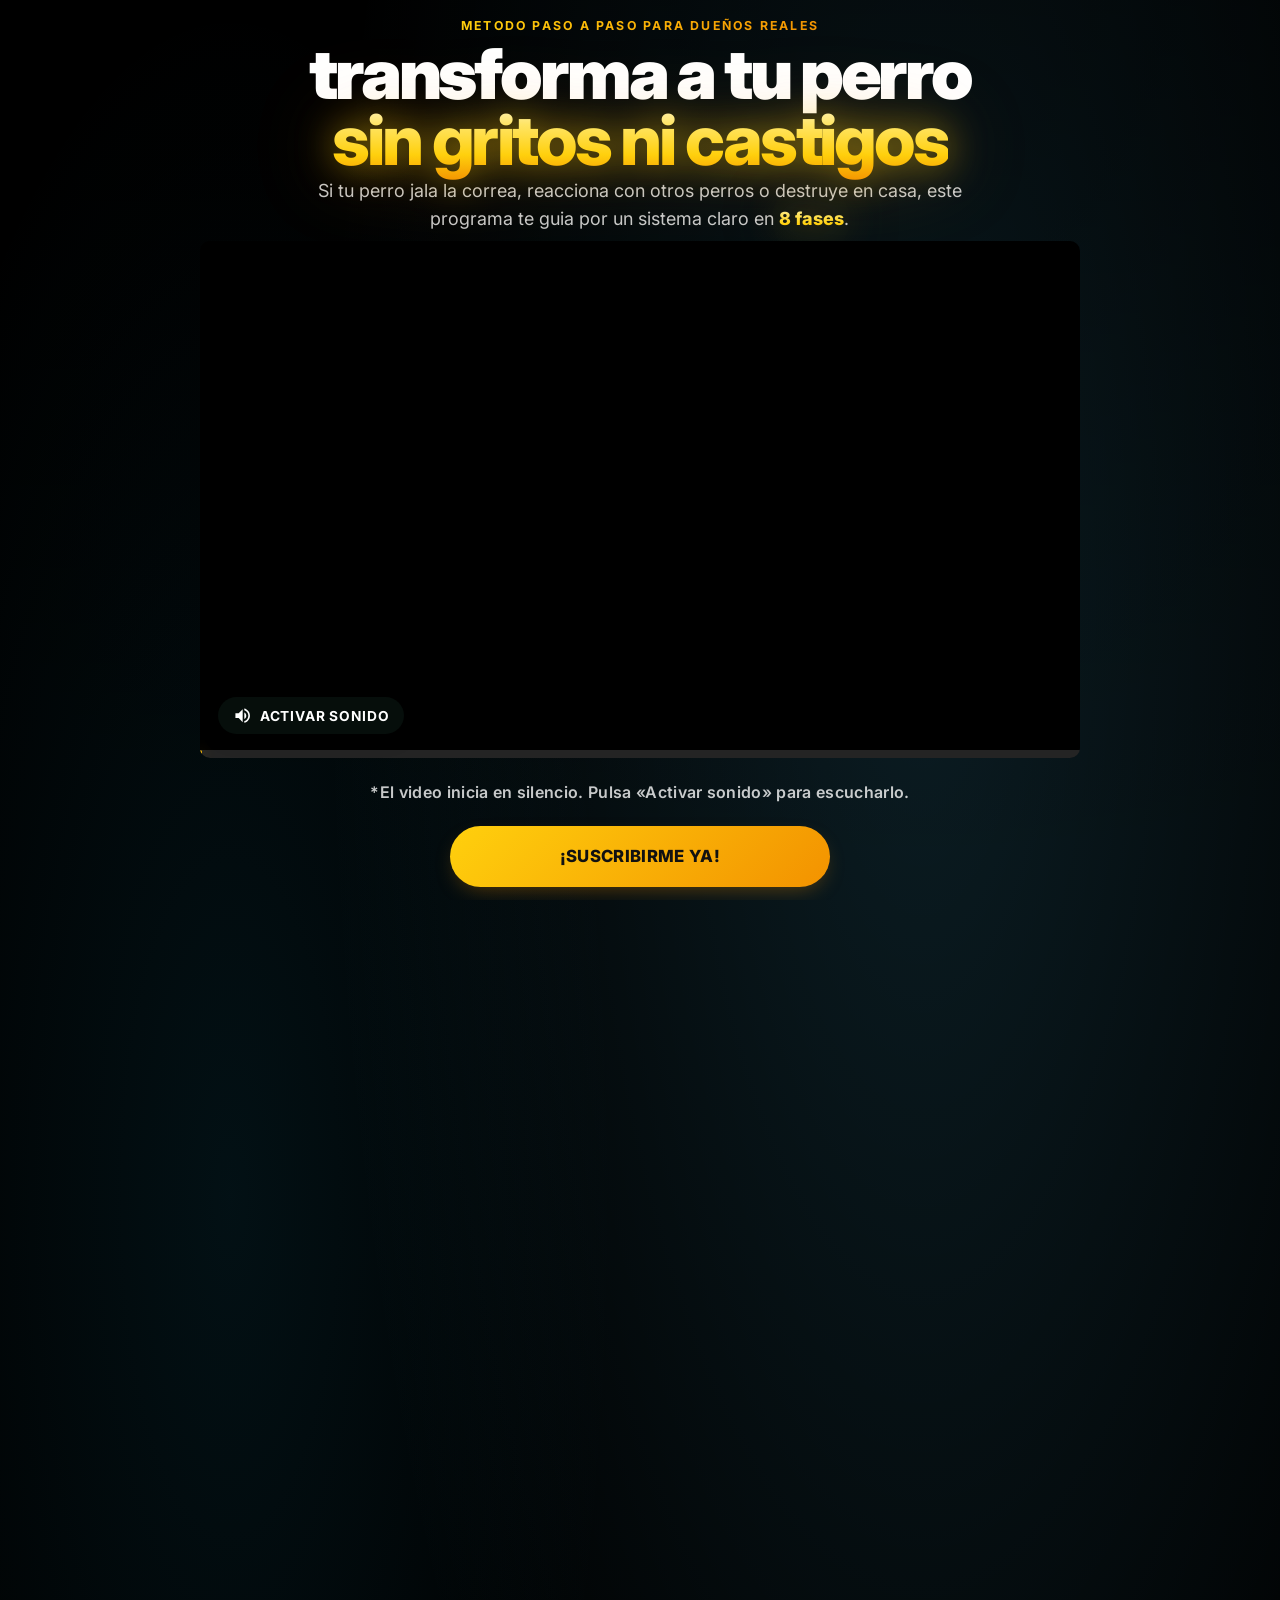
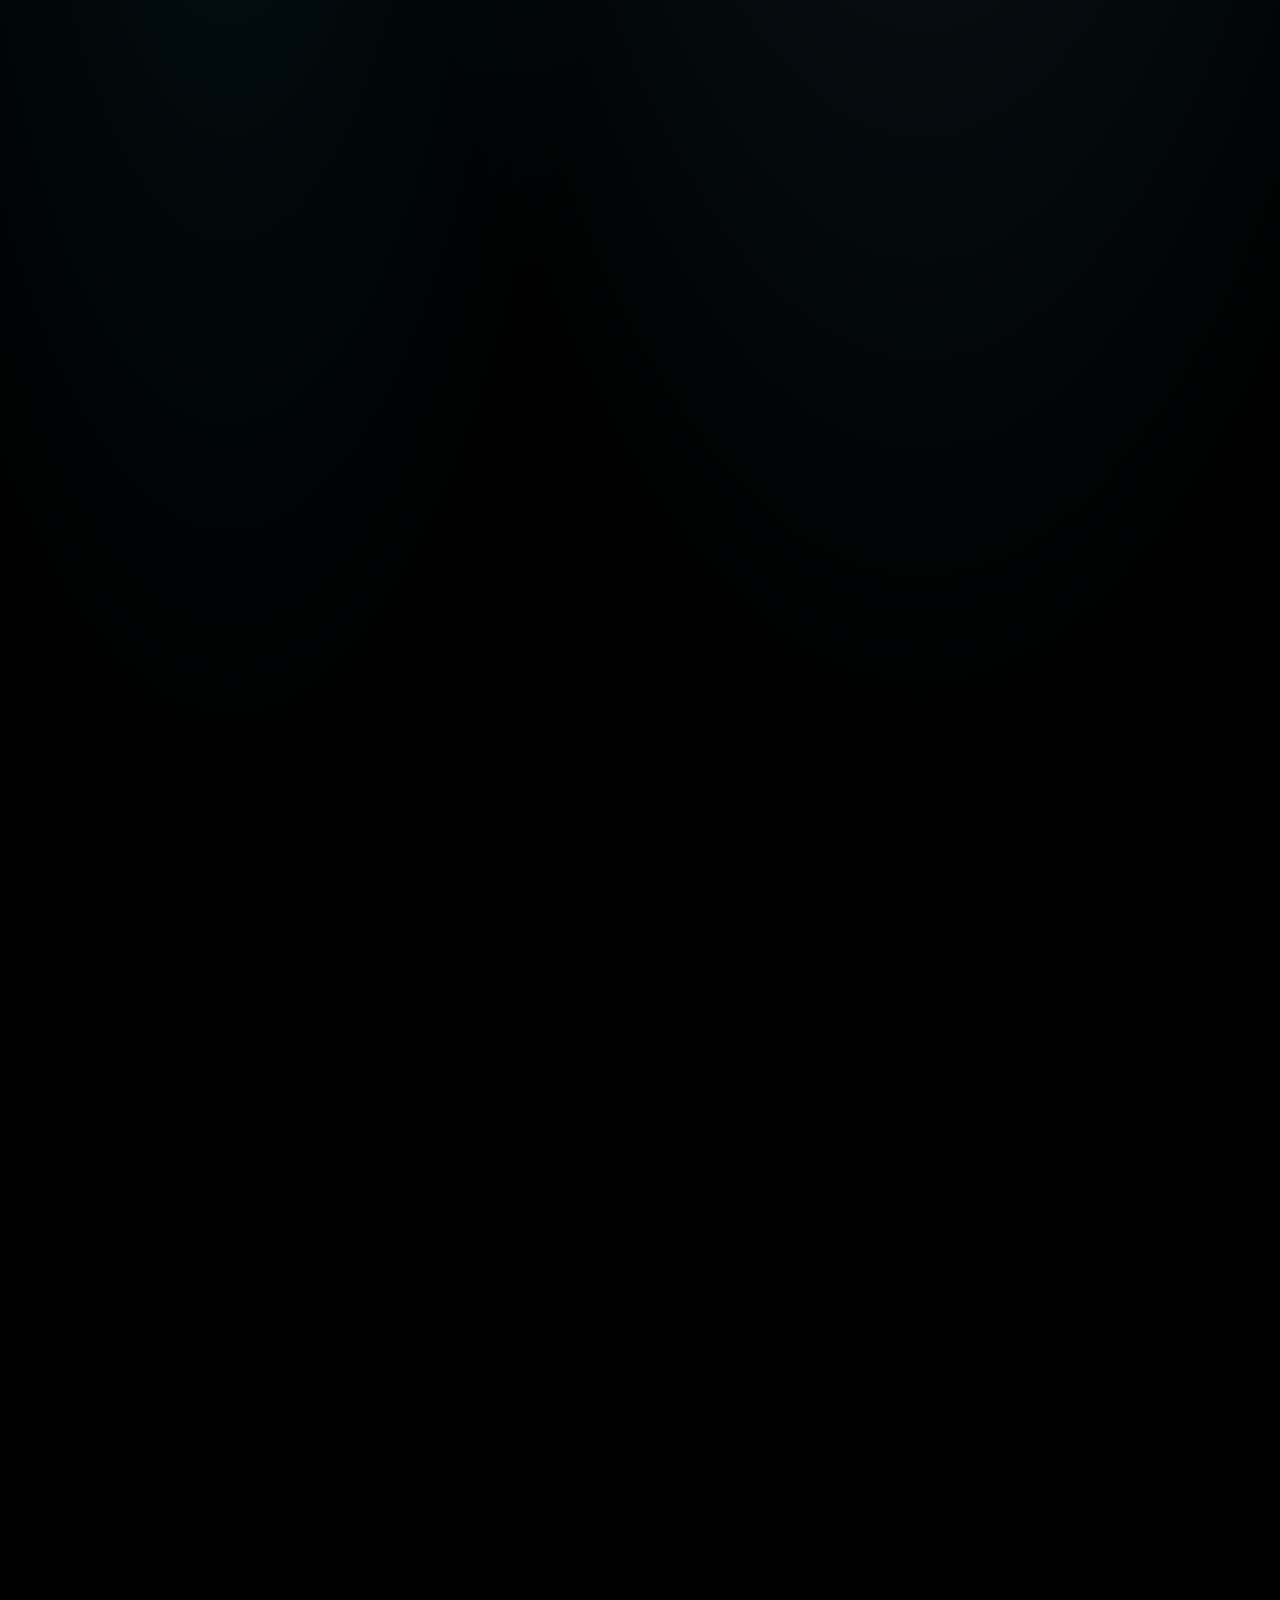
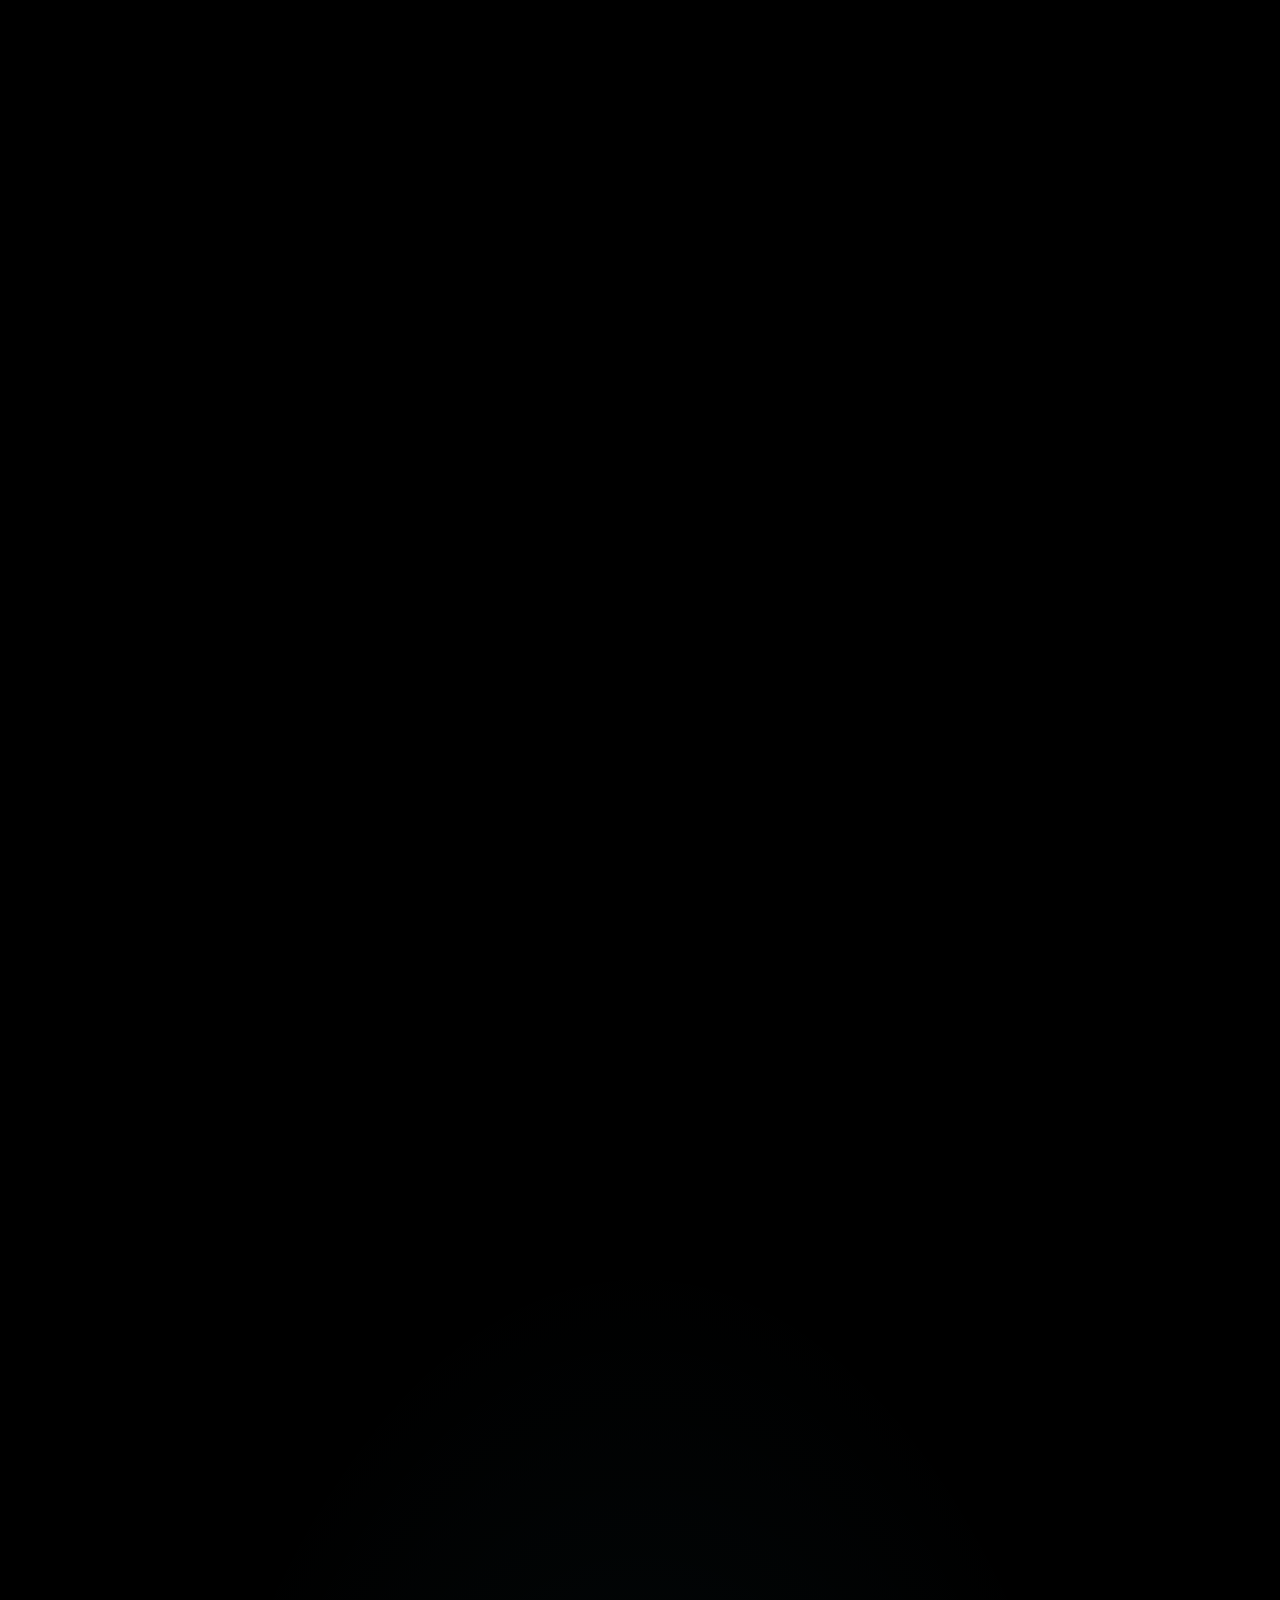
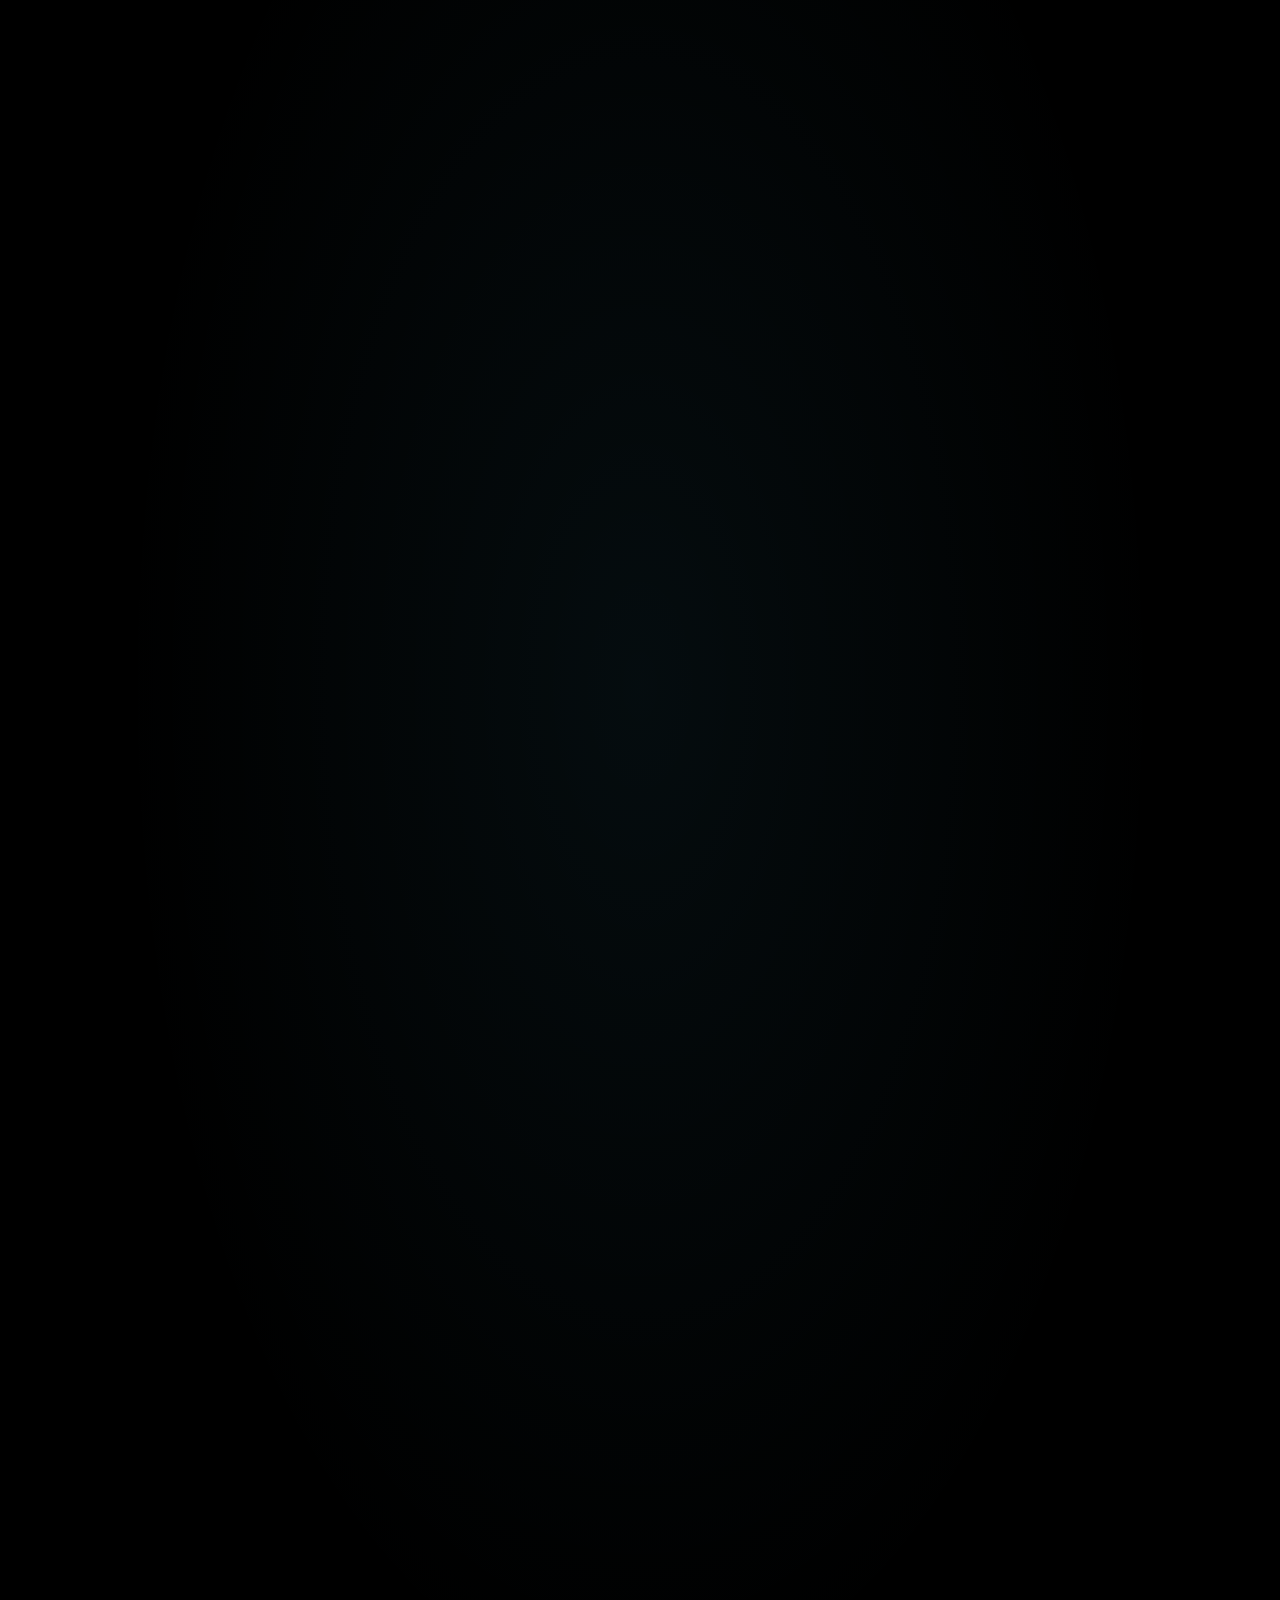
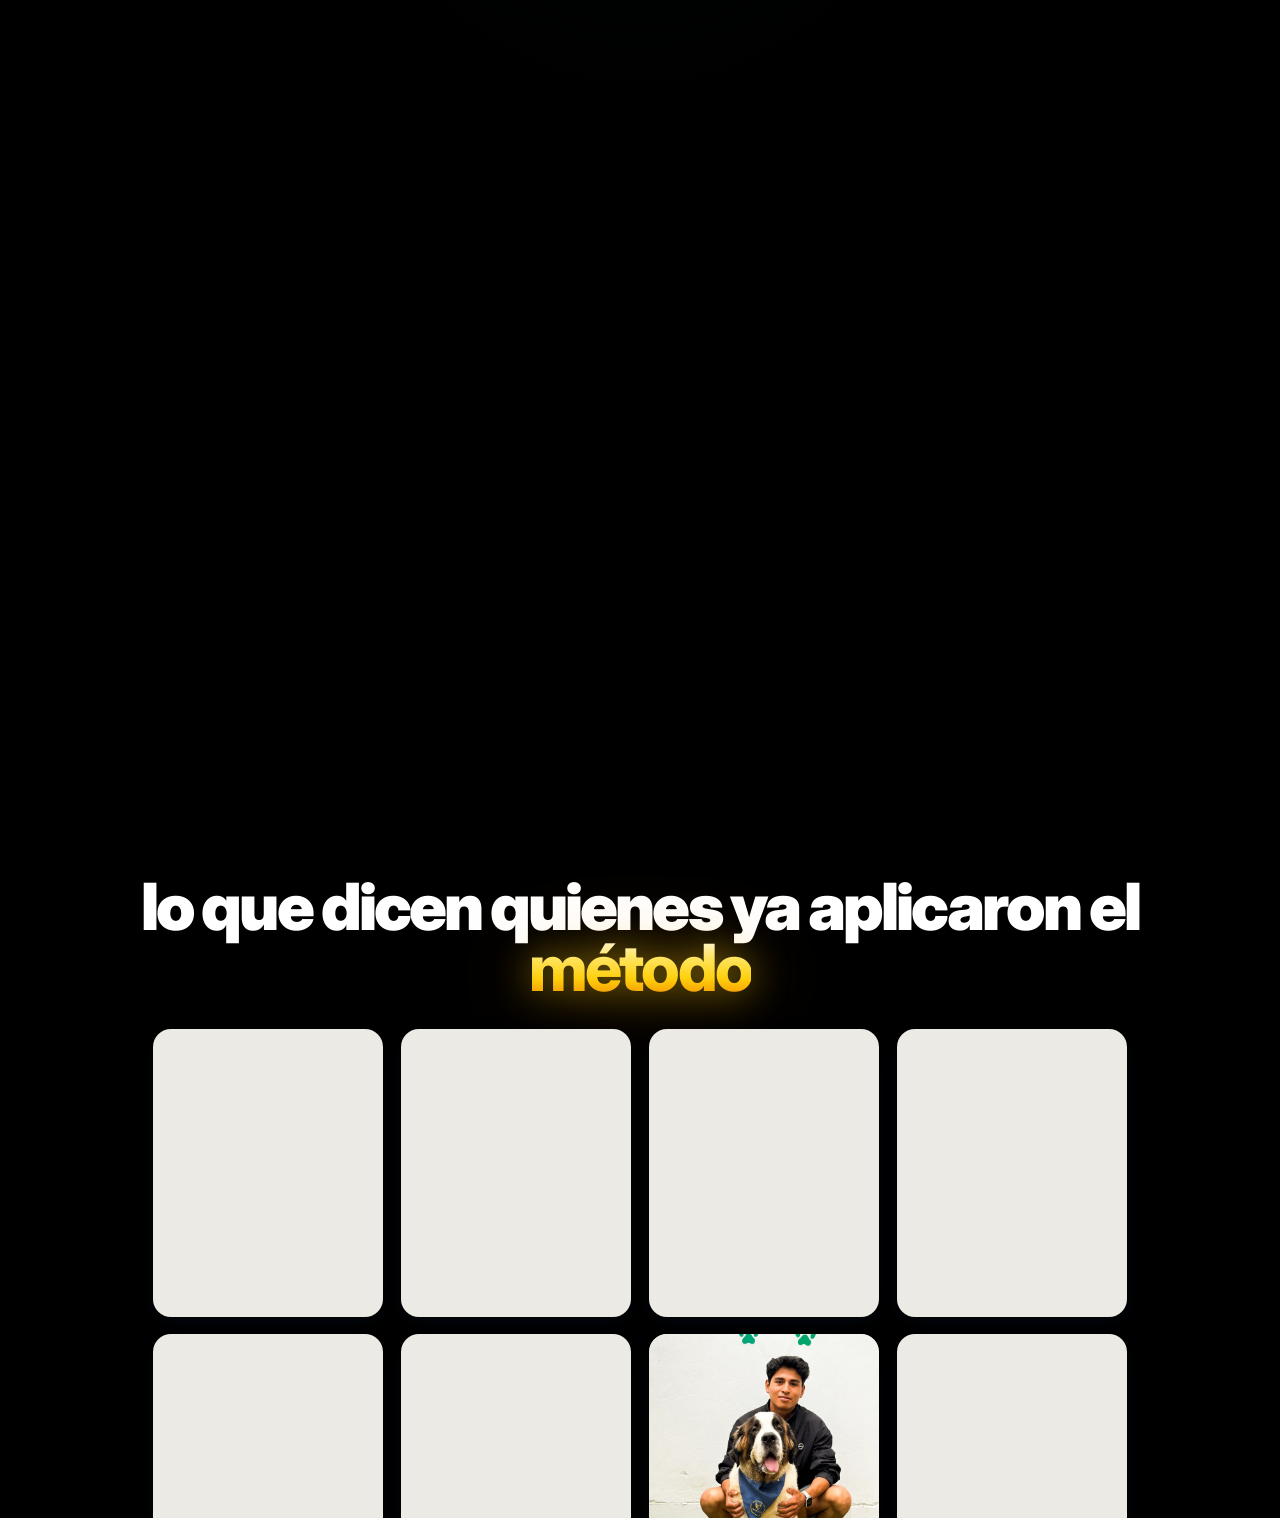
==== index.html @ 186fe298 "Landing WalkDog + Dockerfile nginx para Coolify Co-authored-by: Cursor <cursoragent@cursor.com>" ====
<!DOCTYPE html>
<html lang="es" prefix="og: https://ogp.me/ns#">
<head>
  <meta charset="UTF-8">
  <meta name="viewport" content="width=device-width, initial-scale=1.0">
  <meta name="referrer" content="strict-origin-when-cross-origin">
  <meta http-equiv="Referrer-Policy" content="strict-origin-when-cross-origin">
  <title>WalkDog | Metodo de Transformacion Canina</title>
  <link rel="icon" type="image/png" sizes="32x32" href="/assets/favicon-32x32.png">
  <link rel="icon" type="image/png" sizes="16x16" href="/assets/favicon-16x16.png">
  <link rel="shortcut icon" href="/assets/favicon.ico">
  <link rel="icon" href="/assets/favicon.ico" sizes="any">
  <link rel="apple-touch-icon" sizes="180x180" href="/assets/apple-touch-icon.png">
  <meta name="description" content="Transforma a tu perro sin gritos ni castigos. Programa WalkDog en 8 fases con video de presentacion y metodo claro para dueños que buscan resultados en paseos y en casa.">
  <link rel="canonical" href="https://walkdogentrena.com/">
  <meta property="og:type" content="website">
  <meta property="og:url" content="https://walkdogentrena.com/">
  <meta property="og:title" content="WalkDog | Metodo de Transformacion Canina">
  <meta property="og:description" content="Transforma a tu perro sin gritos ni castigos. Programa WalkDog en 8 fases con video de presentacion y metodo claro para dueños que buscan resultados en paseos y en casa.">
  <meta property="og:image" content="https://walkdogentrena.com/assets/og-share.jpg">
  <meta property="og:image:secure_url" content="https://walkdogentrena.com/assets/og-share.jpg">
  <meta property="og:image:type" content="image/jpeg">
  <meta property="og:image:width" content="1536">
  <meta property="og:image:height" content="1024">
  <meta property="og:image:alt" content="WalkDog — metodo de transformacion canina">
  <meta property="og:site_name" content="WalkDog Entrena">
  <meta property="og:locale" content="es_ES">
  <meta name="twitter:card" content="summary_large_image">
  <meta name="twitter:title" content="WalkDog | Metodo de Transformacion Canina">
  <meta name="twitter:description" content="Transforma a tu perro sin gritos ni castigos. Programa WalkDog en 8 fases con video de presentacion y metodo claro para dueños que buscan resultados en paseos y en casa.">
  <meta name="twitter:image" content="https://walkdogentrena.com/assets/og-share.jpg">
  <link rel="preconnect" href="https://fonts.googleapis.com">
  <link rel="preconnect" href="https://fonts.gstatic.com" crossorigin>
  <link rel="preconnect" href="https://api.fontshare.com" crossorigin>
  <link rel="preload" as="style" href="https://api.fontshare.com/v2/css?f[]=cabinet-grotesk@400,500,700,800,900&display=swap" onload="this.onload=null;this.rel='stylesheet'">
  <noscript><link rel="stylesheet" href="https://api.fontshare.com/v2/css?f[]=cabinet-grotesk@400,500,700,800,900&display=swap"></noscript>
  <link rel="preload" as="style" href="https://fonts.googleapis.com/css2?family=Inter:wght@400;600;700;800&display=swap" onload="this.onload=null;this.rel='stylesheet'">
  <noscript><link rel="stylesheet" href="https://fonts.googleapis.com/css2?family=Inter:wght@400;600;700;800&display=swap"></noscript>
  <link rel="stylesheet" href="landing.css?v=20260621k">
  <script src="landing-urls.js?v=1"></script>
  <style>
    @keyframes wd-result-in{
      from{opacity:0;transform:translateY(24px)}
      to{opacity:1;transform:translateY(0)}
    }
    #resultados.is-inview .results-showcase{
      animation:wd-result-in .85s cubic-bezier(.22,1,.36,1) forwards;
    }
    @media (prefers-reduced-motion:reduce){
      #resultados.is-inview .results-showcase{animation:none}
    }
    .testimonial-flip{perspective:1000px;overflow:visible;cursor:pointer}
    .testimonial-flip__inner{
      transform:rotateY(180deg);
      transform-style:preserve-3d;
      -webkit-transform-style:preserve-3d;
      transition:transform .65s cubic-bezier(.4,.2,.2,1);
    }
    .testimonial-flip.is-flipped .testimonial-flip__inner{transform:rotateY(0deg)}
    .testimonial-flip__face{
      backface-visibility:hidden;
      -webkit-backface-visibility:hidden;
    }
    .testimonial-flip__face--front{transform:rotateY(180deg)}
  </style>
</head>
<body class="style-font-root">
  <div class="landing-flow">
  <header class="hero" id="inicio">
    <div class="hero__overlay"></div>
    <div class="container hero__content">
      <div class="hero__intro">
        <span class="eyebrow">Metodo paso a paso para dueños reales</span>
        <h1 class="display">transforma a tu perro <br><span class="frost-text">sin gritos ni castigos</span></h1>
        <p>Si tu perro jala la correa, reacciona con otros perros o destruye en casa, este programa te guia por un sistema claro en <span class="frost-text">8 fases</span>.</p>
      </div>

      <div class="video-card">
        <div
          class="video-wrap video-secure video-embed-root"
          data-vimeo-id="1202982270"
          data-youtube-id=""
          data-youtube-origin=""
          data-autoplay-on-load="muted"
          data-progress-duration="169"
          data-cta-pulse-at-sec="150"
          data-progress-start-delay-ms="2800"
          data-progress-aria-label="Progreso del video de presentacion"
        >
          <div class="video-vimeo-mount" id="walkdog-hero-vimeo">
            <iframe
              class="video-vimeo-iframe"
              src="https://player.vimeo.com/video/1202982270?badge=0&amp;autopause=0&amp;player_id=0&amp;app_id=58479&amp;autoplay=1&amp;muted=1&amp;controls=0&amp;title=0&amp;byline=0&amp;portrait=0&amp;dnt=1&amp;pip=0&amp;keyboard=0&amp;playsinline=1"
              frameborder="0"
              allow="autoplay; fullscreen; encrypted-media; web-share"
              referrerpolicy="strict-origin-when-cross-origin"
              title="BIENVENIDO A WALK DOG"
            ></iframe>
          </div>
          <div class="video-progress" role="progressbar" aria-valuemin="0" aria-valuemax="100" aria-valuenow="0" aria-label="Progreso del video">
            <div class="video-progress__fill"></div>
          </div>
          <button type="button" class="video-unmute-btn" aria-label="Activar sonido del video">
            <span class="video-unmute-btn__icon" aria-hidden="true">
              <svg viewBox="0 0 24 24" xmlns="http://www.w3.org/2000/svg"><path d="M3 9v6h4l5 5V4L7 9H3zm13.5 3c0-1.77-1.02-3.29-2.5-4.03v8.06c1.48-.74 2.5-2.26 2.5-4.03zM14 3.23v2.06c2.89.86 5 3.54 5 6.71s-2.11 5.85-5 6.71v2.06c4.01-.91 7-4.49 7-8.77s-2.99-7.86-7-8.77z"/></svg>
            </span>
            <span>Activar sonido</span>
          </button>
        </div>
        <p class="video-audio-hint">*El video inicia en silencio. Pulsa «Activar sonido» para escucharlo.</p>
        <a href="#membresias" id="walkdog-hero-cta" class="btn-pricing-v2 btn-cta-hero" data-scroll-membresias>¡Suscribirme ya!</a>
      </div>
    </div>
  </header>

  <section class="problem">
    <div class="container">
      <h2 class="display">esto es lo que viven la <span class="frost-text">mayoría</span> de dueños</h2>
      <div class="problem-carousel" data-problem-carousel data-interval="4500" aria-roledescription="carrusel">
        <div class="problem-carousel__slider">
        <article class="problem-card">
          <div class="problem-card__surface">
          <div class="problem__thumb">
            <img
              src="assets/card-pg-1.webp"
              alt="Ilustracion: paseos estresantes con el perro"
              loading="lazy"
              decoding="async"
            >
          </div>
          <div class="problem__body">
            <h3>Paseos estresantes</h3>
            <p>Tu perro jala, se desespera y terminas agotado en cada salida.</p>
          </div>
          </div>
        </article>
        <article class="problem-card">
          <div class="problem-card__surface">
          <div class="problem__thumb">
            <img
              src="assets/card-pg-2.webp"
              alt="Ilustracion: conductas reactivas del perro"
              loading="lazy"
              decoding="async"
              fetchpriority="low"
            >
          </div>
          <div class="problem__body">
            <h3>Conductas reactivas</h3>
            <p>Ladridos, ansiedad o intentos de pelea con otros perros.</p>
          </div>
          </div>
        </article>
        <article class="problem-card">
          <div class="problem-card__surface">
          <div class="problem__thumb">
            <img
              src="assets/card-pg-3.webp"
              alt="Ilustracion: dueño sin una ruta clara de entrenamiento"
              loading="lazy"
              decoding="async"
              fetchpriority="low"
            >
          </div>
          <div class="problem__body">
            <h3>Sin una ruta clara</h3>
            <p>Ves videos sueltos, pruebas trucos, pero no logras una mejora estable.</p>
          </div>
          </div>
        </article>
        </div>
      </div>
      <div class="section-cta">
        <a href="#membresias" class="btn-pricing-v2" data-scroll-membresias>¡Suscribirme ya!</a>
      </div>
    </div>
  </section>

  <section class="method">
    <div class="container">
      <h2 class="display">así funciona el sistema de <span class="frost-text">8 fases</span></h2>
      <div class="phases">
        <article class="phase-card">
          <div class="phase-card__head">
            <div class="phase-card__icon" aria-hidden="true">
              <img src="assets/fase-1-icon-3d.png" alt="" width="32" height="32" loading="lazy" decoding="async">
            </div>
            <span class="phase-card__num">01</span>
          </div>
          <h3 class="phase-card__title">Evaluacion</h3>
          <p class="phase-card__text">Entendemos el estado actual de tu perro y definimos por donde empezar.</p>
        </article>
        <article class="phase-card">
          <div class="phase-card__head">
            <div class="phase-card__icon" aria-hidden="true">
              <img src="assets/fase-2-icon-3d.png" alt="" width="32" height="32" loading="lazy" decoding="async">
            </div>
            <span class="phase-card__num">02</span>
          </div>
          <h3 class="phase-card__title">Conexion</h3>
          <p class="phase-card__text">Construyes vinculo y comunicacion real con tu perro, sin fuerza ni castigos.</p>
        </article>
        <article class="phase-card">
          <div class="phase-card__head">
            <div class="phase-card__icon" aria-hidden="true">
              <img src="assets/fase-3-icon-3d.png" alt="" width="32" height="32" loading="lazy" decoding="async">
            </div>
            <span class="phase-card__num">03</span>
          </div>
          <h3 class="phase-card__title">Control</h3>
          <p class="phase-card__text">Correa, limites y base de comportamiento para paseos y vida en casa.</p>
        </article>
        <article class="phase-card">
          <div class="phase-card__head">
            <div class="phase-card__icon" aria-hidden="true">
              <img src="assets/fase-4-icon-3d.png" alt="" width="32" height="32" loading="lazy" decoding="async">
            </div>
            <span class="phase-card__num">04</span>
          </div>
          <h3 class="phase-card__title">Obediencia</h3>
          <p class="phase-card__text">Sentado, quieto, ven y caminar juntos con respuestas claras y repetibles.</p>
        </article>
        <article class="phase-card">
          <div class="phase-card__head">
            <div class="phase-card__icon" aria-hidden="true">
              <img src="assets/fase-5-icon-3d.png" alt="" width="32" height="32" loading="lazy" decoding="async">
            </div>
            <span class="phase-card__num">05</span>
          </div>
          <h3 class="phase-card__title">Gestion emocional</h3>
          <p class="phase-card__text">Reducimos impulsividad y reacciones ante estimulos que antes lo desbordaban.</p>
        </article>
        <article class="phase-card">
          <div class="phase-card__head">
            <div class="phase-card__icon" aria-hidden="true">
              <img src="assets/fase-6-icon-3d.png" alt="" width="32" height="32" loading="lazy" decoding="async">
            </div>
            <span class="phase-card__num">06</span>
          </div>
          <h3 class="phase-card__title">Socializacion</h3>
          <p class="phase-card__text">Salidas seguras y conducta estable con otros perros y en entornos nuevos.</p>
        </article>
        <article class="phase-card">
          <div class="phase-card__head">
            <div class="phase-card__icon" aria-hidden="true">
              <img src="assets/fase-7-icon-3d.png" alt="" width="32" height="32" loading="lazy" decoding="async">
            </div>
            <span class="phase-card__num">07</span>
          </div>
          <h3 class="phase-card__title">Consolidacion</h3>
          <p class="phase-card__text">Convertimos los avances en habitos para que el cambio se mantenga en el tiempo.</p>
        </article>
        <article class="phase-card">
          <div class="phase-card__head">
            <div class="phase-card__icon" aria-hidden="true">
              <img src="assets/fase-8-icon-3d.png" alt="" width="32" height="32" loading="lazy" decoding="async">
            </div>
            <span class="phase-card__num">08</span>
          </div>
          <h3 class="phase-card__title">Transformacion</h3>
          <p class="phase-card__text">Perro tranquilo, sociable y obediente: el resultado del proceso completo.</p>
        </article>
      </div>
      <div class="section-cta">
        <a href="#membresias" class="btn-pricing-v2" data-scroll-membresias>¡Suscribirme ya!</a>
      </div>
    </div>
  </section>

  <section class="results" id="resultados" data-reveal-section>
    <div class="container">
      <h2 class="display">lo que consigues al <span class="frost-text">aplicar</span> el proceso</h2>
      <div class="results-showcase" data-results-carousel data-interval="5000" aria-roledescription="carrusel">
        <div class="results-showcase__grid">
          <div class="results-showcase__media" aria-live="polite">
            <div class="results-showcase__slides">
              <figure class="results-showcase__slide is-active">
                <img
                  src="assets/01-MAS-TRANQUILIDAD.webp"
                  alt="Paseo tranquilo con el perro bajo control"
                  width="800"
                  height="600"
                  loading="lazy"
                  decoding="async"
                >
              </figure>
              <figure class="results-showcase__slide" aria-hidden="true">
                <img
                  src="assets/02-PERRO-EQUILIBRADO.webp"
                  alt="Perro equilibrado y feliz con su dueno"
                  width="800"
                  height="600"
                  loading="lazy"
                  decoding="async"
                >
              </figure>
              <figure class="results-showcase__slide" aria-hidden="true">
                <img
                  src="assets/03-ENTIENDE-A-TU-PERRO.webp"
                  alt="Vinculo y confianza entre dueno y perro"
                  width="800"
                  height="600"
                  loading="lazy"
                  decoding="async"
                >
              </figure>
            </div>
          </div>
          <div class="results-showcase__copy">
            <div class="results-showcase__panels" aria-live="polite">
              <article class="results-showcase__panel is-active">
                <h3 class="results-showcase__title">Más <span class="frost-text">tranquilidad</span></h3>
                <p class="results-showcase__text">Disfrutas paseos sin tensión y con control. Tu perro responde mejor, tú te sientes más seguro y dejas atrás la ansiedad de cada salida a la calle.</p>
              </article>
              <article class="results-showcase__panel" hidden>
                <h3 class="results-showcase__title">Perro <span class="frost-text">equilibrado</span></h3>
                <p class="results-showcase__text">Mejor respuesta ante estímulos, visitas y situaciones del día a día. Un perro más calmado en casa, en el parque y cuando llega gente a tu puerta.</p>
              </article>
              <article class="results-showcase__panel" hidden>
                <h3 class="results-showcase__title">Relación <span class="frost-text">real</span></h3>
                <p class="results-showcase__text">Entiendes lo que le pasa, comunicas con claridad y lo guías con estructura. Dejas de pelear con él y construyes una confianza real, paso a paso.</p>
              </article>
            </div>
            <div class="results-showcase__nav" aria-hidden="true">
              <span class="results-showcase__dot is-active"></span>
              <span class="results-showcase__dot"></span>
              <span class="results-showcase__dot"></span>
            </div>
          </div>
        </div>
      </div>
      <div class="section-cta">
        <a href="#membresias" class="btn-pricing-v2" data-scroll-membresias>¡Suscribirme ya!</a>
      </div>
    </div>
  </section>

  <section class="access-included" aria-labelledby="access-heading">
    <div class="container">
      <h2 class="display" id="access-heading">pero sobre todo tienes acceso a:</h2>
      <div class="access-included__grid">
        <article class="access-card">
          <div class="access-card__visual">
            <img src="assets/card-acceso-1.webp" alt="Clases en vivo y respuestas cuando tengas dudas" width="400" height="400" loading="lazy" decoding="async">
          </div>
          <p>Contarán con <strong>CLASES EN VIVO</strong> en <strong>CADA ETAPA</strong>, junto con el apoyo de nuestra comunidad exclusiva, donde resolveremos todas las dudas.</p>
        </article>
        <article class="access-card">
          <div class="access-card__visual">
            <img src="assets/card-acceso-2.webp" alt="Contenido del curso y actualizaciones con la membresía" width="400" height="400" loading="lazy" decoding="async">
          </div>
          <p>Tendrás <strong>ACCESO POR LA MEMBRESÍA</strong> a todo el contenido del curso, y podrás revisar las lecciones todas las veces necesarias, sin importar cuánto tiempo pase.</p>
        </article>
        <article class="access-card">
          <div class="access-card__visual">
            <img src="assets/card-acceso-3.webp" alt="Curso disponible en varios dispositivos" width="400" height="400" loading="lazy" decoding="async">
          </div>
          <p>Podrás avanzar a <strong>TU PROPIO RITMO</strong>, sin importar horario y desde cualquier dispositivo.</p>
        </article>
        <article class="access-card">
          <div class="access-card__visual">
            <img src="assets/card-acceso-4.webp" alt="Comunidad privada en redes" width="400" height="400" loading="lazy" decoding="async">
          </div>
          <p>Obtendrás acceso directo a <strong>NUESTRA COMUNIDAD PRIVADA</strong>, donde podrás compartir tus avances, recibir consejos e interactuar con la comunidad y, sobre todo, con el apoyo del instructor.</p>
        </article>
      </div>
      <div class="section-cta">
        <a href="#membresias" class="btn-pricing-v2" data-scroll-membresias>¡Suscribirme ya!</a>
      </div>
    </div>
  </section>

  <section class="testimonials" aria-labelledby="testimonials-heading">
    <div class="container">
      <h2 class="display testimonials__title" id="testimonials-heading">lo que dicen quienes ya aplicaron el <span class="frost-text">método</span></h2>
    </div>
    <div class="testimonials-wall" data-testimonials-flip>
        <div class="testimonial-flip" role="button" tabindex="0" aria-expanded="false" aria-label="Ver testimonio de Ana Torres">
          <div class="testimonial-flip__inner">
            <div class="testimonial-flip__face testimonial-flip__face--front">
              <img src="assets/testimonio-6.webp" alt="Ana Torres" width="400" height="500" loading="lazy" decoding="async" fetchpriority="low">
            </div>
            <div class="testimonial-flip__face testimonial-flip__face--back">
              <div class="testimonial-flip__back-body">
                <span class="testimonial-flip__name">Ana Torres</span>
                <span class="testimonial-flip__stars" aria-label="5 de 5 estrellas">&#9733;&#9733;&#9733;&#9733;&#9733;</span>
                <p class="testimonial-flip__text">Aprendí que la mejor forma de ayudar a tu perro es la motivación y ayudarlo a entender que de vuelta en U en lugar de jalar de la correa.</p>
              </div>
            </div>
          </div>
        </div>
        <div class="testimonial-flip" role="button" tabindex="0" aria-expanded="false" aria-label="Ver testimonio de Lucia Fernandez">
          <div class="testimonial-flip__inner">
            <div class="testimonial-flip__face testimonial-flip__face--front">
              <img src="assets/testimonio-2.webp" alt="Lucia Fernandez" width="400" height="500" loading="lazy" decoding="async" fetchpriority="low">
            </div>
            <div class="testimonial-flip__face testimonial-flip__face--back">
              <div class="testimonial-flip__back-body">
                <span class="testimonial-flip__name">Lucia Fernandez</span>
                <span class="testimonial-flip__stars" aria-label="5 de 5 estrellas">&#9733;&#9733;&#9733;&#9733;&#9733;</span>
                <p class="testimonial-flip__text">Curso muy util y directo. En pocos dias he notado que mi perro tira mucho menos de la correa y ahora los paseos son mucho mas tranquilos. Por fin disfruto salir a pasear con el.</p>
              </div>
            </div>
          </div>
        </div>
        <div class="testimonial-flip" role="button" tabindex="0" aria-expanded="false" aria-label="Ver testimonio de Sergio Nuñez">
          <div class="testimonial-flip__inner">
            <div class="testimonial-flip__face testimonial-flip__face--front">
              <img src="assets/testimonio-3.webp" alt="Sergio Nuñez" width="400" height="500" loading="lazy" decoding="async" fetchpriority="low">
            </div>
            <div class="testimonial-flip__face testimonial-flip__face--back">
              <div class="testimonial-flip__back-body">
                <span class="testimonial-flip__name">Sergio Nuñez</span>
                <span class="testimonial-flip__stars" aria-label="5 de 5 estrellas">&#9733;&#9733;&#9733;&#9733;&#9733;</span>
                <p class="testimonial-flip__text">Poco que anadir, muy completo y muy claro. Lo recomiendo totalmente.</p>
              </div>
            </div>
          </div>
        </div>
        <div class="testimonial-flip" role="button" tabindex="0" aria-expanded="false" aria-label="Ver testimonio de Pilar Diaz">
          <div class="testimonial-flip__inner">
            <div class="testimonial-flip__face testimonial-flip__face--front">
              <img src="assets/testimonio-4.webp" alt="Pilar Diaz" width="400" height="500" loading="lazy" decoding="async" fetchpriority="low">
            </div>
            <div class="testimonial-flip__face testimonial-flip__face--back">
              <div class="testimonial-flip__back-body">
                <span class="testimonial-flip__name">Pilar Diaz</span>
                <span class="testimonial-flip__stars" aria-label="5 de 5 estrellas">&#9733;&#9733;&#9733;&#9733;&#9733;</span>
                <p class="testimonial-flip__text">Las explicaciones son claras y el metodo funciona. En pocas semanas mi perro respondio mejor en casa y en la calle.</p>
              </div>
            </div>
          </div>
        </div>
        <div class="testimonial-flip" role="button" tabindex="0" aria-expanded="false" aria-label="Ver testimonio de Marco Arias">
          <div class="testimonial-flip__inner">
            <div class="testimonial-flip__face testimonial-flip__face--front">
              <img src="assets/testimonio-5.webp" alt="Marco Arias" width="400" height="500" loading="lazy" decoding="async" fetchpriority="low">
            </div>
            <div class="testimonial-flip__face testimonial-flip__face--back">
              <div class="testimonial-flip__back-body">
                <span class="testimonial-flip__name">Marco Arias</span>
                <span class="testimonial-flip__stars" aria-label="5 de 5 estrellas">&#9733;&#9733;&#9733;&#9733;&#9733;</span>
                <p class="testimonial-flip__text">Mi perro dejó de descontrolarse en la puerta. Los ejercicios son claros y se nota el cambio en casa.</p>
              </div>
            </div>
          </div>
        </div>
        <div class="testimonial-flip" role="button" tabindex="0" aria-expanded="false" aria-label="Ver testimonio de Carmen Ruiz">
          <div class="testimonial-flip__inner">
            <div class="testimonial-flip__face testimonial-flip__face--front">
              <img src="assets/testimonio-1.webp" alt="Carmen Ruiz" width="400" height="500" loading="lazy" decoding="async" fetchpriority="low">
            </div>
            <div class="testimonial-flip__face testimonial-flip__face--back">
              <div class="testimonial-flip__back-body">
                <span class="testimonial-flip__name">Carmen Ruiz</span>
                <span class="testimonial-flip__stars" aria-label="5 de 5 estrellas">&#9733;&#9733;&#9733;&#9733;&#9733;</span>
                <p class="testimonial-flip__text">Explicaciones al grano. Por fin entiendo por qué mi perro reaccionaba así con otros y cómo calmarnos los dos en el paseo.</p>
              </div>
            </div>
          </div>
        </div>
        <div class="testimonial-flip" role="button" tabindex="0" aria-expanded="false" aria-label="Ver testimonio de Javier Ruiz">
          <div class="testimonial-flip__inner">
            <div class="testimonial-flip__face testimonial-flip__face--front">
              <img src="assets/testimonio-7.webp" alt="Javier Ruiz" width="400" height="500" loading="lazy" decoding="async" fetchpriority="low">
            </div>
            <div class="testimonial-flip__face testimonial-flip__face--back">
              <div class="testimonial-flip__back-body">
                <span class="testimonial-flip__name">Javier Ruiz</span>
                <span class="testimonial-flip__stars" aria-label="5 de 5 estrellas">&#9733;&#9733;&#9733;&#9733;&#9733;</span>
                <p class="testimonial-flip__text">Lo recomiendo a cualquier dueño frustrado. En dos semanas el paseo ya no era una batalla diaria.</p>
              </div>
            </div>
          </div>
        </div>
        <div class="testimonial-flip" role="button" tabindex="0" aria-expanded="false" aria-label="Ver testimonio de Diego Salazar">
          <div class="testimonial-flip__inner">
            <div class="testimonial-flip__face testimonial-flip__face--front">
              <img src="assets/testimonio-8.webp" alt="Diego Salazar con su perrita" width="400" height="500" loading="lazy" decoding="async" fetchpriority="low">
            </div>
            <div class="testimonial-flip__face testimonial-flip__face--back">
              <div class="testimonial-flip__back-body">
                <span class="testimonial-flip__name">Diego Salazar</span>
                <span class="testimonial-flip__stars" aria-label="5 de 5 estrellas">&#9733;&#9733;&#9733;&#9733;&#9733;</span>
                <p class="testimonial-flip__text">Mi perrita era muy nerviosa en casa. Con el metodo aprendi a guiarla con calma y hoy los paseos son mucho mas tranquilos para los dos.</p>
              </div>
            </div>
          </div>
        </div>
    </div>
    <div class="container">
      <p class="testimonials-wall__hint">Toca una foto para leer el testimonio</p>
      <div class="section-cta">
        <a href="#membresias" class="btn-pricing-v2" data-scroll-membresias>¡Suscribirme ya!</a>
      </div>
    </div>
  </section>

  <section class="pricing" id="membresias" aria-labelledby="pricing-heading">
    <div class="container">
      <span class="eyebrow eyebrow--light">Membresías WalkDog</span>
      <h2 class="display" id="pricing-heading">elige el plan para <span class="frost-text">transformar</span> a tu perro</h2>
      <p class="pricing__lead">Sin gritos ni castigos. Resultados reales en casa y en la calle.</p>

      <div class="pricing__grid">
        <article class="pricing-card pricing-card--plan-1" data-plan="1">
          <header class="pricing-card__head">
            <div class="pricing-card__head-text">
              <h3 class="pricing-card__title">Plan Básico</h3>
              <p class="pricing-card__tag">Inicio y control en casa</p>
            </div>
            <span class="pricing-card__badge">Plan mensual</span>
          </header>
          <hr class="pricing-card__divider" aria-hidden="true">
          <div class="pricing-card__visual">
            <div class="pricing-card__avatar">
              <img src="assets/img-dog-plan-1.webp" alt="Perro en plan básico WalkDog" loading="lazy" decoding="async">
            </div>
          </div>
          <ul class="pricing-card__highlights">
            <li>Módulos 0, 1 y 2 completos</li>
            <li>Inicio del Módulo 4: Nombre, Mírame, Sentado</li>
            <li class="is-muted">Sin comunidad ni clases en vivo</li>
          </ul>
          <div class="pricing-card__pricing">
            <div class="pricing-card__price-row">
              <p class="pricing-card__amount"><span class="pricing-card__currency">$</span>50</p>
              <p class="pricing-card__period">/ Mensuales</p>
            </div>
            <a href="https://app.walkdogentrena.com/checkout/?level=1" class="btn-pricing-v2">¡Suscribirme ya!</a>
          </div>
        </article>

        <article class="pricing-card pricing-card--plan-2 pricing-card--featured" data-plan="2">
          <header class="pricing-card__head">
            <div class="pricing-card__head-text">
              <h3 class="pricing-card__title">Plan Intermedio</h3>
              <p class="pricing-card__tag">Transformación real</p>
            </div>
            <span class="pricing-card__badge pricing-card__badge--accent">Plan mensual</span>
          </header>
          <hr class="pricing-card__divider" aria-hidden="true">
          <div class="pricing-card__visual pricing-card__visual--with-ribbon">
            <span class="pricing-card__ribbon">Más elegido</span>
            <div class="pricing-card__avatar">
              <img src="assets/img-dog-plan-2.webp" alt="Perro en plan intermedio WalkDog" loading="lazy" decoding="async">
            </div>
          </div>
          <ul class="pricing-card__highlights">
            <li>Módulos 0 al 6 completos</li>
            <li>Comunidad privada 30 días + clases</li>
            <li>Checklist PDF y casos reales</li>
          </ul>
          <div class="pricing-card__pricing">
            <div class="pricing-card__price-row">
              <p class="pricing-card__amount"><span class="pricing-card__currency">$</span>100</p>
              <p class="pricing-card__period">/ Mensuales</p>
            </div>
            <a href="https://app.walkdogentrena.com/checkout/?level=2" class="btn-pricing-v2">¡Suscribirme ya!</a>
          </div>
        </article>

        <article class="pricing-card pricing-card--plan-3" data-plan="3">
          <header class="pricing-card__head">
            <div class="pricing-card__head-text">
              <h3 class="pricing-card__title">Plan Premium</h3>
              <p class="pricing-card__tag">Con Baruch / Víctor</p>
            </div>
            <span class="pricing-card__badge pricing-card__badge--premium">Plan anual</span>
          </header>
          <hr class="pricing-card__divider" aria-hidden="true">
          <div class="pricing-card__visual">
            <div class="pricing-card__avatar">
              <img src="assets/img-dog-plan-3.webp" alt="Perro en plan premium WalkDog" loading="lazy" decoding="async">
            </div>
          </div>
          <ul class="pricing-card__highlights">
            <li>Módulos 0 al 8 completos + bonus</li>
            <li>Mentoría, Meet inicial y feedback</li>
            <li>Soporte prioritario y certificado</li>
          </ul>
          <div class="pricing-card__pricing">
            <div class="pricing-card__price-row">
              <p class="pricing-card__amount"><span class="pricing-card__currency">$</span>1000</p>
              <p class="pricing-card__period">/ Anuales</p>
            </div>
            <a href="https://app.walkdogentrena.com/checkout/?level=3" class="btn-pricing-v2">¡Suscribirme ya!</a>
          </div>
        </article>
      </div>
    </div>
  </section>

  <section class="faq" id="faq" aria-labelledby="faq-heading">
    <div class="container">
      <span class="eyebrow eyebrow--light">Preguntas frecuentes</span>
      <h2 class="display" id="faq-heading">resolvemos tus <span class="frost-text">dudas</span></h2>
      <p class="faq__lead">Lo esencial antes de empezar con WalkDog.</p>
      <div class="faq__list">
        <details class="faq__item">
          <summary>¿Necesito experiencia previa para entrenar a mi perro?</summary>
          <p>No. El metodo esta pensado para dueños reales, paso a paso, sin tecnicismos ni experiencia previa.</p>
        </details>
        <details class="faq__item">
          <summary>¿Funciona si mi perro ya es adulto?</summary>
          <p>Si. El sistema se adapta a la edad y al historial de tu perro. Lo importante es seguir las fases con constancia.</p>
        </details>
        <details class="faq__item">
          <summary>¿Puedo cancelar la membresia cuando quiera?</summary>
          <p>Si, sin permanencia. Puedes cancelar cuando lo necesites desde tu cuenta.</p>
        </details>
        <details class="faq__item">
          <summary>¿Que incluye el acceso a la comunidad?</summary>
          <p>Grupo privado para resolver dudas, compartir avances y recibir apoyo del equipo y otros miembros.</p>
        </details>
        <details class="faq__item">
          <summary>¿Las clases en vivo quedan grabadas?</summary>
          <p>Si. Las sesiones en vivo se graban para que puedas verlas cuando te convenga, segun tu plan.</p>
        </details>
        <details class="faq__item">
          <summary>¿Cuanto tiempo debo dedicarle al dia?</summary>
          <p>Con 15 a 30 minutos diarios de practica guiada ya puedes notar avances. El curso avanza a tu ritmo.</p>
        </details>
      </div>
    </div>
  </section>
  </div>

  <section class="final-cta" id="cta">
    <div class="container">
      <h2 class="display">empieza hoy el cambio con tu <span class="frost-text">canino</span></h2>
      <p>No necesitas experiencia previa. Solo seguir el sistema paso a paso.</p>
      <a href="#membresias" class="btn-pricing-v2" data-scroll-membresias>¡Suscribirme ya!</a>
      <a href="https://app.walkdogentrena.com/mi-area/" class="btn btn-outline">Ir a la plataforma</a>
    </div>
  </section>


  <script src="landing-anti-inspect.js" defer></script>
  <script src="landing-drive-video.js?v=20260620l" defer></script>
  <script src="problem-carousel.js" defer></script>
  <script src="results-carousel.js?v=20260621b" defer></script>
  <script src="landing-plans.js" defer></script>
  <script>
    (function () {
      var wall = document.querySelector('[data-testimonials-flip]');
      if (!wall) return;

      var cards = wall.querySelectorAll('.testimonial-flip');
      cards.forEach(function (card) {
        card.addEventListener('click', function () {
          var open = !card.classList.contains('is-flipped');
          cards.forEach(function (other) {
            var flipped = other === card && open;
            other.classList.toggle('is-flipped', flipped);
            other.setAttribute('aria-expanded', flipped ? 'true' : 'false');
          });
        });
        card.addEventListener('keydown', function (e) {
          if (e.key === 'Enter' || e.key === ' ') {
            e.preventDefault();
            card.click();
          }
        });
      });
    })();
  </script>
  <script>
    (function () {
      var section = document.getElementById('resultados');
      if (!section || !('IntersectionObserver' in window)) return;

      var observer = new IntersectionObserver(
        function (entries) {
          entries.forEach(function (entry) {
            if (entry.isIntersecting) {
              section.classList.add('is-inview');
              observer.disconnect();
            }
          });
        },
        { threshold: 0.1, rootMargin: '0px 0px -40px 0px' }
      );
      observer.observe(section);
    })();
  </script>
</body>
</html>
---- landing.css ----
:root{
  /* Paleta WalkDog — degradados oficiales */
  --warm-start:#ffd00d;
  --warm-end:#f39200;
  --blue-start:#36a8e0;
  --blue-end:#1d71b7;
  --green-start:#204b3e;
  --green-mid:#2d6653;
  --green-end:#3a7d63;
  --cream:#f7f7f2;
  --cream-soft:#f5f4f0;
  --white:#ffffff;

  /* Tokens derivados */
  --bg:var(--green-start);
  --bg-soft:var(--cream);
  --card:#1a3d32;
  --text:#f4f6f5;
  --dark:#111;
  --muted:#bdc6c2;
  --accent:var(--warm-start);
  --accent-2:var(--warm-end);
  --green:var(--green-end);
  --gradient-warm:linear-gradient(135deg,var(--warm-start) 0%,var(--warm-end) 100%);
  --gradient-blue:linear-gradient(135deg,var(--blue-start) 0%,var(--blue-end) 100%);
  --gradient-blue-v:linear-gradient(180deg,var(--blue-end) 0%,var(--blue-start) 100%);
  --gradient-green:linear-gradient(135deg,var(--green-start) 0%,var(--green-end) 100%);
  --gradient-green-h:linear-gradient(90deg,var(--green-start) 0%,var(--green-end) 100%);
  --progress-blue:var(--blue-start);
  --progress-track:rgba(255,255,255,.14);
  --hero-gap:clamp(.35rem,.9vh,.65rem);
  --hero-tight:clamp(.2rem,.55vh,.4rem);
  --video-native-w:1920;
  --video-native-h:1080;
  --video-viewport-cap-h:78vh;
  --video-max-w-cap:min(1200px,92vw);
  --video-vimeo-max-w:min(880px,94vw);
  --video-vimeo-ratio-w:5;
  --video-vimeo-ratio-h:3;
  --cta-pulse-speed:1.9s;
  --section-blend:clamp(3rem,8vw,5.5rem);
  --phase-1:var(--blue-start);
  --phase-2:var(--blue-end);
  --phase-3:#2a8fc4;
  --phase-4:#1a5a96;
  --phase-5:var(--warm-start);
  --phase-6:var(--warm-end);
  --phase-7:#e07a00;
  --phase-8:var(--green-end);
  --frost-cyan:#4FD1FF;
  --font-display:"Cabinet Grotesk",Inter,sans-serif;
  --bg-black:#000000;
  --accent-text-gradient:linear-gradient(180deg,#FFF9E6 0%,#FFE566 32%,var(--warm-start) 68%,var(--warm-end) 100%);
  --accent-text-glow:drop-shadow(0 0 18px rgba(255,208,13,.5)) drop-shadow(0 0 38px rgba(243,146,0,.28));
  --phase-card-border:rgba(255,255,255,.08);
  --phase-card-glow-hover:0 0 0 1px rgba(255,208,13,.2),0 0 22px 5px rgba(255,208,13,.38),0 0 52px 10px rgba(243,146,0,.18);
  --type-scale:1.1;
  --fs-h1:70px;
  --fs-h2:65px;
  --fs-body:clamp(1rem,2.42vw,22px);
  --fs-body-sm:clamp(.95rem,1.98vw,20px);
}
*{box-sizing:border-box;margin:0;padding:0}
html{height:100%;font-size:calc(100% * var(--type-scale))}
body{
  font-family:Inter,sans-serif;
  background:var(--bg-black);
  color:#f4f6f5;
  line-height:1.6;
  min-height:100%;
}
.style-font-root .display{
  font-family:var(--font-display);
  font-weight:900;
  letter-spacing:-0.045em;
  line-height:0.94;
}
.style-font-root h1.display{
  font-size:var(--fs-h1);
  text-transform:lowercase;
  color:#fff;
}
.style-font-root h2.display{
  font-size:var(--fs-h2);
  color:#fff;
}
.style-font-root .frost-text{
  position:relative;
  display:inline-block;
  font-style:normal;
  font-weight:800;
  color:transparent;
  background-image:
    linear-gradient(
      100deg,
      transparent 0%,
      transparent 40%,
      rgba(255,255,255,.82) 50%,
      transparent 60%,
      transparent 100%
    ),
    var(--accent-text-gradient);
  background-size:220% 100%,100% 100%;
  background-repeat:no-repeat;
  background-position:220% 0,0 0;
  -webkit-background-clip:text;
  background-clip:text;
  filter:var(--accent-text-glow);
  animation:frost-text-shine 3.4s ease-in-out infinite;
}
@keyframes frost-text-shine{
  0%,18%{background-position:220% 0,0 0}
  52%{background-position:-20% 0,0 0}
  68%,100%{background-position:-20% 0,0 0}
}
@media (prefers-reduced-motion:reduce){
  .style-font-root .frost-text{
    animation:none;
    background-image:var(--accent-text-gradient);
    background-size:100% 100%;
    background-position:0 0;
  }
}
.style-font-root .landing-flow > section > .container > p,
.style-font-root .pricing__lead,
.style-font-root .faq__lead,
.style-font-root .final-cta p{
  font-size:var(--fs-body);
  line-height:1.55;
}
.style-font-root .video-audio-hint{
  font-size:16px;
  line-height:48.1px;
}
.style-font-root .landing-flow > section > .container > .testimonials-wall__hint{
  font-size:16px;
}
.style-font-root .hero__intro p{
  font-size:clamp(1rem,2.42vw,18px);
  line-height:1.55;
}
.container{width:min(1120px,92%);margin:0 auto}
.hero .container{max-width:min(1480px,98vw);width:100%}
.eyebrow{
  display:inline-block;
  font-weight:700;
  text-transform:uppercase;
  letter-spacing:2px;
  font-size:.78rem;
  margin-bottom:1rem;
  background:var(--gradient-warm);
  -webkit-background-clip:text;
  background-clip:text;
  color:transparent;
}
.eyebrow.dark{
  background:var(--gradient-green);
  -webkit-background-clip:text;
  background-clip:text;
  color:transparent;
}
h1,h2,h3{line-height:1.05}
h1{font-family:var(--font-display);font-size:var(--fs-h1);letter-spacing:-0.045em;font-weight:900}
h2{font-family:var(--font-display);font-size:var(--fs-h2);letter-spacing:-0.045em;font-weight:900}
h3{font-size:1.2rem}

.btn{display:inline-block;border-radius:999px;padding:.95rem 1.7rem;font-weight:700;text-decoration:none;transition:.25s}
.btn-primary{
  background:var(--gradient-warm);
  color:#1a1a1a;
  box-shadow:0 4px 18px rgba(243,146,0,.28);
}
.btn-primary:hover{
  filter:brightness(1.05);
  transform:translateY(-2px);
  box-shadow:0 8px 24px rgba(243,146,0,.38);
}
.btn-primary.btn-cta-hero:not(.is-pulsing):hover{filter:brightness(1.05);transform:translateY(-2px)}
.btn-primary.btn-cta-hero.is-pulsing:hover{filter:brightness(1.05)}
.btn-outline{border:2px solid rgba(255,255,255,.5);color:#fff;margin-left:.8rem}
.btn-outline:hover{background:#fff;color:#111}
.btn-large{padding:1.1rem 2.2rem}

/* Fondo negro — hero hasta precios */
.landing-flow{
  position:relative;
  background:
    radial-gradient(ellipse 85% 32% at 72% 6%,rgba(79,209,255,.14) 0%,transparent 55%),
    radial-gradient(ellipse 60% 24% at 18% 12%,rgba(26,163,204,.1) 0%,transparent 50%),
    radial-gradient(ellipse 70% 18% at 50% 55%,rgba(79,209,255,.06) 0%,transparent 58%),
    var(--bg-black);
}
.landing-flow > .hero,
.landing-flow > section{
  background:transparent;
  margin-top:0;
}

.hero{
  position:relative;
  min-height:100svh;
  min-height:100dvh;
  display:flex;
  flex-direction:column;
  padding:clamp(.5rem,1.8vh,1rem) 0 clamp(.45rem,1.5vh,.85rem);
  overflow:hidden;
}
.hero__overlay{
  position:absolute;
  inset:0;
  background:linear-gradient(
    180deg,
    rgba(0,0,0,.35) 0%,
    rgba(0,0,0,.15) 45%,
    transparent 100%
  );
  pointer-events:none;
}
.hero__content{
  position:relative;z-index:2;
  flex:1;
  display:flex;
  flex-direction:column;
  gap:var(--hero-gap);
  min-height:0;
  color:var(--text);
  text-align:center;
  justify-content:flex-start;
}
.hero__intro{
  flex:0 0 auto;
  display:flex;
  flex-direction:column;
  gap:var(--hero-tight);
  align-items:center;
}
.hero h1{margin:0}
.hero h1 span,
.hero h1 .frost-text{display:inline}
.hero .eyebrow{margin:0;font-size:.7rem;letter-spacing:.18em}
.hero p{max-width:38rem;margin:0;color:rgba(255,255,255,.78)}

.video-card{
  flex:1 1 0;
  min-height:0;
  display:flex;
  flex-direction:column;
  align-items:center;
  width:100%;
  max-width:min(1420px,100%);
  margin:0 auto;
  gap:clamp(.45rem,1.1vh,.7rem);
  background:transparent;
  border:none;
  border-radius:0;
  padding:0;
  box-shadow:none;
  backdrop-filter:none;
}
.video-wrap{
  flex:0 1 auto;
  align-self:center;
  width:min(100%,calc(var(--video-viewport-cap-h) * 16 / 9),var(--video-max-w-cap));
  aspect-ratio:16 / 9;
  position:relative;
  border-radius:10px;
  overflow:hidden;
  background:#000;
}
.video-secure{
  -webkit-user-select:none;
  user-select:none;
  -webkit-touch-callout:none;
}
.video-wrap iframe,
.video-wrap .video-yt-mount,
.video-wrap .video-vimeo-mount{
  position:absolute;
  inset:0;
  width:100%;
  height:100%;
  max-width:none;
  max-height:none;
  border:0;
  z-index:1;
  overflow:hidden;
}
.video-embed-root[data-vimeo-id]:not([data-vimeo-id=""]){
  width:min(100%,calc(var(--video-viewport-cap-h) * var(--video-vimeo-ratio-w) / var(--video-vimeo-ratio-h)),var(--video-vimeo-max-w));
  max-width:var(--video-vimeo-max-w);
  aspect-ratio:5 / 3;
}
.video-embed-root[data-vimeo-id]:not([data-vimeo-id=""]) .video-vimeo-mount{
  overflow:hidden;
}
.video-embed-root[data-vimeo-id]:not([data-vimeo-id=""]) .video-vimeo-mount iframe{
  top:50%;
  left:50%;
  width:calc(100% * 16 / 9 * var(--video-vimeo-ratio-h) / var(--video-vimeo-ratio-w));
  height:100%;
  max-width:none;
  transform:translate(-50%,-50%);
}
.video-yt-shield{
  position:absolute;
  inset:0;
  z-index:4;
  display:none;
  cursor:pointer;
  border:0;
  padding:0;
  background:transparent;
  transition:background .25s ease;
}
.video-embed-root.is-yt-ready .video-yt-shield{
  display:block;
  pointer-events:auto;
}
.video-embed-root.is-yt-paused .video-yt-shield{
  background:rgba(0,0,0,.18);
}
.video-embed-root.is-yt-paused .video-yt-shield::after{
  content:"";
  position:absolute;
  top:50%;
  left:50%;
  transform:translate(-40%,-50%);
  border-style:solid;
  border-width:14px 0 14px 22px;
  border-color:transparent transparent transparent rgba(255,255,255,.92);
  filter:drop-shadow(0 2px 10px rgba(0,0,0,.35));
  pointer-events:none;
}

.video-play-gate{
  position:absolute;
  inset:0;
  z-index:9;
  display:flex;
  align-items:center;
  justify-content:center;
  margin:0;
  padding:clamp(.75rem,2vw,1.25rem);
  border:0;
  cursor:pointer;
  touch-action:manipulation;
  -webkit-tap-highlight-color:transparent;
  background:rgba(8,18,14,.58);
  backdrop-filter:blur(6px);
  color:#fff;
  font-family:inherit;
  transition:opacity .4s ease,visibility .4s ease;
}
.video-embed-root:not(.is-yt-ready) .video-yt-shield{
  display:none;
  pointer-events:none;
}
.video-play-gate:focus-visible{
  outline:2px solid var(--accent);
  outline-offset:3px;
}
.video-play-gate.is-dismissed{
  opacity:0;
  visibility:hidden;
  pointer-events:none;
  display:none;
}
.video-play-gate__inner{
  display:flex;
  flex-direction:column;
  align-items:center;
  justify-content:center;
  gap:1rem;
  width:100%;
  max-width:min(320px,88vw);
  text-align:center;
}
.video-play-gate__play{
  position:relative;
  width:clamp(76px,20vw,96px);
  height:clamp(76px,20vw,96px);
  flex-shrink:0;
  display:flex;
  align-items:center;
  justify-content:center;
}
.video-play-gate__ring{
  position:absolute;
  inset:0;
  border-radius:50%;
  border:2px solid rgba(255,255,255,.34);
  animation:gate-ring 2.4s ease-in-out infinite;
  pointer-events:none;
}
@keyframes gate-ring{
  0%,100%{transform:scale(1);opacity:.45}
  50%{transform:scale(1.06);opacity:.88}
}
.video-play-gate__icon{
  position:relative;
  width:0;
  height:0;
  margin:0;
  border-style:solid;
  border-width:14px 0 14px 22px;
  border-color:transparent transparent transparent #fff;
  transform:translateX(3px);
  filter:drop-shadow(0 2px 8px rgba(0,0,0,.35));
}
.video-play-gate__text{
  display:block;
  width:100%;
  font-size:.88rem;
  font-weight:700;
  letter-spacing:.14em;
  line-height:1.4;
  text-transform:uppercase;
  opacity:.96;
}

.drive-popout-mask{
  position:absolute;
  top:0;
  right:0;
  width:clamp(52px,14vw,76px);
  height:clamp(48px,11vw,60px);
  z-index:6;
  pointer-events:auto;
  background:linear-gradient(225deg,rgba(0,0,0,.92) 0%,rgba(0,0,0,.55) 58%,transparent 100%);
  border-bottom-left-radius:10px;
}
.video-embed-root[data-youtube-id]:not([data-youtube-id=""]) .drive-popout-mask,
.video-embed-root[data-vimeo-id]:not([data-vimeo-id=""]) .drive-popout-mask{
  display:none;
}

.video-unmute-btn{
  position:absolute;
  left:clamp(.65rem,2vw,1rem);
  bottom:clamp(1rem,3vw,1.35rem);
  z-index:8;
  display:inline-flex;
  align-items:center;
  gap:.45rem;
  margin:0;
  padding:.5rem .85rem;
  border:0;
  border-radius:999px;
  cursor:pointer;
  font-family:inherit;
  font-size:.78rem;
  font-weight:700;
  letter-spacing:.06em;
  text-transform:uppercase;
  color:#fff;
  background:rgba(8,18,14,.82);
  backdrop-filter:blur(8px);
  box-shadow:0 4px 18px rgba(0,0,0,.35);
  opacity:0;
  visibility:hidden;
  pointer-events:none;
  transition:opacity .35s ease,visibility .35s ease,transform .35s ease;
}
.video-unmute-btn.is-visible{
  opacity:1;
  visibility:visible;
  pointer-events:auto;
}
.video-unmute-btn.is-dismissed{
  opacity:0;
  visibility:hidden;
  pointer-events:none;
}
.video-unmute-btn:hover,
.video-unmute-btn:focus-visible{
  transform:translateY(-1px);
  background:rgba(12,28,22,.92);
}
.video-unmute-btn:focus-visible{
  outline:2px solid var(--accent);
  outline-offset:2px;
}
.video-unmute-btn__icon{
  display:inline-flex;
  width:1.1rem;
  height:1.1rem;
  flex-shrink:0;
}
.video-unmute-btn__icon svg{
  display:block;
  width:100%;
  height:100%;
  fill:currentColor;
}

.video-progress{
  position:absolute;
  left:0;
  right:0;
  bottom:0;
  height:8px;
  z-index:7;
  background:var(--progress-track);
  pointer-events:none;
}
.video-progress__fill{
  height:100%;
  width:0%;
  background:var(--gradient-warm);
  box-shadow:0 0 14px rgba(255,208,13,.45);
  border-radius:0 2px 2px 0;
  transition:width .15s linear;
}

.video-audio-hint{
  flex:0 0 auto;
  margin:0;
  padding:0 .75rem;
  text-align:center;
  font-size:.8rem;
  font-weight:600;
  color:rgba(244,246,245,.82);
  letter-spacing:.02em;
  max-width:min(480px,92vw);
  line-height:1.35;
}
.btn-cta-hero{
  flex:0 0 auto;
  width:auto;
  max-width:min(380px,52%);
  padding:.82rem 1.65rem;
  font-size:.88rem;
  letter-spacing:.04em;
  text-transform:uppercase;
}
#walkdog-hero-cta{
  padding:17px 18px;
}

@keyframes cta-pulse-soft{
  0%,100%{transform:scale(1);box-shadow:0 4px 20px rgba(255,208,13,.28)}
  50%{transform:scale(1.04);box-shadow:0 8px 32px rgba(243,146,0,.45)}
}
.btn.btn-primary.btn-cta-hero.is-pulsing{
  transition:none;
  animation:cta-pulse-soft var(--cta-pulse-speed) cubic-bezier(0.45,0,0.55,1) infinite;
  will-change:transform,box-shadow;
}
@media (prefers-reduced-motion:reduce){
  .btn.btn-primary.btn-cta-hero.is-pulsing{animation:none;box-shadow:none}
  .video-play-gate__ring{animation:none}
}

section{
  position:relative;
  padding:clamp(3.5rem,7vw,4.5rem) 0;
  border:none;
}
.problem{color:var(--text)}
.method{color:var(--text)}
.results{
  color:var(--text);
  padding-bottom:clamp(5rem,10vw,7rem);
}
.results .section-cta{
  margin-top:clamp(2.25rem,5vw,3.5rem);
}
.results .section-cta .btn-pricing-v2{
  padding-top:20px;
  padding-bottom:20px;
  margin-top:30px;
  margin-bottom:30px;
}
.problem h2,.results h2,.method h2{
  text-align:center;
  color:#fff;
  margin-bottom:.75rem;
}
.problem-card__surface .problem__body,
.problem-card__surface .problem__thumb{
  flex-shrink:0;
}
.problem-carousel{
  width:100vw;
  max-width:100vw;
  margin-left:calc(50% - 50vw);
  margin-right:calc(50% - 50vw);
  margin-top:2rem;
  padding:0 0 1rem;
}
.problem-carousel__slider{
  position:relative;
  width:100%;
  height:clamp(400px,58vw,440px);
  overflow:hidden;
  perspective:clamp(900px,120vw,1500px);
  perspective-origin:50% 42%;
  transform-style:preserve-3d;
}
.problem-card{
  position:absolute;
  width:clamp(240px,28vw,320px);
  height:clamp(380px,54vw,420px);
  left:calc(50% - clamp(120px,14vw,160px));
  top:0;
  margin:0;
  padding:0;
  background:transparent;
  border:none;
  box-shadow:none;
  overflow:visible;
  transform-style:preserve-3d;
  transform-origin:center center;
  backface-visibility:hidden;
  -webkit-backface-visibility:hidden;
  will-change:transform,opacity,filter;
  pointer-events:none;
}
.problem-card.is-active{
  pointer-events:auto;
}
.problem-card__surface{
  position:relative;
  display:flex;
  flex-direction:column;
  width:100%;
  height:100%;
  border-radius:14px;
  overflow:hidden;
  background:#fff;
  box-shadow:0 16px 44px -20px rgba(8,31,56,.38);
  transform:translateZ(0);
  backface-visibility:hidden;
  -webkit-backface-visibility:hidden;
}
.problem-card.is-active .problem-card__surface{
  box-shadow:0 32px 70px -18px rgba(8,31,56,.62);
  transform:translateZ(2px);
}
.problem-card.is-side .problem-card__surface{
  box-shadow:0 8px 28px -16px rgba(8,31,56,.28);
}
.problem-card .problem__thumb{
  flex:1 1 auto;
  min-height:clamp(200px,36vw,280px);
  line-height:0;
  display:flex;
  align-items:center;
  justify-content:center;
  background:#e8eef4;
  overflow:hidden;
}
.problem-card .problem__thumb img{
  display:block;
  width:100%;
  height:100%;
  max-height:100%;
  object-fit:contain;
  object-position:center center;
}
.problem-card .problem__body{
  flex:0 0 auto;
  display:flex;
  flex-direction:column;
  justify-content:center;
  min-height:72px;
  padding:.7rem 1rem .85rem;
  background:#fff;
  border-top:1px solid rgba(22,78,133,.1);
}
.problem-card .problem__body p{
  margin:0;
  color:#3d3d3d;
  font-size:.82rem;
  line-height:1.35;
  display:-webkit-box;
  -webkit-line-clamp:2;
  -webkit-box-orient:vertical;
  overflow:hidden;
}
.problem-card .problem__body h3{
  color:#0e3258;
  font-size:.95rem;
  font-weight:800;
  margin:0 0 .2rem;
  line-height:1.15;
  white-space:nowrap;
  overflow:hidden;
  text-overflow:ellipsis;
}
.problem__body h3{
  margin:0 0 .45rem;
  color:#111;
  font-weight:800;
  font-size:1.05rem;
  line-height:1.2;
}
.results-showcase{
  margin-top:clamp(1.75rem,4vw,2.5rem);
  opacity:0;
}
#resultados.is-inview .results-showcase{opacity:1}
.results-showcase__grid{
  display:grid;
  grid-template-columns:minmax(0,1.05fr) minmax(0,.95fr);
  gap:clamp(1.5rem,4vw,3rem);
  align-items:center;
}
.results-showcase__media{
  position:relative;
  border-radius:16px;
  overflow:hidden;
  background:transparent;
  box-shadow:0 24px 60px -28px rgba(0,0,0,.65);
}
.results-showcase__slides{
  position:relative;
  width:100%;
}
.results-showcase__slide{
  margin:0;
  width:100%;
  opacity:0;
  transition:opacity .55s ease;
  pointer-events:none;
}
.results-showcase__slide.is-active{
  position:relative;
  opacity:1;
  pointer-events:auto;
}
.results-showcase__slide:not(.is-active){
  position:absolute;
  inset:0;
  display:flex;
  align-items:center;
  justify-content:center;
}
.results-showcase__slide img{
  display:block;
  width:100%;
  height:auto;
  vertical-align:middle;
}
.results-showcase__copy{
  display:flex;
  flex-direction:column;
  justify-content:center;
  gap:1.75rem;
  min-height:100%;
  padding:clamp(.5rem,2vw,1rem) 0;
}
.results-showcase__panels{
  position:relative;
  min-height:clamp(11rem,26vw,14.5rem);
}
.results-showcase__panel{
  margin:0;
  animation:results-panel-in .45s ease;
}
.results-showcase__panel[hidden]{display:none}
@keyframes results-panel-in{
  from{opacity:0;transform:translateY(12px)}
  to{opacity:1;transform:translateY(0)}
}
.results-showcase__title{
  margin:0 0 1rem;
  font-family:var(--font-display);
  font-size:clamp(2.1rem,4.6vw,2.85rem);
  font-weight:800;
  line-height:1.1;
  letter-spacing:-.03em;
  color:#fff;
}
.results-showcase__title .frost-text{display:inline}
.results-showcase__text{
  margin:0;
  max-width:44ch;
  font-size:clamp(1.05rem,2vw,1.22rem);
  line-height:1.65;
  color:rgba(255,255,255,.72);
}
.results-showcase__nav{
  display:flex;
  align-items:center;
  gap:.55rem;
  pointer-events:none;
}
.results-showcase__dot{
  display:block;
  width:2.35rem;
  height:3px;
  border-radius:999px;
  background:rgba(255,255,255,.22);
  transition:background .25s ease,transform .25s ease,width .25s ease;
}
.results-showcase__dot.is-active{
  width:3.1rem;
  background:var(--gradient-warm);
  transform:translateY(-1px);
}
.problem,.results,.access-included,.method,.faq{
  content-visibility:auto;
  contain-intrinsic-size:auto 480px;
}
.testimonials{content-visibility:visible}

.problem__thumb img{display:block;width:100%;height:auto}
.problem__body{padding:1.4rem}
.problem__body p{margin:0;color:#3d3d3d;font-size:.95rem}
.method h2{margin:.3rem 0 2rem}
.phases{
  display:grid;
  grid-template-columns:repeat(4,minmax(0,1fr));
  gap:clamp(1rem,2vw,1.35rem);
  width:100%;
  max-width:100%;
  margin-top:1.5rem;
}
.phase-card{
  display:flex;
  flex-direction:column;
  background:#0f1724;
  border:1px solid var(--phase-card-border);
  border-radius:14px;
  padding:clamp(1.35rem,2.5vw,1.75rem);
  min-height:100%;
  box-shadow:none;
  transition:border-color .3s ease,box-shadow .3s ease,transform .3s ease;
}
.phase-card:hover{
  border-color:rgba(255,208,13,.55);
  box-shadow:var(--phase-card-glow-hover);
  transform:translateY(-2px);
}
.phase-card__head{
  display:flex;
  align-items:flex-start;
  justify-content:space-between;
  gap:1rem;
  margin-bottom:clamp(1rem,2vw,1.35rem);
}
.phase-card__icon{
  flex-shrink:0;
  width:36px;
  height:36px;
  display:flex;
  align-items:center;
  justify-content:center;
  line-height:0;
}
.phase-card__icon img{
  display:block;
  width:32px;
  height:32px;
  object-fit:contain;
}
.phase-card__num{
  flex-shrink:0;
  display:inline-flex;
  align-items:center;
  justify-content:center;
  min-width:2.1rem;
  padding:.28rem .55rem;
  border-radius:8px;
  font-family:var(--font-display);
  font-size:.82rem;
  font-weight:800;
  letter-spacing:.04em;
  color:#111;
  background:var(--gradient-warm);
  box-shadow:0 4px 14px -4px rgba(243,146,0,.45);
  font-variant-numeric:tabular-nums;
}
.phase-card__title{
  margin:0 0 .75rem;
  font-family:var(--font-display);
  font-size:clamp(1rem,1.76vw,1.15rem);
  font-weight:800;
  line-height:1.2;
  letter-spacing:-0.02em;
  color:#fff;
}
@media (min-width:1024px){
  .phase-card__title{font-size:25px}
}
.phase-card__text{
  margin:0;
  font-size:clamp(.88rem,1.54vw,1rem);
  line-height:1.55;
  color:rgba(255,255,255,.58);
}

.access-included{color:var(--text)}
.access-included h2{
  text-align:center;
  letter-spacing:-0.045em;
  font-size:var(--fs-h2);
  margin:0 auto 2.25rem;
  max-width:48rem;
  line-height:0.94;
  color:#fff;
  text-transform:none;
}
.access-included__grid{
  display:grid;
  grid-template-columns:repeat(4,1fr);
  gap:1.35rem;
  align-items:start;
}
.access-card__visual{
  aspect-ratio:1;
  border-radius:14px;
  overflow:hidden;
  background:var(--gradient-warm);
  margin-bottom:1.05rem;
  box-shadow:0 14px 34px -18px rgba(22,78,133,.35);
}
.access-card__visual img{
  display:block;
  width:100%;
  height:100%;
  object-fit:cover;
}
.access-included__grid p{
  text-align:center;
  color:rgba(255,255,255,.88);
  font-size:var(--fs-body-sm);
  line-height:1.55;
  margin:0;
}
.access-included__grid strong{font-weight:800}

.testimonials{border:none}
.testimonials__title{
  font-family:var(--font-display);
  font-size:var(--fs-h2);
  font-weight:900;
  letter-spacing:-0.045em;
  line-height:0.94;
  text-align:center;
  color:#fff;
  margin:0 0 1.75rem;
  text-transform:none;
}
.testimonials-wall{
  display:grid;
  grid-template-columns:repeat(12,minmax(0,1fr));
  gap:clamp(.65rem,1.8vw,1rem);
  width:100%;
  max-width:min(1080px,100%);
  margin:0 auto;
  padding:0 clamp(1.25rem,5vw,3rem);
  background:transparent;
}
.testimonial-flip:nth-child(-n+8){grid-column:span 3}
.testimonials-wall__hint{
  margin:1rem 0 0;
  text-align:center;
  color:rgba(255,255,255,.65);
  font-size:16px;
  letter-spacing:.02em;
}
.testimonial-flip{
  display:block;
  width:100%;
  border:0;
  padding:0;
  margin:0;
  background:transparent;
  cursor:pointer;
  position:relative;
  aspect-ratio:4/5;
  min-height:0;
  overflow:visible;
  perspective:1000px;
  z-index:1;
  -webkit-tap-highlight-color:transparent;
}
.testimonial-flip.is-flipped{
  z-index:4;
}
.testimonial-flip:focus-visible{
  outline:2px solid var(--accent);
  outline-offset:3px;
}
.testimonial-flip__inner{
  position:absolute;
  inset:0;
  width:100%;
  height:100%;
  transform:rotateY(180deg);
  transform-style:preserve-3d;
  -webkit-transform-style:preserve-3d;
  transition:transform .65s cubic-bezier(.4,.2,.2,1);
  border-radius:18px;
  box-shadow:0 8px 24px -8px rgba(8,31,56,.4);
}
.testimonial-flip.is-flipped .testimonial-flip__inner{
  transform:rotateY(0deg);
}
.testimonial-flip__face{
  position:absolute;
  inset:0;
  width:100%;
  height:100%;
  backface-visibility:hidden;
  -webkit-backface-visibility:hidden;
  overflow:hidden;
  border-radius:18px;
}
.testimonial-flip__face--front{
  background:#eceae4;
  transform:rotateY(180deg);
}
.testimonial-flip__face--front img{
  display:block;
  width:100%;
  height:100%;
  object-fit:cover;
  border-radius:18px;
}
.testimonial-flip__face--back{
  display:flex;
  align-items:center;
  justify-content:center;
  overflow:hidden;
  background:#0e3258;
}
.testimonial-flip__face--back::before{
  position:absolute;
  content:" ";
  display:block;
  width:160px;
  height:160%;
  background:linear-gradient(90deg,transparent,#ffd00d,#f39200,#ffd00d,transparent);
  animation:none;
  z-index:0;
}
.testimonial-flip.is-flipped .testimonial-flip__face--back::before{
  animation:testimonial-border-spin 5s linear infinite;
}
@keyframes testimonial-border-spin{
  0%{transform:rotateZ(0deg)}
  100%{transform:rotateZ(360deg)}
}
.testimonial-flip__back-body{
  position:absolute;
  width:99%;
  height:99%;
  left:50%;
  top:50%;
  transform:translate(-50%,-50%);
  display:flex;
  flex-direction:column;
  align-items:center;
  justify-content:center;
  gap:.55rem;
  padding:clamp(1rem,3vw,1.35rem);
  background:linear-gradient(165deg,#fff 0%,#f7f4ec 100%);
  text-align:center;
  border-radius:16px;
  z-index:1;
  overflow:hidden;
  box-sizing:border-box;
}
.testimonial-flip__name{
  margin:0;
  font-weight:800;
  color:#111;
  font-size:clamp(.82rem,1.6vw,.95rem);
  line-height:1.2;
  text-align:center;
  width:100%;
}
.testimonial-flip__stars{
  color:var(--warm-end);
  font-size:clamp(.75rem,1.4vw,.88rem);
  letter-spacing:.08em;
  line-height:1;
  text-align:center;
}
.testimonial-flip__text{
  margin:0;
  color:#3d3d3d;
  font-size:clamp(.72rem,1.35vw,.84rem);
  line-height:1.5;
  text-align:center;
  max-width:92%;
  max-height:55%;
  overflow:auto;
}
@media (prefers-reduced-motion:reduce){
  .testimonial-flip__inner{transition:none}
  .testimonial-flip.is-flipped .testimonial-flip__face--back::before{animation:none}
}

/* ── Membresías / pricing ── */
.pricing{
  color:var(--text);
  padding:clamp(3rem,8vw,5rem) 0;
  text-align:center;
}
.eyebrow--light{
  background:var(--gradient-warm);
  -webkit-background-clip:text;
  background-clip:text;
  color:transparent;
}
.pricing h2{color:#fff;margin:.5rem 0 .75rem}
.pricing__lead{color:rgba(255,255,255,.72);max-width:38rem;margin:0 auto 2.5rem}
.pricing__grid{
  display:grid;
  grid-template-columns:repeat(3,1fr);
  gap:1.35rem;
  text-align:left;
  align-items:stretch;
}
.pricing-card{
  position:relative;
  background:#fff;
  border:2px solid rgba(29,113,183,.35);
  border-radius:22px;
  padding:2.35rem 2.6rem 2.1rem;
  display:flex;
  flex-direction:column;
  gap:0;
  box-shadow:0 18px 44px -20px rgba(8,31,56,.28);
  overflow:hidden;
}
.pricing-card--featured{
  border-color:rgba(243,146,0,.75);
  box-shadow:0 0 0 1px rgba(243,146,0,.2),0 24px 52px -18px rgba(8,31,56,.24);
  transform:translateY(-8px);
}
.pricing-card__ribbon{
  position:absolute;
  left:-1.25rem;
  top:50%;
  z-index:2;
  transform:translateY(-50%);
  display:block;
  width:max-content;
  max-width:4.6rem;
  background:var(--gradient-warm);color:#1a1a1a;
  font-size:.62rem;font-weight:800;text-transform:uppercase;
  padding:.42rem .5rem .42rem .45rem;
  border-radius:0 8px 8px 0;
  letter-spacing:.05em;
  line-height:1.25;
  text-align:center;
  box-shadow:0 6px 18px -6px rgba(243,146,0,.45);
}
.pricing-card__head{
  display:flex;
  align-items:flex-start;
  justify-content:space-between;
  gap:.75rem;
  margin-bottom:.85rem;
}
.pricing-card__head-text{min-width:0;flex:1}
.pricing-card__title{
  margin:0;
  font-family:var(--font-display);
  font-size:clamp(1.55rem,2.4vw,1.85rem);
  line-height:1;
  letter-spacing:-0.02em;
  color:#111;
  text-transform:none;
  font-weight:800;
}
.pricing-card__tag{
  margin:.3rem 0 0;
  font-size:.8rem;
  line-height:1.35;
  color:#6b7280;
}
.pricing-card__badge{
  flex-shrink:0;
  align-self:flex-start;
  margin-top:.15rem;
  padding:.32rem .55rem;
  border-radius:6px;
  background:var(--gradient-blue);
  color:#fff;
  font-size:.58rem;
  font-weight:800;
  letter-spacing:.06em;
  text-transform:uppercase;
  line-height:1.2;
  text-align:center;
  max-width:5.5rem;
}
.pricing-card__badge--accent{background:var(--gradient-warm);color:#111}
.pricing-card__badge--premium{
  background:linear-gradient(135deg,#4a2d7a 0%,#1d3f7a 100%);
  color:#fff;
}
.pricing-card__divider{
  border:none;
  border-top:1px solid #e5e7eb;
  margin:0 0 1rem;
}
.pricing-card__visual{
  display:flex;
  justify-content:center;
  margin-bottom:1rem;
}
.pricing-card__visual--with-ribbon{
  position:relative;
  align-items:center;
  justify-content:center;
}
.pricing-card__avatar{
  width:80px;
  height:80px;
  border-radius:50%;
  overflow:hidden;
  display:flex;
  align-items:center;
  justify-content:center;
  box-shadow:0 8px 20px -10px rgba(8,31,56,.3);
}
.pricing-card--plan-1 .pricing-card__avatar{background:#e8edf2}
.pricing-card--plan-2 .pricing-card__avatar{background:#dceaf8}
.pricing-card--plan-3 .pricing-card__avatar{
  background:linear-gradient(145deg,#4a2d7a 0%,#1d3f7a 55%,#0e3258 100%);
}
.pricing-card__avatar img{
  display:block;
  width:100%;
  height:100%;
  object-fit:cover;
}
.pricing-card__highlights{
  list-style:disc;
  margin:0 0 1rem;
  padding:0 0 0 1.15rem;
  flex:1;
}
.pricing-card__highlights li{
  font-size:.82rem;
  line-height:1.45;
  color:#374151;
  padding:.22rem 0;
}
.pricing-card__highlights li.is-muted{
  color:#9ca3af;
  list-style-type:"✕  ";
}
.pricing-card__pricing{
  margin-top:auto;
  padding-top:.85rem;
}
.pricing-card__price-row{
  display:flex;
  align-items:baseline;
  justify-content:center;
  flex-wrap:wrap;
  gap:.15rem .45rem;
  margin-bottom:.55rem;
}
.pricing-card__amount{
  margin:0;
  font-family:"Cabinet Grotesk";
  font-size:clamp(2.6rem,5vw,3.4rem);
  line-height:1;
  color:#111;
  letter-spacing:.02em;
}
@media (min-width:1024px){
  .pricing-card__amount{font-size:40px}
}
.pricing-card--plan-2 .pricing-card__amount{
  font-family:var(--font-display);
  font-weight:800;
}
.pricing-card__currency{
  font-size:.55em;
  vertical-align:super;
  margin-right:1px;
}
.pricing-card__period{
  margin:0;
  font-size:clamp(.95rem,2vw,1.15rem);
  font-weight:800;
  color:#111;
  line-height:1.1;
}
a.btn-pricing-v2{
  display:block;
  width:100%;
  text-align:center;
  text-decoration:none;
  box-sizing:border-box;
  border:none;
  border-radius:999px;
  padding:.95rem 1rem;
  font-weight:800;
  font-size:.95rem;
  letter-spacing:.02em;
  color:#111;
  background:var(--gradient-warm);
  box-shadow:0 8px 22px -8px rgba(243,146,0,.4);
  cursor:pointer;
  transition:transform .25s ease,box-shadow .25s ease,filter .25s ease;
}
a.btn-pricing-v2:hover{
  transform:translateY(-2px);
  filter:brightness(1.08);
  box-shadow:0 12px 28px -6px rgba(243,146,0,.48);
}
a.btn-pricing-v2:focus-visible{
  outline:2px solid var(--warm-start);
  outline-offset:3px;
}

.section-cta{
  display:flex;
  justify-content:center;
  margin-top:clamp(1.75rem,4vw,2.75rem);
}
.section-cta .btn-pricing-v2{
  width:auto;
  min-width:min(280px,88vw);
  padding:.95rem 2.15rem;
}
.final-cta .btn-pricing-v2{
  display:inline-block;
  width:auto;
  min-width:min(280px,88vw);
  padding:1rem 2.25rem;
  margin-bottom:.5rem;
}
.btn-pricing-v2.btn-cta-hero.is-pulsing{
  transition:none;
  animation:cta-pulse-soft var(--cta-pulse-speed) cubic-bezier(0.45,0,0.55,1) infinite;
  will-change:transform,box-shadow;
}
@media (prefers-reduced-motion:reduce){
  .btn-pricing-v2.btn-cta-hero.is-pulsing{animation:none;box-shadow:none}
}

/* Modal detalle plan */
body.plan-modal-open{overflow:hidden}
.plan-modal{
  position:fixed;inset:0;z-index:9999;
  background:rgba(0,0,0,.72);
  display:flex;align-items:center;justify-content:center;
  padding:1.25rem;
  overflow-y:auto;
}
.plan-modal[hidden]{display:none}
.plan-modal__dialog{
  position:relative;width:min(520px,100%);
  max-height:min(90vh,780px);
  overflow-y:auto;
  background:linear-gradient(165deg,#1a2e26 0%,#0e1714 100%);
  border:1px solid rgba(255,255,255,.12);
  border-radius:20px;
  padding:1.75rem 1.5rem 1.5rem;
  color:var(--text);
  box-shadow:0 30px 80px rgba(0,0,0,.5);
}
.plan-modal__close{
  position:absolute;top:12px;right:14px;
  width:36px;height:36px;border:none;border-radius:50%;
  background:rgba(255,255,255,.1);color:#fff;
  font-size:1.5rem;line-height:1;cursor:pointer;
}
.plan-modal__head{text-align:center;margin-bottom:1.25rem}
.plan-modal__emoji{font-size:2.5rem;display:block;margin-bottom:.5rem}
.plan-modal__tagline{
  font-size:.72rem;text-transform:uppercase;letter-spacing:.12em;
  color:var(--plan-accent,var(--accent));font-weight:700;margin:0;
}
.plan-modal__title{
  font-family:"Bebas Neue",sans-serif;
  font-size:2rem;color:#fff;margin:.25rem 0;
}
.plan-modal__price{
  font-family:"Bebas Neue",sans-serif;font-size:2.6rem;color:#fff;margin:.25rem 0;
}
.plan-modal__price span{font-size:1.2rem;vertical-align:super}
.plan-modal__price small{font-size:.85rem;color:rgba(255,255,255,.45);font-family:Inter,sans-serif;margin-left:.35rem}
.plan-modal__goal{font-size:.88rem;color:var(--muted);margin:0}
.plan-modal__section{margin-bottom:1rem}
.plan-modal__section h3{
  font-size:.75rem;text-transform:uppercase;letter-spacing:.08em;
  color:var(--accent);margin:0 0 .5rem;
}
.plan-modal__section ul{list-style:none;margin:0;padding:0}
.plan-modal__section li{
  display:flex;gap:.5rem;align-items:flex-start;
  font-size:.86rem;color:rgba(255,255,255,.88);
  padding:.3rem 0;
}
.plan-modal__icon{
  flex-shrink:0;width:18px;height:18px;border-radius:50%;
  background:rgba(34,197,94,.2);color:#22c55e;
  display:flex;align-items:center;justify-content:center;
  font-size:.65rem;font-weight:800;
}
.plan-modal__section.is-negative h3{color:#f87171}
.plan-modal__section.is-negative .plan-modal__icon{background:rgba(248,113,113,.15);color:#f87171}
.plan-modal__result{
  margin:1rem 0 0;padding:1rem 1.1rem;
  border-left:3px solid var(--accent);
  background:rgba(242,201,76,.08);
  border-radius:0 12px 12px 0;
  font-size:.9rem;color:#e8ebe9;font-style:italic;line-height:1.5;
}
.plan-modal__cta{display:block;text-align:center;margin-top:1.25rem;width:100%}

/* ── FAQ ── */
.faq{
  color:var(--text);
  padding:clamp(2.5rem,6vw,4rem) 0 clamp(3rem,7vw,4.5rem);
  text-align:center;
}
.faq h2{
  color:#fff;
  margin:.45rem 0 .65rem;
}
.faq__lead{
  color:rgba(255,255,255,.72);
  max-width:36rem;
  margin:0 auto 2rem;
}
.faq__list{
  max-width:720px;
  margin:0 auto;
  text-align:left;
}
.faq__item{
  background:#12141d;
  border:1px solid rgba(255,255,255,.08);
  border-radius:14px;
  margin-bottom:.75rem;
  padding:0;
  box-shadow:none;
  transition:background .35s ease,border-color .3s ease,box-shadow .3s ease;
  overflow:hidden;
}
.faq__item[open]{
  background:#fff;
  border-color:rgba(255,208,13,.48);
  box-shadow:var(--phase-card-glow-hover);
}
.faq__item summary{
  list-style:none;
  cursor:pointer;
  position:relative;
  display:block;
  padding:1.05rem 2.75rem 1.05rem 1.25rem;
  font-weight:700;
  color:rgba(255,255,255,.9);
  font-size:.95rem;
  line-height:1.35;
  transition:color .35s ease,padding .25s ease,background .35s ease;
}
.faq__item[open] summary{
  color:#0f1724;
  padding-bottom:.75rem;
}
.faq__item summary::-webkit-details-marker{display:none}
.faq__item summary::after{
  content:"";
  position:absolute;
  right:1rem;
  top:50%;
  width:1.25rem;
  height:1.25rem;
  transform:translateY(-50%);
  background:transparent;
  background-image:url("data:image/svg+xml,%3Csvg xmlns='http://www.w3.org/2000/svg' viewBox='0 0 24 24' fill='none' stroke='%23ffd00d' stroke-width='2.6' stroke-linecap='round' stroke-linejoin='round'%3E%3Cpolyline points='7 10 12 15 17 10'/%3E%3C/svg%3E");
  background-repeat:no-repeat;
  background-position:center;
  background-size:contain;
  transition:transform .3s ease,background-image .35s ease;
}
.faq__item[open] summary::after{
  transform:translateY(-50%) rotate(180deg);
  background-image:url("data:image/svg+xml,%3Csvg xmlns='http://www.w3.org/2000/svg' viewBox='0 0 24 24' fill='none' stroke='%23f39200' stroke-width='2.6' stroke-linecap='round' stroke-linejoin='round'%3E%3Cpolyline points='7 10 12 15 17 10'/%3E%3C/svg%3E");
}
.faq__item p{
  margin:0;
  padding:0 1.25rem 1.15rem;
  color:rgba(255,255,255,.62);
  font-size:.92rem;
  line-height:1.55;
  transition:color .35s ease;
}
.faq__item[open] p{
  color:#0f1724;
}

.final-cta{
  background:
    radial-gradient(ellipse 80% 40% at 50% 0%,rgba(79,209,255,.12) 0%,transparent 60%),
    var(--bg-black);
  color:#fff;
  text-align:center;
}
.final-cta p{color:rgba(255,255,255,.78);margin:.8rem 0 1.7rem}

@media (prefers-reduced-motion:reduce){
  .problem-card,.phase-card{transition:none!important}
  #resultados.is-inview .results-showcase{animation:none!important}
  .results-showcase__panel{animation:none!important}
}
@media (max-width:900px){
  .pricing__grid{grid-template-columns:1fr;max-width:min(420px,100%);margin:0 auto}
  .pricing-card--featured{transform:none}
  .testimonials-wall{grid-template-columns:repeat(4,minmax(0,1fr))}
  .testimonial-flip{grid-column:auto}
}
@media (max-width:640px){
  .testimonials-wall{grid-template-columns:repeat(2,minmax(0,1fr))}
  .testimonial-flip{grid-column:auto}
}
@media (max-width:850px){
  .results-showcase__grid{grid-template-columns:1fr;gap:1.25rem}
  .results-showcase__panels{min-height:0}
  .results-showcase__text{max-width:none}
  .phases{
    grid-template-columns:repeat(2,minmax(0,1fr));
    gap:1rem;
  }
  .problem-carousel__slider{height:clamp(360px,68vw,400px)}
  .problem-card{
    width:min(78vw,290px);
    height:clamp(340px,62vw,380px);
    left:calc(50% - min(39vw,145px));
  }
  .btn-outline{margin:.8rem 0 0 0;display:inline-block}
  .access-included__grid{grid-template-columns:repeat(2,1fr)}
}
@media (max-width:520px){
  .phases{
    grid-template-columns:1fr;
    max-width:420px;
    margin-left:auto;
    margin-right:auto;
  }
  .access-included__grid{grid-template-columns:1fr}
}
@media (max-height:700px){
  .hero h1.display{font-size:clamp(1.75rem,8vw,70px)}
  .video-wrap{width:min(100%,calc(62vh * 16 / 9),var(--video-max-w-cap))}
  .video-embed-root[data-vimeo-id]:not([data-vimeo-id=""]){
    width:min(100%,calc(62vh * 5 / 3),var(--video-vimeo-max-w));
  }
  .btn-cta-hero{max-width:min(340px,72%)}
}
@media (max-width:768px){
  .hero{padding:clamp(.45rem,1.5vh,.85rem) 0}
  .hero .container{width:100%;max-width:100%;padding-inline:clamp(.65rem,3.5vw,1rem)}
  .video-card{width:100%;max-width:100%;gap:.55rem}
  .video-wrap{
    width:100%;
    max-width:100%;
    flex:0 0 auto;
    border-radius:8px;
  }
  .video-embed-root[data-youtube-id]:not([data-youtube-id=""]){
    aspect-ratio:auto;
  }
  .btn-cta-hero,
  .btn-pricing-v2.btn-cta-hero{
    max-width:min(320px,92%);
    width:100%;
    font-size:.82rem;
    padding:.78rem 1.1rem;
  }
  .video-play-gate__text{font-size:.78rem;letter-spacing:.1em}
  .video-play-gate__play{width:clamp(68px,18vw,84px);height:clamp(68px,18vw,84px)}
}
@media (max-width:480px){
  .hero p{font-size:var(--fs-body-sm)}
  .hero h1.display{font-size:clamp(1.5rem,9vw,70px)}
}
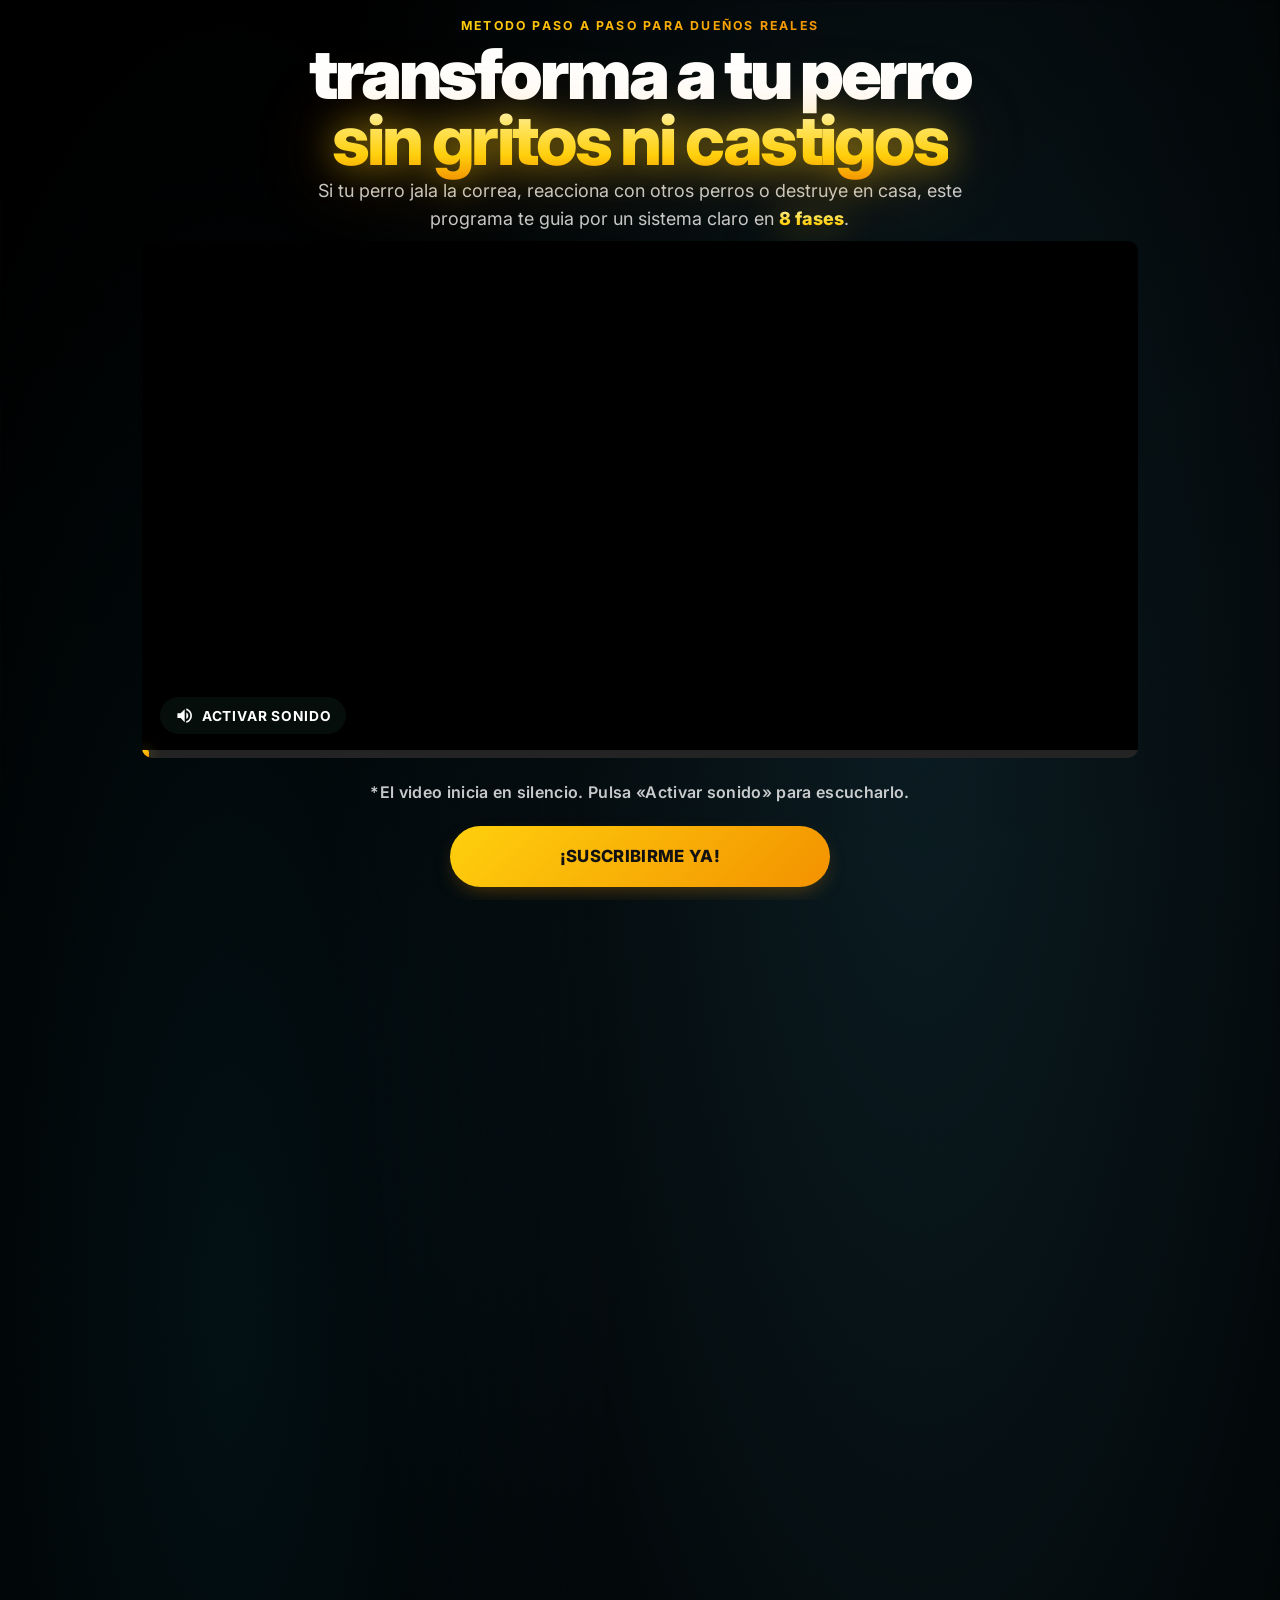
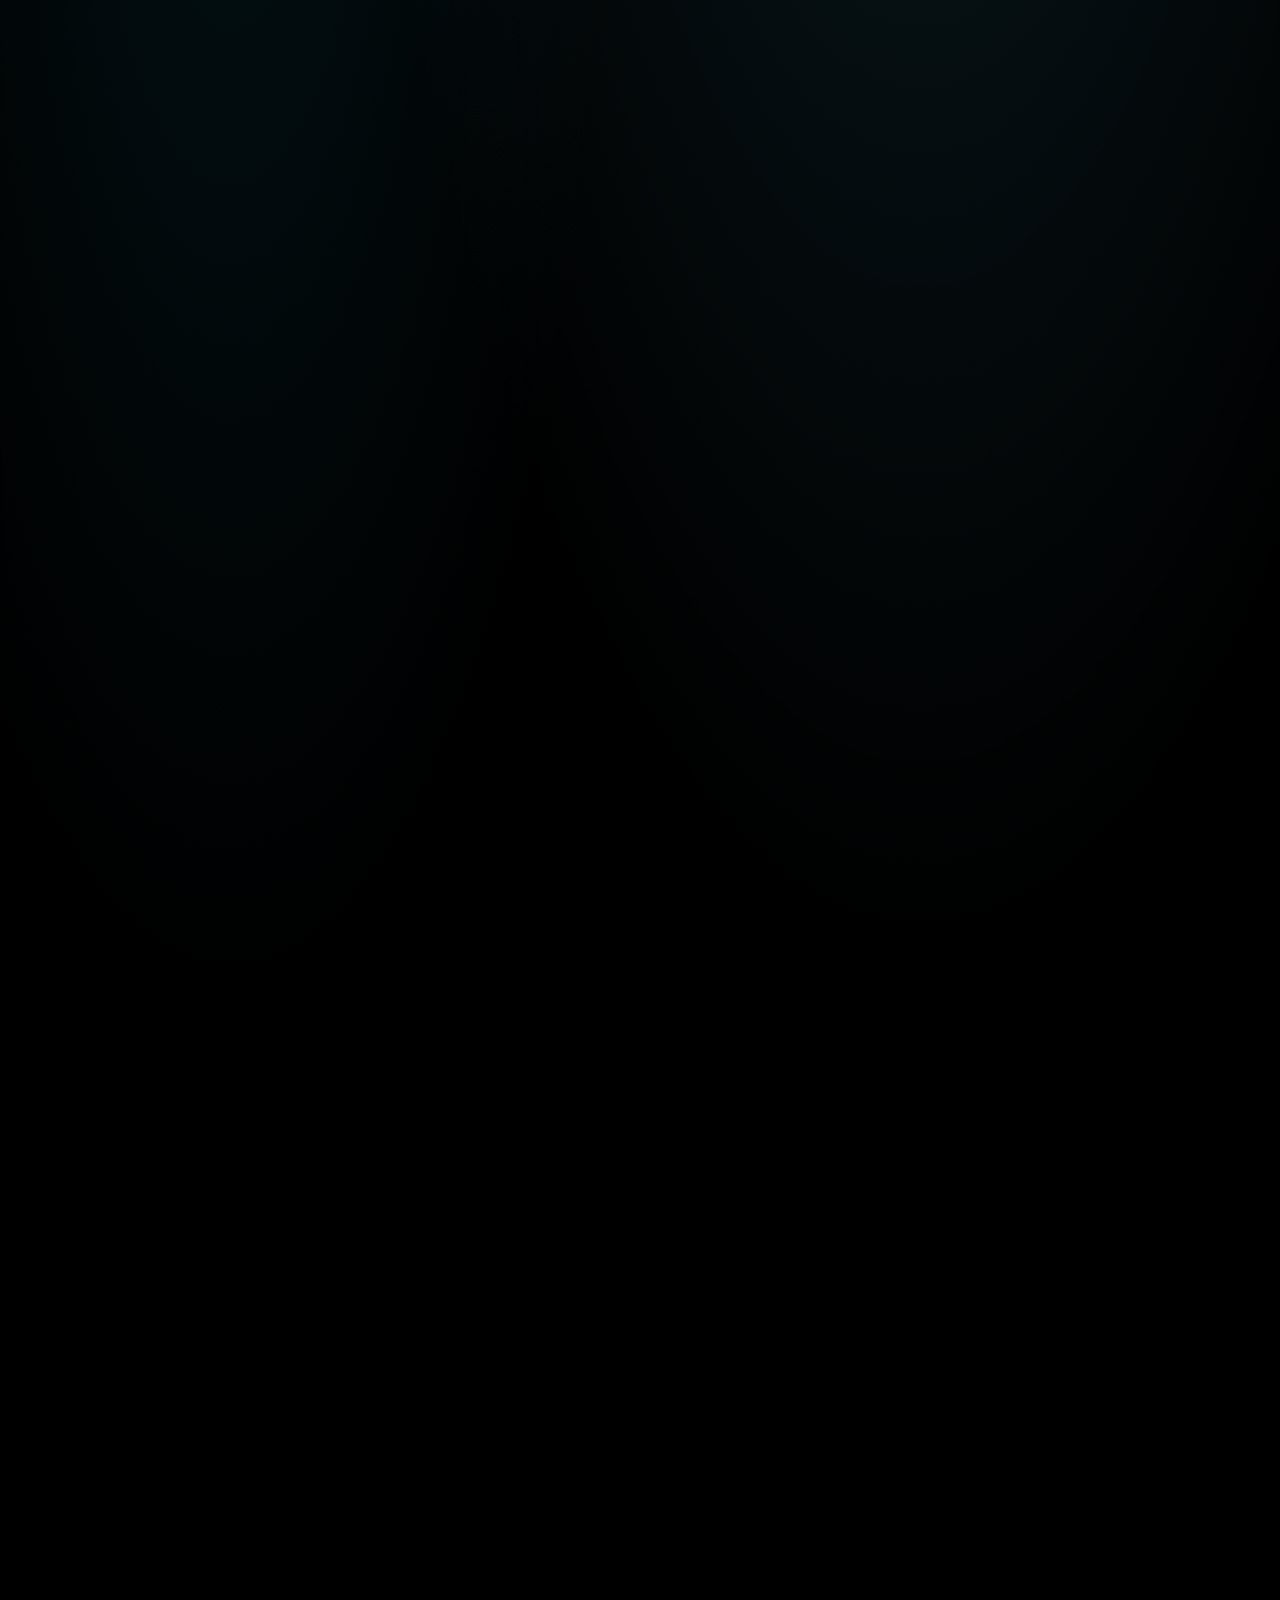
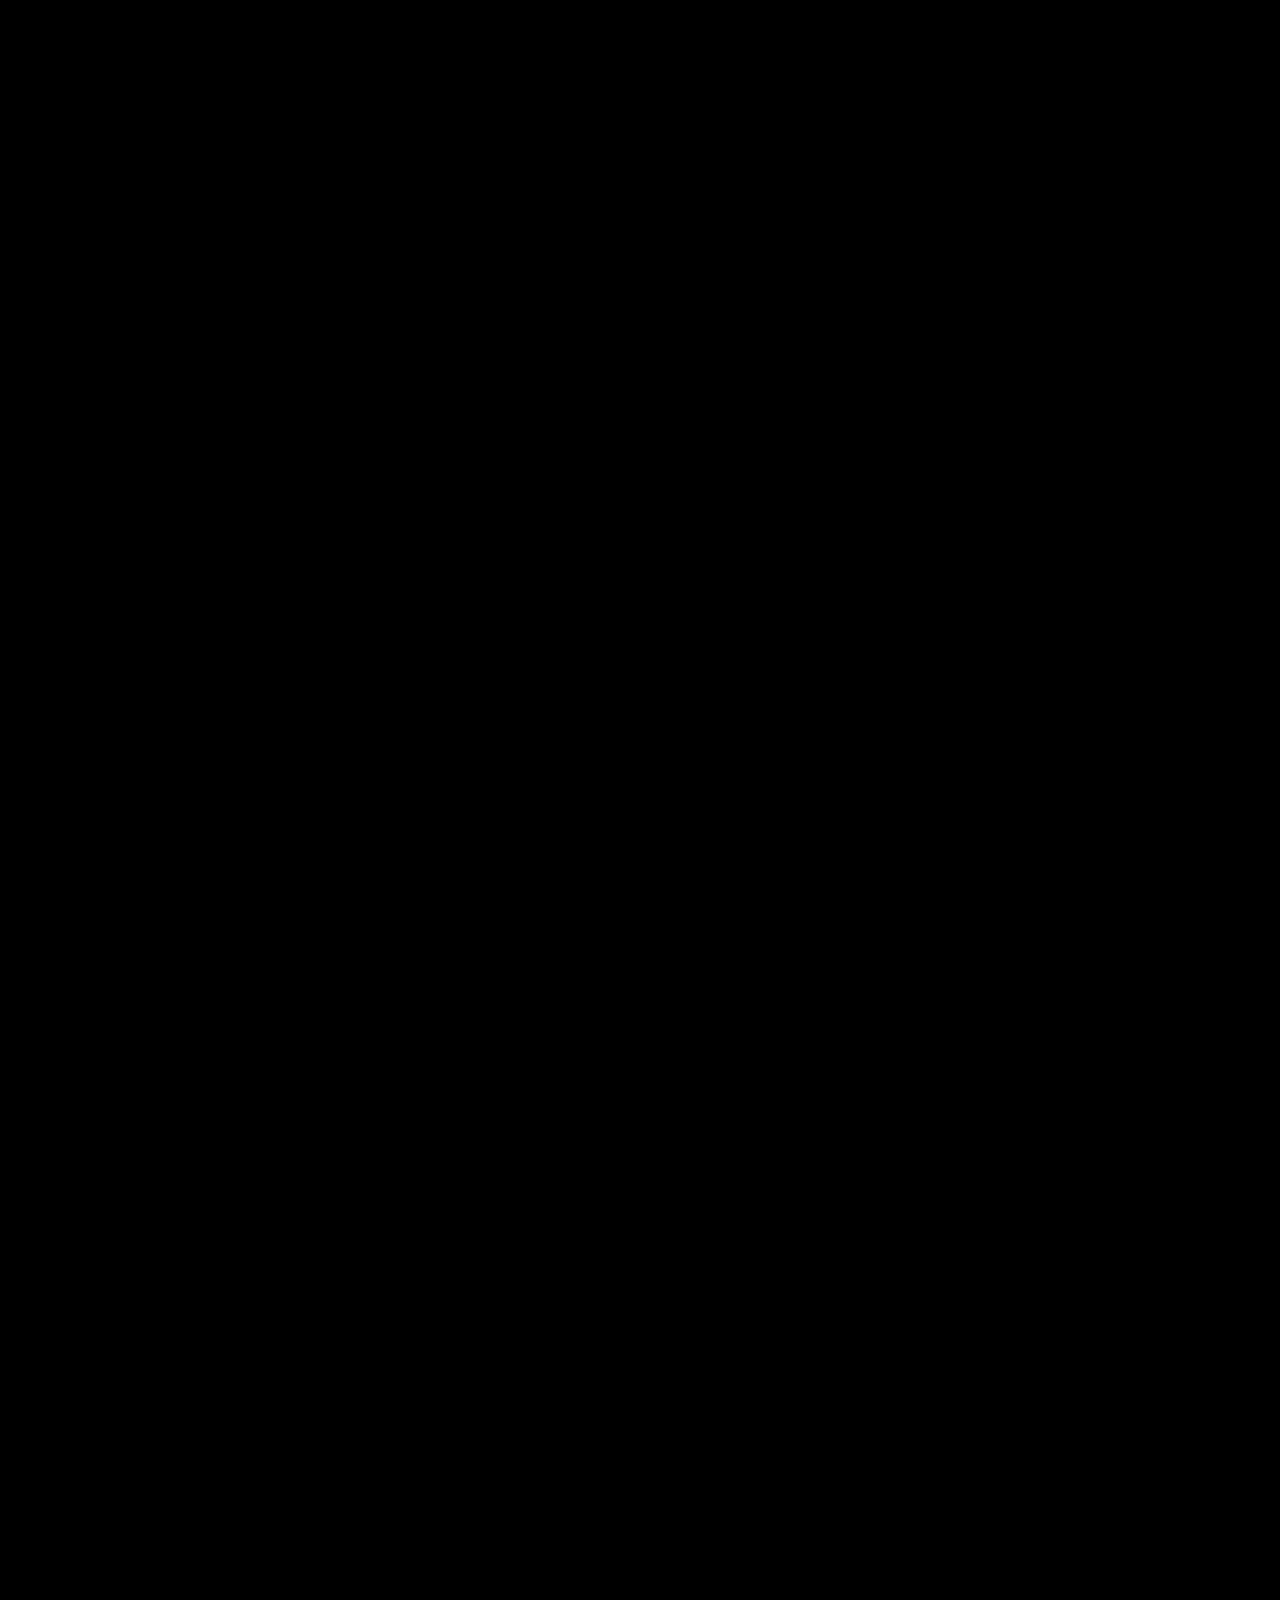
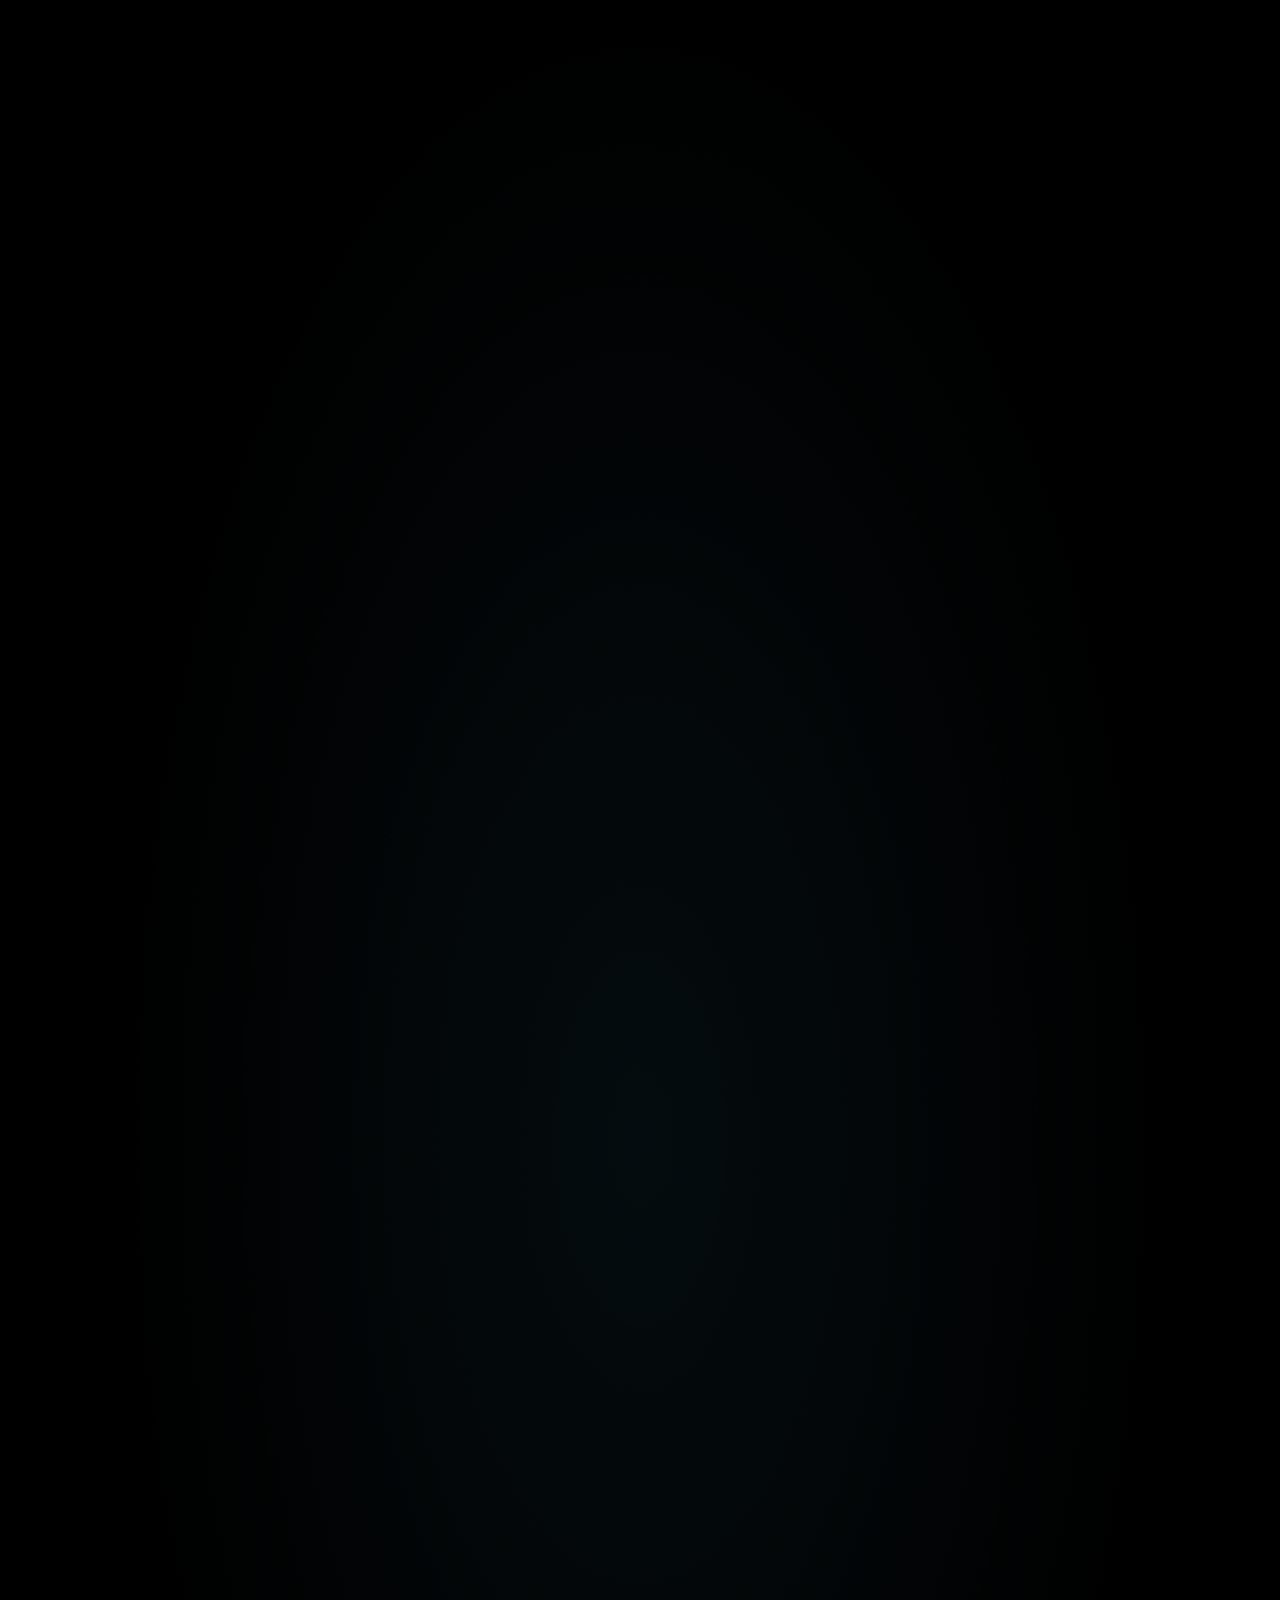
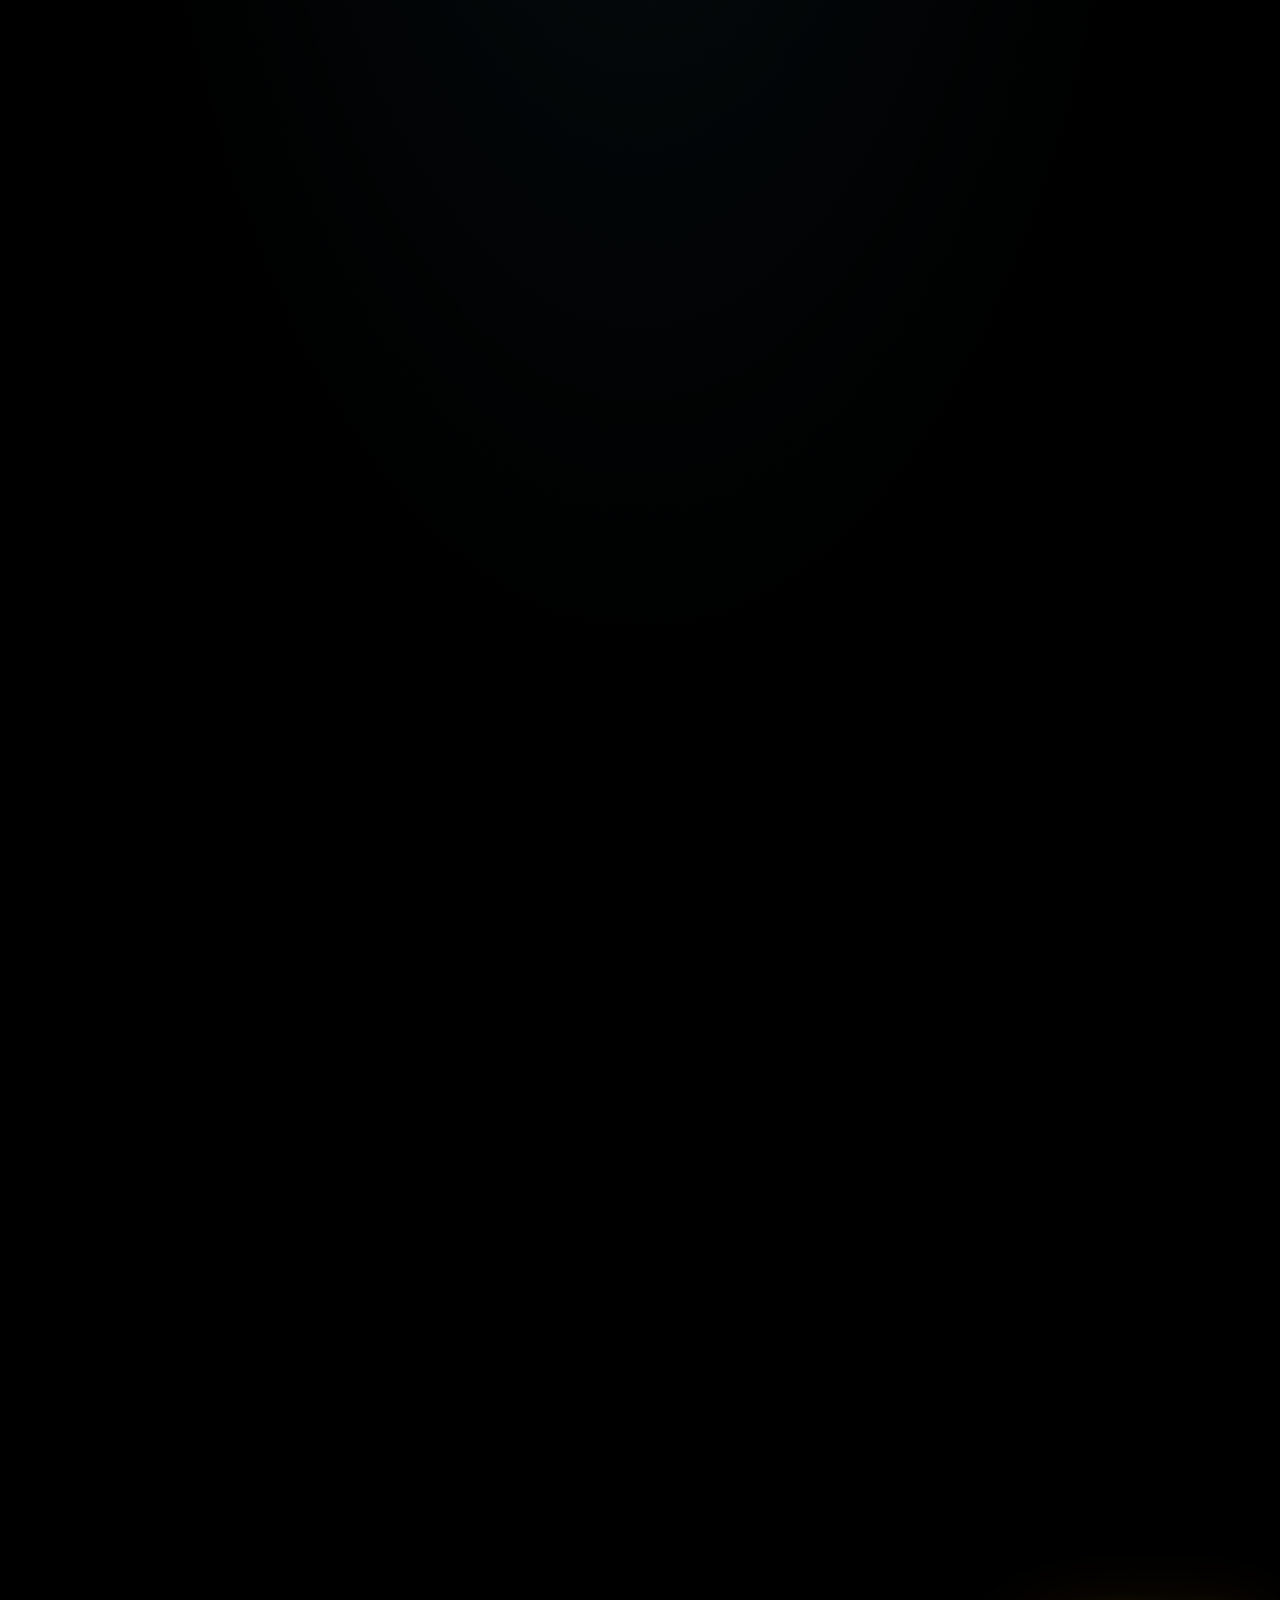
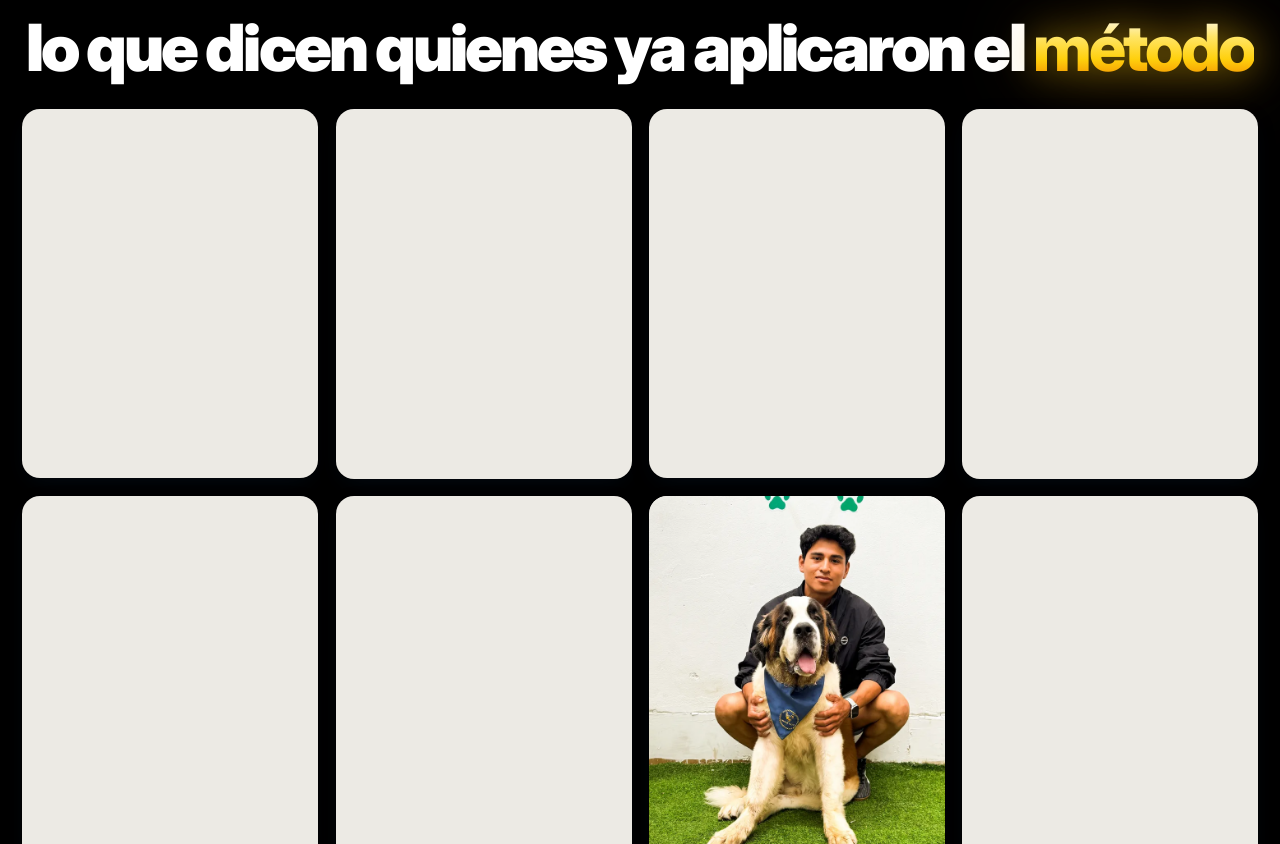
==== commit 24b40634: "Mejora video responsive del hero y rediseña secciones de beneficios y carrusel. Corrige el ancho del" ====
--- a/index.html
+++ b/index.html
@@ -36,7 +36,7 @@
   <noscript><link rel="stylesheet" href="https://api.fontshare.com/v2/css?f[]=cabinet-grotesk@400,500,700,800,900&display=swap"></noscript>
   <link rel="preload" as="style" href="https://fonts.googleapis.com/css2?family=Inter:wght@400;600;700;800&display=swap" onload="this.onload=null;this.rel='stylesheet'">
   <noscript><link rel="stylesheet" href="https://fonts.googleapis.com/css2?family=Inter:wght@400;600;700;800&display=swap"></noscript>
-  <link rel="stylesheet" href="landing.css?v=20260621k">
+  <link rel="stylesheet" href="landing.css?v=20260622r">
   <script src="landing-urls.js?v=1"></script>
   <style>
     @keyframes wd-result-in{
@@ -116,7 +116,7 @@
   <section class="problem">
     <div class="container">
       <h2 class="display">esto es lo que viven la <span class="frost-text">mayoría</span> de dueños</h2>
-      <div class="problem-carousel" data-problem-carousel data-interval="4500" aria-roledescription="carrusel">
+      <div class="problem-carousel" data-problem-carousel data-interval="4500" aria-roledescription="carrusel" tabindex="0" aria-label="Carrusel de problemas comunes. Clic en una tarjeta o arrastra para cambiar.">
         <div class="problem-carousel__slider">
         <article class="problem-card">
           <div class="problem-card__surface">
@@ -338,32 +338,67 @@
   <section class="access-included" aria-labelledby="access-heading">
     <div class="container">
       <h2 class="display" id="access-heading">pero sobre todo tienes acceso a:</h2>
-      <div class="access-included__grid">
-        <article class="access-card">
-          <div class="access-card__visual">
-            <img src="assets/card-acceso-1.webp" alt="Clases en vivo y respuestas cuando tengas dudas" width="400" height="400" loading="lazy" decoding="async">
-          </div>
-          <p>Contarán con <strong>CLASES EN VIVO</strong> en <strong>CADA ETAPA</strong>, junto con el apoyo de nuestra comunidad exclusiva, donde resolveremos todas las dudas.</p>
-        </article>
-        <article class="access-card">
-          <div class="access-card__visual">
-            <img src="assets/card-acceso-2.webp" alt="Contenido del curso y actualizaciones con la membresía" width="400" height="400" loading="lazy" decoding="async">
-          </div>
-          <p>Tendrás <strong>ACCESO POR LA MEMBRESÍA</strong> a todo el contenido del curso, y podrás revisar las lecciones todas las veces necesarias, sin importar cuánto tiempo pase.</p>
-        </article>
-        <article class="access-card">
-          <div class="access-card__visual">
-            <img src="assets/card-acceso-3.webp" alt="Curso disponible en varios dispositivos" width="400" height="400" loading="lazy" decoding="async">
-          </div>
-          <p>Podrás avanzar a <strong>TU PROPIO RITMO</strong>, sin importar horario y desde cualquier dispositivo.</p>
-        </article>
-        <article class="access-card">
-          <div class="access-card__visual">
-            <img src="assets/card-acceso-4.webp" alt="Comunidad privada en redes" width="400" height="400" loading="lazy" decoding="async">
-          </div>
-          <p>Obtendrás acceso directo a <strong>NUESTRA COMUNIDAD PRIVADA</strong>, donde podrás compartir tus avances, recibir consejos e interactuar con la comunidad y, sobre todo, con el apoyo del instructor.</p>
-        </article>
-      </div>
+      <div class="access-included__banner">
+        <img
+          src="assets/banner-adiestramiento-entrenamiento.jpg"
+          alt="Entrenamiento canino en campo con instructor y perros"
+          width="1536"
+          height="640"
+          loading="lazy"
+          decoding="async"
+        >
+        <div class="access-included__banner-overlay" aria-hidden="true"></div>
+        <div class="access-included__banner-caption">
+          <p class="access-included__banner-meta">
+            <span class="access-included__banner-dot" aria-hidden="true"></span>
+            método walkdog · 8 fases en campo
+          </p>
+          <p class="access-included__banner-title">entrenamiento real</p>
+        </div>
+      </div>
+      <ol class="access-timeline">
+        <li class="access-timeline__item access-timeline__item--featured">
+          <div class="access-timeline__marker" aria-hidden="true">
+            <span class="access-timeline__dot"></span>
+            <span class="access-timeline__step">01</span>
+          </div>
+          <div class="access-timeline__body">
+            <p class="access-timeline__tag">en vivo</p>
+            <h3 class="access-timeline__title">Clases en vivo en cada etapa</h3>
+            <p class="access-timeline__text">Contarán con <strong>CLASES EN VIVO</strong> en <strong>CADA ETAPA</strong>, junto con el apoyo de nuestra comunidad exclusiva, donde resolveremos todas las dudas.</p>
+          </div>
+        </li>
+        <li class="access-timeline__item">
+          <div class="access-timeline__marker" aria-hidden="true">
+            <span class="access-timeline__dot"></span>
+            <span class="access-timeline__step">02</span>
+          </div>
+          <div class="access-timeline__body">
+            <h3 class="access-timeline__title">Acceso completo por membresía</h3>
+            <p class="access-timeline__text">Tendrás <strong>ACCESO POR LA MEMBRESÍA</strong> a todo el contenido del curso, y podrás revisar las lecciones todas las veces necesarias, sin importar cuánto tiempo pase.</p>
+          </div>
+        </li>
+        <li class="access-timeline__item">
+          <div class="access-timeline__marker" aria-hidden="true">
+            <span class="access-timeline__dot"></span>
+            <span class="access-timeline__step">03</span>
+          </div>
+          <div class="access-timeline__body">
+            <h3 class="access-timeline__title">Tu propio ritmo, cualquier dispositivo</h3>
+            <p class="access-timeline__text">Podrás avanzar a <strong>TU PROPIO RITMO</strong>, sin importar horario y desde cualquier dispositivo.</p>
+          </div>
+        </li>
+        <li class="access-timeline__item">
+          <div class="access-timeline__marker" aria-hidden="true">
+            <span class="access-timeline__dot"></span>
+            <span class="access-timeline__step">04</span>
+          </div>
+          <div class="access-timeline__body">
+            <h3 class="access-timeline__title">Comunidad privada con el instructor</h3>
+            <p class="access-timeline__text">Obtendrás acceso directo a <strong>NUESTRA COMUNIDAD PRIVADA</strong>, donde podrás compartir tus avances, recibir consejos e interactuar con la comunidad y, sobre todo, con el apoyo del instructor.</p>
+          </div>
+        </li>
+      </ol>
       <div class="section-cta">
         <a href="#membresias" class="btn-pricing-v2" data-scroll-membresias>¡Suscribirme ya!</a>
       </div>
@@ -637,8 +672,8 @@
 
 
   <script src="landing-anti-inspect.js" defer></script>
-  <script src="landing-drive-video.js?v=20260620l" defer></script>
-  <script src="problem-carousel.js" defer></script>
+  <script src="landing-drive-video.js?v=20260622r" defer></script>
+  <script src="problem-carousel.js?v=2" defer></script>
   <script src="results-carousel.js?v=20260621b" defer></script>
   <script src="landing-plans.js" defer></script>
   <script>
--- a/landing.css
+++ b/landing.css
@@ -33,10 +33,16 @@
   --video-native-w:1920;
   --video-native-h:1080;
   --video-viewport-cap-h:78vh;
-  --video-max-w-cap:min(1200px,92vw);
-  --video-vimeo-max-w:min(880px,94vw);
+  --video-target-vw:78;
+  --video-max-px:1400;
+  --video-width:min(calc(var(--video-target-vw) * 1vw),calc(var(--video-max-px) * 1px));
+  --video-max-w-cap:var(--video-width);
+  --video-vimeo-max-w:var(--video-width);
   --video-vimeo-ratio-w:5;
-  --video-vimeo-ratio-h:3;
+  --video-vimeo-ratio-h:4.15;
+  --video-vimeo-overscan:1.04;
+  --video-max-height-vh:68;
+  --video-snap-step:4;
   --cta-pulse-speed:1.9s;
   --section-blend:clamp(3rem,8vw,5.5rem);
   --phase-1:var(--blue-start);
@@ -55,6 +61,8 @@
   --phase-card-border:rgba(255,255,255,.08);
   --phase-card-glow-hover:0 0 0 1px rgba(255,208,13,.2),0 0 22px 5px rgba(255,208,13,.38),0 0 52px 10px rgba(243,146,0,.18);
   --type-scale:1.1;
+  --page-gutter:clamp(0.65rem,1.75vw,1.35rem);
+  --container-max:1400px;
   --fs-h1:70px;
   --fs-h2:65px;
   --fs-body:clamp(1rem,2.42vw,22px);
@@ -139,8 +147,14 @@
   font-size:clamp(1rem,2.42vw,18px);
   line-height:1.55;
 }
-.container{width:min(1120px,92%);margin:0 auto}
-.hero .container{max-width:min(1480px,98vw);width:100%}
+.container{
+  width:min(var(--container-max),calc(100% - var(--page-gutter) * 2));
+  margin:0 auto;
+}
+.hero .container{
+  max-width:min(1520px,calc(100% - var(--page-gutter) * 2));
+  width:100%;
+}
 .eyebrow{
   display:inline-block;
   font-weight:700;
@@ -246,8 +260,8 @@
   display:flex;
   flex-direction:column;
   align-items:center;
-  width:100%;
-  max-width:min(1420px,100%);
+  width:var(--video-width);
+  max-width:var(--video-max-w-cap);
   margin:0 auto;
   gap:clamp(.45rem,1.1vh,.7rem);
   background:transparent;
@@ -259,22 +273,27 @@
 }
 .video-wrap{
   flex:0 1 auto;
-  align-self:center;
-  width:min(100%,calc(var(--video-viewport-cap-h) * 16 / 9),var(--video-max-w-cap));
+  align-self:stretch;
+  width:100%;
+  max-width:var(--video-max-w-cap);
   aspect-ratio:16 / 9;
   position:relative;
   border-radius:10px;
   overflow:hidden;
   background:#000;
+}
+.video-wrap.video-embed-root[data-vimeo-id]:not([data-vimeo-id=""]){
+  aspect-ratio:var(--video-vimeo-ratio-w) / var(--video-vimeo-ratio-h);
+  width:100%;
+  max-width:100%;
 }
 .video-secure{
   -webkit-user-select:none;
   user-select:none;
   -webkit-touch-callout:none;
 }
-.video-wrap iframe,
-.video-wrap .video-yt-mount,
-.video-wrap .video-vimeo-mount{
+.video-wrap iframe:not(.video-vimeo-iframe),
+.video-wrap .video-yt-mount{
   position:absolute;
   inset:0;
   width:100%;
@@ -285,20 +304,28 @@
   z-index:1;
   overflow:hidden;
 }
+.video-wrap .video-vimeo-mount{
+  position:absolute;
+  inset:0;
+  overflow:hidden;
+  z-index:1;
+}
 .video-embed-root[data-vimeo-id]:not([data-vimeo-id=""]){
-  width:min(100%,calc(var(--video-viewport-cap-h) * var(--video-vimeo-ratio-w) / var(--video-vimeo-ratio-h)),var(--video-vimeo-max-w));
+  width:100%;
   max-width:var(--video-vimeo-max-w);
-  aspect-ratio:5 / 3;
-}
-.video-embed-root[data-vimeo-id]:not([data-vimeo-id=""]) .video-vimeo-mount{
-  overflow:hidden;
 }
 .video-embed-root[data-vimeo-id]:not([data-vimeo-id=""]) .video-vimeo-mount iframe{
+  position:absolute;
   top:50%;
   left:50%;
-  width:calc(100% * 16 / 9 * var(--video-vimeo-ratio-h) / var(--video-vimeo-ratio-w));
-  height:100%;
+  width:calc(
+    100% * var(--video-native-w) / var(--video-native-h)
+    * var(--video-vimeo-ratio-h) / var(--video-vimeo-ratio-w)
+    * var(--video-vimeo-overscan)
+  );
+  height:calc(100% * var(--video-vimeo-overscan));
   max-width:none;
+  border:0;
   transform:translate(-50%,-50%);
 }
 .video-yt-shield{
@@ -587,21 +614,28 @@
   margin-right:calc(50% - 50vw);
   margin-top:2rem;
   padding:0 0 1rem;
+  touch-action:pan-y;
+  cursor:grab;
+}
+.problem-carousel.is-dragging{
+  cursor:grabbing;
 }
 .problem-carousel__slider{
   position:relative;
   width:100%;
-  height:clamp(400px,58vw,440px);
+  min-height:clamp(520px,72vw,620px);
+  height:auto;
   overflow:hidden;
+  padding-bottom:.5rem;
   perspective:clamp(900px,120vw,1500px);
   perspective-origin:50% 42%;
   transform-style:preserve-3d;
 }
 .problem-card{
   position:absolute;
-  width:clamp(240px,28vw,320px);
-  height:clamp(380px,54vw,420px);
-  left:calc(50% - clamp(120px,14vw,160px));
+  width:clamp(270px,32vw,390px);
+  height:auto;
+  left:calc(50% - clamp(135px,16vw,195px));
   top:0;
   margin:0;
   padding:0;
@@ -618,82 +652,83 @@
 }
 .problem-card.is-active{
   pointer-events:auto;
+  cursor:default;
+}
+.problem-card.is-side{
+  pointer-events:auto;
+  cursor:pointer;
 }
 .problem-card__surface{
   position:relative;
   display:flex;
   flex-direction:column;
   width:100%;
-  height:100%;
+  height:auto;
   border-radius:14px;
   overflow:hidden;
-  background:#fff;
+  background:#0f1724;
+  border:1px solid var(--phase-card-border);
   box-shadow:0 16px 44px -20px rgba(8,31,56,.38);
   transform:translateZ(0);
   backface-visibility:hidden;
   -webkit-backface-visibility:hidden;
 }
 .problem-card.is-active .problem-card__surface{
-  box-shadow:0 32px 70px -18px rgba(8,31,56,.62);
+  border-color:rgba(255,208,13,.35);
+  box-shadow:var(--phase-card-glow-hover);
   transform:translateZ(2px);
 }
 .problem-card.is-side .problem-card__surface{
   box-shadow:0 8px 28px -16px rgba(8,31,56,.28);
 }
 .problem-card .problem__thumb{
-  flex:1 1 auto;
-  min-height:clamp(200px,36vw,280px);
+  flex:0 0 auto;
+  width:100%;
   line-height:0;
-  display:flex;
-  align-items:center;
-  justify-content:center;
-  background:#e8eef4;
+  display:block;
+  background:#0f1724;
   overflow:hidden;
 }
 .problem-card .problem__thumb img{
   display:block;
   width:100%;
-  height:100%;
-  max-height:100%;
-  object-fit:contain;
-  object-position:center center;
+  height:auto;
+  vertical-align:top;
 }
 .problem-card .problem__body{
+  position:relative;
+  z-index:2;
   flex:0 0 auto;
   display:flex;
   flex-direction:column;
   justify-content:center;
-  min-height:72px;
-  padding:.7rem 1rem .85rem;
-  background:#fff;
-  border-top:1px solid rgba(22,78,133,.1);
+  min-height:88px;
+  padding:clamp(.85rem,2vw,1.1rem) clamp(.95rem,2.2vw,1.15rem) clamp(.95rem,2.2vw,1.15rem);
+  background:#0f1724;
+  border-top:1px solid var(--phase-card-border);
 }
 .problem-card .problem__body p{
   margin:0;
-  color:#3d3d3d;
-  font-size:.82rem;
-  line-height:1.35;
-  display:-webkit-box;
-  -webkit-line-clamp:2;
-  -webkit-box-orient:vertical;
-  overflow:hidden;
+  color:rgba(255,255,255,.72);
+  font-size:clamp(.82rem,1.5vw,.92rem);
+  line-height:1.55;
 }
 .problem-card .problem__body h3{
-  color:#0e3258;
-  font-size:.95rem;
+  font-family:var(--font-display);
+  font-size:clamp(.95rem,1.7vw,1.1rem);
   font-weight:800;
-  margin:0 0 .2rem;
-  line-height:1.15;
-  white-space:nowrap;
-  overflow:hidden;
-  text-overflow:ellipsis;
-}
-.problem__body h3{
+  letter-spacing:-0.02em;
   margin:0 0 .45rem;
-  color:#111;
-  font-weight:800;
-  font-size:1.05rem;
   line-height:1.2;
+  color:transparent;
+  background-image:var(--accent-text-gradient);
+  -webkit-background-clip:text;
+  background-clip:text;
+  filter:var(--accent-text-glow);
+}
+.problem-card.is-active .problem__body h3{
+  font-size:clamp(1.02rem,1.85vw,1.18rem);
+  filter:drop-shadow(0 0 16px rgba(255,208,13,.62)) drop-shadow(0 0 32px rgba(243,146,0,.34));
 }
 .results-showcase{
   margin-top:clamp(1.75rem,4vw,2.5rem);
@@ -806,8 +841,15 @@
 .testimonials{content-visibility:visible}
 
 .problem__thumb img{display:block;width:100%;height:auto}
-.problem__body{padding:1.4rem}
-.problem__body p{margin:0;color:#3d3d3d;font-size:.95rem}
+.problem__grid .problem__body{padding:1.4rem}
+.problem__grid .problem__body h3{
+  margin:0 0 .45rem;
+  color:#111;
+  font-weight:800;
+  font-size:1.05rem;
+  line-height:1.2;
+}
+.problem__grid .problem__body p{margin:0;color:#3d3d3d;font-size:.95rem}
 .method h2{margin:.3rem 0 2rem}
 .phases{
   display:grid;
@@ -893,43 +935,184 @@
 
 .access-included{color:var(--text)}
 .access-included h2{
-  text-align:center;
+  text-align:left;
   letter-spacing:-0.045em;
   font-size:var(--fs-h2);
-  margin:0 auto 2.25rem;
-  max-width:48rem;
+  margin:0 0 1.75rem;
+  max-width:none;
   line-height:0.94;
   color:#fff;
   text-transform:none;
 }
-.access-included__grid{
+.access-included__banner{
+  position:relative;
+  margin:0 0 2.75rem;
+  max-width:100%;
+  width:100%;
+  border-radius:18px;
+  overflow:hidden;
+  box-shadow:0 24px 56px -28px rgba(255,208,13,.22),0 18px 40px -24px rgba(0,0,0,.65);
+}
+.access-included__banner img{
+  display:block;
+  width:100%;
+  height:auto;
+  aspect-ratio:12 / 5;
+  object-fit:cover;
+}
+.access-included__banner-overlay{
+  position:absolute;
+  inset:0;
+  background:linear-gradient(
+    180deg,
+    rgba(0,0,0,0) 18%,
+    rgba(0,0,0,.18) 48%,
+    rgba(0,0,0,.72) 78%,
+    rgba(0,0,0,.92) 100%
+  );
+  pointer-events:none;
+}
+.access-included__banner-caption{
+  position:absolute;
+  left:0;
+  right:0;
+  bottom:0;
+  z-index:1;
+  padding:clamp(1.1rem,3.2vw,1.85rem) clamp(1.15rem,3.5vw,2rem);
+}
+.access-included__banner-meta{
+  display:flex;
+  align-items:center;
+  gap:.55rem;
+  margin:0 0 .45rem;
+  font-size:clamp(.68rem,1.45vw,.78rem);
+  font-weight:800;
+  letter-spacing:.14em;
+  text-transform:uppercase;
+  color:var(--warm-start);
+  text-shadow:0 0 18px rgba(255,208,13,.35);
+}
+.access-included__banner-dot{
+  width:.45rem;
+  height:.45rem;
+  border-radius:50%;
+  background:var(--gradient-warm);
+  box-shadow:0 0 0 3px rgba(255,208,13,.18),0 0 14px rgba(255,208,13,.65);
+  flex-shrink:0;
+}
+.access-included__banner-title{
+  margin:0;
+  font-family:var(--font-display);
+  font-size:clamp(1.85rem,5.2vw,3.35rem);
+  font-weight:900;
+  line-height:.92;
+  letter-spacing:-0.045em;
+  text-transform:lowercase;
+  color:#fff;
+  text-shadow:0 2px 28px rgba(0,0,0,.45);
+}
+.access-timeline{
+  list-style:none;
+  margin:0;
+  padding:0;
+  max-width:min(920px,100%);
+  display:flex;
+  flex-direction:column;
+  gap:0;
+  position:relative;
+}
+.access-timeline::before{
+  content:"";
+  position:absolute;
+  left:2.65rem;
+  top:.85rem;
+  bottom:.85rem;
+  width:2px;
+  background:linear-gradient(180deg,rgba(255,208,13,.12) 0%,rgba(255,208,13,.72) 18%,rgba(243,146,0,.72) 82%,rgba(243,146,0,.12) 100%);
+  box-shadow:0 0 16px rgba(255,208,13,.28);
+  pointer-events:none;
+}
+.access-timeline__item{
   display:grid;
-  grid-template-columns:repeat(4,1fr);
+  grid-template-columns:5.3rem minmax(0,1fr);
   gap:1.35rem;
   align-items:start;
-}
-.access-card__visual{
-  aspect-ratio:1;
-  border-radius:14px;
-  overflow:hidden;
+  padding:1.35rem 0;
+}
+.access-timeline__marker{
+  position:relative;
+  display:flex;
+  flex-direction:column;
+  align-items:center;
+  gap:.55rem;
+  padding-top:.15rem;
+}
+.access-timeline__dot{
+  width:.72rem;
+  height:.72rem;
+  border-radius:50%;
   background:var(--gradient-warm);
-  margin-bottom:1.05rem;
-  box-shadow:0 14px 34px -18px rgba(22,78,133,.35);
-}
-.access-card__visual img{
-  display:block;
-  width:100%;
-  height:100%;
-  object-fit:cover;
-}
-.access-included__grid p{
-  text-align:center;
-  color:rgba(255,255,255,.88);
+  box-shadow:0 0 0 4px rgba(255,208,13,.14),0 0 18px rgba(255,208,13,.55);
+  flex-shrink:0;
+}
+.access-timeline__step{
+  font-family:var(--font-display);
+  font-size:clamp(1.45rem,3.2vw,1.85rem);
+  font-weight:800;
+  line-height:1;
+  letter-spacing:-0.04em;
+  background:var(--accent-text-gradient);
+  -webkit-background-clip:text;
+  background-clip:text;
+  color:transparent;
+  filter:drop-shadow(0 0 14px rgba(255,208,13,.42));
+}
+.access-timeline__body{
+  padding-top:.1rem;
+}
+.access-timeline__tag{
+  display:inline-block;
+  margin:0 0 .55rem;
+  padding:.28rem .72rem;
+  border-radius:999px;
+  font-size:.72rem;
+  font-weight:800;
+  letter-spacing:.12em;
+  text-transform:uppercase;
+  color:#111;
+  background:var(--gradient-warm);
+  box-shadow:0 0 20px rgba(255,208,13,.28);
+}
+.access-timeline__title{
+  margin:0 0 .55rem;
+  font-family:var(--font-display);
+  font-size:clamp(1.2rem,2.4vw,1.55rem);
+  font-weight:800;
+  line-height:1.08;
+  letter-spacing:-0.03em;
+  color:#fff;
+}
+.access-timeline__text{
+  margin:0;
   font-size:var(--fs-body-sm);
-  line-height:1.55;
-  margin:0;
-}
-.access-included__grid strong{font-weight:800}
+  line-height:1.62;
+  color:rgba(255,255,255,.72);
+}
+.access-timeline__text strong{
+  font-weight:800;
+  color:var(--warm-start);
+}
+.access-timeline__item--featured .access-timeline__step{
+  font-size:clamp(1.85rem,4vw,2.35rem);
+}
+.access-timeline__item--featured .access-timeline__title{
+  font-size:clamp(1.45rem,3vw,1.85rem);
+}
+.access-timeline__item--featured .access-timeline__dot{
+  width:.92rem;
+  height:.92rem;
+  box-shadow:0 0 0 5px rgba(255,208,13,.18),0 0 24px rgba(255,208,13,.68);
+}
 
 .testimonials{border:none}
 .testimonials__title{
@@ -948,9 +1131,9 @@
   grid-template-columns:repeat(12,minmax(0,1fr));
   gap:clamp(.65rem,1.8vw,1rem);
   width:100%;
-  max-width:min(1080px,100%);
+  max-width:min(var(--container-max),calc(100% - var(--page-gutter) * 2));
   margin:0 auto;
-  padding:0 clamp(1.25rem,5vw,3rem);
+  padding:0;
   background:transparent;
 }
 .testimonial-flip:nth-child(-n+8){grid-column:span 3}
@@ -1527,14 +1710,19 @@
     grid-template-columns:repeat(2,minmax(0,1fr));
     gap:1rem;
   }
-  .problem-carousel__slider{height:clamp(360px,68vw,400px)}
+  .problem-carousel__slider{min-height:clamp(400px,70vw,480px)}
   .problem-card{
-    width:min(78vw,290px);
-    height:clamp(340px,62vw,380px);
-    left:calc(50% - min(39vw,145px));
+    width:min(84vw,330px);
+    height:auto;
+    left:calc(50% - min(42vw,165px));
   }
   .btn-outline{margin:.8rem 0 0 0;display:inline-block}
-  .access-included__grid{grid-template-columns:repeat(2,1fr)}
+  .access-timeline::before{left:2.15rem}
+  .access-timeline__item{
+    grid-template-columns:4.4rem minmax(0,1fr);
+    gap:1rem;
+    padding:1.1rem 0;
+  }
 }
 @media (max-width:520px){
   .phases{
@@ -1543,20 +1731,65 @@
     margin-left:auto;
     margin-right:auto;
   }
-  .access-included__grid{grid-template-columns:1fr}
+  .access-timeline::before{left:1.85rem}
+  .access-timeline__item{
+    grid-template-columns:3.8rem minmax(0,1fr);
+    gap:.85rem;
+  }
+}
+@media (min-width:1441px){
+  :root{
+    --video-target-vw:78;
+    --video-max-px:1400;
+    --video-vimeo-ratio-h:4.15;
+    --video-vimeo-overscan:1.04;
+  }
+}
+@media (max-width:1440px) and (min-width:1025px){
+  :root{
+    --video-target-vw:78;
+    --video-max-px:1216;
+    --video-vimeo-ratio-h:4.1;
+    --video-vimeo-overscan:1.042;
+  }
+}
+@media (max-width:1024px) and (min-width:769px){
+  :root{
+    --video-target-vw:82;
+    --video-max-px:832;
+    --video-vimeo-ratio-h:4.05;
+    --video-vimeo-overscan:1.045;
+    --video-snap-step:4;
+  }
+}
+@media (max-width:768px){
+  :root{
+    --video-target-vw:88;
+    --video-max-px:9999;
+    --video-vimeo-ratio-h:4;
+    --video-vimeo-overscan:1.05;
+    --video-snap-step:2;
+  }
+}
+@media (max-width:480px){
+  :root{
+    --video-target-vw:92;
+    --video-vimeo-ratio-h:3.95;
+    --video-vimeo-overscan:1.055;
+  }
 }
 @media (max-height:700px){
+  :root{
+    --video-max-height-vh:44;
+    --video-vimeo-overscan:1.035;
+  }
   .hero h1.display{font-size:clamp(1.75rem,8vw,70px)}
-  .video-wrap{width:min(100%,calc(62vh * 16 / 9),var(--video-max-w-cap))}
-  .video-embed-root[data-vimeo-id]:not([data-vimeo-id=""]){
-    width:min(100%,calc(62vh * 5 / 3),var(--video-vimeo-max-w));
-  }
   .btn-cta-hero{max-width:min(340px,72%)}
 }
 @media (max-width:768px){
   .hero{padding:clamp(.45rem,1.5vh,.85rem) 0}
-  .hero .container{width:100%;max-width:100%;padding-inline:clamp(.65rem,3.5vw,1rem)}
-  .video-card{width:100%;max-width:100%;gap:.55rem}
+  .hero .container{width:100%;max-width:100%;padding-inline:var(--page-gutter)}
+  .video-card{width:min(100%,var(--video-width));max-width:var(--video-max-w-cap);gap:.55rem}
   .video-wrap{
     width:100%;
     max-width:100%;
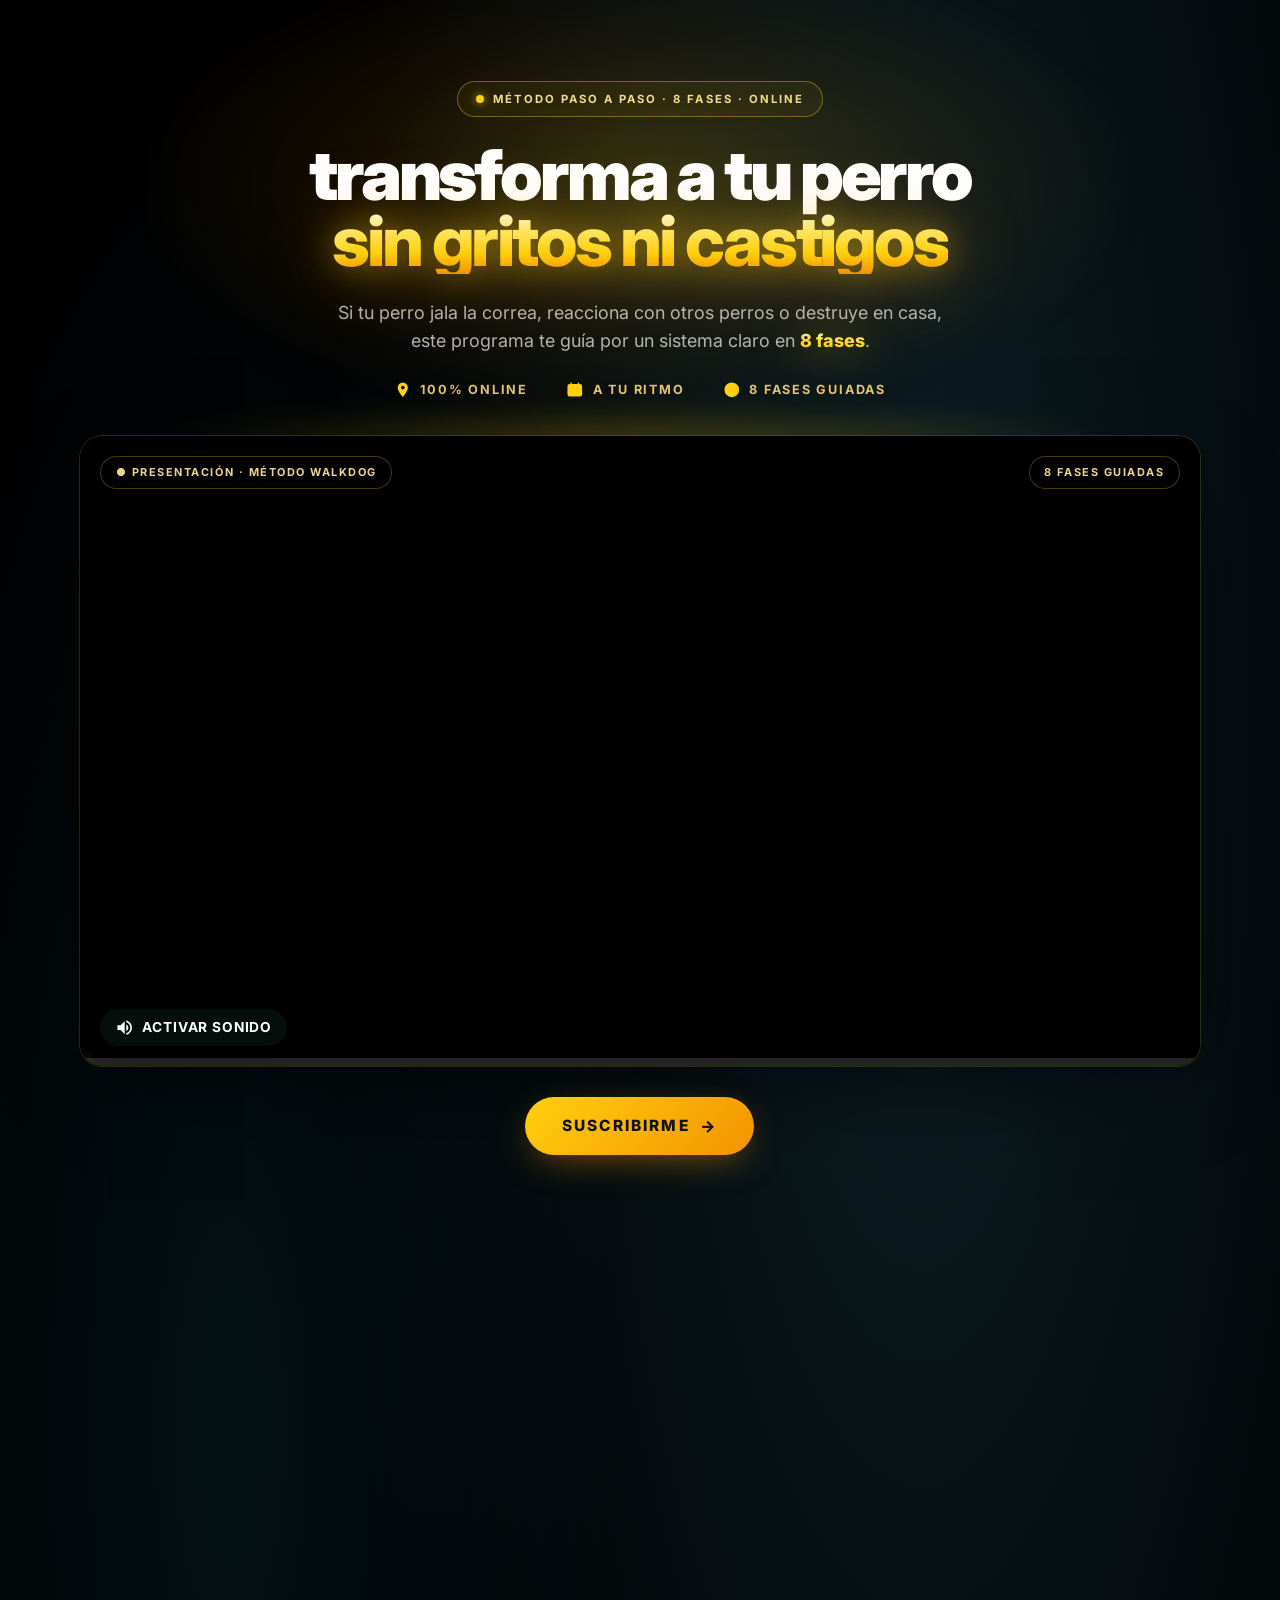
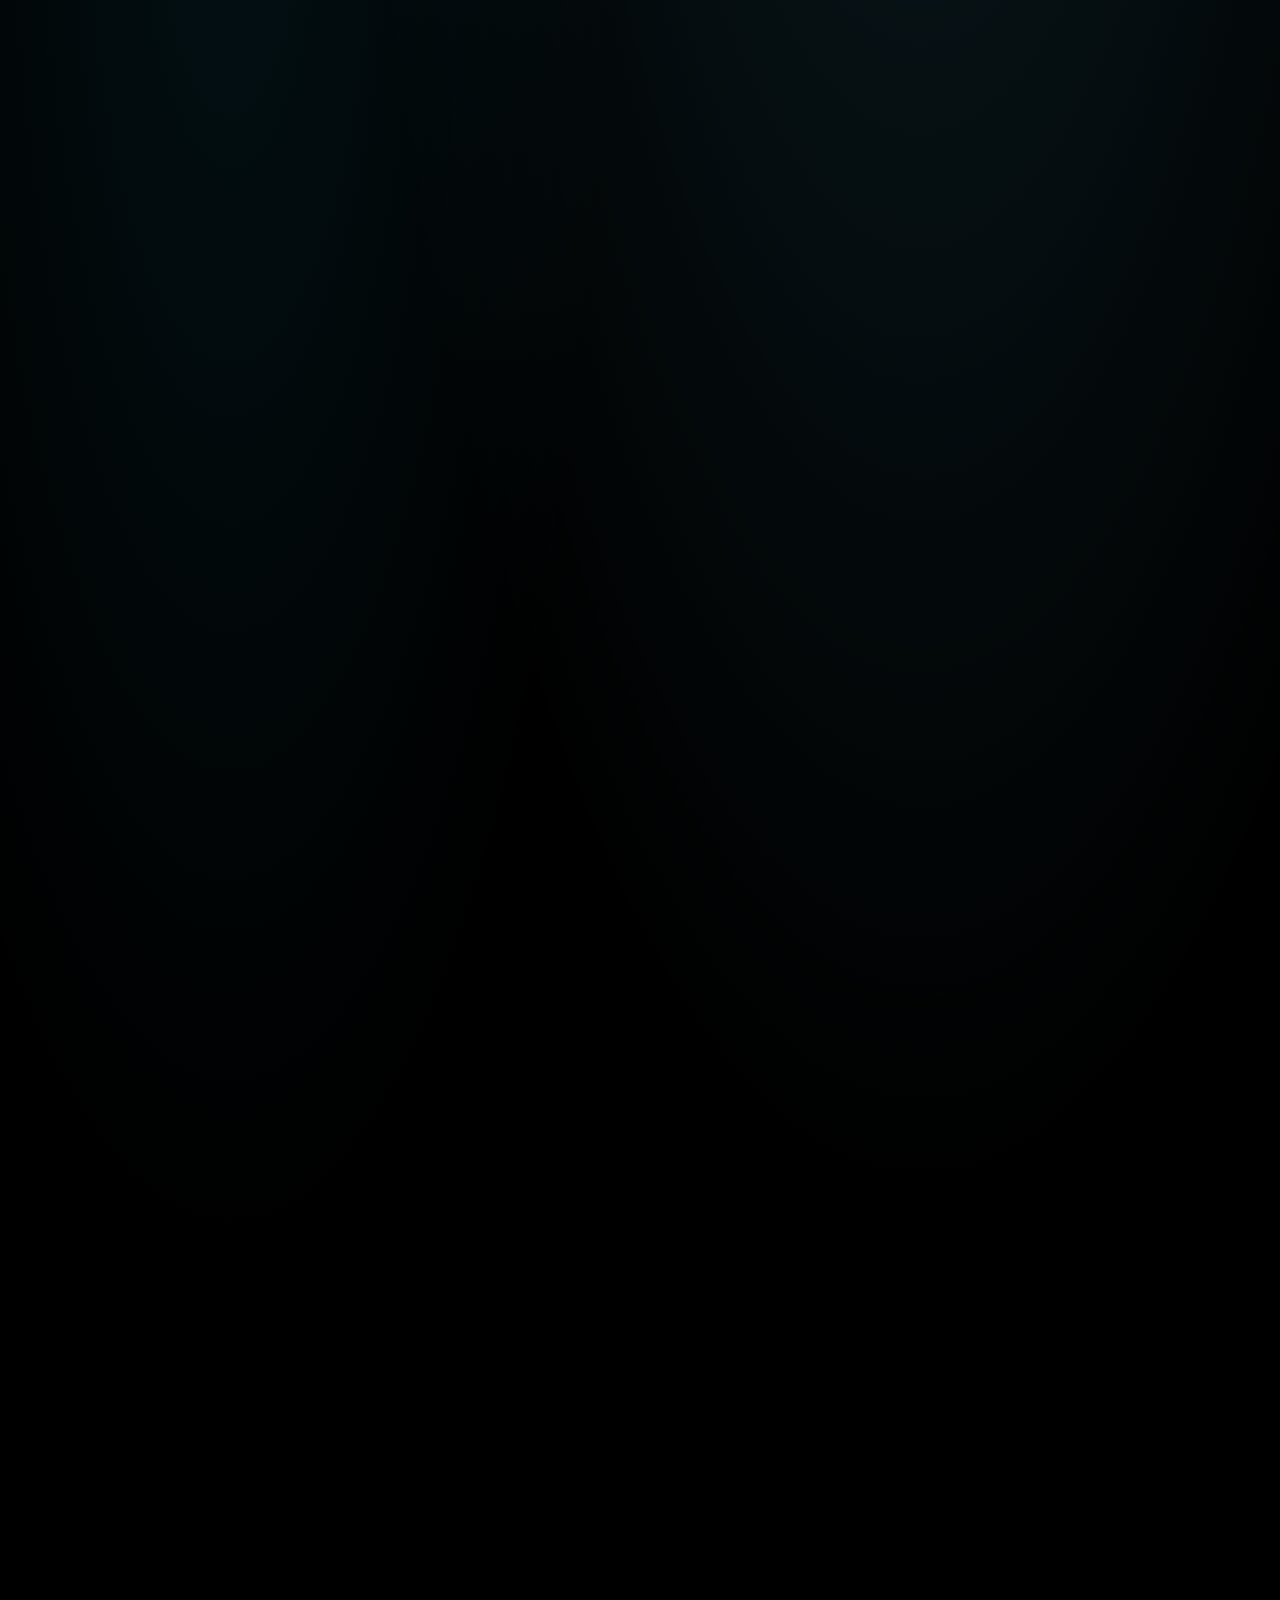
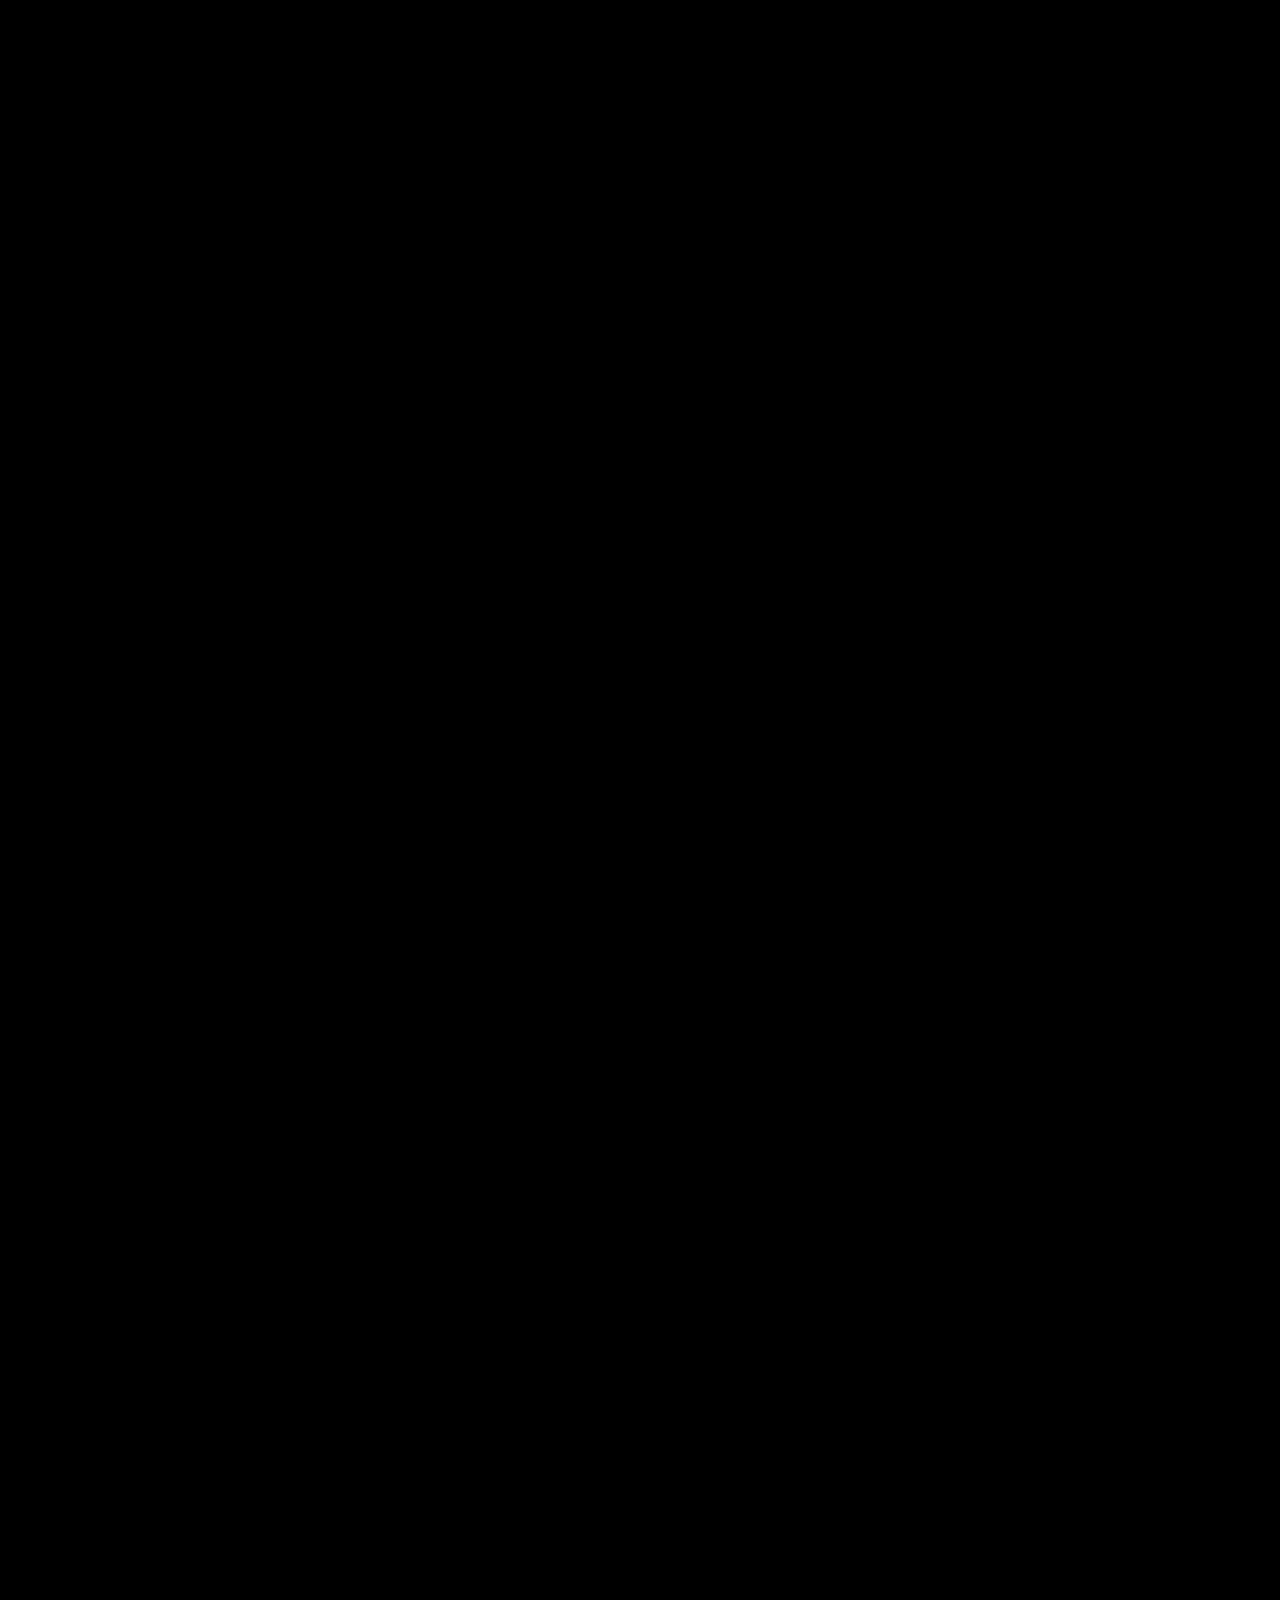
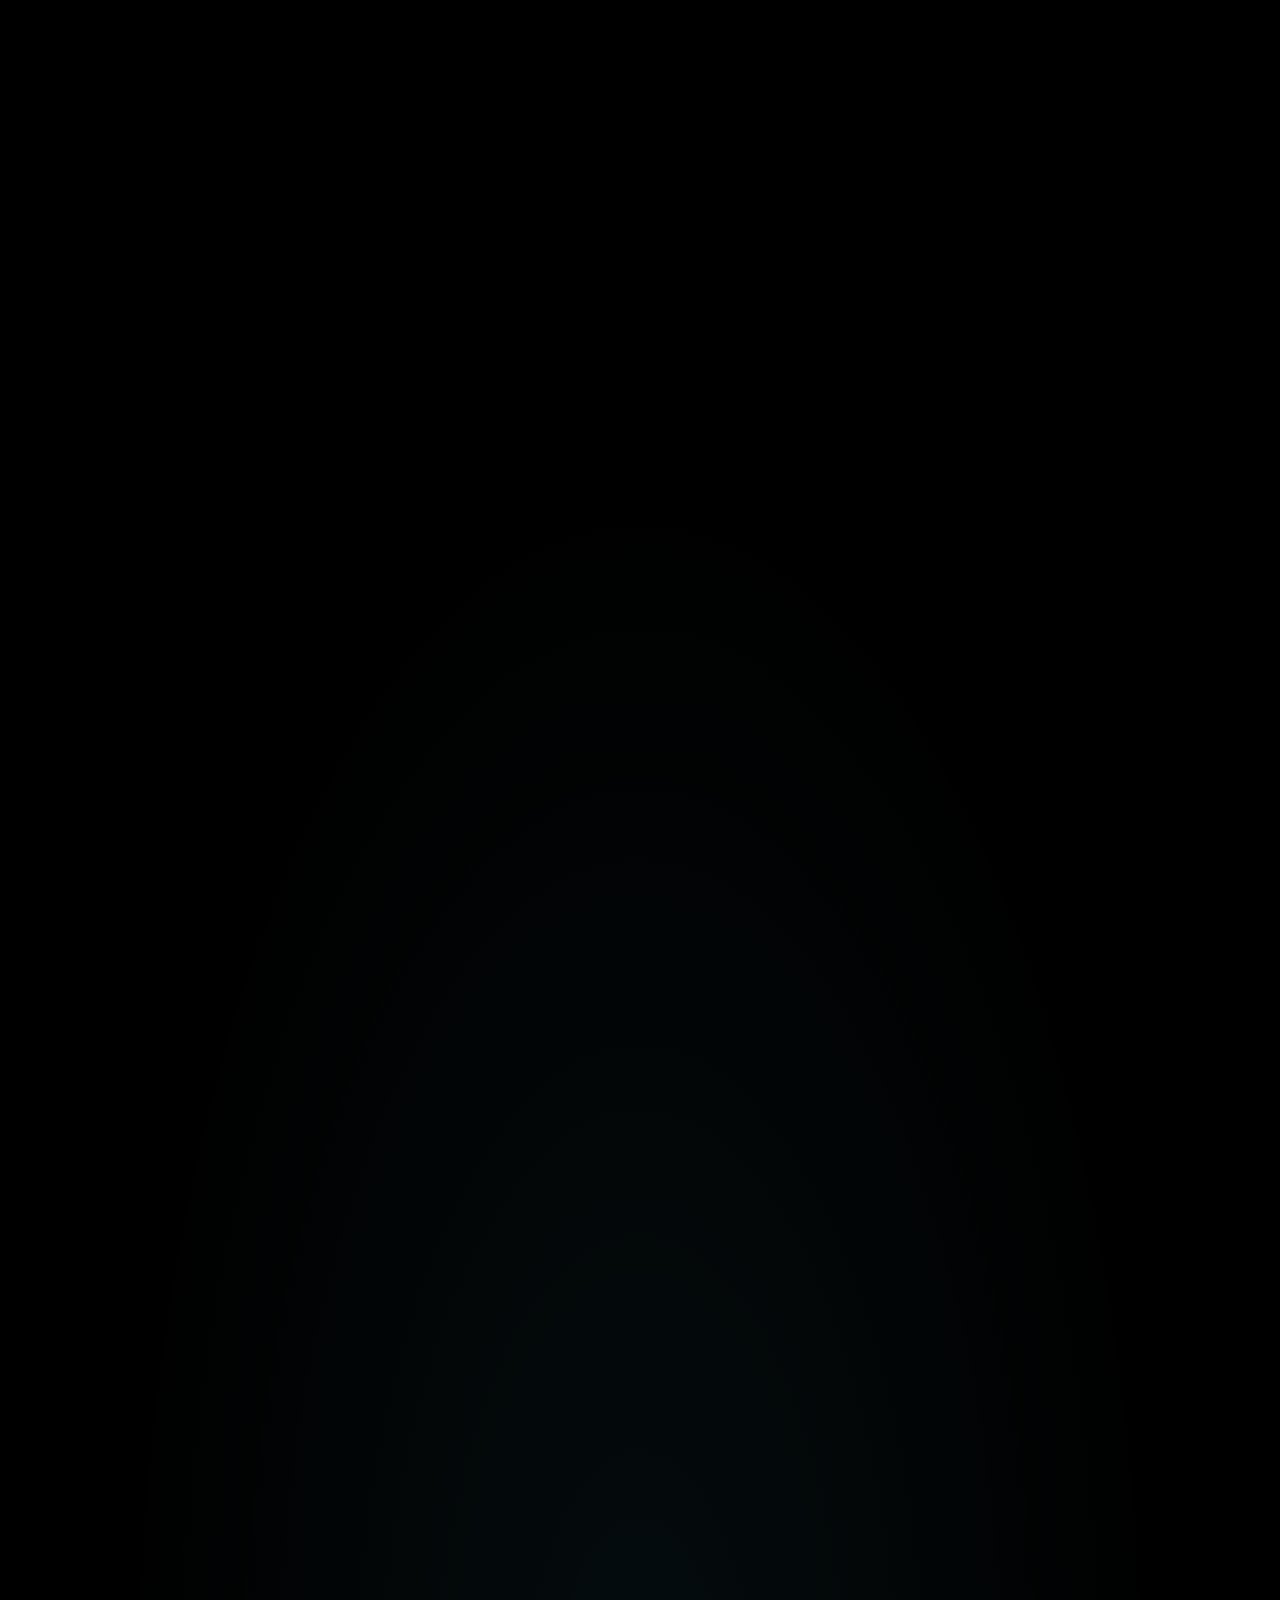
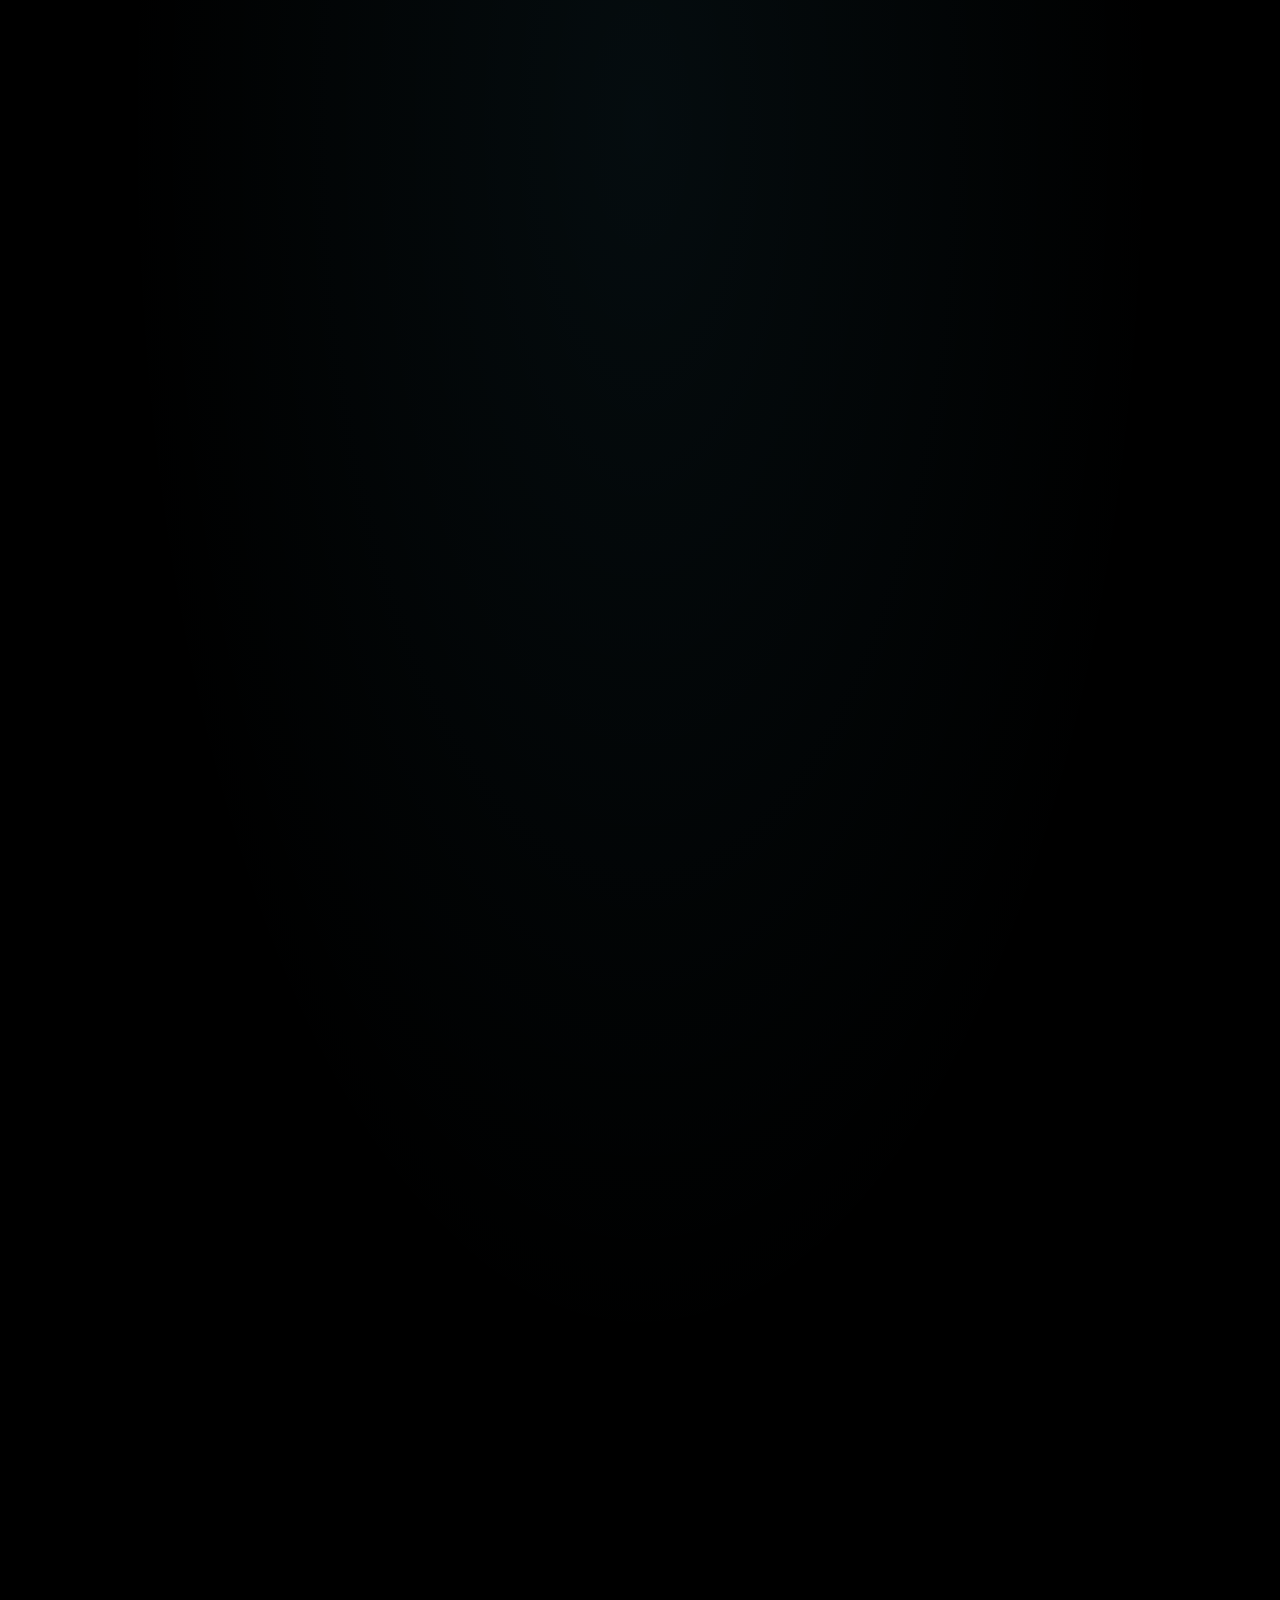
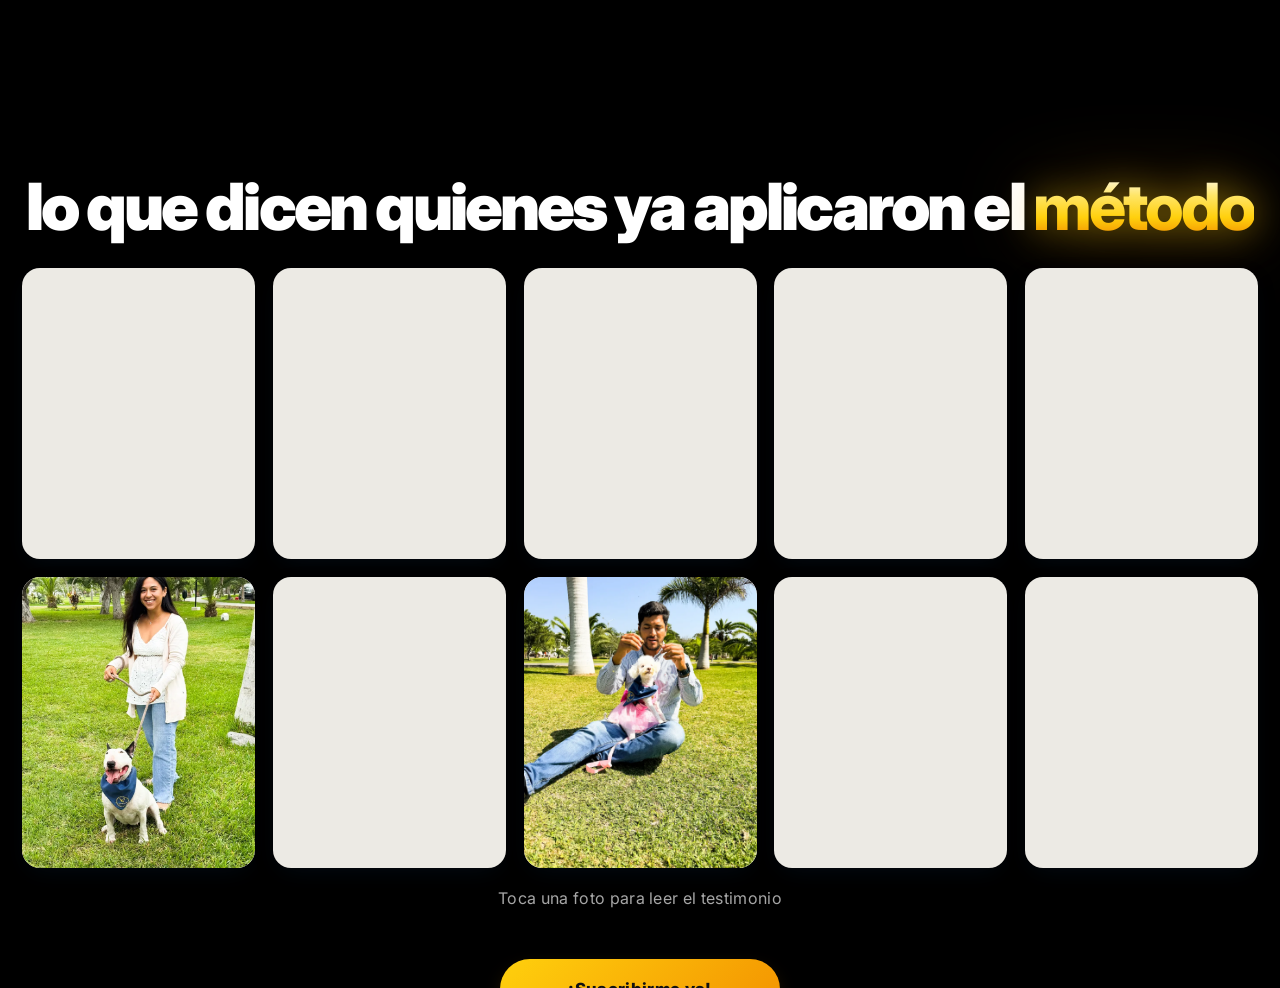
==== commit a796e45a: "Rediseña hero y sección de video con CTA, pausa y nuevos testimonios. Separa el hero del video en ma" ====
--- a/index.html
+++ b/index.html
@@ -36,7 +36,7 @@
   <noscript><link rel="stylesheet" href="https://api.fontshare.com/v2/css?f[]=cabinet-grotesk@400,500,700,800,900&display=swap"></noscript>
   <link rel="preload" as="style" href="https://fonts.googleapis.com/css2?family=Inter:wght@400;600;700;800&display=swap" onload="this.onload=null;this.rel='stylesheet'">
   <noscript><link rel="stylesheet" href="https://fonts.googleapis.com/css2?family=Inter:wght@400;600;700;800&display=swap"></noscript>
-  <link rel="stylesheet" href="landing.css?v=20260622r">
+  <link rel="stylesheet" href="landing.css?v=20260622w">
   <script src="landing-urls.js?v=1"></script>
   <style>
     @keyframes wd-result-in{
@@ -67,17 +67,44 @@
 <body class="style-font-root">
   <div class="landing-flow">
   <header class="hero" id="inicio">
-    <div class="hero__overlay"></div>
+    <div class="hero__glow" aria-hidden="true"></div>
     <div class="container hero__content">
       <div class="hero__intro">
-        <span class="eyebrow">Metodo paso a paso para dueños reales</span>
-        <h1 class="display">transforma a tu perro <br><span class="frost-text">sin gritos ni castigos</span></h1>
-        <p>Si tu perro jala la correa, reacciona con otros perros o destruye en casa, este programa te guia por un sistema claro en <span class="frost-text">8 fases</span>.</p>
-      </div>
-
-      <div class="video-card">
+        <span class="hero__badge">
+          <span class="hero__badge-dot" aria-hidden="true"></span>
+          Método paso a paso · 8 fases · Online
+        </span>
+        <h1 class="display hero__title">transforma a tu perro <br><span class="frost-text">sin gritos ni castigos</span></h1>
+        <p class="hero__lead">Si tu perro jala la correa, reacciona con otros perros o destruye en casa, este programa te guía por un sistema claro en <span class="frost-text">8 fases</span>.</p>
+        <ul class="hero__meta">
+          <li>
+            <svg class="hero__meta-icon" viewBox="0 0 24 24" aria-hidden="true"><path d="M12 2a7 7 0 0 0-7 7c0 5.25 7 13 7 13s7-7.75 7-13a7 7 0 0 0-7-7zm0 9.5a2.5 2.5 0 1 1 0-5 2.5 2.5 0 0 1 0 5z" fill="currentColor"/></svg>
+            <span>100% online</span>
+          </li>
+          <li>
+            <svg class="hero__meta-icon" viewBox="0 0 24 24" aria-hidden="true"><path d="M7 2a1 1 0 0 0-1 1v1H5a3 3 0 0 0-3 3v11a3 3 0 0 0 3 3h14a3 3 0 0 0 3-3V7a3 3 0 0 0-3-3h-1V3a1 1 0 1 0-2 0v1H8V3a1 1 0 0 0-1-1zm12 7H5v9a1 1 0 0 0 1 1h12a1 1 0 0 0 1-1V9z" fill="currentColor"/></svg>
+            <span>A tu ritmo</span>
+          </li>
+          <li>
+            <svg class="hero__meta-icon" viewBox="0 0 24 24" aria-hidden="true"><path d="M12 2a10 10 0 1 0 10 10A10.01 10.01 0 0 0 12 2zm1 11h4a1 1 0 0 0 0-2h-3V7a1 1 0 0 0-2 0v5a1 1 0 0 0 1 1z" fill="currentColor"/></svg>
+            <span>8 fases guiadas</span>
+          </li>
+        </ul>
+      </div>
+    </div>
+  </header>
+
+  <section class="hero-video" id="video-presentacion" aria-label="Video de presentación">
+    <div class="hero-video__shell">
+      <div class="hero-video__glow" aria-hidden="true"></div>
+      <div class="hero-video__frame">
+        <div class="hero-video__badges" aria-hidden="true">
+          <span class="hero-video__badge">● Presentación · Método WalkDog</span>
+          <span class="hero-video__badge">8 fases guiadas</span>
+        </div>
         <div
           class="video-wrap video-secure video-embed-root"
+          data-video-layout="cinema"
           data-vimeo-id="1202982270"
           data-youtube-id=""
           data-youtube-origin=""
@@ -90,7 +117,7 @@
           <div class="video-vimeo-mount" id="walkdog-hero-vimeo">
             <iframe
               class="video-vimeo-iframe"
-              src="https://player.vimeo.com/video/1202982270?badge=0&amp;autopause=0&amp;player_id=0&amp;app_id=58479&amp;autoplay=1&amp;muted=1&amp;controls=0&amp;title=0&amp;byline=0&amp;portrait=0&amp;dnt=1&amp;pip=0&amp;keyboard=0&amp;playsinline=1"
+              src="https://player.vimeo.com/video/1202982270?api=1&amp;badge=0&amp;autopause=0&amp;player_id=0&amp;app_id=58479&amp;autoplay=1&amp;muted=1&amp;controls=0&amp;title=0&amp;byline=0&amp;portrait=0&amp;dnt=1&amp;pip=0&amp;keyboard=0&amp;playsinline=1"
               frameborder="0"
               allow="autoplay; fullscreen; encrypted-media; web-share"
               referrerpolicy="strict-origin-when-cross-origin"
@@ -100,6 +127,7 @@
           <div class="video-progress" role="progressbar" aria-valuemin="0" aria-valuemax="100" aria-valuenow="0" aria-label="Progreso del video">
             <div class="video-progress__fill"></div>
           </div>
+          <button type="button" class="video-vimeo-shield" aria-label="Pausar video"></button>
           <button type="button" class="video-unmute-btn" aria-label="Activar sonido del video">
             <span class="video-unmute-btn__icon" aria-hidden="true">
               <svg viewBox="0 0 24 24" xmlns="http://www.w3.org/2000/svg"><path d="M3 9v6h4l5 5V4L7 9H3zm13.5 3c0-1.77-1.02-3.29-2.5-4.03v8.06c1.48-.74 2.5-2.26 2.5-4.03zM14 3.23v2.06c2.89.86 5 3.54 5 6.71s-2.11 5.85-5 6.71v2.06c4.01-.91 7-4.49 7-8.77s-2.99-7.86-7-8.77z"/></svg>
@@ -107,11 +135,12 @@
             <span>Activar sonido</span>
           </button>
         </div>
-        <p class="video-audio-hint">*El video inicia en silencio. Pulsa «Activar sonido» para escucharlo.</p>
-        <a href="#membresias" id="walkdog-hero-cta" class="btn-pricing-v2 btn-cta-hero" data-scroll-membresias>¡Suscribirme ya!</a>
-      </div>
-    </div>
-  </header>
+      </div>
+      <div class="hero-video__cta-wrap">
+        <a href="#membresias" id="walkdog-hero-cta" class="btn-pricing-v2 btn-cta-hero hero__cta is-pulsing" data-scroll-membresias>Suscribirme <span class="hero__cta-arrow" aria-hidden="true">→</span></a>
+      </div>
+    </div>
+  </section>
 
   <section class="problem">
     <div class="container">
@@ -522,6 +551,34 @@
             </div>
           </div>
         </div>
+        <div class="testimonial-flip" role="button" tabindex="0" aria-expanded="false" aria-label="Ver testimonio de Mateo Rios">
+          <div class="testimonial-flip__inner">
+            <div class="testimonial-flip__face testimonial-flip__face--front">
+              <img src="assets/43.webp" alt="Mateo Rios con su perro" width="400" height="500" loading="lazy" decoding="async" fetchpriority="low">
+            </div>
+            <div class="testimonial-flip__face testimonial-flip__face--back">
+              <div class="testimonial-flip__back-body">
+                <span class="testimonial-flip__name">Mateo Rios</span>
+                <span class="testimonial-flip__stars" aria-label="5 de 5 estrellas">&#9733;&#9733;&#9733;&#9733;&#9733;</span>
+                <p class="testimonial-flip__text">Empece sin experiencia y el metodo me dio estructura. Mi perro dejo de tirar y ahora salimos con mucha mas confianza los dos.</p>
+              </div>
+            </div>
+          </div>
+        </div>
+        <div class="testimonial-flip" role="button" tabindex="0" aria-expanded="false" aria-label="Ver testimonio de Laura y Daniel">
+          <div class="testimonial-flip__inner">
+            <div class="testimonial-flip__face testimonial-flip__face--front">
+              <img src="assets/44.webp" alt="Laura y Daniel con su perro" width="400" height="500" loading="lazy" decoding="async" fetchpriority="low">
+            </div>
+            <div class="testimonial-flip__face testimonial-flip__face--back">
+              <div class="testimonial-flip__back-body">
+                <span class="testimonial-flip__name">Laura y Daniel</span>
+                <span class="testimonial-flip__stars" aria-label="5 de 5 estrellas">&#9733;&#9733;&#9733;&#9733;&#9733;</span>
+                <p class="testimonial-flip__text">Entrenamos juntos y por fin coincidimos en como guiar a nuestro perro. En casa esta mas tranquilo y los paseos ya no son un caos.</p>
+              </div>
+            </div>
+          </div>
+        </div>
     </div>
     <div class="container">
       <p class="testimonials-wall__hint">Toca una foto para leer el testimonio</p>
@@ -672,7 +729,7 @@
 
 
   <script src="landing-anti-inspect.js" defer></script>
-  <script src="landing-drive-video.js?v=20260622r" defer></script>
+  <script src="landing-drive-video.js?v=20260622v" defer></script>
   <script src="problem-carousel.js?v=2" defer></script>
   <script src="results-carousel.js?v=20260621b" defer></script>
   <script src="landing-plans.js" defer></script>
--- a/landing.css
+++ b/landing.css
@@ -42,6 +42,7 @@
   --video-vimeo-ratio-h:4.15;
   --video-vimeo-overscan:1.04;
   --video-max-height-vh:68;
+  --video-cinema-overscan:1.06;
   --video-snap-step:4;
   --cta-pulse-speed:1.9s;
   --section-blend:clamp(3rem,8vw,5.5rem);
@@ -128,6 +129,17 @@
     background-size:100% 100%;
     background-position:0 0;
   }
+  .hero__title .frost-text{
+    animation:none;
+    background-image:var(--accent-text-gradient);
+    background-size:100% 100%;
+    background-position:0 0;
+  }
+  .hero-video__cta-wrap .hero__cta.is-pulsing,
+  .hero-video__cta-wrap a.btn-pricing-v2.hero__cta.is-pulsing{
+    animation:none;
+    box-shadow:0 10px 36px -10px rgba(243,146,0,.55);
+  }
 }
 .style-font-root .landing-flow > section > .container > p,
 .style-font-root .pricing__lead,
@@ -205,6 +217,7 @@
     var(--bg-black);
 }
 .landing-flow > .hero,
+.landing-flow > .hero-video,
 .landing-flow > section{
   background:transparent;
   margin-top:0;
@@ -212,47 +225,271 @@
 
 .hero{
   position:relative;
-  min-height:100svh;
-  min-height:100dvh;
   display:flex;
   flex-direction:column;
-  padding:clamp(.5rem,1.8vh,1rem) 0 clamp(.45rem,1.5vh,.85rem);
+  align-items:center;
+  justify-content:center;
+  min-height:auto;
+  padding:clamp(3.25rem,9vh,5.25rem) 0 clamp(1.75rem,4vh,2.75rem);
   overflow:hidden;
 }
-.hero__overlay{
+.hero__glow{
+  position:absolute;
+  left:50%;
+  top:42%;
+  width:min(980px,96vw);
+  height:min(560px,52vh);
+  transform:translate(-50%,-50%);
+  background:radial-gradient(ellipse at center,rgba(255,208,13,.2) 0%,rgba(243,146,0,.08) 42%,transparent 74%);
+  pointer-events:none;
+  filter:blur(10px);
+}
+.hero__content{
+  position:relative;
+  z-index:2;
+  width:100%;
+  max-width:min(920px,calc(100% - var(--page-gutter) * 2));
+  display:flex;
+  flex-direction:column;
+  align-items:center;
+  justify-content:center;
+  text-align:center;
+  color:var(--text);
+}
+.hero__intro{
+  display:flex;
+  flex-direction:column;
+  align-items:center;
+  gap:clamp(1.15rem,2.8vh,1.65rem);
+  width:100%;
+}
+.hero__badge-dot{
+  width:.45rem;
+  height:.45rem;
+  border-radius:50%;
+  background:var(--warm-start);
+  box-shadow:0 0 10px rgba(255,208,13,.75);
+  flex-shrink:0;
+}
+.hero__title .frost-text{
+  display:inline-block;
+  background-image:
+    linear-gradient(
+      105deg,
+      transparent 0%,
+      transparent 38%,
+      rgba(255,255,255,.92) 50%,
+      transparent 62%,
+      transparent 100%
+    ),
+    var(--accent-text-gradient);
+  background-size:200% 100%,100% 100%;
+  background-repeat:no-repeat;
+  background-position:120% 0,0 0;
+  -webkit-background-clip:text;
+  background-clip:text;
+  animation:hero-title-shine 3.2s ease-in-out infinite;
+}
+@keyframes hero-title-shine{
+  0%,14%{background-position:120% 0,0 0}
+  48%{background-position:-30% 0,0 0}
+  72%,100%{background-position:-30% 0,0 0}
+}
+.hero-video__cta-wrap .hero__cta.is-pulsing,
+.hero-video__cta-wrap a.btn-pricing-v2.hero__cta.is-pulsing{
+  transition:none;
+  animation:cta-pulse-soft var(--cta-pulse-speed) cubic-bezier(0.45,0,0.55,1) infinite;
+  will-change:transform,box-shadow;
+}
+.hero__meta-icon{
+  width:1rem;
+  height:1rem;
+  color:var(--warm-start);
+  flex-shrink:0;
+}
+.hero__cta-arrow{
+  font-size:1.05em;
+  line-height:1;
+  transform:translateY(-.02em);
+}
+.hero__badge{
+  display:inline-flex;
+  align-items:center;
+  gap:.5rem;
+  padding:.45rem 1.05rem;
+  border:1px solid rgba(255,208,13,.38);
+  border-radius:999px;
+  font-size:.64rem;
+  font-weight:700;
+  letter-spacing:.18em;
+  text-transform:uppercase;
+  color:rgba(255,230,150,.95);
+  background:rgba(255,208,13,.05);
+}
+.hero__title{
+  margin:0;
+  font-size:clamp(2.5rem,5.8vw,4.15rem);
+  line-height:1.04;
+  letter-spacing:-0.04em;
+  text-transform:lowercase;
+  color:#fff;
+}
+.hero__lead{
+  max-width:36rem;
+  margin:0;
+  font-size:clamp(1rem,2.1vw,1.2rem);
+  line-height:1.68;
+  color:rgba(255,255,255,.68);
+}
+.hero__meta{
+  display:flex;
+  flex-wrap:wrap;
+  align-items:center;
+  justify-content:center;
+  gap:clamp(1rem,3vw,2.25rem);
+  margin:0;
+  padding:0;
+  list-style:none;
+}
+.hero__meta li{
+  display:inline-flex;
+  align-items:center;
+  gap:.5rem;
+  font-size:.72rem;
+  font-weight:700;
+  letter-spacing:.14em;
+  text-transform:uppercase;
+  color:rgba(255,220,130,.88);
+}
+.hero__cta,
+a.btn-pricing-v2.hero__cta{
+  display:inline-flex;
+  align-items:center;
+  justify-content:center;
+  gap:.6rem;
+  width:auto;
+  min-width:0;
+  max-width:none;
+  margin-top:.25rem;
+  padding:.95rem 2.1rem;
+  font-size:.88rem;
+  font-weight:800;
+  letter-spacing:.14em;
+  text-transform:uppercase;
+  border-radius:999px;
+  box-shadow:0 10px 36px -10px rgba(243,146,0,.55);
+}
+#walkdog-hero-cta{padding:.95rem 2.1rem}
+
+.hero-video,
+section.hero-video{
+  position:relative;
+  width:100%;
+  min-height:0;
+  padding:0 0 clamp(2.5rem,5vh,3.75rem);
+  margin:0;
+  overflow:visible;
+  background:transparent;
+}
+.hero-video__shell{
+  position:relative;
+  width:min(1120px,calc(100% - var(--page-gutter) * 2));
+  margin:0 auto;
+}
+.hero-video__glow{
+  position:absolute;
+  left:50%;
+  top:0;
+  width:88%;
+  height:clamp(3rem,8vh,5rem);
+  transform:translate(-50%,-42%);
+  background:radial-gradient(ellipse at center,rgba(255,208,13,.28) 0%,transparent 72%);
+  pointer-events:none;
+  filter:blur(14px);
+}
+.hero-video__frame{
+  position:relative;
+  width:100%;
+  aspect-ratio:16 / 9;
+  border-radius:clamp(16px,2.2vw,22px);
+  overflow:hidden;
+  background:#000;
+  box-shadow:
+    0 0 0 1px rgba(255,208,13,.16),
+    0 28px 90px -28px rgba(0,0,0,.75),
+    inset 0 1px 0 rgba(255,255,255,.04);
+}
+.hero-video__badges{
+  position:absolute;
+  top:clamp(.85rem,2.2vw,1.15rem);
+  left:clamp(.85rem,2.2vw,1.15rem);
+  right:clamp(.85rem,2.2vw,1.15rem);
+  z-index:6;
+  display:flex;
+  align-items:center;
+  justify-content:space-between;
+  gap:.75rem;
+  pointer-events:none;
+}
+.hero-video__badge{
+  display:inline-flex;
+  align-items:center;
+  padding:.38rem .82rem;
+  border-radius:999px;
+  border:1px solid rgba(255,208,13,.28);
+  background:rgba(0,0,0,.52);
+  backdrop-filter:blur(8px);
+  font-size:.62rem;
+  font-weight:700;
+  letter-spacing:.14em;
+  text-transform:uppercase;
+  color:rgba(255,230,160,.92);
+  white-space:nowrap;
+}
+.hero-video .video-wrap{
   position:absolute;
   inset:0;
-  background:linear-gradient(
-    180deg,
-    rgba(0,0,0,.35) 0%,
-    rgba(0,0,0,.15) 45%,
-    transparent 100%
+  width:100%;
+  height:100%;
+  max-width:none;
+  margin:0;
+  border-radius:inherit;
+  aspect-ratio:auto;
+  background:#000;
+}
+.hero-video .video-wrap.video-embed-root[data-vimeo-id]:not([data-vimeo-id=""]){
+  aspect-ratio:auto;
+  width:100%;
+  height:100%;
+  max-width:none;
+}
+.hero-video .video-embed-root[data-vimeo-id]:not([data-vimeo-id=""]) .video-vimeo-mount iframe{
+  width:calc(
+    100% * var(--video-native-w) / var(--video-native-h)
+    * 9 / 16
+    * var(--video-cinema-overscan, 1.06)
   );
-  pointer-events:none;
-}
-.hero__content{
-  position:relative;z-index:2;
-  flex:1;
-  display:flex;
-  flex-direction:column;
-  gap:var(--hero-gap);
-  min-height:0;
-  color:var(--text);
-  text-align:center;
-  justify-content:flex-start;
-}
-.hero__intro{
-  flex:0 0 auto;
-  display:flex;
-  flex-direction:column;
-  gap:var(--hero-tight);
-  align-items:center;
-}
-.hero h1{margin:0}
-.hero h1 span,
-.hero h1 .frost-text{display:inline}
-.hero .eyebrow{margin:0;font-size:.7rem;letter-spacing:.18em}
-.hero p{max-width:38rem;margin:0;color:rgba(255,255,255,.78)}
+  height:calc(100% * var(--video-cinema-overscan, 1.06));
+  max-width:none;
+  transform:translate(-50%,-50%);
+}
+.hero-video .video-unmute-btn{
+  bottom:clamp(.85rem,2.2vw,1.15rem);
+  left:clamp(.85rem,2.2vw,1.15rem);
+  z-index:6;
+}
+.hero-video .video-progress{
+  left:0;
+  right:0;
+  bottom:0;
+  z-index:4;
+  border-radius:0;
+}
+.hero-video__cta-wrap{
+  display:flex;
+  justify-content:center;
+  margin-top:clamp(1.25rem,3vh,1.85rem);
+}
 
 .video-card{
   flex:1 1 0;
@@ -328,10 +565,11 @@
   border:0;
   transform:translate(-50%,-50%);
 }
-.video-yt-shield{
+.video-yt-shield,
+.video-vimeo-shield{
   position:absolute;
   inset:0;
-  z-index:4;
+  z-index:3;
   display:none;
   cursor:pointer;
   border:0;
@@ -339,14 +577,17 @@
   background:transparent;
   transition:background .25s ease;
 }
-.video-embed-root.is-yt-ready .video-yt-shield{
+.video-embed-root.is-yt-ready .video-yt-shield,
+.video-embed-root.is-vimeo-ready .video-vimeo-shield{
   display:block;
   pointer-events:auto;
 }
-.video-embed-root.is-yt-paused .video-yt-shield{
+.video-embed-root.is-yt-paused .video-yt-shield,
+.video-embed-root.is-vimeo-paused .video-vimeo-shield{
   background:rgba(0,0,0,.18);
 }
-.video-embed-root.is-yt-paused .video-yt-shield::after{
+.video-embed-root.is-yt-paused .video-yt-shield::after,
+.video-embed-root.is-vimeo-paused .video-vimeo-shield::after{
   content:"";
   position:absolute;
   top:50%;
@@ -378,7 +619,8 @@
   font-family:inherit;
   transition:opacity .4s ease,visibility .4s ease;
 }
-.video-embed-root:not(.is-yt-ready) .video-yt-shield{
+.video-embed-root:not(.is-yt-ready) .video-yt-shield,
+.video-embed-root:not(.is-vimeo-ready) .video-vimeo-shield{
   display:none;
   pointer-events:none;
 }
@@ -554,14 +796,11 @@
 .btn-cta-hero{
   flex:0 0 auto;
   width:auto;
-  max-width:min(380px,52%);
+  max-width:none;
   padding:.82rem 1.65rem;
   font-size:.88rem;
   letter-spacing:.04em;
   text-transform:uppercase;
-}
-#walkdog-hero-cta{
-  padding:17px 18px;
 }
 
 @keyframes cta-pulse-soft{
@@ -1128,7 +1367,7 @@
 }
 .testimonials-wall{
   display:grid;
-  grid-template-columns:repeat(12,minmax(0,1fr));
+  grid-template-columns:repeat(5,minmax(0,1fr));
   gap:clamp(.65rem,1.8vw,1rem);
   width:100%;
   max-width:min(var(--container-max),calc(100% - var(--page-gutter) * 2));
@@ -1136,7 +1375,6 @@
   padding:0;
   background:transparent;
 }
-.testimonial-flip:nth-child(-n+8){grid-column:span 3}
 .testimonials-wall__hint{
   margin:1rem 0 0;
   text-align:center;
@@ -1692,15 +1930,15 @@
   #resultados.is-inview .results-showcase{animation:none!important}
   .results-showcase__panel{animation:none!important}
 }
+@media (max-width:1100px){
+  .testimonials-wall{grid-template-columns:repeat(3,minmax(0,1fr))}
+}
 @media (max-width:900px){
   .pricing__grid{grid-template-columns:1fr;max-width:min(420px,100%);margin:0 auto}
   .pricing-card--featured{transform:none}
-  .testimonials-wall{grid-template-columns:repeat(4,minmax(0,1fr))}
-  .testimonial-flip{grid-column:auto}
 }
 @media (max-width:640px){
   .testimonials-wall{grid-template-columns:repeat(2,minmax(0,1fr))}
-  .testimonial-flip{grid-column:auto}
 }
 @media (max-width:850px){
   .results-showcase__grid{grid-template-columns:1fr;gap:1.25rem}
@@ -1783,12 +2021,25 @@
     --video-max-height-vh:44;
     --video-vimeo-overscan:1.035;
   }
-  .hero h1.display{font-size:clamp(1.75rem,8vw,70px)}
-  .btn-cta-hero{max-width:min(340px,72%)}
+  .hero{padding:clamp(2rem,4vh,2.75rem) 0 clamp(1.25rem,3vh,1.75rem)}
+  .hero__title{font-size:clamp(1.85rem,7vw,3rem)}
+  .hero__cta{max-width:min(340px,92%)}
 }
 @media (max-width:768px){
-  .hero{padding:clamp(.45rem,1.5vh,.85rem) 0}
+  .hero{padding:clamp(2.25rem,6vh,3rem) 0 clamp(1.5rem,3vh,2rem)}
   .hero .container{width:100%;max-width:100%;padding-inline:var(--page-gutter)}
+  .hero-video__shell{width:calc(100% - var(--page-gutter) * 2)}
+  .hero-video__badges{flex-direction:column;align-items:flex-start}
+  .hero-video__badge{font-size:.58rem}
+  .hero__meta{gap:.7rem 1rem}
+  .hero__meta li{font-size:.68rem}
+  .hero__cta,
+  a.btn-pricing-v2.hero__cta{
+    width:auto;
+    max-width:none;
+    padding:.85rem 1.65rem;
+    font-size:.8rem;
+  }
   .video-card{width:min(100%,var(--video-width));max-width:var(--video-max-w-cap);gap:.55rem}
   .video-wrap{
     width:100%;
@@ -1810,6 +2061,6 @@
   .video-play-gate__play{width:clamp(68px,18vw,84px);height:clamp(68px,18vw,84px)}
 }
 @media (max-width:480px){
-  .hero p{font-size:var(--fs-body-sm)}
-  .hero h1.display{font-size:clamp(1.5rem,9vw,70px)}
-}
+  .hero__lead{font-size:var(--fs-body-sm)}
+  .hero__title{font-size:clamp(1.65rem,9vw,70px)}
+}
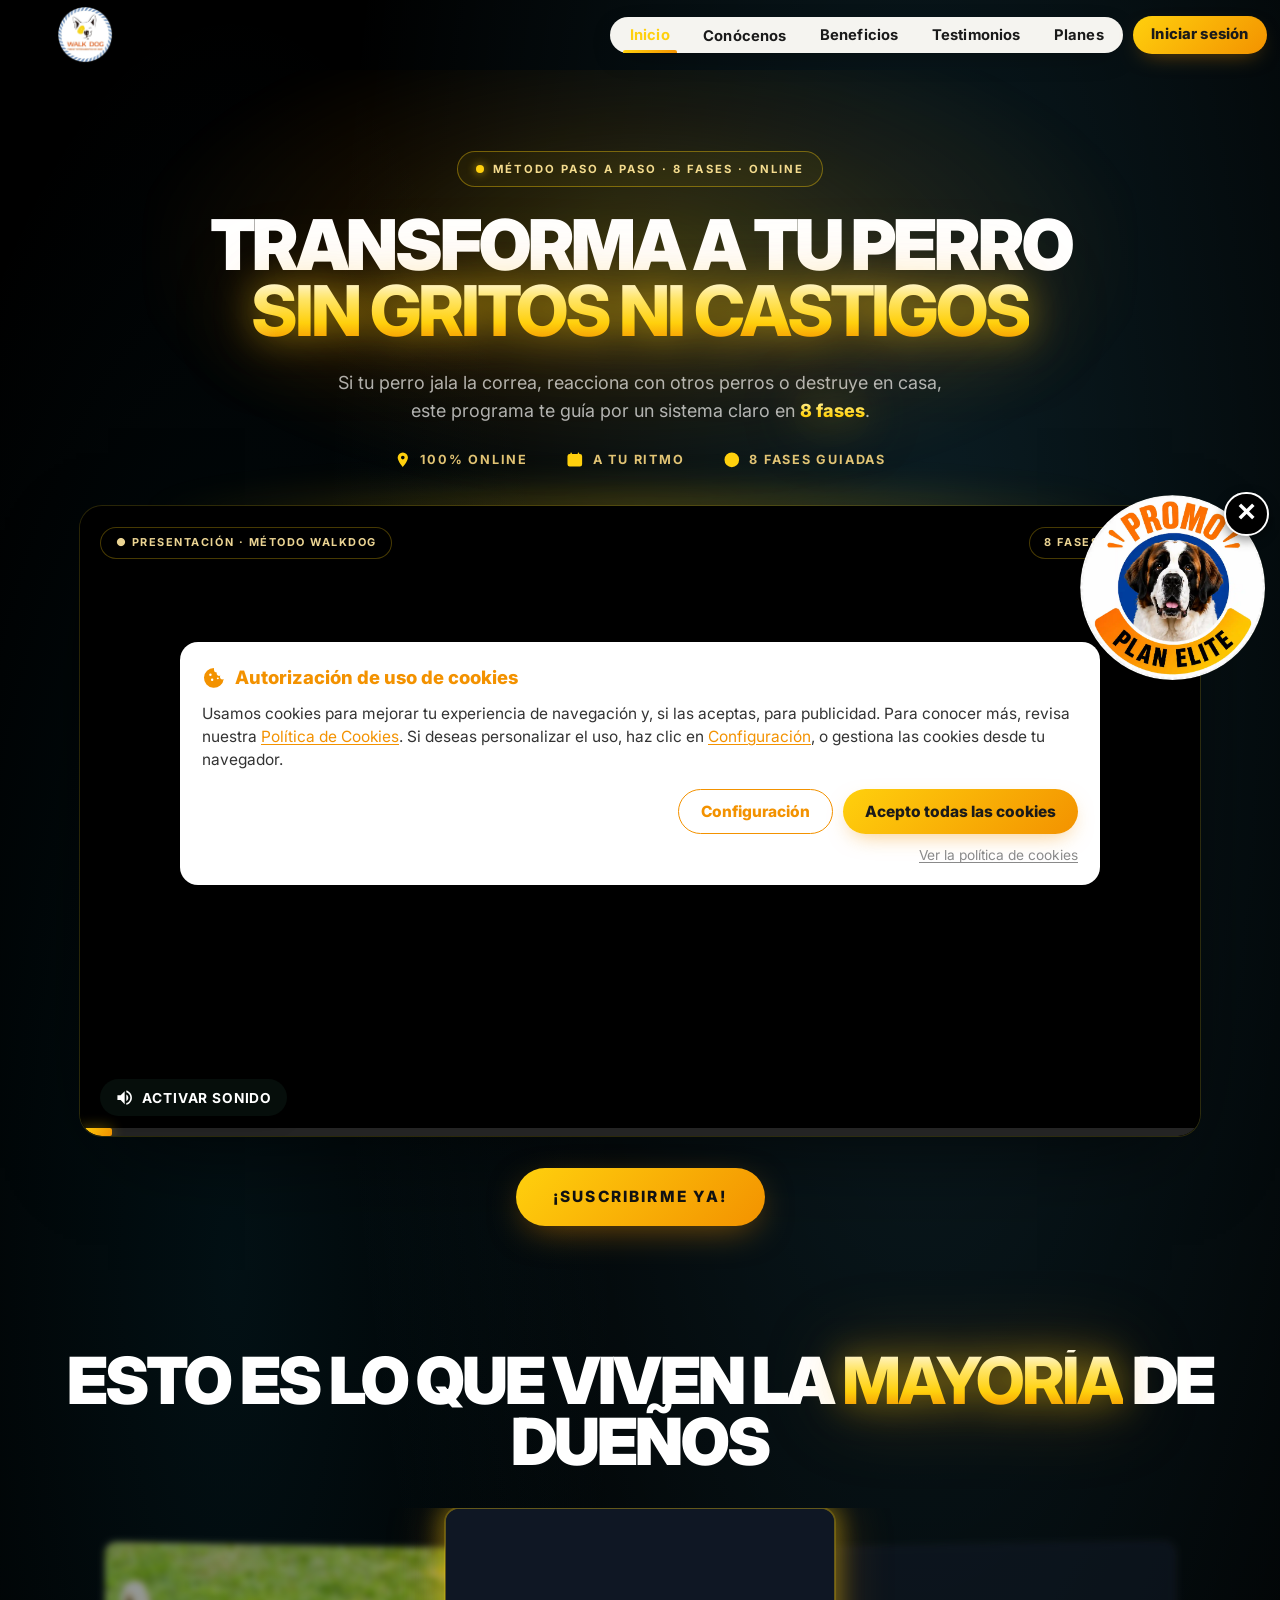
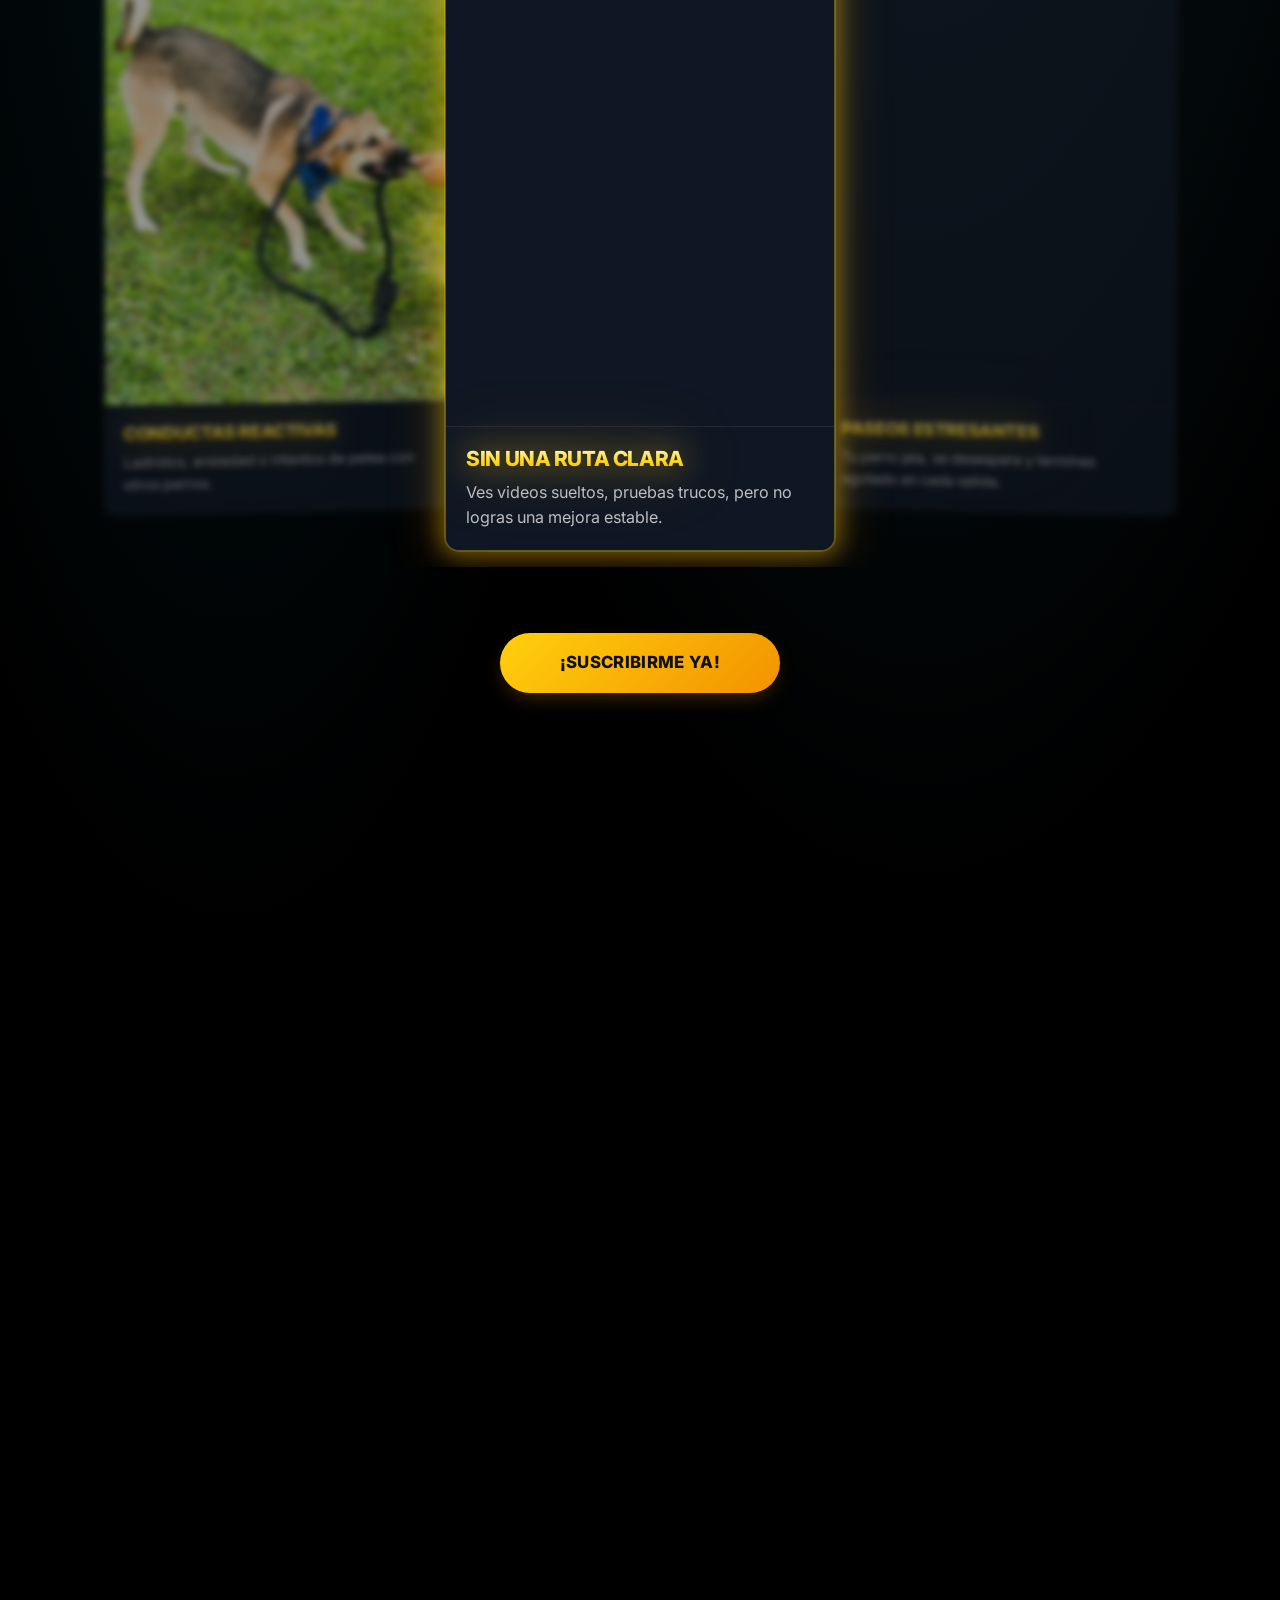
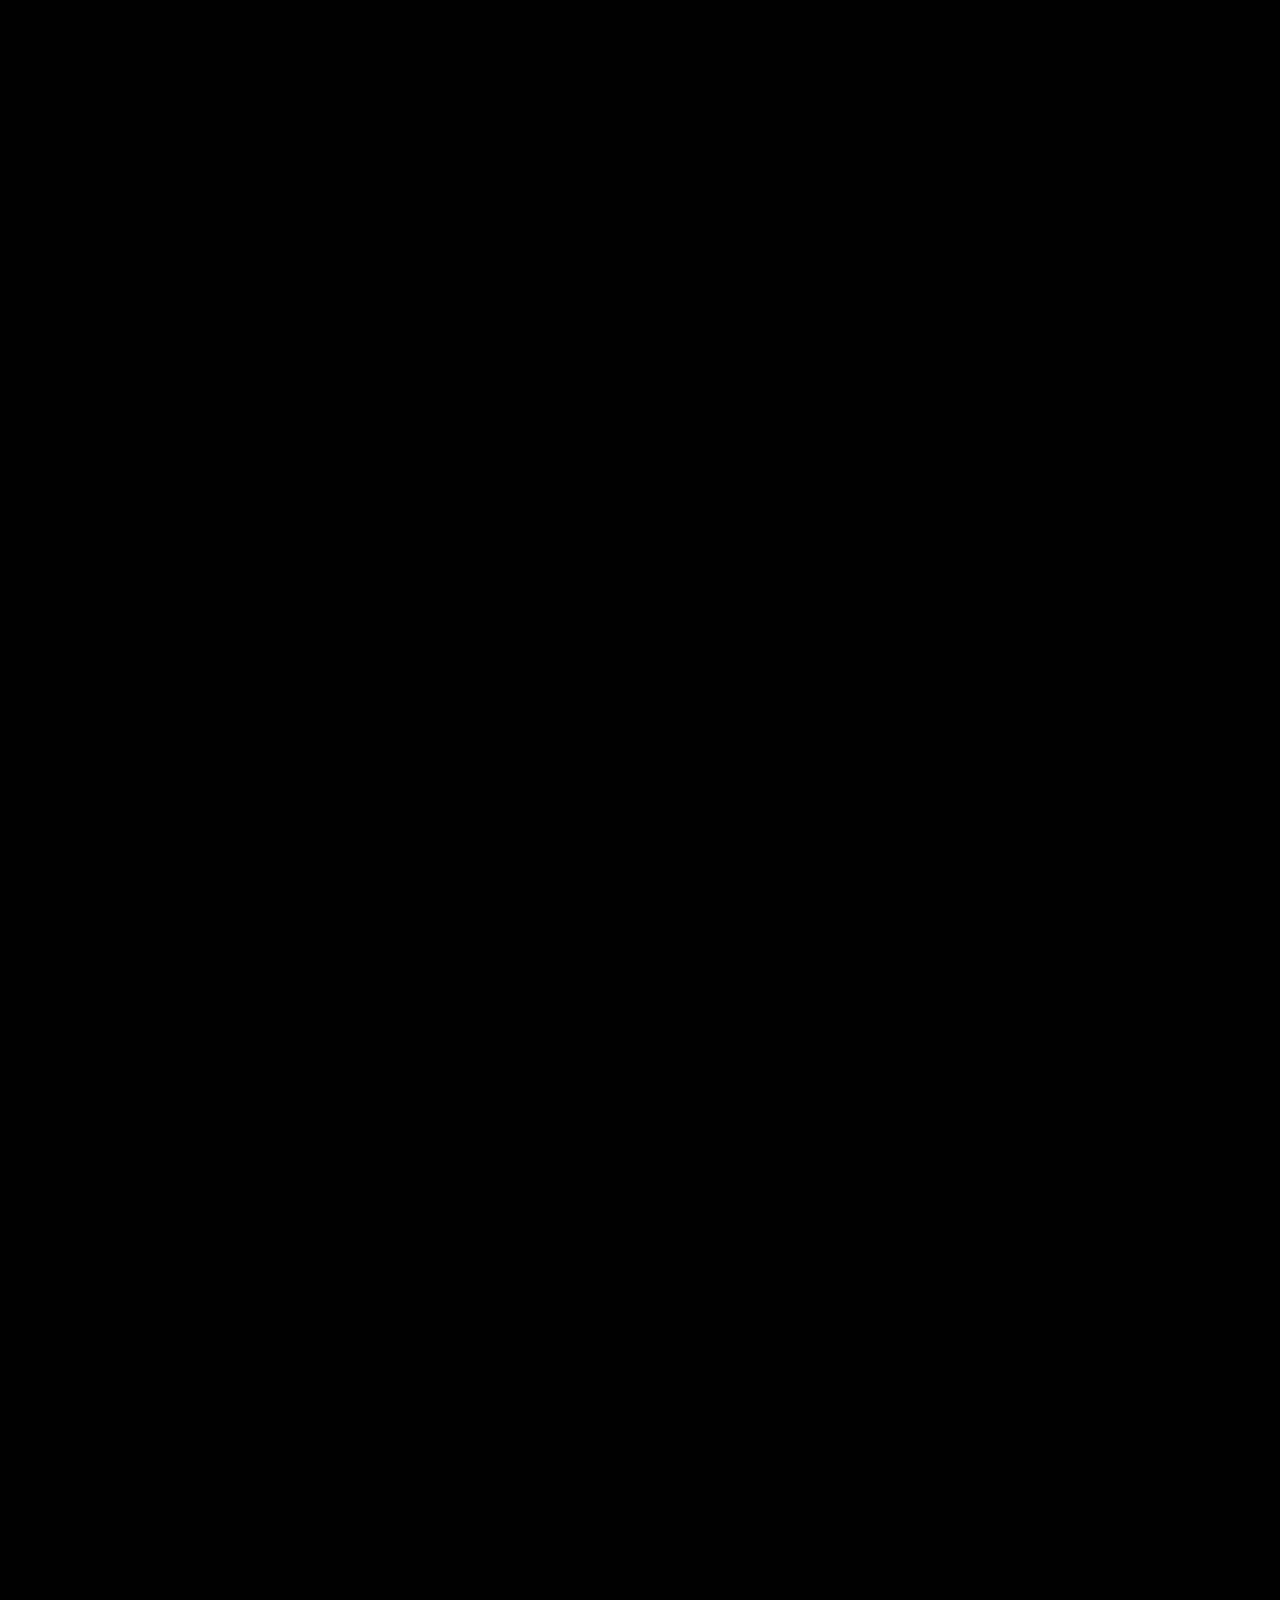
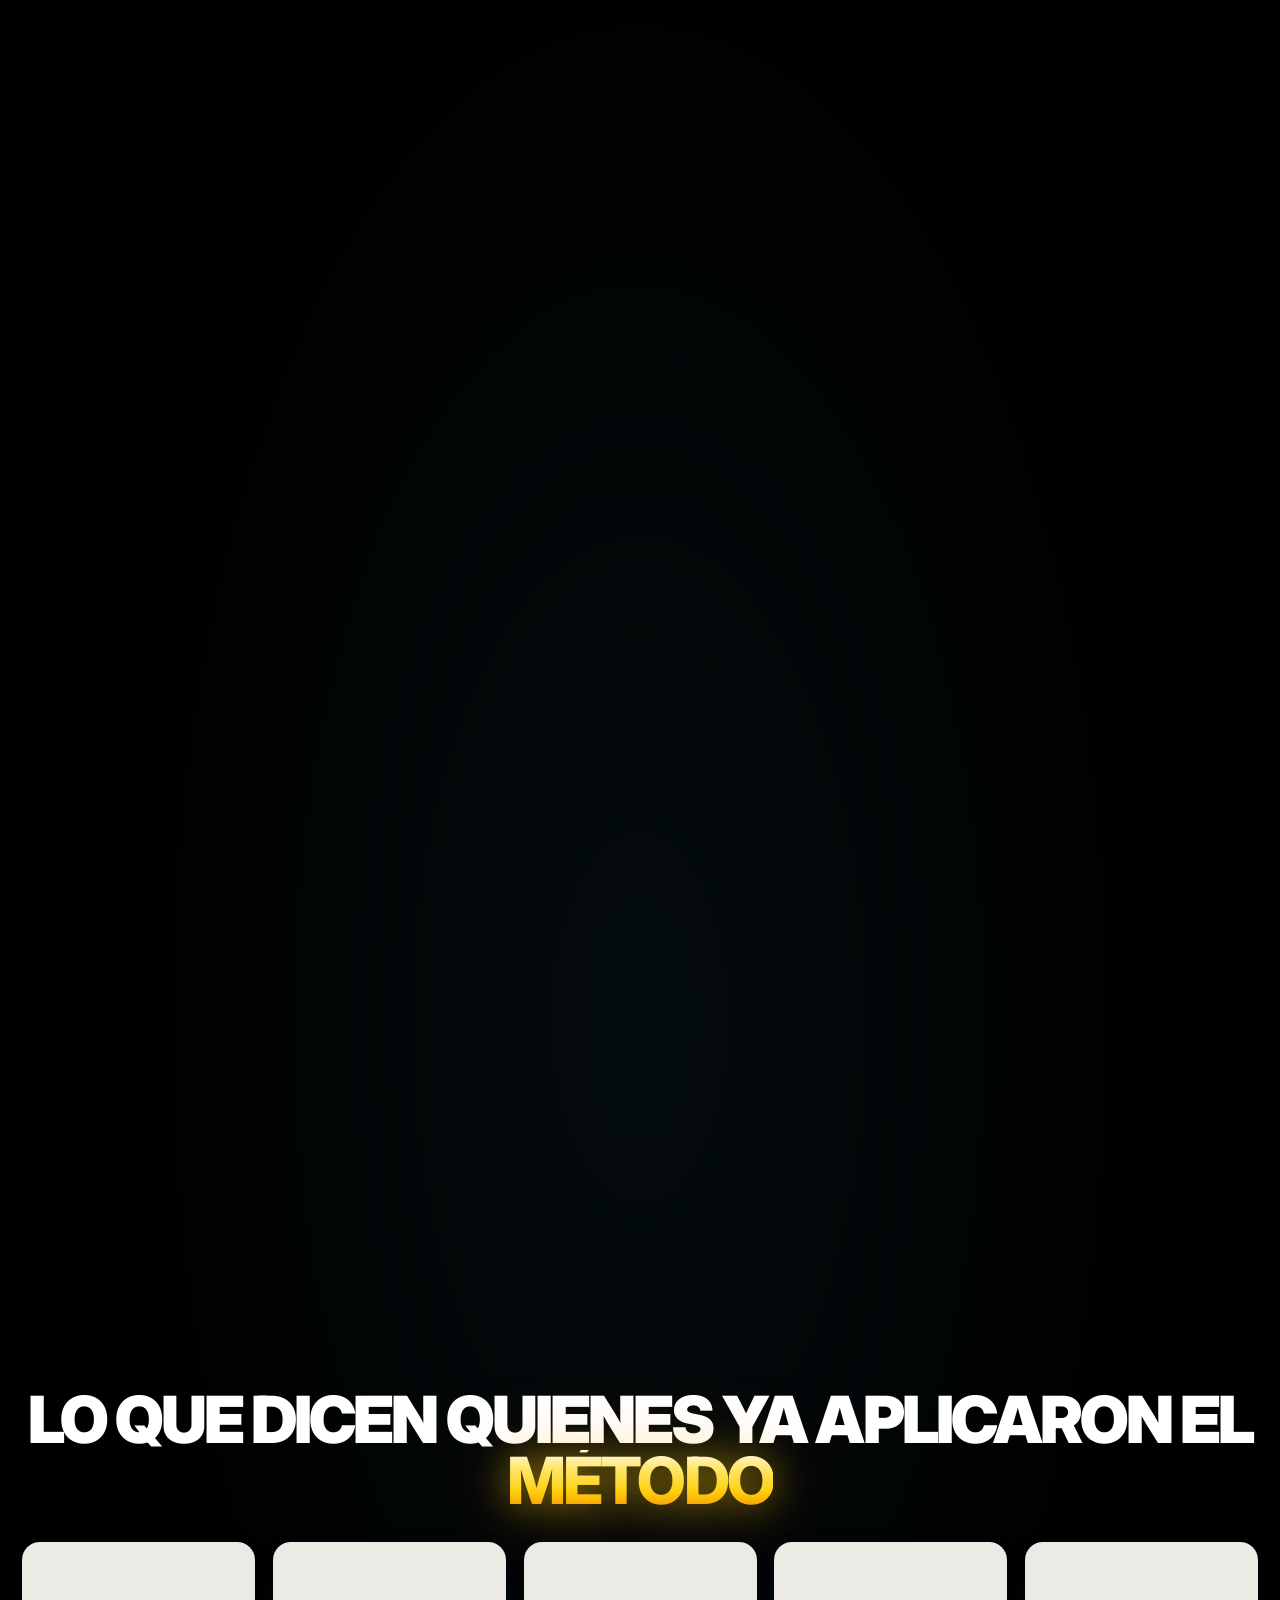
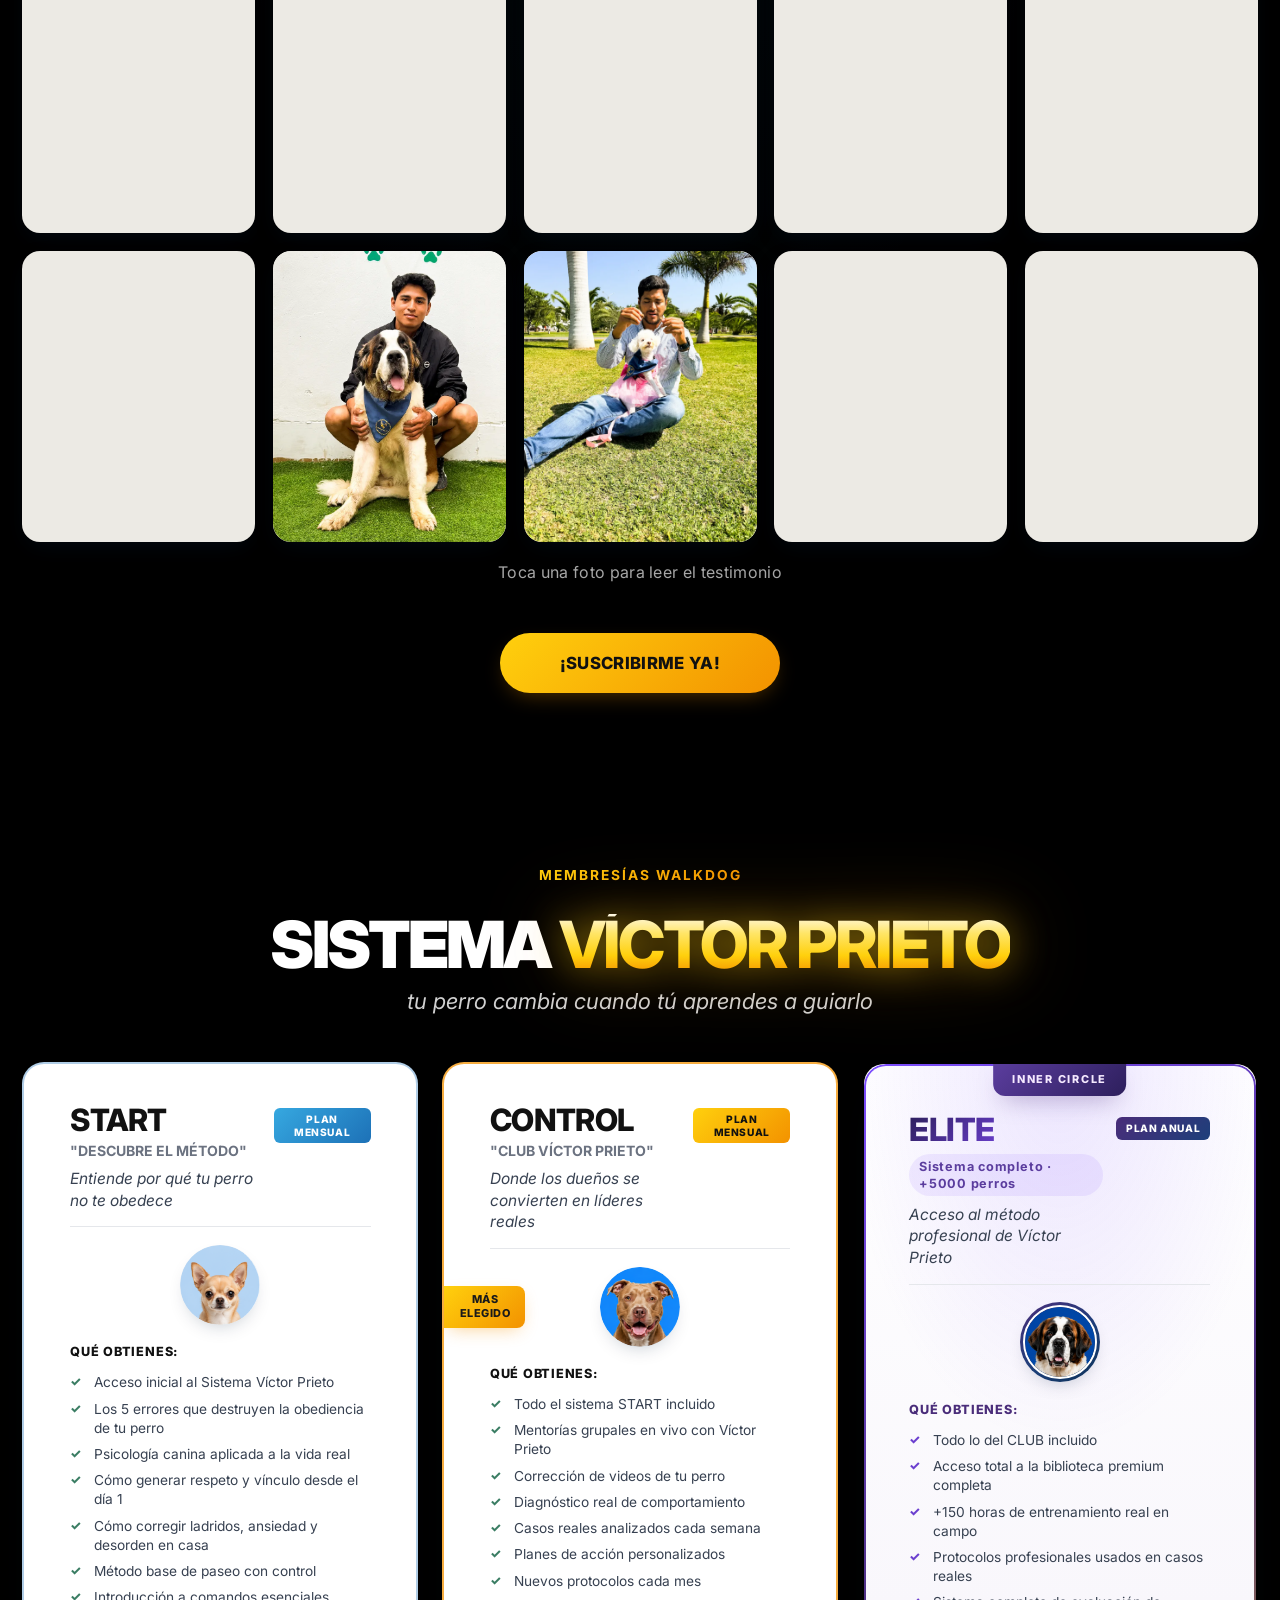
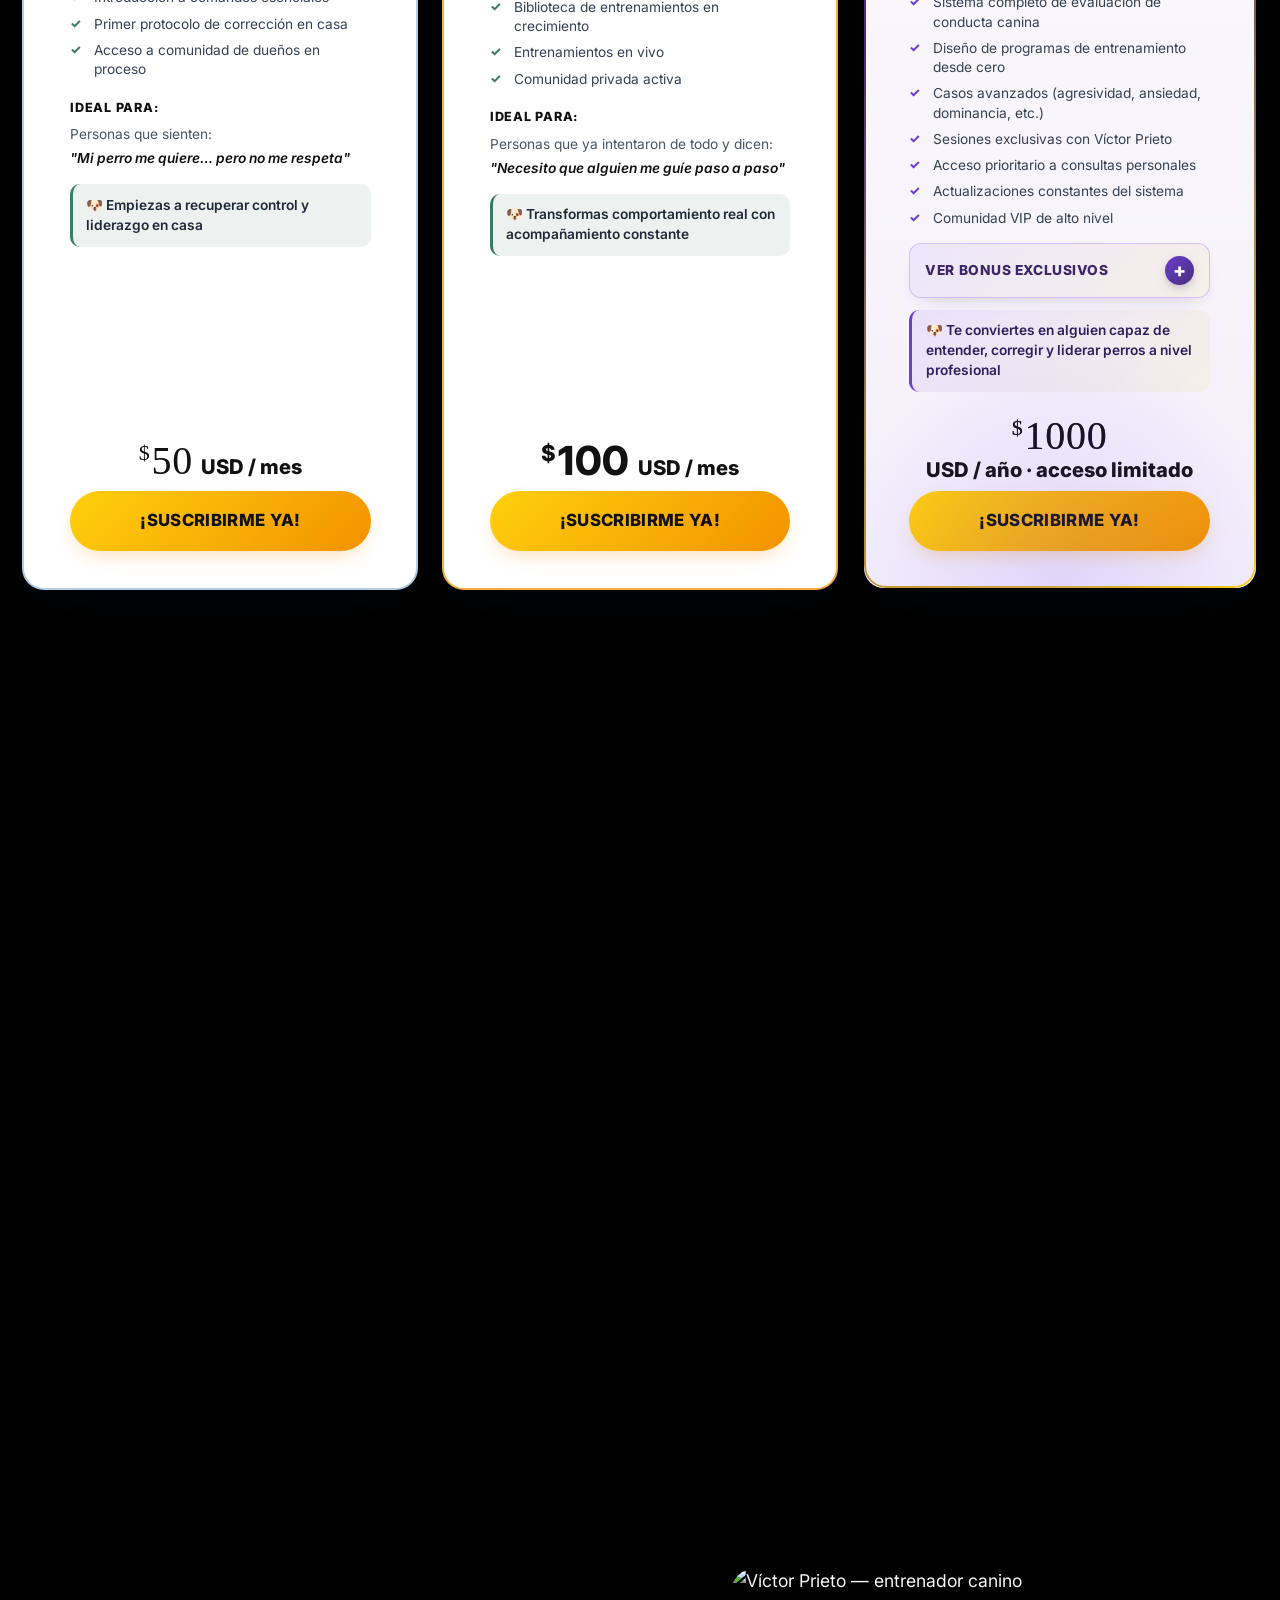
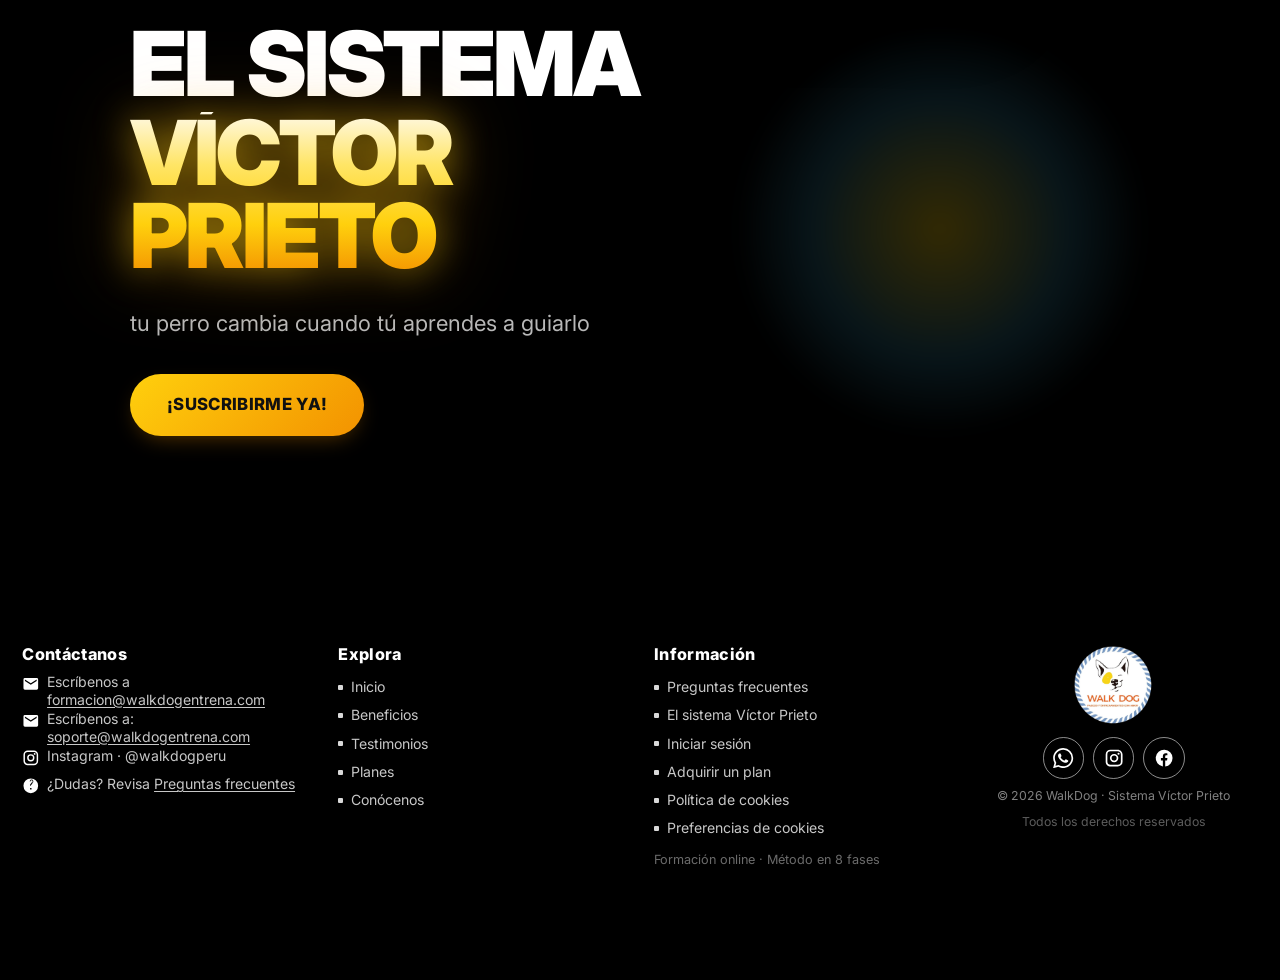
==== commit f55fcbc3: "Añade promo flotante ELITE y ajusta menú y logo en la landing. Incluye dismiss con localStorage, ord" ====
--- a/index.html
+++ b/index.html
@@ -36,8 +36,8 @@
   <noscript><link rel="stylesheet" href="https://api.fontshare.com/v2/css?f[]=cabinet-grotesk@400,500,700,800,900&display=swap"></noscript>
   <link rel="preload" as="style" href="https://fonts.googleapis.com/css2?family=Inter:wght@400;600;700;800&display=swap" onload="this.onload=null;this.rel='stylesheet'">
   <noscript><link rel="stylesheet" href="https://fonts.googleapis.com/css2?family=Inter:wght@400;600;700;800&display=swap"></noscript>
-  <link rel="stylesheet" href="landing.css?v=20260622w">
-  <script src="landing-urls.js?v=1"></script>
+  <link rel="stylesheet" href="landing.css?v=20260712p">
+  <script src="landing-urls.js?v=5"></script>
   <style>
     @keyframes wd-result-in{
       from{opacity:0;transform:translateY(24px)}
@@ -65,7 +65,93 @@
   </style>
 </head>
 <body class="style-font-root">
+  <div class="social-modal" id="social-modal" hidden role="dialog" aria-modal="true" aria-labelledby="social-modal-title">
+    <button type="button" class="social-modal__backdrop" data-social-close aria-label="Cerrar ventana"></button>
+    <div class="social-modal__dialog">
+      <button type="button" class="social-modal__close" data-social-close aria-label="Cerrar">×</button>
+      <div class="social-modal__head">
+        <p class="social-modal__eyebrow">WalkDog Entrena</p>
+        <h2 class="social-modal__title" id="social-modal-title">Conócenos</h2>
+        <p class="social-modal__lead">Síguenos y escríbenos. Estamos para ayudarte con tu perro.</p>
+      </div>
+      <ul class="social-modal__links">
+        <li>
+          <a href="https://www.instagram.com/walkdogperu/" class="social-modal__link social-modal__link--instagram" id="social-link-instagram" target="_blank" rel="noopener noreferrer">
+            <span class="social-modal__icon" aria-hidden="true">
+              <svg viewBox="0 0 24 24" xmlns="http://www.w3.org/2000/svg"><path fill="currentColor" d="M7.8 2h8.4C19.4 2 22 4.6 22 7.8v8.4a5.8 5.8 0 0 1-5.8 5.8H7.8C4.6 22 2 19.4 2 16.2V7.8A5.8 5.8 0 0 1 7.8 2m-.2 2A3.6 3.6 0 0 0 4 7.6v8.8C4 18.39 5.61 20 7.6 20h8.8a3.6 3.6 0 0 0 3.6-3.6V7.6C20 5.61 18.39 4 16.4 4H7.6m9.65 1.5a1.25 1.25 0 0 1 1.25 1.25A1.25 1.25 0 0 1 17.25 8 1.25 1.25 0 0 1 16 6.75a1.25 1.25 0 0 1 1.25-1.25M12 7a5 5 0 0 1 5 5 5 5 0 0 1-5 5 5 5 0 0 1-5-5 5 5 0 0 1 5-5m0 2a3 3 0 0 0-3 3 3 3 0 0 0 3 3 3 3 0 0 0 3-3 3 3 0 0 0-3-3z"/></svg>
+            </span>
+            <span class="social-modal__link-text">
+              <strong>Instagram</strong>
+              <small>@walkdogperu</small>
+            </span>
+          </a>
+        </li>
+        <li>
+          <a href="https://www.facebook.com/walkdogperu" class="social-modal__link social-modal__link--facebook" id="social-link-facebook" target="_blank" rel="noopener noreferrer">
+            <span class="social-modal__icon" aria-hidden="true">
+              <svg viewBox="0 0 24 24" xmlns="http://www.w3.org/2000/svg"><path fill="currentColor" d="M22 12a10 10 0 1 0-11.5 9.9v-7h-2.3V12h2.3V9.8c0-2.3 1.3-3.5 3.4-3.5 1 0 2 .2 2 .2v2.2h-1.1c-1.1 0-1.5.7-1.5 1.4V12h2.6l-.4 2.9h-2.2v7A10 10 0 0 0 22 12"/></svg>
+            </span>
+            <span class="social-modal__link-text">
+              <strong>Facebook</strong>
+              <small>walkdogperu</small>
+            </span>
+          </a>
+        </li>
+        <li>
+          <a href="https://wa.link/xcijqx" class="social-modal__link social-modal__link--whatsapp" id="social-link-whatsapp" target="_blank" rel="noopener noreferrer">
+            <span class="social-modal__icon" aria-hidden="true">
+              <svg viewBox="0 0 24 24" xmlns="http://www.w3.org/2000/svg"><path fill="currentColor" d="M17.472 14.382c-.297-.149-1.758-.867-2.03-.967-.273-.099-.471-.148-.67.15-.197.297-.767.966-.94 1.164-.173.199-.347.223-.644.075-.297-.15-1.255-.463-2.39-1.475-.883-.788-1.48-1.761-1.653-2.059-.173-.297-.018-.458.13-.606.134-.133.298-.347.446-.52.149-.174.198-.298.298-.497.099-.198.05-.371-.025-.52-.075-.149-.669-1.612-.916-2.207-.242-.579-.487-.5-.669-.51-.173-.008-.371-.01-.57-.01-.198 0-.52.074-.792.372-.272.297-1.04 1.016-1.04 2.479 0 1.462 1.065 2.875 1.213 3.074.149.198 2.096 3.2 5.077 4.487.709.306 1.262.489 1.694.625.712.227 1.36.195 1.871.118.571-.085 1.758-.719 2.006-1.413.248-.694.248-1.289.173-1.413-.074-.124-.272-.198-.57-.347m-5.421 7.403h-.004a9.87 9.87 0 0 1-5.031-1.378l-.361-.214-3.741.982.998-3.648-.235-.374a9.86 9.86 0 0 1-1.51-5.26c.001-5.45 4.436-9.884 9.888-9.884 2.64 0 5.122 1.03 6.988 2.898a9.825 9.825 0 0 1 2.893 6.994c-.003 5.45-4.435 9.884-9.885 9.884m8.413-18.297A11.815 11.815 0 0 0 12.05 0C5.495 0 .16 5.335.157 11.892c0 2.096.547 4.142 1.588 5.945L.057 24l6.305-1.654a11.882 11.882 0 0 0 5.683 1.448h.005c6.554 0 11.89-5.335 11.893-11.893a11.821 11.821 0 0 0-3.48-8.413z"/></svg>
+            </span>
+            <span class="social-modal__link-text">
+              <strong>WhatsApp</strong>
+              <small id="social-link-whatsapp-label">913 100 552</small>
+            </span>
+          </a>
+        </li>
+      </ul>
+    </div>
+  </div>
+
   <div class="landing-flow">
+  <nav class="site-nav" id="site-nav" aria-label="Navegación principal">
+    <div class="site-nav__inner">
+      <a class="site-nav__brand" href="#inicio" aria-label="WalkDog — inicio">
+        <img
+          class="site-nav__logo"
+          src="assets/walkdog-logo.webp"
+          alt="WalkDog"
+          width="160"
+          height="48"
+          decoding="async"
+        >
+      </a>
+      <div class="site-nav__actions">
+        <span class="site-nav__menu-hint" aria-hidden="true" title="Menú">
+          <svg viewBox="0 0 24 24" xmlns="http://www.w3.org/2000/svg" aria-hidden="true"><path fill="currentColor" d="M4 8h16v1.5H4V8zm0 5.25h16V15H4v-1.75z"/></svg>
+        </span>
+        <button
+          type="button"
+          class="site-nav__toggle"
+          id="site-nav-toggle"
+          aria-expanded="false"
+          aria-controls="site-nav-menu"
+          aria-label="Abrir menú"
+        >
+          <span class="site-nav__toggle-bar" aria-hidden="true"></span>
+          <span class="site-nav__toggle-bar" aria-hidden="true"></span>
+          <span class="site-nav__toggle-bar" aria-hidden="true"></span>
+        </button>
+        <div class="site-nav__menu" id="site-nav-menu">
+          <a href="#inicio" class="site-nav__link" data-nav-section="inicio">Inicio</a>
+          <button type="button" class="site-nav__link" data-social-open>Conócenos</button>
+          <a href="#beneficios" class="site-nav__link" data-nav-section="beneficios">Beneficios</a>
+          <a href="#testimonios" class="site-nav__link" data-nav-section="testimonios">Testimonios</a>
+          <a href="#membresias" class="site-nav__link" data-scroll-membresias data-nav-section="membresias">Planes</a>
+        </div>
+        <a href="https://formacion.walkdogentrena.com/login" class="site-nav__login" id="site-nav-login" data-platform-login>Iniciar sesión</a>
+      </div>
+    </div>
+  </nav>
   <header class="hero" id="inicio">
     <div class="hero__glow" aria-hidden="true"></div>
     <div class="container hero__content">
@@ -97,11 +183,11 @@
   <section class="hero-video" id="video-presentacion" aria-label="Video de presentación">
     <div class="hero-video__shell">
       <div class="hero-video__glow" aria-hidden="true"></div>
+      <div class="hero-video__badges" aria-hidden="true">
+        <span class="hero-video__badge">● Presentación · Método WalkDog</span>
+        <span class="hero-video__badge">8 fases guiadas</span>
+      </div>
       <div class="hero-video__frame">
-        <div class="hero-video__badges" aria-hidden="true">
-          <span class="hero-video__badge">● Presentación · Método WalkDog</span>
-          <span class="hero-video__badge">8 fases guiadas</span>
-        </div>
         <div
           class="video-wrap video-secure video-embed-root"
           data-video-layout="cinema"
@@ -137,7 +223,7 @@
         </div>
       </div>
       <div class="hero-video__cta-wrap">
-        <a href="#membresias" id="walkdog-hero-cta" class="btn-pricing-v2 btn-cta-hero hero__cta is-pulsing" data-scroll-membresias>Suscribirme <span class="hero__cta-arrow" aria-hidden="true">→</span></a>
+        <a href="#membresias" id="walkdog-hero-cta" class="btn-pricing-v2 btn-cta-hero hero__cta is-pulsing" data-scroll-membresias>¡SUSCRIBIRME YA!</a>
       </div>
     </div>
   </section>
@@ -200,7 +286,7 @@
         </div>
       </div>
       <div class="section-cta">
-        <a href="#membresias" class="btn-pricing-v2" data-scroll-membresias>¡Suscribirme ya!</a>
+        <a href="#membresias" class="btn-pricing-v2" data-scroll-membresias>¡SUSCRIBIRME YA!</a>
       </div>
     </div>
   </section>
@@ -291,7 +377,7 @@
         </article>
       </div>
       <div class="section-cta">
-        <a href="#membresias" class="btn-pricing-v2" data-scroll-membresias>¡Suscribirme ya!</a>
+        <a href="#membresias" class="btn-pricing-v2" data-scroll-membresias>¡SUSCRIBIRME YA!</a>
       </div>
     </div>
   </section>
@@ -359,14 +445,14 @@
         </div>
       </div>
       <div class="section-cta">
-        <a href="#membresias" class="btn-pricing-v2" data-scroll-membresias>¡Suscribirme ya!</a>
+        <a href="#membresias" class="btn-pricing-v2" data-scroll-membresias>¡SUSCRIBIRME YA!</a>
       </div>
     </div>
   </section>
 
   <section class="access-included" aria-labelledby="access-heading">
     <div class="container">
-      <h2 class="display" id="access-heading">pero sobre todo tienes acceso a:</h2>
+      <h2 class="display" id="access-heading">pero sobre todo tienes <span class="frost-text">acceso</span> a:</h2>
       <div class="access-included__banner">
         <img
           src="assets/banner-adiestramiento-entrenamiento.jpg"
@@ -377,7 +463,7 @@
           decoding="async"
         >
         <div class="access-included__banner-overlay" aria-hidden="true"></div>
-        <div class="access-included__banner-caption">
+        <div class="access-included__banner-caption" id="beneficios">
           <p class="access-included__banner-meta">
             <span class="access-included__banner-dot" aria-hidden="true"></span>
             método walkdog · 8 fases en campo
@@ -429,12 +515,12 @@
         </li>
       </ol>
       <div class="section-cta">
-        <a href="#membresias" class="btn-pricing-v2" data-scroll-membresias>¡Suscribirme ya!</a>
+        <a href="#membresias" class="btn-pricing-v2" data-scroll-membresias>¡SUSCRIBIRME YA!</a>
       </div>
     </div>
   </section>
 
-  <section class="testimonials" aria-labelledby="testimonials-heading">
+  <section class="testimonials" id="testimonios" aria-labelledby="testimonials-heading">
     <div class="container">
       <h2 class="display testimonials__title" id="testimonials-heading">lo que dicen quienes ya aplicaron el <span class="frost-text">método</span></h2>
     </div>
@@ -583,7 +669,7 @@
     <div class="container">
       <p class="testimonials-wall__hint">Toca una foto para leer el testimonio</p>
       <div class="section-cta">
-        <a href="#membresias" class="btn-pricing-v2" data-scroll-membresias>¡Suscribirme ya!</a>
+        <a href="#membresias" class="btn-pricing-v2" data-scroll-membresias>¡SUSCRIBIRME YA!</a>
       </div>
     </div>
   </section>
@@ -591,43 +677,61 @@
   <section class="pricing" id="membresias" aria-labelledby="pricing-heading">
     <div class="container">
       <span class="eyebrow eyebrow--light">Membresías WalkDog</span>
-      <h2 class="display" id="pricing-heading">elige el plan para <span class="frost-text">transformar</span> a tu perro</h2>
-      <p class="pricing__lead">Sin gritos ni castigos. Resultados reales en casa y en la calle.</p>
+      <h2 class="display pricing__heading-main" id="pricing-heading">SISTEMA <span class="frost-text">VÍCTOR PRIETO</span></h2>
+      <p class="pricing__lead pricing__lead--tagline">tu perro cambia cuando tú aprendes a guiarlo</p>
 
       <div class="pricing__grid">
         <article class="pricing-card pricing-card--plan-1" data-plan="1">
           <header class="pricing-card__head">
             <div class="pricing-card__head-text">
-              <h3 class="pricing-card__title">Plan Básico</h3>
-              <p class="pricing-card__tag">Inicio y control en casa</p>
+              <h3 class="pricing-card__title">START</h3>
+              <p class="pricing-card__tag">"DESCUBRE EL MÉTODO"</p>
+              <p class="pricing-card__subtitle">Entiende por qué tu perro no te obedece</p>
             </div>
             <span class="pricing-card__badge">Plan mensual</span>
           </header>
           <hr class="pricing-card__divider" aria-hidden="true">
           <div class="pricing-card__visual">
             <div class="pricing-card__avatar">
-              <img src="assets/img-dog-plan-1.webp" alt="Perro en plan básico WalkDog" loading="lazy" decoding="async">
-            </div>
-          </div>
-          <ul class="pricing-card__highlights">
-            <li>Módulos 0, 1 y 2 completos</li>
-            <li>Inicio del Módulo 4: Nombre, Mírame, Sentado</li>
-            <li class="is-muted">Sin comunidad ni clases en vivo</li>
-          </ul>
+              <img src="assets/img-dog-plan-1.webp" alt="Perro en plan START" loading="lazy" decoding="async">
+            </div>
+          </div>
+          <div class="pricing-card__details">
+            <div class="pricing-card__section">
+              <h4 class="pricing-card__section-title">Qué obtienes:</h4>
+              <ul class="pricing-card__features">
+                <li>Acceso inicial al Sistema Víctor Prieto</li>
+                <li>Los 5 errores que destruyen la obediencia de tu perro</li>
+                <li>Psicología canina aplicada a la vida real</li>
+                <li>Cómo generar respeto y vínculo desde el día 1</li>
+                <li>Cómo corregir ladridos, ansiedad y desorden en casa</li>
+                <li>Método base de paseo con control</li>
+                <li>Introducción a comandos esenciales</li>
+                <li>Primer protocolo de corrección en casa</li>
+                <li>Acceso a comunidad de dueños en proceso</li>
+              </ul>
+            </div>
+            <div class="pricing-card__section">
+              <h4 class="pricing-card__section-title">Ideal para:</h4>
+              <p class="pricing-card__ideal">Personas que sienten:<em>"Mi perro me quiere… pero no me respeta"</em></p>
+            </div>
+            <p class="pricing-card__result">🐶 Empiezas a recuperar control y liderazgo en casa</p>
+          </div>
           <div class="pricing-card__pricing">
             <div class="pricing-card__price-row">
               <p class="pricing-card__amount"><span class="pricing-card__currency">$</span>50</p>
-              <p class="pricing-card__period">/ Mensuales</p>
-            </div>
-            <a href="https://app.walkdogentrena.com/checkout/?level=1" class="btn-pricing-v2">¡Suscribirme ya!</a>
+              <p class="pricing-card__period">USD / mes</p>
+            </div>
+            <a href="#" class="btn-pricing-v2" data-checkout-plan="basico">¡SUSCRIBIRME YA!</a>
           </div>
         </article>
 
         <article class="pricing-card pricing-card--plan-2 pricing-card--featured" data-plan="2">
           <header class="pricing-card__head">
             <div class="pricing-card__head-text">
-              <h3 class="pricing-card__title">Plan Intermedio</h3>
-              <p class="pricing-card__tag">Transformación real</p>
+              <h3 class="pricing-card__title">CONTROL</h3>
+              <p class="pricing-card__tag">"CLUB VÍCTOR PRIETO"</p>
+              <p class="pricing-card__subtitle">Donde los dueños se convierten en líderes reales</p>
             </div>
             <span class="pricing-card__badge pricing-card__badge--accent">Plan mensual</span>
           </header>
@@ -635,53 +739,116 @@
           <div class="pricing-card__visual pricing-card__visual--with-ribbon">
             <span class="pricing-card__ribbon">Más elegido</span>
             <div class="pricing-card__avatar">
-              <img src="assets/img-dog-plan-2.webp" alt="Perro en plan intermedio WalkDog" loading="lazy" decoding="async">
-            </div>
-          </div>
-          <ul class="pricing-card__highlights">
-            <li>Módulos 0 al 6 completos</li>
-            <li>Comunidad privada 30 días + clases</li>
-            <li>Checklist PDF y casos reales</li>
-          </ul>
+              <img src="assets/img-dog-plan-2.webp" alt="Perro en plan CONTROL" loading="lazy" decoding="async">
+            </div>
+          </div>
+          <div class="pricing-card__details">
+            <div class="pricing-card__section">
+              <h4 class="pricing-card__section-title">Qué obtienes:</h4>
+              <ul class="pricing-card__features">
+                <li>Todo el sistema START incluido</li>
+                <li>Mentorías grupales en vivo con Víctor Prieto</li>
+                <li>Corrección de videos de tu perro</li>
+                <li>Diagnóstico real de comportamiento</li>
+                <li>Casos reales analizados cada semana</li>
+                <li>Planes de acción personalizados</li>
+                <li>Nuevos protocolos cada mes</li>
+                <li>Biblioteca de entrenamientos en crecimiento</li>
+                <li>Entrenamientos en vivo</li>
+                <li>Comunidad privada activa</li>
+              </ul>
+            </div>
+            <div class="pricing-card__section">
+              <h4 class="pricing-card__section-title">Ideal para:</h4>
+              <p class="pricing-card__ideal">Personas que ya intentaron de todo y dicen:<em>"Necesito que alguien me guíe paso a paso"</em></p>
+            </div>
+            <p class="pricing-card__result">🐶 Transformas comportamiento real con acompañamiento constante</p>
+          </div>
           <div class="pricing-card__pricing">
             <div class="pricing-card__price-row">
               <p class="pricing-card__amount"><span class="pricing-card__currency">$</span>100</p>
-              <p class="pricing-card__period">/ Mensuales</p>
-            </div>
-            <a href="https://app.walkdogentrena.com/checkout/?level=2" class="btn-pricing-v2">¡Suscribirme ya!</a>
-          </div>
-        </article>
-
-        <article class="pricing-card pricing-card--plan-3" data-plan="3">
+              <p class="pricing-card__period">USD / mes</p>
+            </div>
+            <a href="#" class="btn-pricing-v2" data-checkout-plan="intermedio">¡SUSCRIBIRME YA!</a>
+          </div>
+        </article>
+
+        <article class="pricing-card pricing-card--plan-3 pricing-card--elite" data-plan="3">
+          <div class="pricing-card__elite-glow" aria-hidden="true"></div>
+          <span class="pricing-card__elite-badge">Inner Circle</span>
           <header class="pricing-card__head">
             <div class="pricing-card__head-text">
-              <h3 class="pricing-card__title">Plan Premium</h3>
-              <p class="pricing-card__tag">Con Baruch / Víctor</p>
+              <h3 class="pricing-card__title pricing-card__title--elite">ELITE</h3>
+              <p class="pricing-card__tag pricing-card__tag--elite">Sistema completo · +5000 perros</p>
+              <p class="pricing-card__subtitle">Acceso al método profesional de Víctor Prieto</p>
             </div>
             <span class="pricing-card__badge pricing-card__badge--premium">Plan anual</span>
           </header>
-          <hr class="pricing-card__divider" aria-hidden="true">
-          <div class="pricing-card__visual">
-            <div class="pricing-card__avatar">
-              <img src="assets/img-dog-plan-3.webp" alt="Perro en plan premium WalkDog" loading="lazy" decoding="async">
-            </div>
-          </div>
-          <ul class="pricing-card__highlights">
-            <li>Módulos 0 al 8 completos + bonus</li>
-            <li>Mentoría, Meet inicial y feedback</li>
-            <li>Soporte prioritario y certificado</li>
-          </ul>
+          <hr class="pricing-card__divider pricing-card__divider--elite" aria-hidden="true">
+          <div class="pricing-card__visual pricing-card__visual--elite">
+            <div class="pricing-card__avatar pricing-card__avatar--elite">
+              <img src="assets/img-dog-plan-3.webp" alt="Perro en plan ELITE" loading="lazy" decoding="async">
+            </div>
+          </div>
+          <div class="pricing-card__details">
+            <div class="pricing-card__section pricing-card__section--elite">
+              <h4 class="pricing-card__section-title">Qué obtienes:</h4>
+              <ul class="pricing-card__features pricing-card__features--elite">
+                <li>Todo lo del CLUB incluido</li>
+                <li>Acceso total a la biblioteca premium completa</li>
+                <li>+150 horas de entrenamiento real en campo</li>
+                <li>Protocolos profesionales usados en casos reales</li>
+                <li>Sistema completo de evaluación de conducta canina</li>
+                <li>Diseño de programas de entrenamiento desde cero</li>
+                <li>Casos avanzados (agresividad, ansiedad, dominancia, etc.)</li>
+                <li>Sesiones exclusivas con Víctor Prieto</li>
+                <li>Acceso prioritario a consultas personales</li>
+                <li>Actualizaciones constantes del sistema</li>
+                <li>Comunidad VIP de alto nivel</li>
+              </ul>
+            </div>
+            <button type="button" class="pricing-card__bonus-btn pricing-card__bonus-btn--elite" data-elite-bonus-open aria-haspopup="dialog" aria-controls="elite-bonus-modal">
+              <span class="pricing-card__bonus-btn-label">Ver bonus exclusivos</span>
+              <span class="pricing-card__bonus-btn-plus" aria-hidden="true">+</span>
+            </button>
+            <p class="pricing-card__result pricing-card__result--elite">🐶 Te conviertes en alguien capaz de entender, corregir y liderar perros a nivel profesional</p>
+          </div>
           <div class="pricing-card__pricing">
             <div class="pricing-card__price-row">
-              <p class="pricing-card__amount"><span class="pricing-card__currency">$</span>1000</p>
-              <p class="pricing-card__period">/ Anuales</p>
-            </div>
-            <a href="https://app.walkdogentrena.com/checkout/?level=3" class="btn-pricing-v2">¡Suscribirme ya!</a>
+              <p class="pricing-card__amount pricing-card__amount--elite"><span class="pricing-card__currency">$</span>1000</p>
+              <p class="pricing-card__period pricing-card__period--elite">USD / año · acceso limitado</p>
+            </div>
+            <a href="#" class="btn-pricing-v2 btn-pricing-v2--elite" data-checkout-plan="premium">¡SUSCRIBIRME YA!</a>
           </div>
         </article>
       </div>
     </div>
   </section>
+
+  <div class="elite-bonus-modal" id="elite-bonus-modal" hidden role="dialog" aria-modal="true" aria-labelledby="elite-bonus-title">
+    <button type="button" class="elite-bonus-modal__backdrop" data-elite-bonus-close aria-label="Cerrar ventana"></button>
+    <div class="elite-bonus-modal__dialog">
+      <div class="elite-bonus-modal__shine" aria-hidden="true"></div>
+      <button type="button" class="elite-bonus-modal__close" data-elite-bonus-close aria-label="Cerrar">×</button>
+      <div class="elite-bonus-modal__head">
+        <span class="elite-bonus-modal__mark" aria-hidden="true">◆</span>
+        <p class="elite-bonus-modal__eyebrow">Plan ELITE · Inner Circle</p>
+        <h2 class="elite-bonus-modal__title" id="elite-bonus-title">Bonus exclusivos</h2>
+        <p class="elite-bonus-modal__lead">Contenido premium reservado para miembros de alto nivel</p>
+      </div>
+      <ul class="elite-bonus-modal__gifts">
+        <li><span class="elite-bonus-modal__gift-icon" aria-hidden="true">🎁</span> Masterclasses privadas nunca publicadas</li>
+        <li><span class="elite-bonus-modal__gift-icon" aria-hidden="true">🎁</span> Casos reales documentados de +5000 perros</li>
+        <li><span class="elite-bonus-modal__gift-icon" aria-hidden="true">🎁</span> Plantillas profesionales de entrenamiento</li>
+        <li><span class="elite-bonus-modal__gift-icon" aria-hidden="true">🎁</span> Certificación del Método Víctor Prieto</li>
+      </ul>
+      <p class="elite-bonus-modal__notice">⚠️ Acceso no automático · Cupos limitados o por aprobación</p>
+      <div class="elite-bonus-modal__ideal">
+        <h3 class="elite-bonus-modal__ideal-title">Ideal para</h3>
+        <p>Personas que buscan el nivel más alto del sistema y están listas para liderar a nivel profesional.</p>
+      </div>
+    </div>
+  </div>
 
   <section class="faq" id="faq" aria-labelledby="faq-heading">
     <div class="container">
@@ -716,23 +883,239 @@
       </div>
     </div>
   </section>
+
+  <section class="final-cta" id="cta">
+    <div class="container final-cta__grid">
+      <div class="final-cta__copy">
+        <h2 class="final-cta__title">
+          <span class="final-cta__title-line">el sistema</span>
+          <span class="final-cta__title-line final-cta__title-line--accent">
+            <span class="final-cta__title-name frost-text">víctor prieto</span>
+          </span>
+        </h2>
+        <p class="final-cta__lead">tu perro cambia cuando tú aprendes a guiarlo</p>
+        <div class="final-cta__actions">
+          <a href="#membresias" class="btn-pricing-v2 final-cta__btn-primary" data-scroll-membresias>¡SUSCRIBIRME YA!</a>
+        </div>
+      </div>
+      <div class="final-cta__media" aria-hidden="false">
+        <div class="final-cta__glow" aria-hidden="true"></div>
+        <img
+          class="final-cta__photo"
+          src="assets/VICTOR-PRIETO.webp"
+          alt="Víctor Prieto — entrenador canino"
+          width="640"
+          height="800"
+          loading="lazy"
+          decoding="async"
+        >
+      </div>
+    </div>
+  </section>
+
+  <footer class="site-footer" id="footer">
+    <div class="container site-footer__inner">
+      <div class="site-footer__grid">
+        <section class="site-footer__col" aria-labelledby="footer-contact-title">
+          <h2 class="site-footer__title" id="footer-contact-title">Contáctanos</h2>
+          <ul class="site-footer__list">
+            <li>
+              <a class="site-footer__link" href="mailto:formacion@walkdogentrena.com">
+                <span class="site-footer__icon" aria-hidden="true">
+                  <svg viewBox="0 0 24 24" xmlns="http://www.w3.org/2000/svg"><path fill="currentColor" d="M20 4H4a2 2 0 0 0-2 2v12a2 2 0 0 0 2 2h16a2 2 0 0 0 2-2V6a2 2 0 0 0-2-2zm0 4.2-8 5.1L4 8.2V6l8 5.1L20 6z"/></svg>
+                </span>
+                <span>Escríbenos a <u>formacion@walkdogentrena.com</u></span>
+              </a>
+            </li>
+            <li>
+              <a class="site-footer__link" href="mailto:soporte@walkdogentrena.com">
+                <span class="site-footer__icon" aria-hidden="true">
+                  <svg viewBox="0 0 24 24" xmlns="http://www.w3.org/2000/svg"><path fill="currentColor" d="M20 4H4a2 2 0 0 0-2 2v12a2 2 0 0 0 2 2h16a2 2 0 0 0 2-2V6a2 2 0 0 0-2-2zm0 4.2-8 5.1L4 8.2V6l8 5.1L20 6z"/></svg>
+                </span>
+                <span>Escríbenos a: <u>soporte@walkdogentrena.com</u></span>
+              </a>
+            </li>
+            <li>
+              <a class="site-footer__link" id="footer-link-instagram" href="https://www.instagram.com/walkdogperu/" target="_blank" rel="noopener noreferrer">
+                <span class="site-footer__icon" aria-hidden="true">
+                  <svg viewBox="0 0 24 24" xmlns="http://www.w3.org/2000/svg"><path fill="currentColor" d="M7.8 2h8.4C19.4 2 22 4.6 22 7.8v8.4a5.8 5.8 0 0 1-5.8 5.8H7.8C4.6 22 2 19.4 2 16.2V7.8A5.8 5.8 0 0 1 7.8 2m-.2 2A3.6 3.6 0 0 0 4 7.6v8.8C4 18.39 5.61 20 7.6 20h8.8a3.6 3.6 0 0 0 3.6-3.6V7.6C20 5.61 18.39 4 16.4 4H7.6m9.65 1.5a1.25 1.25 0 0 1 1.25 1.25A1.25 1.25 0 0 1 17.25 8 1.25 1.25 0 0 1 16 6.75a1.25 1.25 0 0 1 1.25-1.25M12 7a5 5 0 0 1 5 5 5 5 0 0 1-5 5 5 5 0 0 1-5-5 5 5 0 0 1 5-5m0 2a3 3 0 0 0-3 3 3 3 0 0 0 3 3 3 3 0 0 0 3-3 3 3 0 0 0-3-3z"/></svg>
+                </span>
+                <span>Instagram · @walkdogperu</span>
+              </a>
+            </li>
+            <li>
+              <a class="site-footer__link" href="#faq">
+                <span class="site-footer__icon" aria-hidden="true">
+                  <svg viewBox="0 0 24 24" xmlns="http://www.w3.org/2000/svg"><path fill="currentColor" d="M12 2a10 10 0 1 0 10 10A10.01 10.01 0 0 0 12 2zm1 15h-2v-2h2zm1.07-7.75-.9.92A1.99 1.99 0 0 0 12 12h-1v-1a2 2 0 0 1 .59-1.42l1.24-1.26A1.5 1.5 0 0 0 13 7.5 1.5 1.5 0 1 0 11.5 6h-1A2.5 2.5 0 0 1 13 3.5a2.5 2.5 0 0 1 1.07 4.75z"/></svg>
+                </span>
+                <span>¿Dudas? Revisa <u>Preguntas frecuentes</u></span>
+              </a>
+            </li>
+          </ul>
+        </section>
+
+        <section class="site-footer__col" aria-labelledby="footer-explore-title">
+          <h2 class="site-footer__title" id="footer-explore-title">Explora</h2>
+          <ul class="site-footer__list site-footer__list--plain">
+            <li><a class="site-footer__link" href="#inicio">Inicio</a></li>
+            <li><a class="site-footer__link" href="#beneficios">Beneficios</a></li>
+            <li><a class="site-footer__link" href="#testimonios">Testimonios</a></li>
+            <li><a class="site-footer__link" href="#membresias" data-scroll-membresias>Planes</a></li>
+            <li><button type="button" class="site-footer__link site-footer__link--btn" data-social-open>Conócenos</button></li>
+          </ul>
+        </section>
+
+        <section class="site-footer__col" aria-labelledby="footer-info-title">
+          <h2 class="site-footer__title" id="footer-info-title">Información</h2>
+          <ul class="site-footer__list site-footer__list--plain">
+            <li><a class="site-footer__link" href="#faq">Preguntas frecuentes</a></li>
+            <li><a class="site-footer__link" href="#cta">El sistema Víctor Prieto</a></li>
+            <li><a class="site-footer__link" href="https://formacion.walkdogentrena.com/login" data-platform-login>Iniciar sesión</a></li>
+            <li><a class="site-footer__link" href="#membresias" data-scroll-membresias>Adquirir un plan</a></li>
+            <li><a class="site-footer__link" href="politica-cookies.html">Política de cookies</a></li>
+            <li><button type="button" class="site-footer__link site-footer__link--btn" data-cookie-open>Preferencias de cookies</button></li>
+          </ul>
+          <p class="site-footer__note">Formación online · Método en 8 fases</p>
+        </section>
+
+        <section class="site-footer__col site-footer__col--brand" aria-label="WalkDog">
+          <a class="site-footer__brand" href="#inicio" aria-label="WalkDog — inicio">
+            <img
+              class="site-footer__logo"
+              src="assets/walkdog-logo.webp"
+              alt="WalkDog"
+              width="240"
+              height="72"
+              loading="lazy"
+              decoding="async"
+            >
+          </a>
+          <div class="site-footer__social" aria-label="Redes sociales">
+            <a class="site-footer__social-btn" id="footer-social-whatsapp" href="https://wa.link/xcijqx" target="_blank" rel="noopener noreferrer" aria-label="WhatsApp">
+              <svg viewBox="0 0 24 24" xmlns="http://www.w3.org/2000/svg" aria-hidden="true"><path fill="currentColor" d="M17.472 14.382c-.297-.149-1.758-.867-2.03-.967-.273-.099-.471-.148-.67.15-.197.297-.767.966-.94 1.164-.173.199-.347.223-.644.075-.297-.15-1.255-.463-2.39-1.475-.883-.788-1.48-1.761-1.653-2.059-.173-.297-.018-.458.13-.606.134-.133.298-.347.446-.52.149-.174.198-.298.298-.497.099-.198.05-.371-.025-.52-.075-.149-.669-1.612-.916-2.207-.242-.579-.487-.5-.669-.51-.173-.008-.371-.01-.57-.01-.198 0-.52.074-.792.372-.272.297-1.04 1.016-1.04 2.479 0 1.462 1.065 2.875 1.213 3.074.149.198 2.096 3.2 5.077 4.487.709.306 1.262.489 1.694.625.712.227 1.36.195 1.871.118.571-.085 1.758-.719 2.006-1.413.248-.694.248-1.289.173-1.413-.074-.124-.272-.198-.57-.347m-5.421 7.403h-.004a9.87 9.87 0 0 1-5.031-1.378l-.361-.214-3.741.982.998-3.648-.235-.374a9.86 9.86 0 0 1-1.51-5.26c.001-5.45 4.436-9.884 9.888-9.884 2.64 0 5.122 1.03 6.988 2.898a9.825 9.825 0 0 1 2.893 6.994c-.003 5.45-4.435 9.884-9.885 9.884m8.413-18.297A11.815 11.815 0 0 0 12.05 0C5.495 0 .16 5.335.157 11.892c0 2.096.547 4.142 1.588 5.945L.057 24l6.305-1.654a11.882 11.882 0 0 0 5.683 1.448h.005c6.554 0 11.89-5.335 11.893-11.893a11.821 11.821 0 0 0-3.48-8.413z"/></svg>
+            </a>
+            <a class="site-footer__social-btn" id="footer-social-instagram" href="https://www.instagram.com/walkdogperu/" target="_blank" rel="noopener noreferrer" aria-label="Instagram">
+              <svg viewBox="0 0 24 24" xmlns="http://www.w3.org/2000/svg" aria-hidden="true"><path fill="currentColor" d="M7.8 2h8.4C19.4 2 22 4.6 22 7.8v8.4a5.8 5.8 0 0 1-5.8 5.8H7.8C4.6 22 2 19.4 2 16.2V7.8A5.8 5.8 0 0 1 7.8 2m-.2 2A3.6 3.6 0 0 0 4 7.6v8.8C4 18.39 5.61 20 7.6 20h8.8a3.6 3.6 0 0 0 3.6-3.6V7.6C20 5.61 18.39 4 16.4 4H7.6m9.65 1.5a1.25 1.25 0 0 1 1.25 1.25A1.25 1.25 0 0 1 17.25 8 1.25 1.25 0 0 1 16 6.75a1.25 1.25 0 0 1 1.25-1.25M12 7a5 5 0 0 1 5 5 5 5 0 0 1-5 5 5 5 0 0 1-5-5 5 5 0 0 1 5-5m0 2a3 3 0 0 0-3 3 3 3 0 0 0 3 3 3 3 0 0 0 3-3 3 3 0 0 0-3-3z"/></svg>
+            </a>
+            <a class="site-footer__social-btn" id="footer-social-facebook" href="https://www.facebook.com/walkdogperu" target="_blank" rel="noopener noreferrer" aria-label="Facebook">
+              <svg viewBox="0 0 24 24" xmlns="http://www.w3.org/2000/svg" aria-hidden="true"><path fill="currentColor" d="M22 12a10 10 0 1 0-11.5 9.9v-7h-2.3V12h2.3V9.8c0-2.3 1.3-3.5 3.4-3.5 1 0 2 .2 2 .2v2.2h-1.1c-1.1 0-1.5.7-1.5 1.4V12h2.6l-.4 2.9h-2.2v7A10 10 0 0 0 22 12"/></svg>
+            </a>
+          </div>
+          <p class="site-footer__copy">© 2026 WalkDog · Sistema Víctor Prieto</p>
+          <p class="site-footer__copy site-footer__copy--muted">Todos los derechos reservados</p>
+        </section>
+      </div>
+    </div>
+  </footer>
   </div>
 
-  <section class="final-cta" id="cta">
-    <div class="container">
-      <h2 class="display">empieza hoy el cambio con tu <span class="frost-text">canino</span></h2>
-      <p>No necesitas experiencia previa. Solo seguir el sistema paso a paso.</p>
-      <a href="#membresias" class="btn-pricing-v2" data-scroll-membresias>¡Suscribirme ya!</a>
-      <a href="https://app.walkdogentrena.com/mi-area/" class="btn btn-outline">Ir a la plataforma</a>
-    </div>
-  </section>
-
+  <aside class="promo-float" id="promo-float" hidden>
+    <button type="button" class="promo-float__close" id="promo-float-close" aria-label="Cerrar promoción">
+      <span class="promo-float__close-x" aria-hidden="true">×</span>
+    </button>
+    <a
+      href="#membresias"
+      class="promo-float__link"
+      data-checkout-plan="premium"
+      aria-label="Promoción Plan ELITE — suscribirme"
+    >
+      <span class="promo-float__circle">
+        <img
+          class="promo-float__img"
+          src="assets/btn-promo-elite-floating.webp"
+          alt="PROMO! Plan ELITE"
+          width="168"
+          height="168"
+          decoding="async"
+        >
+      </span>
+    </a>
+  </aside>
+
+  <div class="cookie-banner" id="cookie-banner" hidden role="dialog" aria-modal="false" aria-labelledby="cookie-banner-title" aria-describedby="cookie-banner-text">
+    <div class="cookie-banner__panel">
+      <div class="cookie-banner__head">
+        <span class="cookie-banner__icon" aria-hidden="true">
+          <svg viewBox="0 0 24 24" xmlns="http://www.w3.org/2000/svg"><path fill="currentColor" d="M12 2a10 10 0 1 0 9.95 11.13 2.5 2.5 0 0 1-3.45-3.45A2.5 2.5 0 0 1 15 6.5a2.5 2.5 0 0 1-2.87-2.45A10 10 0 0 0 12 2zm-3.5 8a1.25 1.25 0 1 1 0-2.5 1.25 1.25 0 0 1 0 2.5zm1.75 5.25a1.25 1.25 0 1 1 0-2.5 1.25 1.25 0 0 1 0 2.5zM16 13.5a1 1 0 1 1 0-2 1 1 0 0 1 0 2z"/></svg>
+        </span>
+        <p class="cookie-banner__title" id="cookie-banner-title">Autorización de uso de cookies</p>
+      </div>
+      <p class="cookie-banner__text" id="cookie-banner-text">
+        Usamos cookies para mejorar tu experiencia de navegación y, si las aceptas, para publicidad.
+        Para conocer más, revisa nuestra
+        <a href="politica-cookies.html">Política de Cookies</a>.
+        Si deseas personalizar el uso, haz clic en
+        <button type="button" class="cookie-banner__text-btn" data-cookie-config>Configuración</button>,
+        o gestiona las cookies desde tu navegador.
+      </p>
+      <div class="cookie-banner__actions">
+        <button type="button" class="cookie-banner__btn cookie-banner__btn--ghost" data-cookie-config>Configuración</button>
+        <button type="button" class="cookie-banner__btn cookie-banner__btn--solid" id="cookie-accept-all">Acepto todas las cookies</button>
+      </div>
+      <a class="cookie-banner__policy" href="politica-cookies.html">Ver la política de cookies</a>
+    </div>
+  </div>
+
+  <div class="cookie-modal" id="cookie-modal" hidden role="dialog" aria-modal="true" aria-labelledby="cookie-modal-title">
+    <button type="button" class="cookie-modal__backdrop" data-cookie-modal-close aria-label="Cerrar configuración"></button>
+    <div class="cookie-modal__dialog">
+      <button type="button" class="cookie-modal__close" data-cookie-modal-close aria-label="Cerrar">×</button>
+      <h2 class="cookie-modal__title" id="cookie-modal-title">Configuración de cookies</h2>
+
+      <div class="cookie-modal__list">
+        <details class="cookie-modal__item" open>
+          <summary class="cookie-modal__summary">
+            <span class="cookie-modal__summary-left">
+              <span class="cookie-modal__chevron" aria-hidden="true"></span>
+              <span>Seguridad y autenticación</span>
+            </span>
+            <span class="cookie-modal__badge">Siempre activas</span>
+          </summary>
+          <p class="cookie-modal__desc">Son imprescindibles para el funcionamiento básico del sitio, seguridad y recordar tu elección de cookies.</p>
+        </details>
+
+        <details class="cookie-modal__item">
+          <summary class="cookie-modal__summary">
+            <span class="cookie-modal__summary-left">
+              <span class="cookie-modal__chevron" aria-hidden="true"></span>
+              <span>Publicidad y analítica</span>
+            </span>
+            <label class="cookie-switch" onclick="event.stopPropagation()">
+              <input type="checkbox" id="cookie-toggle-marketing" checked>
+              <span class="cookie-switch__ui" aria-hidden="true"></span>
+              <span class="visually-hidden">Activar cookies de publicidad</span>
+            </label>
+          </summary>
+          <p class="cookie-modal__desc">Permiten medir campañas y mostrar anuncios relevantes (Meta Pixel, AdSense u otras herramientas de publicidad).</p>
+        </details>
+
+        <details class="cookie-modal__item">
+          <summary class="cookie-modal__summary">
+            <span class="cookie-modal__summary-left">
+              <span class="cookie-modal__chevron" aria-hidden="true"></span>
+              <span>Cookies técnicas</span>
+            </span>
+            <span class="cookie-modal__badge">Siempre activas</span>
+          </summary>
+          <p class="cookie-modal__desc">Ayudan a que la página cargue y funcione correctamente. No se usan para publicidad.</p>
+        </details>
+      </div>
+
+      <div class="cookie-modal__footer">
+        <button type="button" class="cookie-banner__btn cookie-banner__btn--solid" id="cookie-save-prefs">Guardar preferencias</button>
+      </div>
+    </div>
+  </div>
 
   <script src="landing-anti-inspect.js" defer></script>
-  <script src="landing-drive-video.js?v=20260622v" defer></script>
+  <script src="landing-drive-video.js?v=20260704b" defer></script>
   <script src="problem-carousel.js?v=2" defer></script>
   <script src="results-carousel.js?v=20260621b" defer></script>
-  <script src="landing-plans.js" defer></script>
+  <script src="landing-urls.js?v=5" defer></script>
+  <script src="landing-nav.js?v=11" defer></script>
+  <script src="landing-plans.js?v=4" defer></script>
+  <script src="landing-cookies.js?v=3" defer></script>
+  <script src="landing-promo-float.js?v=1" defer></script>
   <script>
     (function () {
       var wall = document.querySelector('[data-testimonials-flip]');
--- a/landing.css
+++ b/landing.css
@@ -68,11 +68,13 @@
   --fs-h2:65px;
   --fs-body:clamp(1rem,2.42vw,22px);
   --fs-body-sm:clamp(.95rem,1.98vw,20px);
+  --site-nav-gutter:clamp(0.35rem,1.1vw,0.75rem);
+  --site-nav-height:3.5rem;
 }
 *{box-sizing:border-box;margin:0;padding:0}
-html{height:100%;font-size:calc(100% * var(--type-scale))}
+html{height:100%;font-size:calc(100% * var(--type-scale));scroll-padding-top:calc(var(--site-nav-height) + .5rem)}
 body{
-  font-family:Inter,sans-serif;
+  font-family:var(--font-display);
   background:var(--bg-black);
   color:#f4f6f5;
   line-height:1.6;
@@ -86,12 +88,13 @@
 }
 .style-font-root h1.display{
   font-size:var(--fs-h1);
-  text-transform:lowercase;
+  text-transform:uppercase;
   color:#fff;
 }
 .style-font-root h2.display{
   font-size:var(--fs-h2);
   color:#fff;
+  text-transform:uppercase;
 }
 .style-font-root .frost-text{
   position:relative;
@@ -144,7 +147,7 @@
 .style-font-root .landing-flow > section > .container > p,
 .style-font-root .pricing__lead,
 .style-font-root .faq__lead,
-.style-font-root .final-cta p{
+.style-font-root .final-cta__lead{
   font-size:var(--fs-body);
   line-height:1.55;
 }
@@ -210,15 +213,347 @@
 /* Fondo negro — hero hasta precios */
 .landing-flow{
   position:relative;
+  padding-top:var(--site-nav-height);
   background:
     radial-gradient(ellipse 85% 32% at 72% 6%,rgba(79,209,255,.14) 0%,transparent 55%),
     radial-gradient(ellipse 60% 24% at 18% 12%,rgba(26,163,204,.1) 0%,transparent 50%),
     radial-gradient(ellipse 70% 18% at 50% 55%,rgba(79,209,255,.06) 0%,transparent 58%),
     var(--bg-black);
 }
+
+/* ── Navegación superior ── */
+.site-nav{
+  position:fixed;
+  top:0;
+  left:0;
+  right:0;
+  z-index:1000;
+  height:var(--site-nav-height);
+  background:transparent;
+  border-bottom:none;
+  pointer-events:none;
+}
+.site-nav__inner{
+  pointer-events:auto;
+  display:flex;
+  align-items:center;
+  justify-content:space-between;
+  height:100%;
+  gap:1rem;
+  width:100%;
+  max-width:none;
+  margin:0;
+  padding-inline:var(--site-nav-gutter);
+}
+.site-nav__brand{
+  display:flex;
+  align-items:center;
+  flex-shrink:0;
+  line-height:0;
+  text-decoration:none;
+}
+.site-nav__logo{
+  display:block;
+  height:2.35rem;
+  width:auto;
+  max-width:min(196px,44vw);
+  object-fit:contain;
+  object-position:left center;
+}
+.site-nav__actions{
+  position:relative;
+  display:flex;
+  align-items:center;
+  justify-content:flex-end;
+  gap:.55rem;
+  margin-left:auto;
+  min-height:0;
+}
+.site-nav__menu-hint{
+  display:none;
+  align-items:center;
+  justify-content:center;
+  width:2.65rem;
+  height:2.65rem;
+  border-radius:999px;
+  background:var(--cream-soft);
+  box-shadow:0 8px 28px -10px rgba(0,0,0,.45);
+  color:#1a1a1a;
+  transition:opacity .2s ease,visibility .2s ease,transform .2s ease;
+}
+.site-nav__menu-hint svg{
+  width:1.35rem;
+  height:1.35rem;
+}
+.site-nav__toggle{
+  display:none;
+  flex-direction:column;
+  justify-content:center;
+  gap:5px;
+  width:2.5rem;
+  height:2.5rem;
+  padding:0;
+  border:1px solid rgba(255,255,255,.14);
+  border-radius:10px;
+  background:rgba(255,255,255,.04);
+  cursor:pointer;
+  flex-shrink:0;
+}
+.site-nav__toggle-bar{
+  display:block;
+  width:1.1rem;
+  height:2px;
+  margin:0 auto;
+  background:#fff;
+  border-radius:2px;
+  transition:transform .25s ease,opacity .25s ease;
+}
+.site-nav.is-open .site-nav__toggle-bar:nth-child(1){transform:translateY(7px) rotate(45deg)}
+.site-nav.is-open .site-nav__toggle-bar:nth-child(2){opacity:0}
+.site-nav.is-open .site-nav__toggle-bar:nth-child(3){transform:translateY(-7px) rotate(-45deg)}
+.site-nav__menu{
+  display:flex;
+  align-items:stretch;
+  gap:0;
+  padding:0 .15rem;
+  background:var(--cream-soft);
+  border-radius:999px;
+  box-shadow:0 8px 28px -10px rgba(0,0,0,.45);
+}
+.site-nav__link{
+  position:relative;
+  display:inline-flex;
+  align-items:center;
+  justify-content:center;
+  padding:.38rem .95rem .34rem;
+  border:0;
+  border-radius:0;
+  background:transparent;
+  font-family:var(--font-display);
+  font-size:.84rem;
+  font-weight:700;
+  letter-spacing:.01em;
+  text-transform:none;
+  color:#1a1a1a;
+  text-decoration:none;
+  cursor:pointer;
+  white-space:nowrap;
+  transition:color .2s ease,background .2s ease;
+}
+.site-nav__link:first-child{border-radius:999px 0 0 999px}
+.site-nav__link:last-child{border-radius:0 999px 999px 0}
+.site-nav__link:only-child{border-radius:999px}
+.site-nav__link:hover,
+.site-nav__link:focus-visible{
+  color:var(--warm-end);
+  background:transparent;
+}
+.site-nav__link.is-active{
+  color:var(--warm-start);
+  background:transparent;
+}
+.site-nav__link.is-active::after{
+  content:'';
+  position:absolute;
+  left:.55rem;
+  right:.55rem;
+  bottom:0;
+  height:3px;
+  background:var(--gradient-warm);
+  border-radius:2px 2px 0 0;
+}
+.site-nav__login{
+  display:inline-flex;
+  align-items:center;
+  justify-content:center;
+  flex-shrink:0;
+  padding:.42rem 1.05rem;
+  border:0;
+  border-radius:999px;
+  background:var(--gradient-warm);
+  box-shadow:0 8px 22px -10px rgba(243,146,0,.55);
+  font-family:var(--font-display);
+  font-size:.84rem;
+  font-weight:800;
+  letter-spacing:.01em;
+  color:#1a1a1a;
+  text-decoration:none;
+  white-space:nowrap;
+  cursor:pointer;
+  transition:transform .2s ease,filter .2s ease,box-shadow .2s ease;
+}
+.site-nav__login:hover,
+.site-nav__login:focus-visible{
+  color:#1a1a1a;
+  filter:brightness(1.05);
+  transform:translateY(-1px);
+  box-shadow:0 10px 26px -8px rgba(243,146,0,.62);
+}
+
+@media (min-width:769px){
+  :root{
+    --site-nav-height:4rem;
+  }
+  .site-nav__toggle{display:none}
+  .site-nav__menu-hint{display:none!important}
+  .site-nav__brand{
+    margin-left:clamp(1.25rem,3.5vw,2.75rem);
+  }
+  .site-nav__logo{
+    height:3.15rem;
+    max-width:min(260px,28vw);
+  }
+  .site-nav__actions{
+    min-width:0;
+    padding-left:0;
+  }
+  .site-nav__menu{
+    position:static;
+    transform:none;
+    opacity:1;
+    visibility:visible;
+    pointer-events:auto;
+  }
+}
+
+body.social-modal-open{overflow:hidden}
+.social-modal{
+  position:fixed;
+  inset:0;
+  z-index:10010;
+  display:flex;
+  align-items:center;
+  justify-content:center;
+  padding:1.25rem;
+  overflow-y:auto;
+}
+.social-modal[hidden]{display:none}
+.social-modal__backdrop{
+  position:absolute;
+  inset:0;
+  border:0;
+  padding:0;
+  margin:0;
+  background:rgba(0,0,0,.72);
+  backdrop-filter:blur(4px);
+  cursor:pointer;
+}
+.social-modal__dialog{
+  position:relative;
+  z-index:1;
+  width:min(420px,100%);
+  background:#0f1724;
+  border:1px solid var(--phase-card-border);
+  border-radius:14px;
+  padding:1.75rem 1.5rem 1.5rem;
+  color:var(--text);
+  box-shadow:var(--phase-card-glow-hover);
+}
+.social-modal__close{
+  position:absolute;
+  top:12px;
+  right:14px;
+  z-index:2;
+  width:36px;
+  height:36px;
+  border:none;
+  border-radius:50%;
+  background:rgba(255,255,255,.1);
+  color:#fff;
+  font-size:1.5rem;
+  line-height:1;
+  cursor:pointer;
+}
+.social-modal__close:hover{background:rgba(255,255,255,.18)}
+.social-modal__head{
+  text-align:center;
+  margin-bottom:1.25rem;
+}
+.social-modal__eyebrow{
+  margin:0 0 .4rem;
+  font-size:.72rem;
+  font-weight:800;
+  letter-spacing:.14em;
+  text-transform:uppercase;
+  color:var(--warm-start);
+}
+.social-modal__title{
+  margin:0 0 .5rem;
+  font-family:var(--font-display);
+  font-size:1.65rem;
+  font-weight:900;
+  letter-spacing:-.03em;
+  text-transform:uppercase;
+  color:#fff;
+}
+.social-modal__lead{
+  margin:0;
+  font-size:.92rem;
+  line-height:1.55;
+  color:rgba(255,255,255,.68);
+}
+.social-modal__links{
+  list-style:none;
+  margin:0;
+  padding:0;
+  display:grid;
+  gap:.65rem;
+}
+.social-modal__link{
+  display:flex;
+  align-items:center;
+  gap:.85rem;
+  padding:.85rem 1rem;
+  border-radius:12px;
+  border:1px solid rgba(255,255,255,.08);
+  background:rgba(255,255,255,.03);
+  color:#fff;
+  text-decoration:none;
+  transition:border-color .2s ease,background .2s ease,transform .2s ease;
+}
+.social-modal__link:hover{
+  transform:translateY(-1px);
+  background:rgba(255,255,255,.06);
+}
+.social-modal__link--whatsapp:hover{border-color:rgba(37,211,102,.45)}
+.social-modal__link--instagram:hover{border-color:rgba(225,48,108,.45)}
+.social-modal__link--facebook:hover{border-color:rgba(24,119,242,.45)}
+.social-modal__icon{
+  display:flex;
+  align-items:center;
+  justify-content:center;
+  width:2.5rem;
+  height:2.5rem;
+  border-radius:50%;
+  flex-shrink:0;
+}
+.social-modal__icon svg{width:1.35rem;height:1.35rem}
+.social-modal__link--whatsapp .social-modal__icon{background:rgba(37,211,102,.15);color:#25d366}
+.social-modal__link--instagram .social-modal__icon{background:rgba(225,48,108,.15);color:#e1306c}
+.social-modal__link--facebook .social-modal__icon{background:rgba(24,119,242,.15);color:#1877f2}
+.social-modal__link-text{
+  display:flex;
+  flex-direction:column;
+  gap:.1rem;
+  text-align:left;
+}
+.social-modal__link-text strong{
+  font-size:.88rem;
+  font-weight:800;
+  letter-spacing:.04em;
+  text-transform:uppercase;
+}
+.social-modal__link-text small{
+  font-size:.82rem;
+  color:rgba(255,255,255,.58);
+}
+
 .landing-flow > .hero,
 .landing-flow > .hero-video,
-.landing-flow > section{
+.landing-flow > .site-nav,
+.landing-flow > section,
+.landing-flow > .final-cta,
+.landing-flow > .site-footer{
   background:transparent;
   margin-top:0;
 }
@@ -331,7 +666,7 @@
   font-size:clamp(2.5rem,5.8vw,4.15rem);
   line-height:1.04;
   letter-spacing:-0.04em;
-  text-transform:lowercase;
+  text-transform:uppercase;
   color:#fff;
 }
 .hero__lead{
@@ -464,14 +799,17 @@
   max-width:none;
 }
 .hero-video .video-embed-root[data-vimeo-id]:not([data-vimeo-id=""]) .video-vimeo-mount iframe{
-  width:calc(
-    100% * var(--video-native-w) / var(--video-native-h)
-    * 9 / 16
-    * var(--video-cinema-overscan, 1.06)
-  );
-  height:calc(100% * var(--video-cinema-overscan, 1.06));
+  position:absolute;
+  top:50%;
+  left:50%;
+  width:100%;
+  height:100%;
+  min-width:100%;
+  min-height:100%;
   max-width:none;
-  transform:translate(-50%,-50%);
+  border:0;
+  transform:translate(-50%,-50%) scale(1.06);
+  object-fit:cover;
 }
 .hero-video .video-unmute-btn{
   bottom:clamp(.85rem,2.2vw,1.15rem);
@@ -959,6 +1297,7 @@
   letter-spacing:-0.02em;
   margin:0 0 .45rem;
   line-height:1.2;
+  text-transform:uppercase;
   color:transparent;
   background-image:var(--accent-text-gradient);
   -webkit-background-clip:text;
@@ -1045,6 +1384,7 @@
   line-height:1.1;
   letter-spacing:-.03em;
   color:#fff;
+  text-transform:uppercase;
 }
 .results-showcase__title .frost-text{display:inline}
 .results-showcase__text{
@@ -1161,6 +1501,7 @@
   line-height:1.2;
   letter-spacing:-0.02em;
   color:#fff;
+  text-transform:uppercase;
 }
 @media (min-width:1024px){
   .phase-card__title{font-size:25px}
@@ -1181,7 +1522,7 @@
   max-width:none;
   line-height:0.94;
   color:#fff;
-  text-transform:none;
+  text-transform:uppercase;
 }
 .access-included__banner{
   position:relative;
@@ -1191,6 +1532,10 @@
   border-radius:18px;
   overflow:hidden;
   box-shadow:0 24px 56px -28px rgba(255,208,13,.22),0 18px 40px -24px rgba(0,0,0,.65);
+}
+.access-included__banner-caption,
+#beneficios{
+  scroll-margin-top:calc(var(--site-nav-height) + .35rem);
 }
 .access-included__banner img{
   display:block;
@@ -1246,7 +1591,7 @@
   font-weight:900;
   line-height:.92;
   letter-spacing:-0.045em;
-  text-transform:lowercase;
+  text-transform:uppercase;
   color:#fff;
   text-shadow:0 2px 28px rgba(0,0,0,.45);
 }
@@ -1330,6 +1675,7 @@
   line-height:1.08;
   letter-spacing:-0.03em;
   color:#fff;
+  text-transform:uppercase;
 }
 .access-timeline__text{
   margin:0;
@@ -1363,7 +1709,7 @@
   text-align:center;
   color:#fff;
   margin:0 0 1.75rem;
-  text-transform:none;
+  text-transform:uppercase;
 }
 .testimonials-wall{
   display:grid;
@@ -1539,24 +1885,31 @@
 }
 .pricing-card{
   position:relative;
+  --pricing-card-px:2.6rem;
   background:#fff;
   border:2px solid rgba(29,113,183,.35);
   border-radius:22px;
-  padding:2.35rem 2.6rem 2.1rem;
+  padding:2.35rem var(--pricing-card-px) 2.1rem;
   display:flex;
   flex-direction:column;
   gap:0;
   box-shadow:0 18px 44px -20px rgba(8,31,56,.28);
   overflow:hidden;
+  transform:none;
+  transition:border-color .3s ease,box-shadow .3s ease;
+}
+.pricing-card:hover{
+  border-color:rgba(255,208,13,.55);
+  box-shadow:var(--phase-card-glow-hover);
+  transform:none;
 }
 .pricing-card--featured{
   border-color:rgba(243,146,0,.75);
-  box-shadow:0 0 0 1px rgba(243,146,0,.2),0 24px 52px -18px rgba(8,31,56,.24);
-  transform:translateY(-8px);
+  box-shadow:0 18px 44px -20px rgba(8,31,56,.28);
 }
 .pricing-card__ribbon{
   position:absolute;
-  left:-1.25rem;
+  left:calc(-1 * var(--pricing-card-px));
   top:50%;
   z-index:2;
   transform:translateY(-50%);
@@ -1565,7 +1918,7 @@
   max-width:4.6rem;
   background:var(--gradient-warm);color:#1a1a1a;
   font-size:.62rem;font-weight:800;text-transform:uppercase;
-  padding:.42rem .5rem .42rem .45rem;
+  padding:.42rem .5rem .42rem .55rem;
   border-radius:0 8px 8px 0;
   letter-spacing:.05em;
   line-height:1.25;
@@ -1587,7 +1940,7 @@
   line-height:1;
   letter-spacing:-0.02em;
   color:#111;
-  text-transform:none;
+  text-transform:uppercase;
   font-weight:800;
 }
 .pricing-card__tag{
@@ -1595,6 +1948,453 @@
   font-size:.8rem;
   line-height:1.35;
   color:#6b7280;
+  font-weight:700;
+}
+.pricing-card__subtitle{
+  margin:.45rem 0 0;
+  font-size:.88rem;
+  line-height:1.4;
+  color:#374151;
+  font-style:italic;
+}
+.pricing-card__details{
+  display:flex;
+  flex-direction:column;
+  gap:.85rem;
+  flex:1;
+  margin-bottom:.5rem;
+}
+.pricing-card__section-title{
+  margin:0 0 .4rem;
+  font-family:var(--font-display);
+  font-size:.72rem;
+  font-weight:800;
+  letter-spacing:.06em;
+  text-transform:uppercase;
+  color:#111;
+}
+.pricing-card__features{
+  list-style:none;
+  margin:0;
+  padding:0;
+}
+.pricing-card__features li{
+  position:relative;
+  padding:.2rem 0 .2rem 1.35rem;
+  font-size:.78rem;
+  line-height:1.4;
+  color:#374151;
+}
+.pricing-card__features li::before{
+  content:"✓";
+  position:absolute;
+  left:0;
+  top:.2rem;
+  font-size:.72rem;
+  font-weight:800;
+  color:var(--green-end);
+}
+.pricing-card__ideal{
+  margin:0;
+  font-size:.78rem;
+  line-height:1.45;
+  color:#4b5563;
+}
+.pricing-card__ideal em{
+  display:block;
+  margin-top:.25rem;
+  font-style:italic;
+  color:#111;
+  font-weight:600;
+}
+.pricing-card__result{
+  margin:0;
+  padding:.65rem .75rem;
+  border-radius:10px;
+  background:rgba(32,75,62,.08);
+  border-left:3px solid var(--green-end);
+  font-size:.78rem;
+  line-height:1.45;
+  color:#1f2937;
+  font-weight:600;
+}
+.pricing-card__bonus{
+  margin:0;
+  padding:.65rem .75rem;
+  border-radius:10px;
+  background:rgba(74,45,122,.08);
+  border-left:3px solid #4a2d7a;
+}
+.pricing-card__bonus .pricing-card__section-title{
+  color:#4a2d7a;
+  margin-bottom:.35rem;
+}
+.pricing-card__bonus-list{
+  list-style:none;
+  margin:0;
+  padding:0;
+}
+.pricing-card__bonus-list li{
+  font-size:.76rem;
+  line-height:1.4;
+  color:#374151;
+  padding:.15rem 0;
+}
+.pricing-card__notice{
+  margin:0;
+  padding:.55rem .7rem;
+  border-radius:8px;
+  background:rgba(243,146,0,.1);
+  font-size:.72rem;
+  line-height:1.4;
+  color:#92400e;
+  font-weight:600;
+}
+.pricing-card__bonus-btn{
+  display:flex;
+  align-items:center;
+  justify-content:space-between;
+  gap:.75rem;
+  width:100%;
+  margin:0;
+  padding:.7rem .85rem;
+  border:1px solid #e5e7eb;
+  border-radius:12px;
+  background:#fafaf8;
+  font-family:var(--font-display);
+  font-size:.78rem;
+  font-weight:800;
+  letter-spacing:.04em;
+  text-transform:uppercase;
+  color:#4a2d7a;
+  line-height:1.35;
+  text-align:left;
+  cursor:pointer;
+  transition:background .2s ease,border-color .2s ease,color .2s ease,box-shadow .2s ease,transform .2s ease;
+}
+.pricing-card__bonus-btn-label{flex:1}
+.pricing-card__bonus-btn-plus{
+  display:inline-flex;
+  align-items:center;
+  justify-content:center;
+  width:1.65rem;
+  height:1.65rem;
+  border-radius:50%;
+  background:rgba(74,45,122,.12);
+  font-size:1.1rem;
+  font-weight:800;
+  line-height:1;
+  color:#4a2d7a;
+  flex-shrink:0;
+}
+.pricing-card__bonus-btn:hover{
+  background:rgba(74,45,122,.08);
+  border-color:rgba(74,45,122,.22);
+}
+.pricing-card__bonus-btn:focus-visible{
+  outline:2px solid #4a2d7a;
+  outline-offset:2px;
+}
+.pricing-card--plan-3 .pricing-card__details,
+.pricing-card--elite .pricing-card__details{
+  gap:.65rem;
+}
+
+/* ── Plan ELITE premium ── */
+.pricing-card--elite{
+  padding-top:2.85rem;
+  background:
+    radial-gradient(ellipse 90% 55% at 50% 0%,rgba(124,77,255,.14) 0%,transparent 62%),
+    linear-gradient(180deg,#fff 0%,#f9f7fc 48%,#f3effa 100%);
+  border:2px solid transparent;
+  background-clip:padding-box;
+  box-shadow:0 18px 44px -20px rgba(8,31,56,.28);
+}
+.pricing-card--elite::before{
+  content:"";
+  position:absolute;
+  inset:0;
+  border-radius:inherit;
+  padding:2px;
+  background:linear-gradient(145deg,#7c4dff 0%,#4a2d7a 42%,#ffd00d 100%);
+  -webkit-mask:linear-gradient(#fff 0 0) content-box,linear-gradient(#fff 0 0);
+  -webkit-mask-composite:xor;
+  mask-composite:exclude;
+  pointer-events:none;
+}
+.pricing-card__elite-glow{
+  position:absolute;
+  inset:auto 0 0 0;
+  height:45%;
+  background:radial-gradient(ellipse 80% 70% at 50% 100%,rgba(124,77,255,.16) 0%,transparent 72%);
+  pointer-events:none;
+}
+.pricing-card__elite-badge{
+  position:absolute;
+  top:0;
+  left:50%;
+  transform:translateX(-50%);
+  z-index:2;
+  padding:.42rem 1.1rem;
+  border-radius:0 0 12px 12px;
+  background:linear-gradient(135deg,#5b3d9e 0%,#2d1f5c 100%);
+  color:#f5e9ff;
+  font-family:var(--font-display);
+  font-size:.62rem;
+  font-weight:800;
+  letter-spacing:.16em;
+  text-transform:uppercase;
+  box-shadow:0 10px 24px -10px rgba(74,45,122,.55);
+}
+.pricing-card__title--elite{
+  background:linear-gradient(135deg,#2d1f5c 0%,#6b3fcf 55%,#4a2d7a 100%);
+  -webkit-background-clip:text;
+  background-clip:text;
+  color:transparent;
+  font-size:clamp(1.7rem,2.5vw,2rem);
+}
+.pricing-card__tag--elite{
+  display:inline-block;
+  margin-top:.45rem;
+  padding:.22rem .55rem;
+  border-radius:999px;
+  background:rgba(124,77,255,.1);
+  color:#5b3d9e;
+  font-size:.72rem;
+  letter-spacing:.06em;
+}
+.pricing-card__divider--elite{
+  border-top-color:rgba(124,77,255,.18);
+}
+.pricing-card__visual--elite{
+  margin-bottom:1.1rem;
+}
+.pricing-card__avatar--elite{
+  width:92px;
+  height:92px;
+  padding:3px;
+  border-radius:50%;
+  background:linear-gradient(145deg,#7c4dff,#ffd00d,#4a2d7a);
+  box-shadow:0 12px 28px -12px rgba(74,45,122,.55);
+}
+.pricing-card__avatar--elite img{
+  border-radius:50%;
+  border:2px solid #fff;
+}
+.pricing-card__features--elite li::before{
+  color:#6b3fcf;
+}
+.pricing-card__section--elite .pricing-card__section-title{
+  color:#4a2d7a;
+}
+.pricing-card__bonus-btn--elite{
+  border:1px solid rgba(124,77,255,.28);
+  background:linear-gradient(135deg,rgba(124,77,255,.08) 0%,rgba(255,208,13,.08) 100%);
+  color:#3d2568;
+  box-shadow:0 8px 20px -14px rgba(74,45,122,.45);
+}
+.pricing-card__bonus-btn--elite:hover{
+  transform:translateY(-1px);
+  border-color:rgba(124,77,255,.42);
+  box-shadow:0 12px 24px -12px rgba(74,45,122,.5);
+}
+.pricing-card__bonus-btn--elite .pricing-card__bonus-btn-plus{
+  background:linear-gradient(135deg,#6b3fcf,#4a2d7a);
+  color:#fff;
+  box-shadow:0 4px 12px -4px rgba(74,45,122,.55);
+}
+.pricing-card__result--elite{
+  background:linear-gradient(135deg,rgba(124,77,255,.1) 0%,rgba(255,208,13,.08) 100%);
+  border-left-color:#6b3fcf;
+  color:#2d1f5c;
+}
+.pricing-card__amount--elite{
+  background:linear-gradient(135deg,#2d1f5c 0%,#6b3fcf 100%);
+  -webkit-background-clip:text;
+  background-clip:text;
+  color:transparent;
+}
+.pricing-card__period--elite{
+  color:#5b3d9e;
+  font-weight:700;
+}
+a.btn-pricing-v2--elite{
+  background:linear-gradient(135deg,#5b3d9e 0%,#3d2568 55%,#2d1f5c 100%);
+  color:#fff;
+  box-shadow:0 10px 28px -10px rgba(74,45,122,.55);
+}
+a.btn-pricing-v2--elite:hover{
+  filter:brightness(1.08);
+  box-shadow:0 14px 32px -8px rgba(74,45,122,.62);
+}
+
+body.elite-bonus-modal-open{overflow:hidden}
+.elite-bonus-modal{
+  position:fixed;
+  inset:0;
+  z-index:9999;
+  display:flex;
+  align-items:center;
+  justify-content:center;
+  padding:1.25rem;
+  overflow-y:auto;
+}
+.elite-bonus-modal[hidden]{display:none}
+.elite-bonus-modal__backdrop{
+  position:absolute;
+  inset:0;
+  border:0;
+  padding:0;
+  margin:0;
+  background:rgba(0,0,0,.72);
+  backdrop-filter:blur(4px);
+  cursor:pointer;
+}
+.elite-bonus-modal__dialog{
+  position:relative;
+  z-index:1;
+  width:min(500px,100%);
+  max-height:min(90vh,720px);
+  overflow-y:auto;
+  background:#0f1724;
+  border:1px solid var(--phase-card-border);
+  border-radius:14px;
+  padding:1.75rem 1.5rem 1.5rem;
+  color:var(--text);
+  box-shadow:var(--phase-card-glow-hover);
+}
+.elite-bonus-modal__shine{
+  display:none;
+}
+.elite-bonus-modal__close{
+  position:absolute;
+  top:12px;
+  right:14px;
+  z-index:2;
+  width:36px;
+  height:36px;
+  border:none;
+  border-radius:50%;
+  background:rgba(255,255,255,.1);
+  color:#fff;
+  font-size:1.5rem;
+  line-height:1;
+  cursor:pointer;
+  transition:background .2s ease;
+}
+.elite-bonus-modal__close:hover{background:rgba(255,255,255,.18)}
+.elite-bonus-modal__close:focus-visible{
+  outline:2px solid var(--warm-start);
+  outline-offset:2px;
+}
+.elite-bonus-modal__head{
+  position:relative;
+  text-align:center;
+  margin-bottom:1.25rem;
+  padding-top:.25rem;
+}
+.elite-bonus-modal__mark{
+  display:block;
+  margin:0 auto .55rem;
+  font-size:1.1rem;
+  color:#ffd00d;
+  text-shadow:0 0 18px rgba(255,208,13,.45);
+}
+.elite-bonus-modal__eyebrow{
+  margin:0 0 .4rem;
+  font-size:.68rem;
+  font-weight:800;
+  letter-spacing:.14em;
+  text-transform:uppercase;
+  background:var(--gradient-warm);
+  -webkit-background-clip:text;
+  background-clip:text;
+  color:transparent;
+}
+.elite-bonus-modal__title{
+  margin:0 0 .45rem;
+  font-family:var(--font-display);
+  font-size:clamp(1.5rem,4vw,1.9rem);
+  font-weight:800;
+  letter-spacing:-.02em;
+  text-transform:uppercase;
+  color:#fff;
+}
+.elite-bonus-modal__lead{
+  margin:0;
+  font-size:.88rem;
+  line-height:1.5;
+  color:rgba(255,255,255,.68);
+}
+.elite-bonus-modal__gifts{
+  list-style:none;
+  margin:0 0 1rem;
+  padding:0;
+  display:grid;
+  gap:.55rem;
+}
+.elite-bonus-modal__gifts li{
+  display:flex;
+  align-items:flex-start;
+  gap:.65rem;
+  padding:.72rem .85rem;
+  border-radius:12px;
+  background:#12141d;
+  border:1px solid var(--phase-card-border);
+  font-size:.84rem;
+  line-height:1.45;
+  color:rgba(255,255,255,.88);
+}
+.elite-bonus-modal__gift-icon{
+  flex-shrink:0;
+  font-size:1rem;
+  line-height:1.35;
+}
+.elite-bonus-modal__notice{
+  margin:0 0 1rem;
+  padding:.65rem .8rem;
+  border-radius:10px;
+  background:rgba(255,208,13,.08);
+  border:1px solid rgba(255,208,13,.22);
+  font-size:.76rem;
+  line-height:1.45;
+  color:rgba(255,230,160,.95);
+  font-weight:600;
+}
+.elite-bonus-modal__ideal{
+  padding:1rem 1rem 1.05rem;
+  border-radius:14px;
+  background:#12141d;
+  border:1px solid var(--phase-card-border);
+}
+.elite-bonus-modal__ideal-title{
+  margin:0 0 .4rem;
+  font-family:var(--font-display);
+  font-size:.72rem;
+  font-weight:800;
+  letter-spacing:.08em;
+  text-transform:uppercase;
+  color:var(--warm-start);
+}
+.elite-bonus-modal__ideal p{
+  margin:0;
+  font-size:.84rem;
+  line-height:1.5;
+  color:rgba(255,255,255,.72);
+}
+.pricing-card__plan-emoji{
+  font-size:1.1rem;
+  line-height:1;
+  margin-right:.25rem;
+}
+.pricing h2.pricing__heading-main{
+  margin-bottom:.5rem;
+}
+.pricing__lead--tagline{
+  font-size:clamp(1rem,2vw,1.15rem);
+  font-style:italic;
+  color:rgba(255,255,255,.82);
+  max-width:42rem;
 }
 .pricing-card__badge{
   flex-shrink:0;
@@ -1720,6 +2520,7 @@
   font-weight:800;
   font-size:.95rem;
   letter-spacing:.02em;
+  text-transform:uppercase;
   color:#111;
   background:var(--gradient-warm);
   box-shadow:0 8px 22px -8px rgba(243,146,0,.4);
@@ -1746,12 +2547,194 @@
   min-width:min(280px,88vw);
   padding:.95rem 2.15rem;
 }
-.final-cta .btn-pricing-v2{
-  display:inline-block;
+.final-cta .btn-pricing-v2.final-cta__btn-primary{
+  display:inline-flex;
+  align-items:center;
+  justify-content:center;
   width:auto;
-  min-width:min(280px,88vw);
-  padding:1rem 2.25rem;
-  margin-bottom:.5rem;
+  min-width:min(240px,100%);
+  padding:1rem 2.1rem;
+  margin:0;
+}
+
+.final-cta{
+  position:relative;
+  overflow:hidden;
+  background:transparent;
+  color:var(--text);
+  text-align:left;
+  padding:clamp(3.5rem,8vw,5.5rem) 0 clamp(1.75rem,4vw,2.5rem);
+}
+.final-cta__grid{
+  display:grid;
+  grid-template-columns:minmax(0,1fr) auto;
+  gap:clamp(.25rem,.8vw,.65rem);
+  align-items:center;
+  width:min(1020px,100%);
+  margin-inline:auto;
+}
+.final-cta__copy{
+  display:flex;
+  flex-direction:column;
+  align-items:flex-start;
+  gap:clamp(1.1rem,2.5vw,1.65rem);
+  max-width:none;
+  min-width:0;
+}
+.final-cta__title{
+  margin:0;
+  font-family:var(--font-display);
+  font-weight:900;
+  letter-spacing:-0.045em;
+  line-height:.92;
+  text-transform:uppercase;
+  color:#fff;
+}
+.final-cta__title-line{
+  display:block;
+  font-size:clamp(2.75rem,7vw,5.5rem);
+}
+.final-cta__title-line--accent{
+  display:flex;
+  flex-wrap:wrap;
+  align-items:baseline;
+  gap:.2em .35em;
+  margin-top:.08em;
+}
+.final-cta__title-de{
+  font-size:clamp(1.35rem,3.2vw,2.35rem);
+  font-weight:800;
+  text-transform:lowercase;
+  color:rgba(255,255,255,.92);
+  letter-spacing:-.02em;
+}
+.final-cta__title-name.frost-text{
+  display:inline;
+  font-size:inherit;
+  font-weight:inherit;
+  letter-spacing:inherit;
+  line-height:inherit;
+  text-transform:inherit;
+}
+.final-cta__title-name{
+  font-size:clamp(2.75rem,7vw,5.5rem);
+  font-weight:900;
+  text-transform:uppercase;
+}
+.final-cta__lead{
+  margin:0;
+  max-width:34ch;
+  color:rgba(255,255,255,.72);
+  font-size:clamp(1rem,2vw,1.15rem);
+  line-height:1.6;
+}
+.final-cta__actions{
+  display:flex;
+  flex-wrap:wrap;
+  align-items:center;
+  gap:.85rem 1rem;
+  margin-top:.25rem;
+}
+.final-cta__btn-primary{
+  background:var(--gradient-warm);
+  color:#1a1a1a;
+  box-shadow:0 8px 22px -8px rgba(243,146,0,.4);
+}
+.final-cta__btn-primary:hover{
+  transform:translateY(-2px);
+  filter:brightness(1.08);
+  box-shadow:0 12px 28px -6px rgba(243,146,0,.48);
+}
+.final-cta__btn-secondary{
+  display:inline-flex;
+  align-items:center;
+  justify-content:center;
+  min-width:min(240px,100%);
+  padding:1rem 2rem;
+  border:2px solid rgba(255,255,255,.42);
+  border-radius:999px;
+  color:#fff;
+  font-family:var(--font-display);
+  font-size:.92rem;
+  font-weight:800;
+  letter-spacing:.04em;
+  text-transform:uppercase;
+  text-decoration:none;
+  transition:background .25s ease,border-color .25s ease,color .25s ease;
+}
+.final-cta__btn-secondary:hover{
+  background:rgba(255,255,255,.08);
+  border-color:rgba(255,255,255,.72);
+}
+.final-cta__btn-secondary:focus-visible{
+  outline:2px solid var(--warm-start);
+  outline-offset:3px;
+}
+.final-cta__media{
+  position:relative;
+  display:flex;
+  align-items:center;
+  justify-content:center;
+  min-height:0;
+  width:auto;
+  flex-shrink:0;
+}
+.final-cta__glow{
+  position:absolute;
+  left:50%;
+  top:50%;
+  width:min(100%,400px);
+  aspect-ratio:1;
+  transform:translate(-50%,-50%);
+  border-radius:50%;
+  background:radial-gradient(circle,rgba(255,208,13,.2) 0%,rgba(79,209,255,.1) 45%,transparent 72%);
+  filter:blur(10px);
+  pointer-events:none;
+}
+.final-cta__photo{
+  position:relative;
+  z-index:1;
+  display:block;
+  width:clamp(260px,40vw,420px);
+  height:auto;
+  max-height:min(62vh,540px);
+  object-fit:cover;
+  object-position:center top;
+  border-radius:clamp(18px,3vw,28px);
+  overflow:hidden;
+  filter:drop-shadow(0 24px 48px rgba(0,0,0,.45));
+}
+@media (max-width:900px){
+  .final-cta__grid{
+    grid-template-columns:1fr;
+    gap:1.25rem;
+    width:100%;
+    text-align:center;
+  }
+  .final-cta__copy{
+    align-items:center;
+    max-width:none;
+  }
+  .final-cta__title-line--accent{
+    justify-content:center;
+  }
+  .final-cta__lead{max-width:38ch}
+  .final-cta__actions{
+    justify-content:center;
+    width:100%;
+  }
+  .final-cta__btn-primary{
+    width:100%;
+    max-width:min(340px,100%);
+  }
+  .final-cta__media{
+    order:-1;
+    width:100%;
+    justify-content:center;
+  }
+  .final-cta__photo{
+    width:min(82%,360px);
+  }
 }
 .btn-pricing-v2.btn-cta-hero.is-pulsing{
   transition:none;
@@ -1832,6 +2815,59 @@
   font-size:.9rem;color:#e8ebe9;font-style:italic;line-height:1.5;
 }
 .plan-modal__cta{display:block;text-align:center;margin-top:1.25rem;width:100%}
+
+/* Modal checkout registro */
+.checkout-modal__dialog{width:min(480px,100%)}
+.checkout-modal__plan-name{
+  margin:.35rem 0 0;
+  font-size:.95rem;
+  color:rgba(255,255,255,.72);
+}
+.checkout-modal__form{display:grid;gap:.85rem}
+.checkout-modal__field{display:grid;gap:.35rem}
+.checkout-modal__field span{
+  font-size:.78rem;
+  font-weight:600;
+  letter-spacing:.04em;
+  text-transform:uppercase;
+  color:rgba(255,255,255,.55);
+}
+.checkout-modal__field input{
+  width:100%;
+  border:1px solid rgba(255,255,255,.14);
+  border-radius:12px;
+  background:rgba(0,0,0,.25);
+  color:#fff;
+  padding:.75rem .9rem;
+  font:inherit;
+}
+.checkout-modal__field input:focus{
+  outline:2px solid rgba(242,201,76,.45);
+  border-color:rgba(242,201,76,.55);
+}
+.checkout-modal__error{
+  margin:0;
+  padding:.75rem .9rem;
+  border-radius:12px;
+  background:rgba(248,113,113,.12);
+  border:1px solid rgba(248,113,113,.35);
+  color:#fecaca;
+  font-size:.86rem;
+}
+.checkout-modal__note{
+  margin:.85rem 0 0;
+  text-align:center;
+  font-size:.78rem;
+  color:rgba(255,255,255,.45);
+  line-height:1.45;
+}
+.checkout-modal__login{
+  margin:.65rem 0 0;
+  text-align:center;
+  font-size:.82rem;
+  color:rgba(255,255,255,.55);
+}
+.checkout-modal__login a{color:var(--accent);font-weight:600}
 
 /* ── FAQ ── */
 .faq{
@@ -1916,26 +2952,17 @@
   color:#0f1724;
 }
 
-.final-cta{
-  background:
-    radial-gradient(ellipse 80% 40% at 50% 0%,rgba(79,209,255,.12) 0%,transparent 60%),
-    var(--bg-black);
-  color:#fff;
-  text-align:center;
-}
-.final-cta p{color:rgba(255,255,255,.78);margin:.8rem 0 1.7rem}
-
 @media (prefers-reduced-motion:reduce){
   .problem-card,.phase-card{transition:none!important}
   #resultados.is-inview .results-showcase{animation:none!important}
   .results-showcase__panel{animation:none!important}
+  .pricing-card{transition:none!important}
 }
 @media (max-width:1100px){
   .testimonials-wall{grid-template-columns:repeat(3,minmax(0,1fr))}
 }
 @media (max-width:900px){
   .pricing__grid{grid-template-columns:1fr;max-width:min(420px,100%);margin:0 auto}
-  .pricing-card--featured{transform:none}
 }
 @media (max-width:640px){
   .testimonials-wall{grid-template-columns:repeat(2,minmax(0,1fr))}
@@ -2026,11 +3053,148 @@
   .hero__cta{max-width:min(340px,92%)}
 }
 @media (max-width:768px){
+  :root{
+    --site-nav-height:3.25rem;
+    --site-nav-gutter:clamp(0.45rem,2.5vw,0.7rem);
+  }
+  .site-nav__logo{
+    height:2.4rem;
+    max-width:min(168px,42vw);
+  }
+  .site-nav__toggle{display:flex;order:2}
+  .site-nav__menu-hint{display:none!important}
+  .site-nav__actions{
+    margin-left:auto;
+    min-width:0;
+  }
+  .site-nav__menu{
+    order:3;
+    position:fixed;
+    top:var(--site-nav-height);
+    left:var(--site-nav-gutter);
+    right:var(--site-nav-gutter);
+    flex-direction:column;
+    align-items:stretch;
+    gap:0;
+    padding:.25rem;
+    background:var(--cream-soft);
+    border-radius:14px;
+    box-shadow:0 16px 40px -12px rgba(0,0,0,.55);
+    transform:translateY(-8px);
+    opacity:0;
+    visibility:hidden;
+    pointer-events:none;
+    transition:opacity .22s ease,transform .22s ease,visibility .22s ease;
+  }
+  .site-nav.is-open .site-nav__menu{
+    transform:translateY(0);
+    opacity:1;
+    visibility:visible;
+    pointer-events:auto;
+  }
+  .site-nav__link{
+    width:100%;
+    justify-content:center;
+    padding:.62rem 1rem;
+    border-radius:10px;
+  }
+  .site-nav__link:first-child,
+  .site-nav__link:last-child{border-radius:10px}
+  .site-nav__link.is-active::after{
+    left:.85rem;
+    right:.85rem;
+    bottom:.18rem;
+    height:2px;
+  }
+  .site-nav__login{
+    order:1;
+    padding:.4rem .85rem;
+    font-size:.78rem;
+  }
+  :root{
+    --type-scale:1;
+    --fs-h1:clamp(1.9rem,8vw,2.65rem);
+    --fs-h2:clamp(1.65rem,7vw,2.35rem);
+    --page-gutter:clamp(.55rem,3vw,.85rem);
+  }
+  .style-font-root h1.display.hero__title{
+    font-size:clamp(1.85rem,7.5vw,2.5rem);
+    line-height:1.05;
+    letter-spacing:-.035em;
+  }
+  .style-font-root h2.display{
+    font-size:var(--fs-h2);
+    line-height:1.02;
+    letter-spacing:-.035em;
+  }
+  .access-included h2{
+    font-size:clamp(1.55rem,6.5vw,2.1rem);
+    margin-bottom:1.25rem;
+  }
+  .access-included__banner-title{
+    font-size:clamp(1.2rem,4.2vw,1.75rem);
+  }
+  .access-included__banner img{
+    aspect-ratio:16 / 10;
+  }
+  .testimonials__title{
+    font-size:var(--fs-h2);
+    line-height:1.02;
+  }
+  .final-cta__title-line,
+  .final-cta__title-name{
+    font-size:clamp(2rem,8vw,3.25rem);
+  }
   .hero{padding:clamp(2.25rem,6vh,3rem) 0 clamp(1.5rem,3vh,2rem)}
   .hero .container{width:100%;max-width:100%;padding-inline:var(--page-gutter)}
-  .hero-video__shell{width:calc(100% - var(--page-gutter) * 2)}
-  .hero-video__badges{flex-direction:column;align-items:flex-start}
-  .hero-video__badge{font-size:.58rem}
+  .hero-video__shell{width:calc(100% - var(--page-gutter) * 1.5)}
+  .hero-video__badges{
+    position:static;
+    flex-direction:row;
+    flex-wrap:wrap;
+    align-items:center;
+    justify-content:flex-start;
+    gap:.4rem;
+    margin:0 0 .65rem;
+    padding:0 .15rem;
+    left:auto;
+    right:auto;
+    top:auto;
+  }
+  .hero-video__badge{
+    font-size:.5rem;
+    padding:.25rem .5rem;
+    letter-spacing:.1em;
+  }
+  .hero-video__frame{
+    width:100%;
+    aspect-ratio:16 / 9;
+    overflow:hidden;
+    border-radius:clamp(14px,3.5vw,18px);
+    box-shadow:
+      0 0 0 1px rgba(255,208,13,.16),
+      0 20px 60px -24px rgba(0,0,0,.75),
+      inset 0 1px 0 rgba(255,255,255,.04);
+  }
+  .hero-video .video-wrap{
+    position:absolute;
+    inset:0;
+    width:100%;
+    height:100%;
+    min-height:0;
+    aspect-ratio:auto;
+    border-radius:inherit;
+    box-shadow:none;
+  }
+  .hero-video .video-embed-root[data-vimeo-id]:not([data-vimeo-id=""]) .video-vimeo-mount iframe{
+    transform:translate(-50%,-50%) scale(1.04);
+  }
+  .hero-video .video-unmute-btn{
+    bottom:.65rem;
+    left:.65rem;
+    font-size:.68rem;
+    padding:.45rem .7rem;
+  }
   .hero__meta{gap:.7rem 1rem}
   .hero__meta li{font-size:.68rem}
   .hero__cta,
@@ -2061,6 +3225,1106 @@
   .video-play-gate__play{width:clamp(68px,18vw,84px);height:clamp(68px,18vw,84px)}
 }
 @media (max-width:480px){
+  :root{
+    --fs-h1:clamp(1.7rem,7.2vw,2.15rem);
+    --fs-h2:clamp(1.45rem,6.2vw,1.95rem);
+  }
+  .style-font-root h1.display.hero__title{
+    font-size:clamp(1.6rem,6.8vw,2rem);
+    line-height:1.06;
+  }
+  .access-included h2{
+    font-size:clamp(1.4rem,6vw,1.85rem);
+  }
   .hero__lead{font-size:var(--fs-body-sm)}
-  .hero__title{font-size:clamp(1.65rem,9vw,70px)}
-}
+  .hero-video__badge{
+    font-size:.46rem;
+    padding:.22rem .45rem;
+  }
+  .final-cta__title-line,
+  .final-cta__title-name{
+    font-size:clamp(1.75rem,7.5vw,2.5rem);
+  }
+}
+
+/* ── Footer ── */
+.site-footer{
+  position:relative;
+  background:transparent;
+  border-top:none;
+  color:rgba(255,255,255,.78);
+  padding:clamp(1.25rem,3vw,1.75rem) 0 clamp(1.35rem,3vw,1.85rem);
+}
+.site-footer__inner{
+  width:min(var(--container-max),calc(100% - var(--page-gutter) * 2));
+  margin:0 auto;
+}
+.site-footer__grid{
+  display:grid;
+  grid-template-columns:repeat(4,minmax(0,1fr));
+  gap:clamp(1rem,2.2vw,1.75rem);
+  align-items:start;
+}
+.site-footer__title{
+  margin:0 0 .55rem;
+  font-family:var(--font-display);
+  font-size:.92rem;
+  font-weight:800;
+  letter-spacing:.02em;
+  color:#fff;
+}
+.site-footer__list{
+  list-style:none;
+  margin:0;
+  padding:0;
+  display:flex;
+  flex-direction:column;
+  gap:0;
+}
+.site-footer__list--plain{
+  gap:0;
+}
+.site-footer__list--plain .site-footer__link{
+  padding-left:.75rem;
+  position:relative;
+}
+.site-footer__list--plain .site-footer__link::before{
+  content:'';
+  position:absolute;
+  left:0;
+  top:.55em;
+  width:.28rem;
+  height:.28rem;
+  border-radius:1px;
+  background:rgba(255,255,255,.85);
+  transform:none;
+}
+.site-footer__link{
+  display:inline-flex;
+  align-items:flex-start;
+  gap:.4rem;
+  border:0;
+  background:transparent;
+  padding:.05rem 0;
+  font:inherit;
+  font-size:.8rem;
+  line-height:1.25;
+  color:rgba(255,255,255,.78);
+  text-decoration:none;
+  text-align:left;
+  cursor:pointer;
+  transition:color .2s ease;
+}
+.site-footer__link:hover,
+.site-footer__link:focus-visible{
+  color:var(--warm-start);
+}
+.site-footer__link u{
+  text-underline-offset:.12em;
+}
+.site-footer__icon{
+  display:inline-flex;
+  flex-shrink:0;
+  width:1rem;
+  height:1rem;
+  margin-top:.1rem;
+  color:#fff;
+}
+.site-footer__icon svg{
+  width:100%;
+  height:100%;
+}
+.site-footer__note{
+  margin:.55rem 0 0;
+  font-size:.72rem;
+  line-height:1.35;
+  color:rgba(255,255,255,.42);
+}
+.site-footer__col--brand{
+  display:flex;
+  flex-direction:column;
+  align-items:center;
+  text-align:center;
+  gap:.55rem;
+}
+.site-footer__brand{
+  display:inline-flex;
+  line-height:0;
+  text-decoration:none;
+}
+.site-footer__logo{
+  display:block;
+  height:4.5rem;
+  width:auto;
+  max-width:min(260px,70vw);
+  object-fit:contain;
+}
+.site-footer__social{
+  display:flex;
+  flex-wrap:wrap;
+  justify-content:center;
+  gap:.5rem;
+  margin-top:.15rem;
+}
+.site-footer__social-btn{
+  display:inline-flex;
+  align-items:center;
+  justify-content:center;
+  width:2.35rem;
+  height:2.35rem;
+  border-radius:999px;
+  border:1px solid rgba(255,255,255,.55);
+  background:transparent;
+  color:#fff;
+  text-decoration:none;
+  transition:background .2s ease,border-color .2s ease,color .2s ease;
+}
+.site-footer__social-btn svg{
+  width:1.15rem;
+  height:1.15rem;
+}
+.site-footer__social-btn:hover,
+.site-footer__social-btn:focus-visible{
+  color:#1a1a1a;
+  background:var(--gradient-warm);
+  border-color:transparent;
+}
+.site-footer__copy{
+  margin:0;
+  font-size:.7rem;
+  line-height:1.3;
+  color:rgba(255,255,255,.5);
+}
+.site-footer__copy--muted{
+  color:rgba(255,255,255,.36);
+}
+@media (max-width:980px){
+  .site-footer__grid{
+    grid-template-columns:repeat(2,minmax(0,1fr));
+    gap:1.15rem 1.5rem;
+  }
+}
+@media (max-width:640px){
+  .site-footer__grid{
+    grid-template-columns:1fr;
+    gap:1.1rem;
+  }
+  .site-footer__col--brand{
+    padding-top:.65rem;
+    border-top:1px solid rgba(255,255,255,.08);
+  }
+}
+
+/* ── Cookie banner + modal (estilo autorización / WalkDog) ── */
+.visually-hidden{
+  position:absolute!important;
+  width:1px!important;
+  height:1px!important;
+  padding:0!important;
+  margin:-1px!important;
+  overflow:hidden!important;
+  clip:rect(0,0,0,0)!important;
+  white-space:nowrap!important;
+  border:0!important;
+}
+body.cookie-modal-open{overflow:hidden}
+.cookie-banner{
+  position:fixed;
+  left:0;
+  right:0;
+  bottom:0;
+  z-index:10020;
+  padding:clamp(.85rem,2.5vw,1.15rem) var(--page-gutter) calc(.85rem + env(safe-area-inset-bottom,0px));
+  pointer-events:none;
+}
+.cookie-banner[hidden]{display:none}
+.cookie-banner__panel{
+  pointer-events:auto;
+  width:min(920px,100%);
+  margin:0 auto;
+  padding:1.15rem 1.25rem 1rem;
+  background:#fff;
+  border-radius:18px;
+  box-shadow:0 22px 48px -18px rgba(0,0,0,.55);
+  color:#1a1a1a;
+}
+.cookie-banner__head{
+  display:flex;
+  align-items:center;
+  gap:.55rem;
+  margin-bottom:.55rem;
+}
+.cookie-banner__icon{
+  display:inline-flex;
+  width:1.35rem;
+  height:1.35rem;
+  color:var(--warm-end);
+  flex-shrink:0;
+}
+.cookie-banner__icon svg{width:100%;height:100%}
+.cookie-banner__title{
+  margin:0;
+  font-family:var(--font-display);
+  font-size:1.05rem;
+  font-weight:800;
+  color:var(--warm-end);
+}
+.cookie-banner__text{
+  margin:0 0 1rem;
+  font-size:.88rem;
+  line-height:1.5;
+  color:#333;
+}
+.cookie-banner__text a,
+.cookie-banner__text-btn{
+  color:var(--warm-end);
+  font-weight:700;
+  text-decoration:underline;
+  text-underline-offset:.12em;
+  border:0;
+  background:transparent;
+  padding:0;
+  font:inherit;
+  cursor:pointer;
+}
+.cookie-banner__actions{
+  display:flex;
+  flex-wrap:wrap;
+  justify-content:flex-end;
+  gap:.55rem;
+  margin-bottom:.65rem;
+}
+.cookie-banner__btn{
+  display:inline-flex;
+  align-items:center;
+  justify-content:center;
+  min-height:2.55rem;
+  padding:.55rem 1.25rem;
+  border-radius:999px;
+  font-family:var(--font-display);
+  font-size:.88rem;
+  font-weight:800;
+  cursor:pointer;
+  transition:filter .2s ease,transform .2s ease,background .2s ease,box-shadow .2s ease;
+}
+.cookie-banner__btn--ghost{
+  background:#fff;
+  border:1.5px solid var(--warm-end);
+  color:var(--warm-end);
+}
+.cookie-banner__btn--ghost:hover{
+  background:rgba(243,146,0,.08);
+}
+.cookie-banner__btn--solid{
+  border:0;
+  background:var(--gradient-warm);
+  color:#1a1a1a;
+  box-shadow:0 8px 22px -8px rgba(243,146,0,.55);
+}
+.cookie-banner__btn--solid:hover{
+  filter:brightness(1.05);
+  transform:translateY(-1px);
+}
+.cookie-banner__policy{
+  display:block;
+  text-align:right;
+  font-size:.78rem;
+  color:#8a8a8a;
+  text-decoration:underline;
+  text-underline-offset:.12em;
+}
+.cookie-banner__policy:hover{color:var(--warm-end)}
+
+.cookie-modal{
+  position:fixed;
+  inset:0;
+  z-index:10030;
+  display:flex;
+  align-items:center;
+  justify-content:center;
+  padding:1.25rem;
+}
+.cookie-modal[hidden]{display:none}
+.cookie-modal__backdrop{
+  position:absolute;
+  inset:0;
+  border:0;
+  margin:0;
+  padding:0;
+  background:rgba(0,0,0,.62);
+  cursor:pointer;
+}
+.cookie-modal__dialog{
+  position:relative;
+  z-index:1;
+  width:min(520px,100%);
+  max-height:min(88vh,640px);
+  overflow:auto;
+  background:#fff;
+  border-radius:18px;
+  padding:1.5rem 1.35rem 1.25rem;
+  color:#1a1a1a;
+  box-shadow:0 24px 50px -16px rgba(0,0,0,.45);
+}
+.cookie-modal__close{
+  position:absolute;
+  top:.65rem;
+  right:.75rem;
+  width:2rem;
+  height:2rem;
+  border:0;
+  border-radius:999px;
+  background:transparent;
+  color:#666;
+  font-size:1.4rem;
+  line-height:1;
+  cursor:pointer;
+}
+.cookie-modal__close:hover{background:rgba(0,0,0,.05);color:#111}
+.cookie-modal__title{
+  margin:0 0 1.15rem;
+  text-align:center;
+  font-family:var(--font-display);
+  font-size:1.2rem;
+  font-weight:800;
+  color:var(--warm-end);
+}
+.cookie-modal__list{
+  display:flex;
+  flex-direction:column;
+  gap:.55rem;
+}
+.cookie-modal__item{
+  border:1px solid #ececec;
+  border-radius:12px;
+  overflow:hidden;
+  background:#fff;
+}
+.cookie-modal__item[open]{background:#f7f7f7}
+.cookie-modal__summary{
+  list-style:none;
+  display:flex;
+  align-items:center;
+  justify-content:space-between;
+  gap:.75rem;
+  padding:.85rem .9rem;
+  cursor:pointer;
+  font-family:var(--font-display);
+  font-size:.92rem;
+  font-weight:700;
+  color:#1a1a1a;
+}
+.cookie-modal__summary::-webkit-details-marker{display:none}
+.cookie-modal__summary-left{
+  display:inline-flex;
+  align-items:center;
+  gap:.55rem;
+  min-width:0;
+}
+.cookie-modal__chevron{
+  width:.7rem;
+  height:.7rem;
+  border-right:2px solid #888;
+  border-bottom:2px solid #888;
+  transform:rotate(-45deg);
+  transition:transform .2s ease;
+  flex-shrink:0;
+}
+.cookie-modal__item[open] .cookie-modal__chevron{
+  transform:rotate(45deg);
+  margin-top:-.15rem;
+}
+.cookie-modal__badge{
+  display:inline-flex;
+  align-items:center;
+  padding:.28rem .65rem;
+  border-radius:999px;
+  background:#ececec;
+  color:#666;
+  font-size:.72rem;
+  font-weight:700;
+  white-space:nowrap;
+}
+.cookie-modal__desc{
+  margin:0;
+  padding:0 .95rem .9rem 2.1rem;
+  font-size:.82rem;
+  line-height:1.45;
+  color:#666;
+}
+.cookie-switch{
+  position:relative;
+  display:inline-flex;
+  align-items:center;
+  flex-shrink:0;
+  cursor:pointer;
+}
+.cookie-switch input{
+  position:absolute;
+  opacity:0;
+  width:1px;
+  height:1px;
+}
+.cookie-switch__ui{
+  width:2.55rem;
+  height:1.4rem;
+  border-radius:999px;
+  background:#d4d4d4;
+  position:relative;
+  transition:background .2s ease;
+}
+.cookie-switch__ui::after{
+  content:'';
+  position:absolute;
+  top:.15rem;
+  left:.15rem;
+  width:1.1rem;
+  height:1.1rem;
+  border-radius:50%;
+  background:#fff;
+  box-shadow:0 1px 3px rgba(0,0,0,.25);
+  transition:transform .2s ease;
+}
+.cookie-switch input:checked + .cookie-switch__ui{
+  background:var(--gradient-warm);
+}
+.cookie-switch input:checked + .cookie-switch__ui::after{
+  transform:translateX(1.15rem);
+}
+.cookie-switch input:focus-visible + .cookie-switch__ui{
+  outline:2px solid var(--warm-start);
+  outline-offset:2px;
+}
+.cookie-modal__footer{
+  display:flex;
+  justify-content:flex-end;
+  margin-top:1.15rem;
+}
+@media (max-width:640px){
+  .cookie-banner__actions{
+    flex-direction:column;
+  }
+  .cookie-banner__btn{width:100%}
+  .cookie-banner__policy{text-align:center}
+  .cookie-modal__footer{justify-content:stretch}
+  .cookie-modal__footer .cookie-banner__btn{width:100%}
+}
+
+/* ── Checkout (reutiliza pricing-card, eyebrow, display, btn-pricing-v2) ── */
+.checkout-page{
+  background:
+    radial-gradient(ellipse 85% 32% at 72% 6%,rgba(79,209,255,.14) 0%,transparent 55%),
+    radial-gradient(ellipse 60% 24% at 18% 12%,rgba(26,163,204,.1) 0%,transparent 50%),
+    radial-gradient(ellipse 70% 18% at 50% 55%,rgba(79,209,255,.06) 0%,transparent 58%),
+    var(--bg-black);
+  min-height:100vh;
+  color:var(--text);
+}
+.checkout-topbar{
+  display:grid;
+  grid-template-columns:minmax(0,1fr) auto minmax(0,1fr);
+  align-items:center;
+  gap:.75rem 1rem;
+  padding:clamp(.85rem,2.5vw,1.1rem) 0;
+}
+.checkout-topbar__back{
+  justify-self:start;
+  color:rgba(255,255,255,.72);
+  text-decoration:none;
+  font-size:.84rem;
+  font-weight:600;
+  white-space:nowrap;
+}
+.checkout-topbar__back:hover{color:#fff}
+.checkout-topbar__brand{
+  justify-self:center;
+  display:flex;
+  align-items:center;
+  line-height:0;
+  text-decoration:none;
+}
+.checkout-topbar__logo{
+  display:block;
+  height:2.1rem;
+  width:auto;
+  max-width:min(140px,34vw);
+  object-fit:contain;
+}
+.checkout-topbar__account{
+  justify-self:end;
+  margin:0;
+  text-align:right;
+  font-size:.8rem;
+  color:rgba(255,255,255,.62);
+  line-height:1.4;
+}
+.checkout-topbar__account a{
+  color:var(--warm-start);
+  font-weight:700;
+  text-decoration:none;
+  white-space:nowrap;
+}
+.checkout-topbar__account a:hover{
+  color:#fff;
+  text-decoration:underline;
+}
+@media (max-width:640px){
+  .checkout-topbar{
+    grid-template-columns:1fr auto;
+    grid-template-areas:
+      "back brand"
+      "account account";
+  }
+  .checkout-topbar__back{grid-area:back}
+  .checkout-topbar__brand{
+    grid-area:brand;
+    justify-self:end;
+  }
+  .checkout-topbar__account{
+    grid-area:account;
+    justify-self:center;
+    text-align:center;
+    padding-top:.15rem;
+  }
+}
+.checkout-layout{
+  display:flex;
+  flex-direction:column;
+  gap:clamp(1.5rem,3.5vw,2.25rem);
+  padding:0 0 clamp(2.5rem,6vw,4rem);
+  text-align:left;
+  max-width:min(1080px,calc(100% - var(--page-gutter) * 2));
+}
+.checkout-layout.container{
+  max-width:min(1080px,calc(100% - var(--page-gutter) * 2));
+}
+.checkout-layout__header{
+  text-align:left;
+}
+.checkout-layout__grid{
+  display:grid;
+  grid-template-columns:minmax(0,1fr) minmax(0,1fr);
+  gap:clamp(1.25rem,3vw,2rem);
+  align-items:start;
+}
+.checkout-layout__plan,
+.checkout-layout__form{
+  min-width:0;
+}
+.checkout-layout__form .checkout-form-card{
+  max-width:none;
+  height:100%;
+}
+.checkout-layout__heading{
+  font-size:clamp(2rem,4.5vw,3.2rem);
+  margin:.35rem 0 .65rem;
+  text-transform:uppercase;
+}
+.checkout-layout__lead{
+  margin:0;
+  max-width:42ch;
+  text-align:left;
+  color:rgba(255,255,255,.72);
+}
+.checkout-plan-card{
+  --pricing-card-px:1.35rem;
+  padding:1.25rem var(--pricing-card-px) 1.15rem;
+}
+.checkout-plan-card__top{
+  display:flex;
+  align-items:flex-start;
+  gap:1rem;
+  margin-bottom:.85rem;
+}
+.checkout-plan-card__avatar{
+  flex-shrink:0;
+  width:72px;
+  height:72px;
+  border-radius:50%;
+  overflow:hidden;
+  background:#e8edf2;
+  box-shadow:0 6px 16px -8px rgba(8,31,56,.28);
+}
+.checkout-plan-card__avatar img{
+  display:block;
+  width:100%;
+  height:100%;
+  object-fit:cover;
+}
+.checkout-plan-card--plan-2 .checkout-plan-card__avatar,
+.pricing-card--plan-2.checkout-plan-card .checkout-plan-card__avatar{background:#dceaf8}
+.checkout-plan-card--plan-3 .checkout-plan-card__avatar,
+.pricing-card--plan-3.checkout-plan-card .checkout-plan-card__avatar{
+  background:linear-gradient(145deg,#4a2d7a 0%,#1d3f7a 55%,#0e3258 100%);
+}
+.checkout-plan-card__head{
+  flex:1;
+  min-width:0;
+  margin-bottom:0;
+}
+.checkout-plan-card__head .pricing-card__badge{
+  margin-top:0;
+}
+.checkout-plan-card__features{
+  margin-bottom:.65rem;
+}
+.checkout-plan-card__features li{
+  font-size:.76rem;
+  padding:.18rem 0 .18rem 1.25rem;
+}
+.checkout-plan-card__more{
+  margin:0 0 .75rem;
+  font-size:.74rem;
+  line-height:1.45;
+  color:#6b7280;
+}
+.checkout-plan-card__toggle{
+  display:inline-flex;
+  align-items:center;
+  gap:.35rem;
+  padding:0;
+  border:0;
+  background:none;
+  font:inherit;
+  font-size:.74rem;
+  font-weight:700;
+  line-height:1.45;
+  color:var(--blue-end);
+  cursor:pointer;
+  text-decoration:none;
+}
+.checkout-plan-card__toggle:hover{text-decoration:underline}
+.checkout-plan-card__toggle:focus-visible{
+  outline:2px solid var(--blue-end);
+  outline-offset:2px;
+  border-radius:4px;
+}
+.checkout-plan-card__details{
+  margin:0 0 .85rem;
+  padding:.85rem .9rem;
+  border-radius:12px;
+  background:rgba(248,250,252,.85);
+  border:1px solid #e5e7eb;
+}
+.checkout-plan-card__details[hidden]{display:none!important}
+.checkout-plan-card__details-title{
+  margin:0 0 .55rem;
+  font-size:.72rem;
+  font-weight:800;
+  letter-spacing:.06em;
+  text-transform:uppercase;
+  color:#6b7280;
+}
+.checkout-plan-card__details-list{
+  margin:0 0 .65rem;
+}
+.checkout-plan-card__details-list li{
+  font-size:.76rem;
+  padding:.18rem 0 .18rem 1.25rem;
+}
+.checkout-plan-card__details-extra[hidden]{display:none!important}
+.checkout-plan-card__bonus{
+  margin:0 0 .65rem;
+  padding:.65rem .75rem;
+  border-radius:10px;
+  background:rgba(74,45,122,.08);
+  border-left:3px solid #4a2d7a;
+}
+.checkout-plan-card__bonus-title{
+  margin:0 0 .35rem;
+  font-size:.72rem;
+  font-weight:800;
+  letter-spacing:.04em;
+  text-transform:uppercase;
+  color:#4a2d7a;
+}
+.checkout-plan-card__bonus-list{
+  list-style:none;
+  margin:0;
+  padding:0;
+}
+.checkout-plan-card__bonus-list li{
+  font-size:.76rem;
+  line-height:1.4;
+  color:#374151;
+  padding:.15rem 0;
+}
+.checkout-plan-card__notice{
+  margin:0 0 .65rem;
+  padding:.55rem .7rem;
+  border-radius:8px;
+  background:rgba(243,146,0,.1);
+  font-size:.72rem;
+  line-height:1.4;
+  color:#92400e;
+  font-weight:600;
+}
+.checkout-plan-card__ideal{
+  margin:0 0 .55rem;
+  font-size:.76rem;
+  line-height:1.45;
+  color:#4b5563;
+}
+.checkout-plan-card__ideal strong{
+  color:#111;
+  font-weight:700;
+}
+.checkout-plan-card__result{
+  margin:0;
+}
+.checkout-plan-card__more a{
+  color:var(--blue-end);
+  font-weight:700;
+  text-decoration:none;
+}
+.checkout-plan-card__more a:hover{text-decoration:underline}
+.checkout-plan-card__pricing{
+  margin-top:0;
+  padding-top:.75rem;
+  border-top:1px solid #e5e7eb;
+}
+.checkout-plan-card .pricing-card__ribbon{
+  position:relative;
+  left:auto;
+  top:auto;
+  transform:none;
+  display:inline-block;
+  margin:0 0 .75rem;
+  max-width:none;
+  border-radius:8px;
+  padding:.35rem .65rem;
+}
+.checkout-plan-card .pricing-card__ribbon.is-hidden{display:none!important}
+.checkout-layout__plan .pricing-card--featured{
+  transform:none;
+}
+.checkout-form-card{
+  height:auto;
+  overflow:visible;
+  padding:1.25rem 1.4rem 1.35rem;
+}
+.checkout-form-card.pricing-card{
+  overflow:visible;
+  min-height:auto;
+}
+.checkout-form{
+  display:grid;
+  gap:.65rem;
+}
+.checkout-form__section{
+  padding-bottom:.65rem;
+  border-bottom:1px solid #e5e7eb;
+}
+.checkout-form__section--payment{
+  border-bottom:none;
+  padding-bottom:0;
+  margin-top:.1rem;
+}
+.checkout-form-card .checkout-field{
+  margin-bottom:.55rem;
+}
+.checkout-form-card .checkout-field input{
+  padding:.65rem .85rem;
+}
+.checkout-form__label{
+  margin:0 0 .75rem;
+  font-family:var(--font-display);
+  font-size:1rem;
+  font-weight:800;
+  color:#111;
+  letter-spacing:-.02em;
+}
+.checkout-field{
+  display:grid;
+  gap:.35rem;
+  margin-bottom:.75rem;
+}
+.checkout-field:last-child{margin-bottom:0}
+.checkout-field span{
+  font-size:.72rem;
+  font-weight:800;
+  letter-spacing:.06em;
+  text-transform:uppercase;
+  color:#6b7280;
+}
+.checkout-field__hint{
+  font-size:.72rem;
+  line-height:1.4;
+  color:#9ca3af;
+  font-weight:500;
+  text-transform:none;
+  letter-spacing:0;
+}
+.checkout-field input{
+  width:100%;
+  border:1px solid #d1d5db;
+  border-radius:12px;
+  background:#fff;
+  color:#111;
+  padding:.78rem .95rem;
+  font:inherit;
+}
+.checkout-field input:focus{
+  outline:2px solid rgba(255,208,13,.45);
+  border-color:var(--warm-start);
+}
+.checkout-payment__note{
+  margin:.7rem 0 0;
+  font-size:.78rem;
+  color:#6b7280;
+  line-height:1.45;
+}
+.culqi-embed{
+  min-height:auto;
+  border-radius:12px;
+  overflow:visible !important;
+  border:1px solid #e5e7eb;
+  background:#fff;
+  padding:0;
+  height:auto !important;
+  max-height:none !important;
+}
+.culqi-embed.is-loading{
+  min-height:120px;
+  padding:.75rem;
+  background:#fafaf8;
+}
+.culqi-embed .Culqi-Main-Container,
+.culqi-embed .Culqi-Main-Method,
+.culqi-embed .Culqi-Form,
+.culqi-embed .Culqi-Checkout,
+.culqi-embed [class*="Culqi-"]{
+  background:#fff !important;
+  max-width:100%;
+  overflow:visible !important;
+  overflow-y:visible !important;
+  max-height:none !important;
+  height:auto !important;
+  min-height:auto !important;
+}
+.culqi-embed iframe{
+  background:#fff !important;
+  max-width:100%;
+  display:block;
+  width:100% !important;
+  min-height:460px !important;
+  height:460px !important;
+  border:0;
+  overflow:visible !important;
+}
+.culqi-embed .Culqi-ToolBanner,
+.culqi-embed .Culqi-Toolbar{
+  display:none !important;
+}
+/* Email duplicado: ya se pide en Contacto */
+.culqi-embed div:has(> input[placeholder*="correo" i]),
+.culqi-embed div:has(> input[placeholder*="@" i]),
+.culqi-embed label:has(+ input[placeholder*="correo" i]),
+.culqi-embed label:has(+ input[placeholder*="@" i]),
+.culqi-embed [class*="Email" i],
+.culqi-embed [class*="email" i]:not([class*="Culqi-Main"]):not([class*="Container"]),
+.culqi-embed input[type="email"],
+.culqi-embed input[name*="email" i],
+.culqi-embed input[placeholder*="correo" i],
+.culqi-embed input[placeholder*="@" i],
+.culqi-embed [data-culqi="email"]{
+  display:none !important;
+  visibility:hidden !important;
+  height:0 !important;
+  max-height:0 !important;
+  margin:0 !important;
+  padding:0 !important;
+  overflow:hidden !important;
+}
+.culqi-embed__loading{
+  margin:0;
+  padding:2rem 1rem;
+  text-align:center;
+  font-size:.88rem;
+  color:#6b7280;
+}
+.checkout-fallback-btn{
+  margin-top:.75rem;
+  width:100%;
+  border:none;
+  border-radius:999px;
+  padding:.85rem 1rem;
+  font-weight:700;
+  font-size:.88rem;
+  cursor:pointer;
+  background:#fff;
+  color:var(--green-start);
+  border:2px solid rgba(32,75,62,.2);
+}
+.checkout-fallback-btn:hover{
+  border-color:var(--green-end);
+}
+.pricing-card__ribbon.is-hidden{display:none !important}
+.checkout-error{
+  margin:0 0 .5rem;
+  padding:.75rem .9rem;
+  border-radius:12px;
+  background:#fef2f2;
+  border:1px solid #fecaca;
+  color:#991b1b;
+  font-size:.86rem;
+}
+.checkout-login{
+  margin:.85rem 0 0;
+  text-align:center;
+  font-size:.82rem;
+  color:#6b7280;
+}
+.checkout-login a{
+  color:var(--blue-end);
+  font-weight:700;
+  text-decoration:none;
+}
+.checkout-login a:hover{text-decoration:underline}
+@media (max-width:900px){
+  .checkout-layout__grid{grid-template-columns:1fr}
+  .checkout-layout__lead{max-width:none}
+  .checkout-layout__plan .checkout-plan-card,
+  .checkout-layout__form .checkout-form-card{
+    max-width:min(420px,100%);
+    margin-inline:auto;
+  }
+}
+
+/* ── Botón flotante promo ELITE ── */
+.promo-float{
+  --promo-float-size:clamp(7.25rem,18vw,10.5rem);
+  position:fixed;
+  right:max(.85rem,env(safe-area-inset-right,0px));
+  bottom:max(1rem,env(safe-area-inset-bottom,0px));
+  z-index:10010;
+  width:var(--promo-float-size);
+  height:var(--promo-float-size);
+  opacity:0;
+  transform:translateY(14px) scale(.92);
+  transition:opacity .35s ease,transform .4s cubic-bezier(.22,1,.36,1),bottom .25s ease;
+  pointer-events:none;
+}
+.promo-float[hidden]{display:none}
+.promo-float.is-visible{
+  opacity:1;
+  transform:translateY(0) scale(1);
+  pointer-events:auto;
+}
+body.cookie-banner-open .promo-float{
+  bottom:calc(max(1rem,env(safe-area-inset-bottom,0px)) + 11.5rem);
+}
+.promo-float__link{
+  display:block;
+  width:100%;
+  height:100%;
+  outline:none;
+  border-radius:50%;
+  transition:transform .25s ease;
+}
+.promo-float__link:hover{transform:scale(1.05)}
+.promo-float__link:focus-visible .promo-float__circle{
+  outline:3px solid var(--warm-start);
+  outline-offset:4px;
+}
+.promo-float__circle{
+  display:block;
+  width:100%;
+  height:100%;
+  border-radius:50%;
+  overflow:hidden;
+  aspect-ratio:1 / 1;
+  clip-path:circle(50% at 50% 50%);
+  background:transparent;
+  box-shadow:
+    0 0 0 2px rgba(255,255,255,.35),
+    0 0 18px rgba(255,208,13,.45),
+    0 0 32px rgba(54,168,224,.35),
+    0 10px 22px rgba(0,0,0,.35);
+  animation:promo-float-pulse 2.4s ease-in-out infinite;
+  transition:box-shadow .25s ease;
+}
+.promo-float__link:hover .promo-float__circle{
+  box-shadow:
+    0 0 0 2px rgba(255,255,255,.45),
+    0 0 22px rgba(255,208,13,.6),
+    0 0 38px rgba(54,168,224,.45),
+    0 12px 26px rgba(0,0,0,.4);
+}
+.promo-float__img{
+  display:block;
+  width:100%;
+  height:100%;
+  object-fit:cover;
+  object-position:center;
+  pointer-events:none;
+  user-select:none;
+  -webkit-user-drag:none;
+}
+.promo-float__close{
+  --promo-float-close:calc(var(--promo-float-size) * .24);
+  position:absolute;
+  top:calc(var(--promo-float-size) * -.02);
+  right:calc(var(--promo-float-size) * -.02);
+  z-index:2;
+  display:inline-flex;
+  align-items:center;
+  justify-content:center;
+  width:var(--promo-float-close);
+  height:var(--promo-float-close);
+  padding:0;
+  border:2px solid #fff;
+  border-radius:50%;
+  background:#000;
+  color:#fff;
+  cursor:pointer;
+  box-shadow:0 4px 12px rgba(0,0,0,.45);
+  transition:transform .2s ease,box-shadow .2s ease;
+}
+.promo-float__close:hover{
+  transform:scale(1.06);
+  box-shadow:0 6px 16px rgba(0,0,0,.55);
+}
+.promo-float__close:focus-visible{
+  outline:3px solid var(--warm-start);
+  outline-offset:2px;
+}
+.promo-float__close-x{
+  display:block;
+  font-size:calc(var(--promo-float-close) * .72);
+  font-weight:800;
+  line-height:1;
+  margin-top:-.08em;
+  pointer-events:none;
+}
+@keyframes promo-float-pulse{
+  0%,100%{
+    box-shadow:
+      0 0 0 2px rgba(255,255,255,.35),
+      0 0 18px rgba(255,208,13,.45),
+      0 0 32px rgba(54,168,224,.35),
+      0 10px 22px rgba(0,0,0,.35);
+  }
+  50%{
+    box-shadow:
+      0 0 0 2px rgba(255,255,255,.5),
+      0 0 26px rgba(255,208,13,.7),
+      0 0 40px rgba(54,168,224,.5),
+      0 12px 26px rgba(0,0,0,.4);
+  }
+}
+@media (max-width:640px){
+  .promo-float{
+    --promo-float-size:clamp(6.4rem,28vw,8.25rem);
+    right:max(.55rem,env(safe-area-inset-right,0px));
+    bottom:max(.75rem,env(safe-area-inset-bottom,0px));
+  }
+  body.cookie-banner-open .promo-float{
+    bottom:calc(max(.75rem,env(safe-area-inset-bottom,0px)) + 14rem);
+  }
+}
+@media (prefers-reduced-motion:reduce){
+  .promo-float,
+  .promo-float__link,
+  .promo-float__close{animation:none;transition:none}
+}
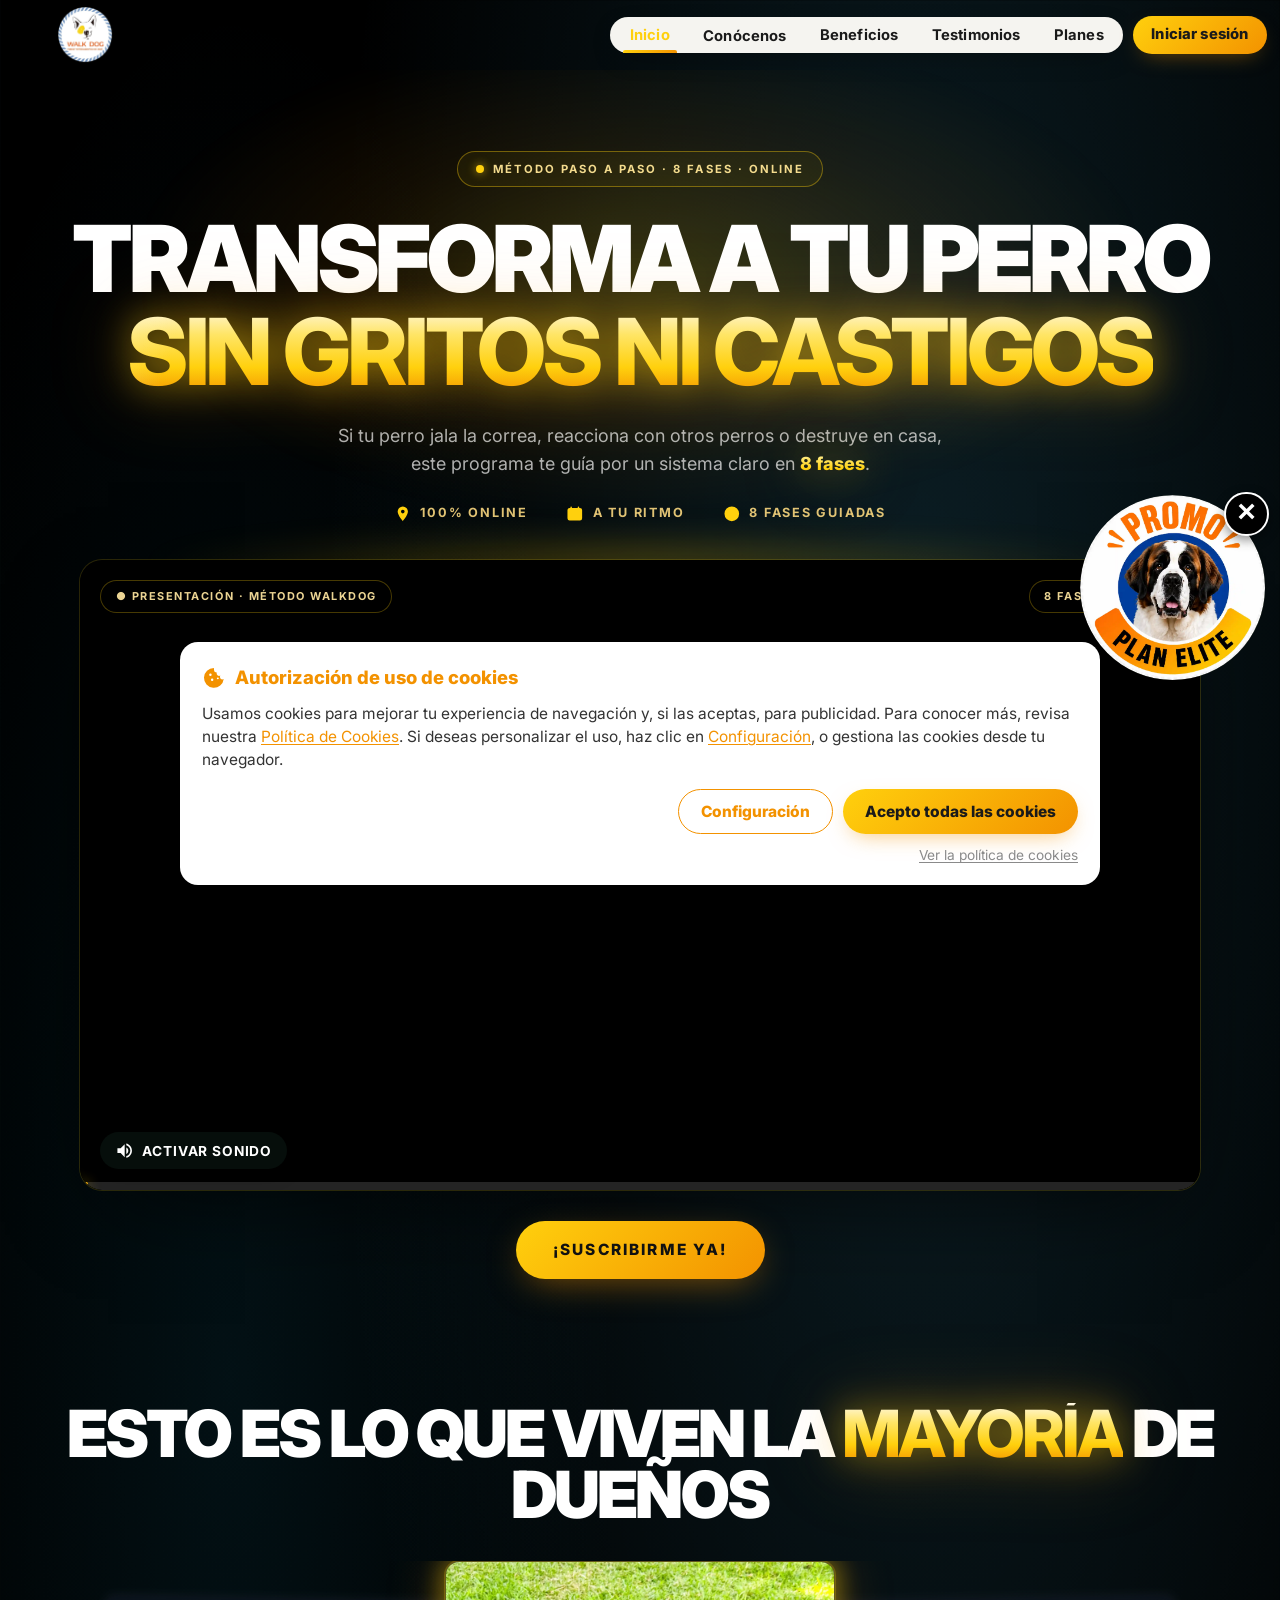
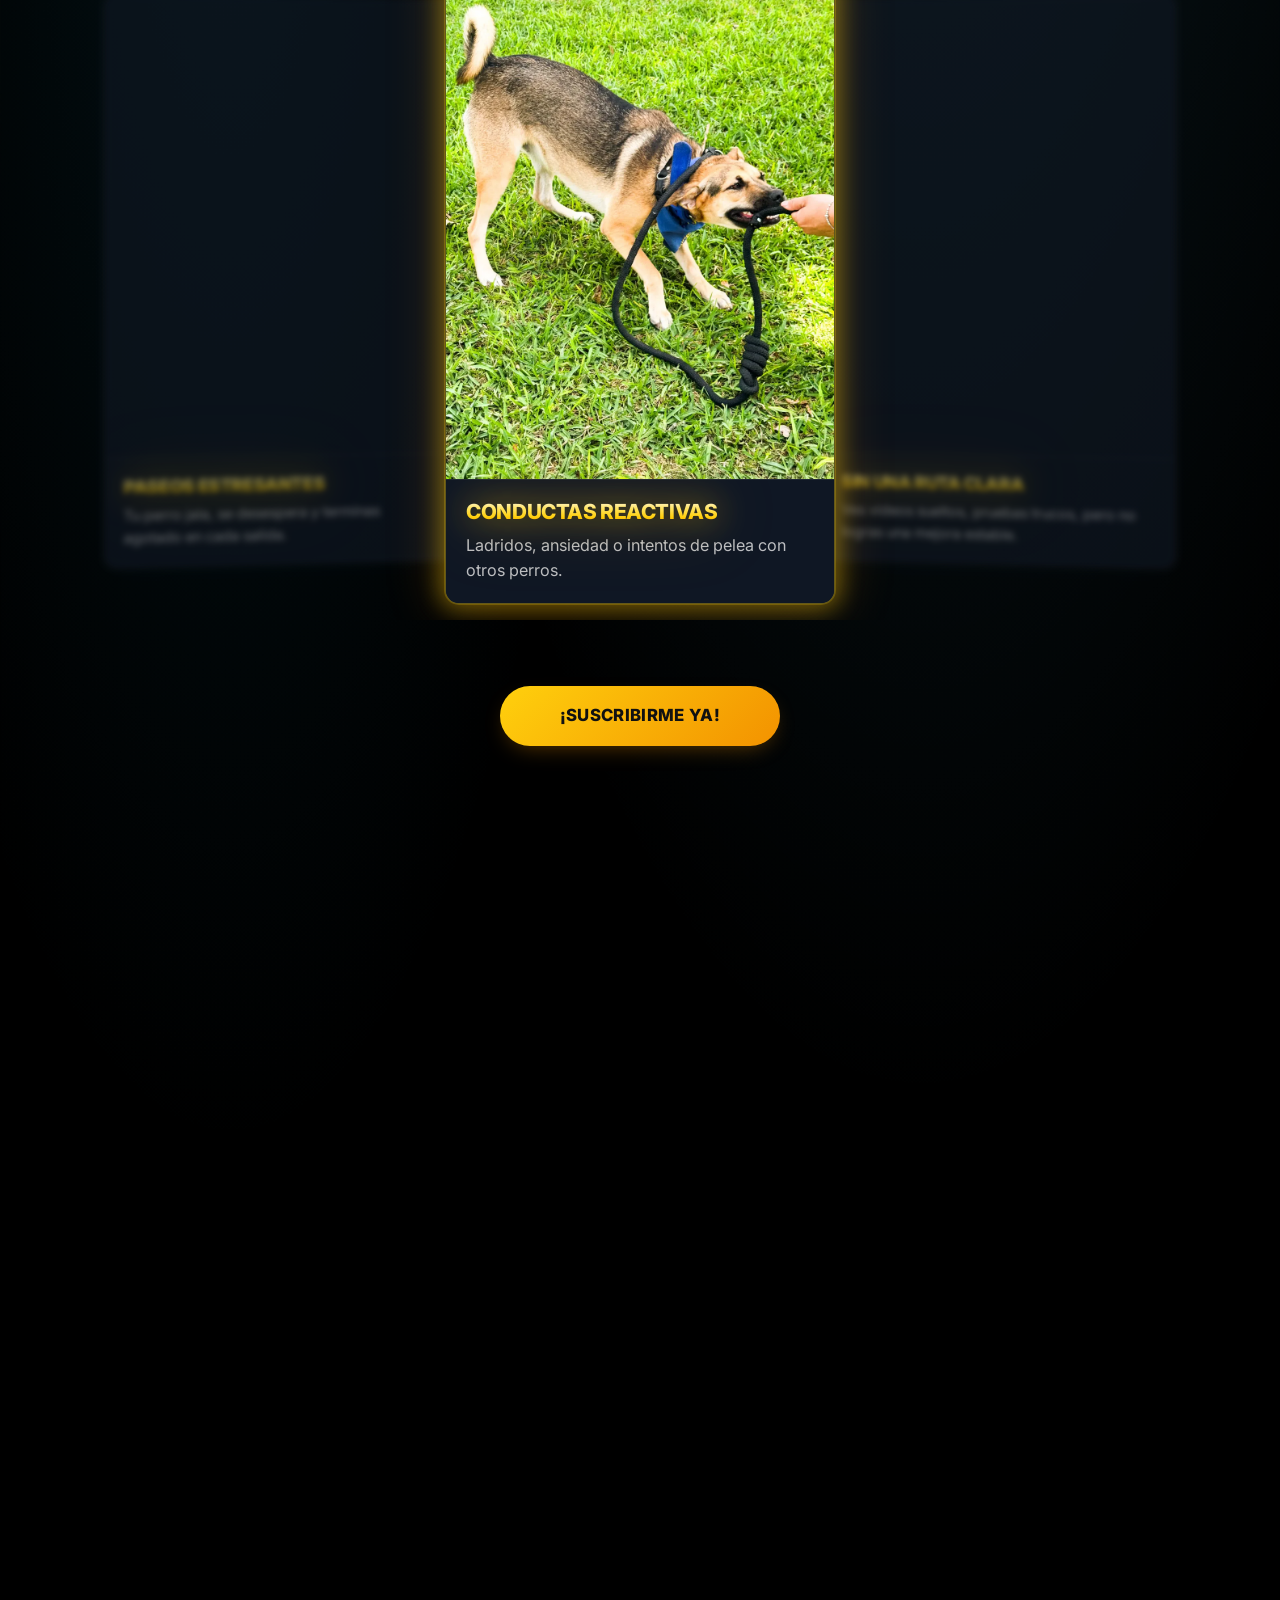
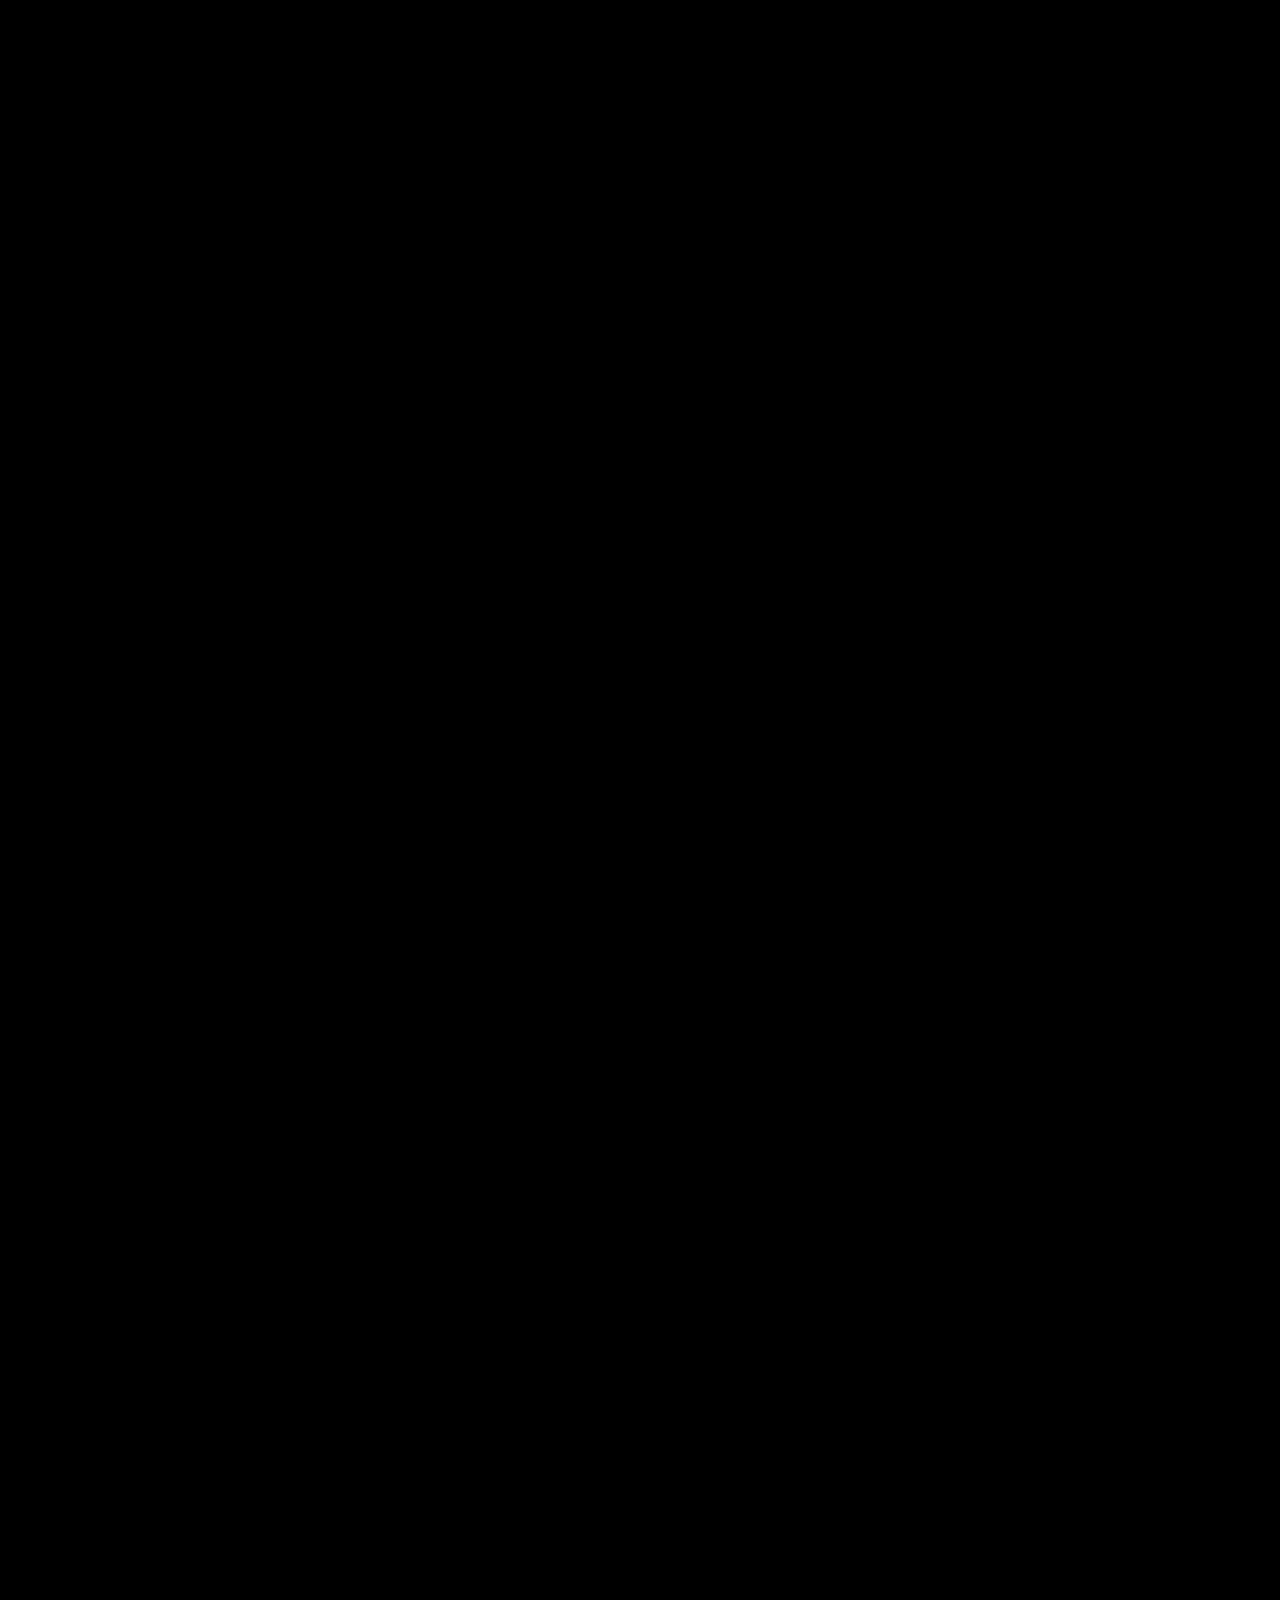
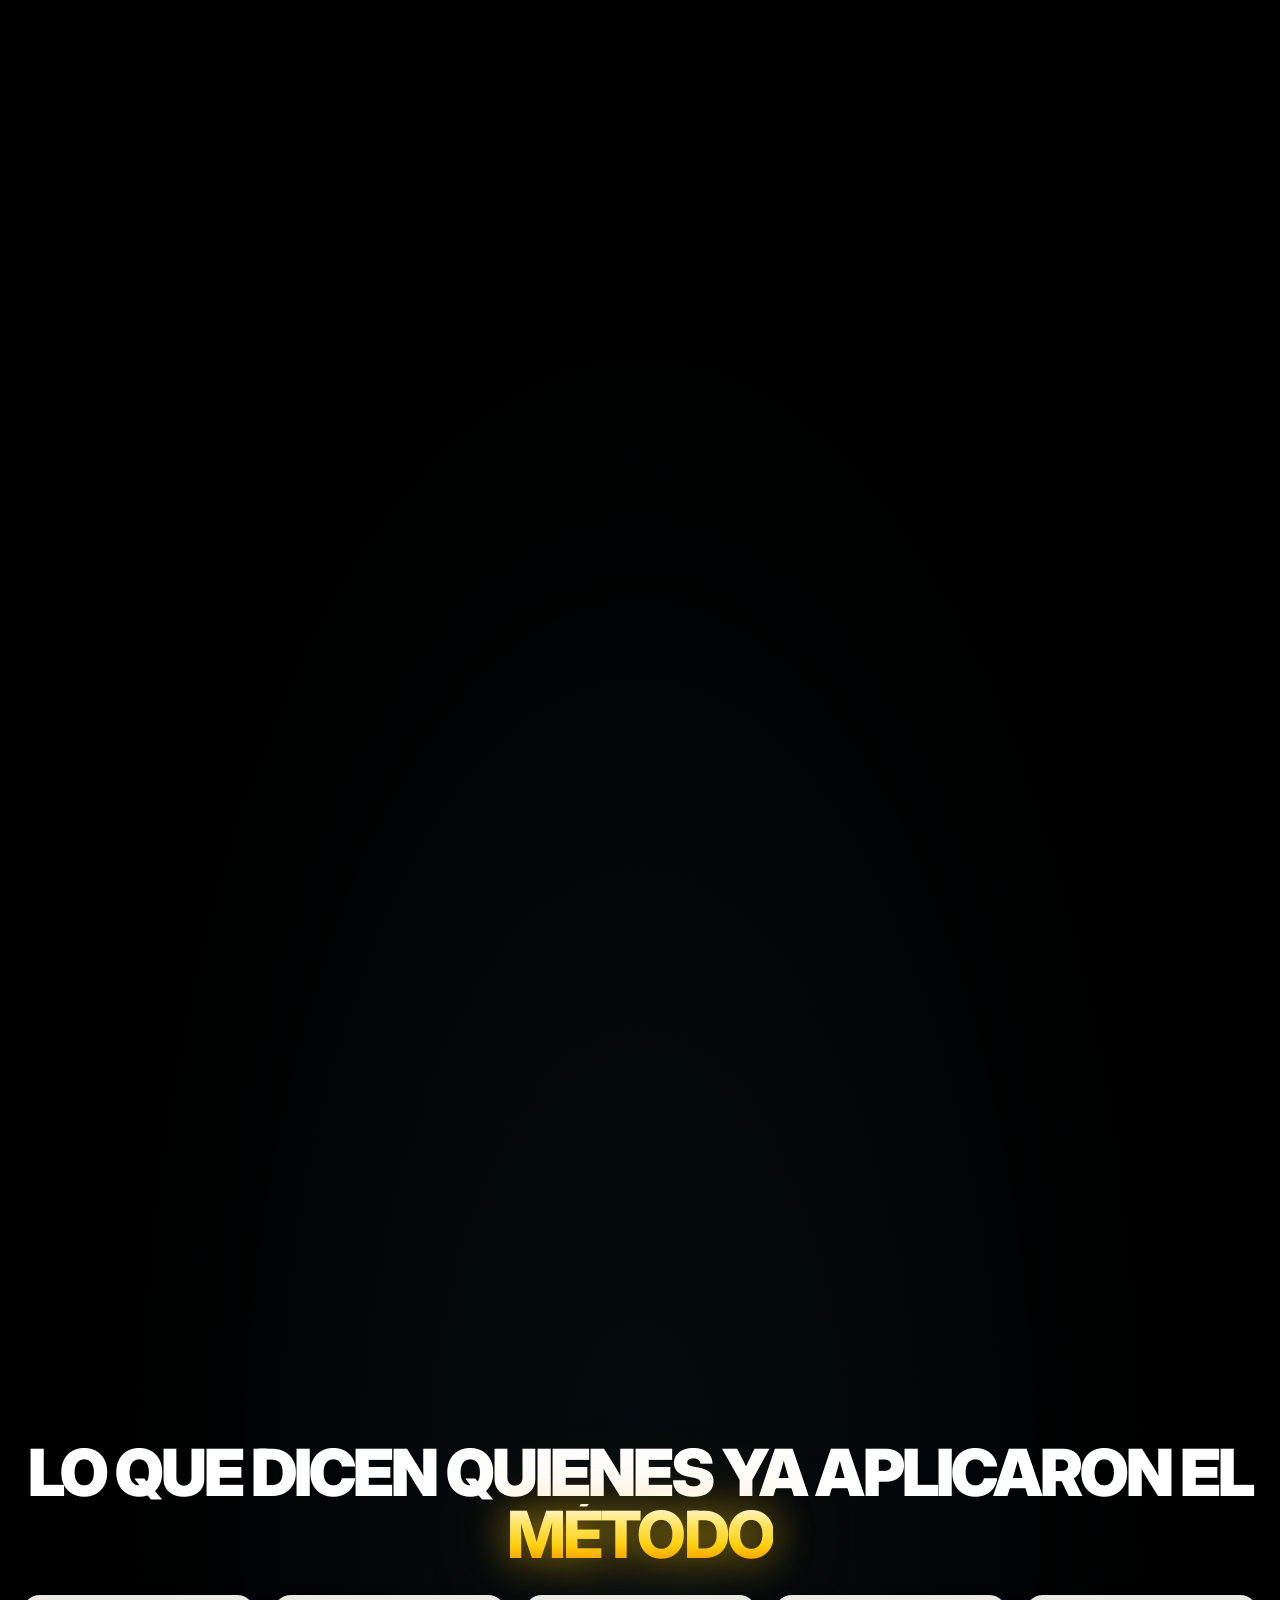
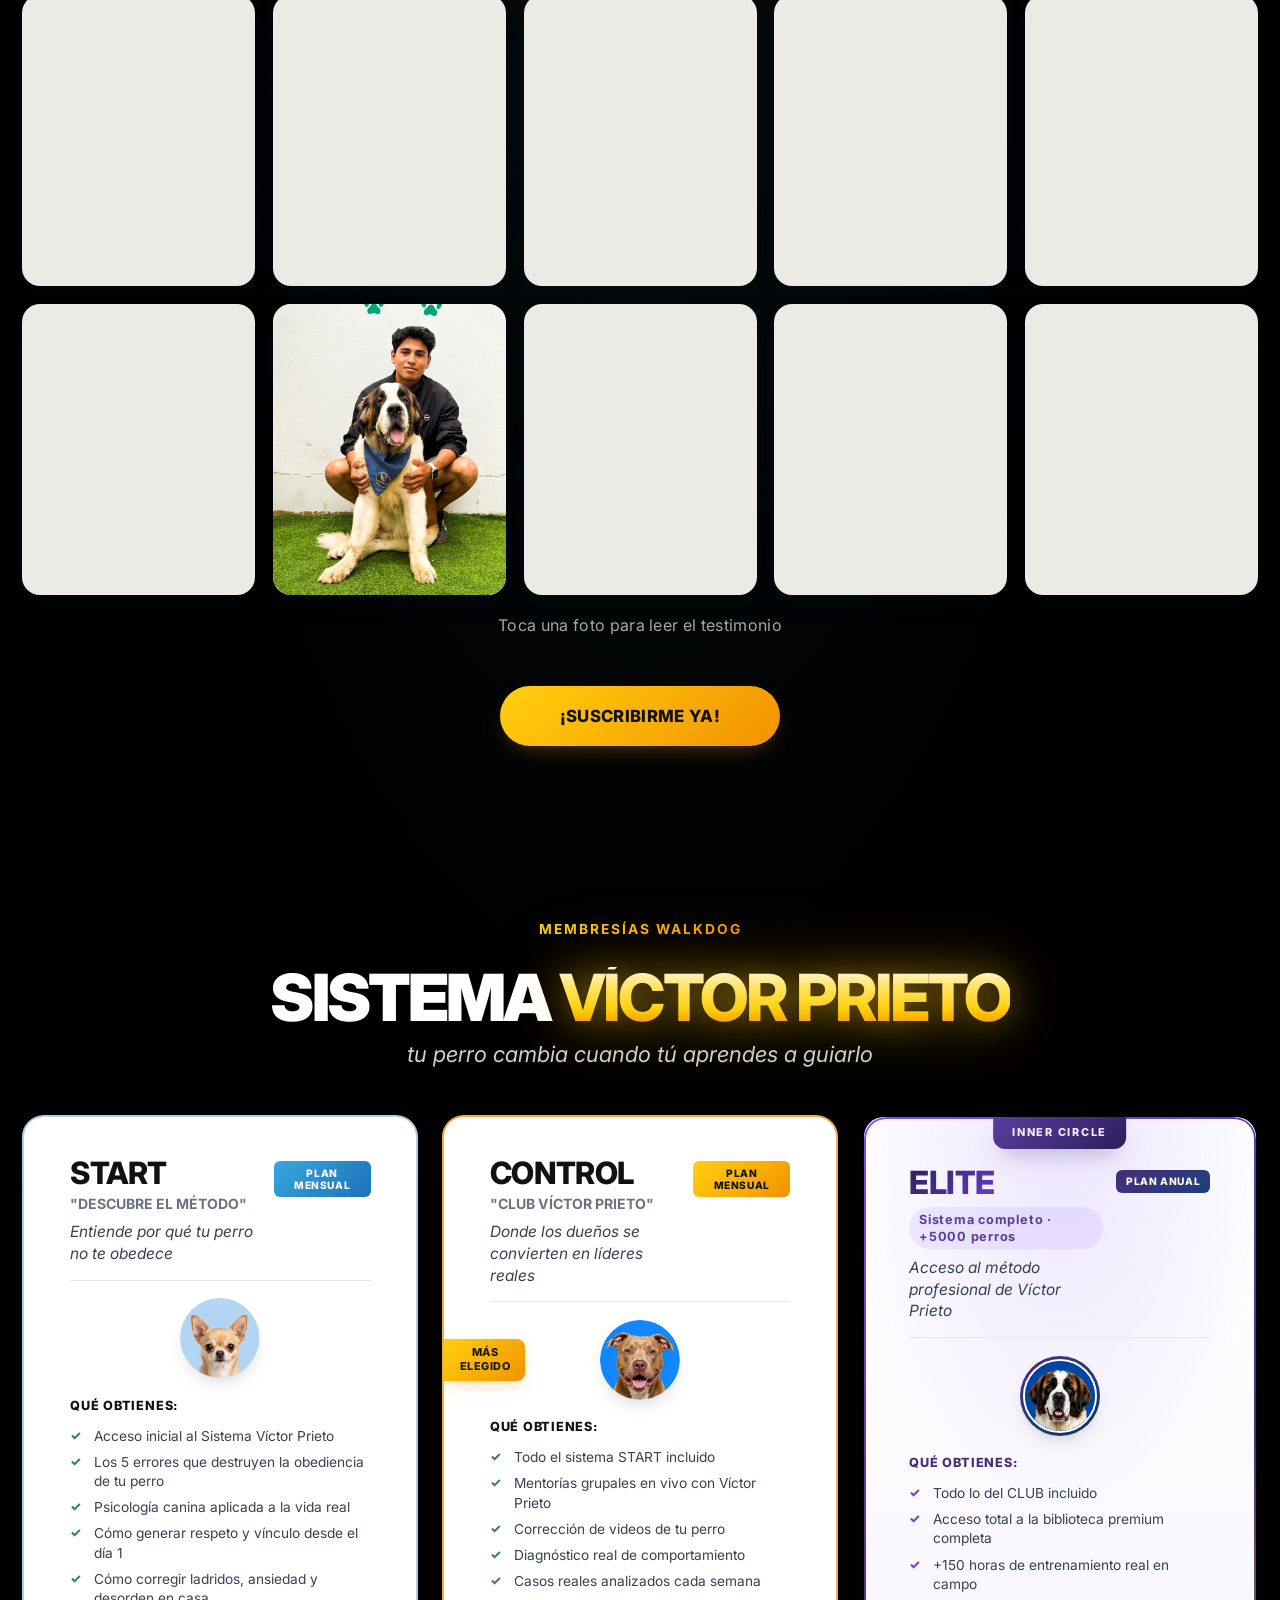
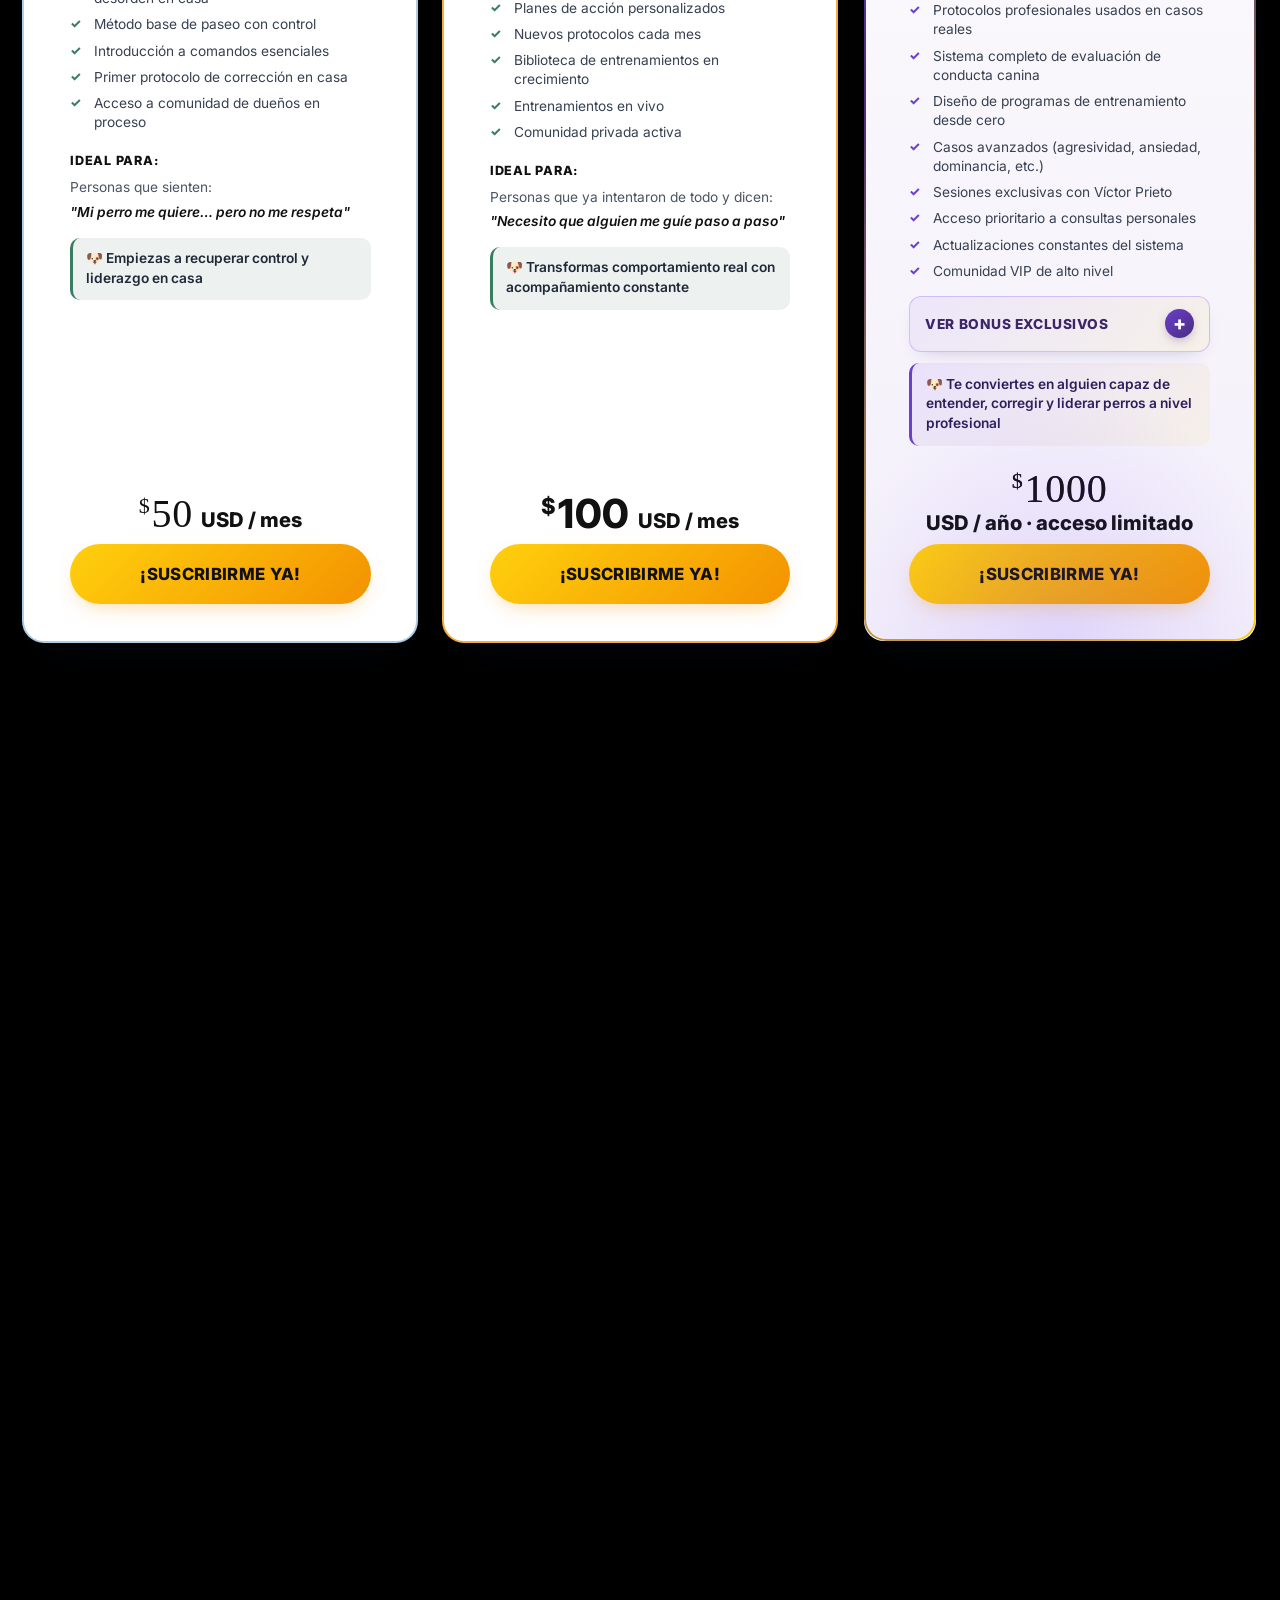
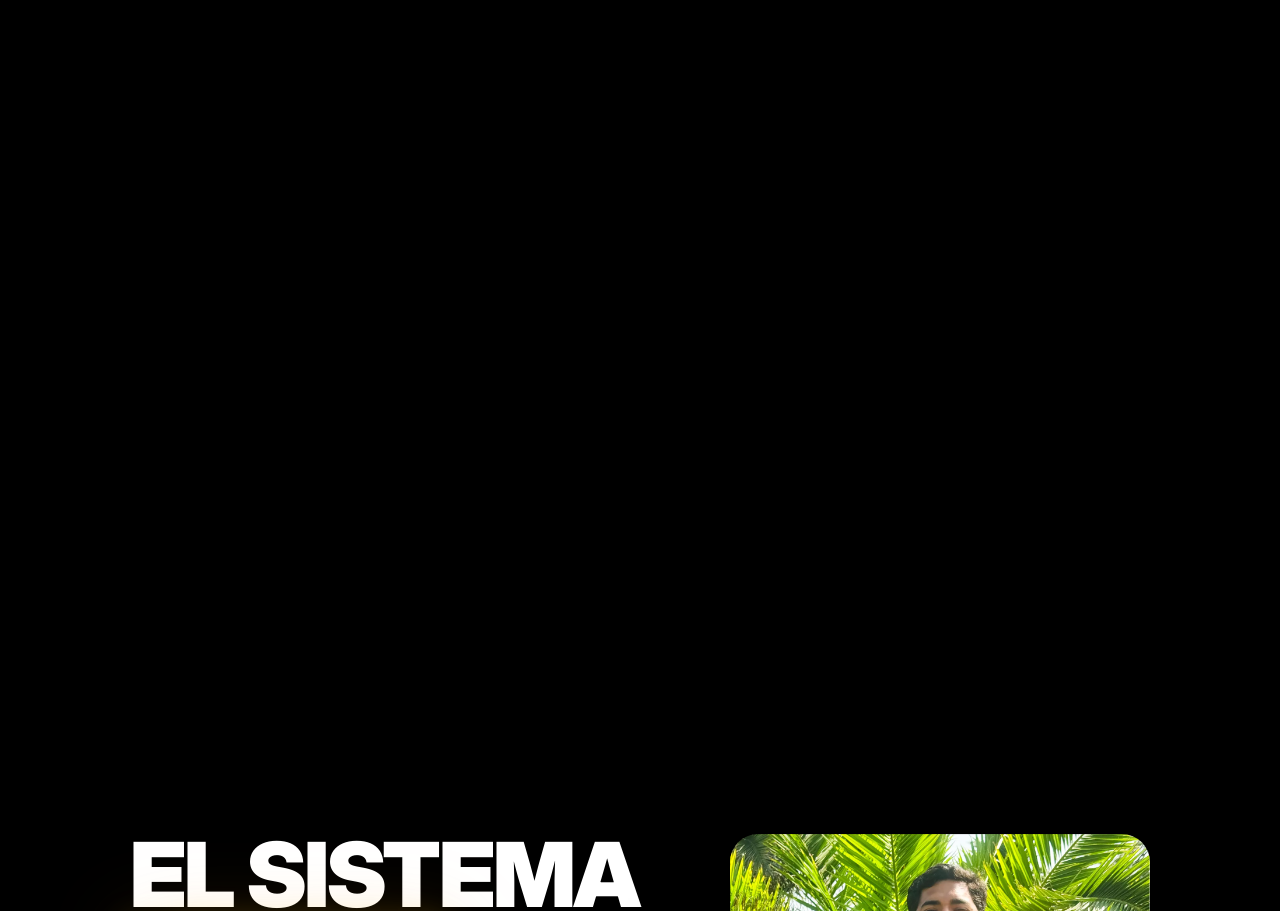
==== commit 7a692250: "Mejora el footer con wordmark WALKDOG, añade checkout Culqi y documenta las sesiones. Co-authored-by" ====
--- a/index.html
+++ b/index.html
@@ -36,7 +36,7 @@
   <noscript><link rel="stylesheet" href="https://api.fontshare.com/v2/css?f[]=cabinet-grotesk@400,500,700,800,900&display=swap"></noscript>
   <link rel="preload" as="style" href="https://fonts.googleapis.com/css2?family=Inter:wght@400;600;700;800&display=swap" onload="this.onload=null;this.rel='stylesheet'">
   <noscript><link rel="stylesheet" href="https://fonts.googleapis.com/css2?family=Inter:wght@400;600;700;800&display=swap"></noscript>
-  <link rel="stylesheet" href="landing.css?v=20260712p">
+  <link rel="stylesheet" href="landing.css?v=20260726f">
   <script src="landing-urls.js?v=5"></script>
   <style>
     @keyframes wd-result-in{
@@ -990,6 +990,7 @@
               decoding="async"
             >
           </a>
+          <div class="site-footer__brand-meta">
           <div class="site-footer__social" aria-label="Redes sociales">
             <a class="site-footer__social-btn" id="footer-social-whatsapp" href="https://wa.link/xcijqx" target="_blank" rel="noopener noreferrer" aria-label="WhatsApp">
               <svg viewBox="0 0 24 24" xmlns="http://www.w3.org/2000/svg" aria-hidden="true"><path fill="currentColor" d="M17.472 14.382c-.297-.149-1.758-.867-2.03-.967-.273-.099-.471-.148-.67.15-.197.297-.767.966-.94 1.164-.173.199-.347.223-.644.075-.297-.15-1.255-.463-2.39-1.475-.883-.788-1.48-1.761-1.653-2.059-.173-.297-.018-.458.13-.606.134-.133.298-.347.446-.52.149-.174.198-.298.298-.497.099-.198.05-.371-.025-.52-.075-.149-.669-1.612-.916-2.207-.242-.579-.487-.5-.669-.51-.173-.008-.371-.01-.57-.01-.198 0-.52.074-.792.372-.272.297-1.04 1.016-1.04 2.479 0 1.462 1.065 2.875 1.213 3.074.149.198 2.096 3.2 5.077 4.487.709.306 1.262.489 1.694.625.712.227 1.36.195 1.871.118.571-.085 1.758-.719 2.006-1.413.248-.694.248-1.289.173-1.413-.074-.124-.272-.198-.57-.347m-5.421 7.403h-.004a9.87 9.87 0 0 1-5.031-1.378l-.361-.214-3.741.982.998-3.648-.235-.374a9.86 9.86 0 0 1-1.51-5.26c.001-5.45 4.436-9.884 9.888-9.884 2.64 0 5.122 1.03 6.988 2.898a9.825 9.825 0 0 1 2.893 6.994c-.003 5.45-4.435 9.884-9.885 9.884m8.413-18.297A11.815 11.815 0 0 0 12.05 0C5.495 0 .16 5.335.157 11.892c0 2.096.547 4.142 1.588 5.945L.057 24l6.305-1.654a11.882 11.882 0 0 0 5.683 1.448h.005c6.554 0 11.89-5.335 11.893-11.893a11.821 11.821 0 0 0-3.48-8.413z"/></svg>
@@ -1003,9 +1004,12 @@
           </div>
           <p class="site-footer__copy">© 2026 WalkDog · Sistema Víctor Prieto</p>
           <p class="site-footer__copy site-footer__copy--muted">Todos los derechos reservados</p>
+          <p class="site-footer__copy site-footer__copy--muted">Desarrollado por <a class="site-footer__credit-link" href="https://www.scaliasolutions.site" target="_blank" rel="noopener noreferrer">Scalia Solutions E.I.R.L</a></p>
+          </div>
         </section>
       </div>
     </div>
+    <p class="site-footer__wordmark" aria-hidden="true">WALKDOG</p>
   </footer>
   </div>
 
@@ -1109,7 +1113,7 @@
 
   <script src="landing-anti-inspect.js" defer></script>
   <script src="landing-drive-video.js?v=20260704b" defer></script>
-  <script src="problem-carousel.js?v=2" defer></script>
+  <script src="problem-carousel.js?v=20260726b" defer></script>
   <script src="results-carousel.js?v=20260621b" defer></script>
   <script src="landing-urls.js?v=5" defer></script>
   <script src="landing-nav.js?v=11" defer></script>
--- a/landing.css
+++ b/landing.css
@@ -138,6 +138,12 @@
     background-size:100% 100%;
     background-position:0 0;
   }
+  .site-footer__wordmark{
+    animation:none;
+    background-image:linear-gradient(90deg,#000 0%,#000 8%,var(--warm-start) 28%,var(--warm-start) 72%,#000 92%,#000 100%);
+    background-size:100% 100%;
+    background-position:0 0;
+  }
   .hero-video__cta-wrap .hero__cta.is-pulsing,
   .hero-video__cta-wrap a.btn-pricing-v2.hero__cta.is-pulsing{
     animation:none;
@@ -633,8 +639,12 @@
 .hero-video__cta-wrap .hero__cta.is-pulsing,
 .hero-video__cta-wrap a.btn-pricing-v2.hero__cta.is-pulsing{
   transition:none;
-  animation:cta-pulse-soft var(--cta-pulse-speed) cubic-bezier(0.45,0,0.55,1) infinite;
+  animation:cta-pulse-ring 1.6s ease-in-out infinite;
   will-change:transform,box-shadow;
+}
+@keyframes cta-pulse-ring{
+  0%,100%{transform:scale(1);box-shadow:0 0 0 0 rgba(255,208,13,.45)}
+  50%{transform:scale(1.06);box-shadow:0 0 0 14px rgba(255,208,13,0)}
 }
 .hero__meta-icon{
   width:1rem;
@@ -668,6 +678,12 @@
   letter-spacing:-0.04em;
   text-transform:uppercase;
   color:#fff;
+}
+@media (min-width:769px){
+  .style-font-root h1.display.hero__title{
+    font-size:clamp(4.75rem,8vw,5.25rem);
+    line-height:1;
+  }
 }
 .hero__lead{
   max-width:36rem;
@@ -1334,7 +1350,7 @@
   margin:0;
   width:100%;
   opacity:0;
-  transition:opacity .55s ease;
+  transition:opacity .38s ease;
   pointer-events:none;
 }
 .results-showcase__slide.is-active{
@@ -1369,7 +1385,7 @@
 }
 .results-showcase__panel{
   margin:0;
-  animation:results-panel-in .45s ease;
+  animation:results-panel-in .32s ease;
 }
 .results-showcase__panel[hidden]{display:none}
 @keyframes results-panel-in{
@@ -1851,6 +1867,7 @@
   margin:0;
   color:#3d3d3d;
   font-size:clamp(.72rem,1.35vw,.84rem);
+  font-weight:600;
   line-height:1.5;
   text-align:center;
   max-width:92%;
@@ -2563,7 +2580,7 @@
   background:transparent;
   color:var(--text);
   text-align:left;
-  padding:clamp(3.5rem,8vw,5.5rem) 0 clamp(1.75rem,4vw,2.5rem);
+  padding:clamp(3.5rem,8vw,5.5rem) 0 clamp(3.25rem,7vw,4.75rem);
 }
 .final-cta__grid{
   display:grid;
@@ -3118,8 +3135,8 @@
     --page-gutter:clamp(.55rem,3vw,.85rem);
   }
   .style-font-root h1.display.hero__title{
-    font-size:clamp(1.85rem,7.5vw,2.5rem);
-    line-height:1.05;
+    font-size:clamp(2.2rem,9vw,3.15rem);
+    line-height:1.04;
     letter-spacing:-.035em;
   }
   .style-font-root h2.display{
@@ -3230,8 +3247,8 @@
     --fs-h2:clamp(1.45rem,6.2vw,1.95rem);
   }
   .style-font-root h1.display.hero__title{
-    font-size:clamp(1.6rem,6.8vw,2rem);
-    line-height:1.06;
+    font-size:clamp(2rem,8.8vw,2.65rem);
+    line-height:1.05;
   }
   .access-included h2{
     font-size:clamp(1.4rem,6vw,1.85rem);
@@ -3253,7 +3270,8 @@
   background:transparent;
   border-top:none;
   color:rgba(255,255,255,.78);
-  padding:clamp(1.25rem,3vw,1.75rem) 0 clamp(1.35rem,3vw,1.85rem);
+  padding:clamp(2rem,4.5vw,2.75rem) 0 clamp(.35rem,1.2vw,.75rem);
+  overflow:hidden;
 }
 .site-footer__inner{
   width:min(var(--container-max),calc(100% - var(--page-gutter) * 2));
@@ -3262,11 +3280,28 @@
 .site-footer__grid{
   display:grid;
   grid-template-columns:repeat(4,minmax(0,1fr));
-  gap:clamp(1rem,2.2vw,1.75rem);
+  gap:clamp(1.25rem,2.8vw,2.25rem);
   align-items:start;
 }
+.site-footer__col:not(.site-footer__col--brand),
+.site-footer section.site-footer__col:not(.site-footer__col--brand){
+  padding:0 !important;
+  margin:0 !important;
+}
+.site-footer section.site-footer__col--brand,
+.site-footer__col--brand{
+  display:flex;
+  flex-direction:column;
+  align-items:center;
+  justify-content:flex-start;
+  align-self:start;
+  text-align:center;
+  gap:.55rem;
+  padding:0 !important;
+  margin:0 !important;
+}
 .site-footer__title{
-  margin:0 0 .55rem;
+  margin:0 0 .45rem;
   font-family:var(--font-display);
   font-size:.92rem;
   font-weight:800;
@@ -3279,10 +3314,10 @@
   padding:0;
   display:flex;
   flex-direction:column;
-  gap:0;
+  gap:.2rem;
 }
 .site-footer__list--plain{
-  gap:0;
+  gap:.15rem;
 }
 .site-footer__list--plain .site-footer__link{
   padding-left:.75rem;
@@ -3305,10 +3340,11 @@
   gap:.4rem;
   border:0;
   background:transparent;
-  padding:.05rem 0;
+  padding:.1rem 0;
   font:inherit;
   font-size:.8rem;
-  line-height:1.25;
+  font-weight:600;
+  line-height:1.3;
   color:rgba(255,255,255,.78);
   text-decoration:none;
   text-align:left;
@@ -3335,20 +3371,20 @@
   height:100%;
 }
 .site-footer__note{
-  margin:.55rem 0 0;
+  margin:.45rem 0 0;
   font-size:.72rem;
   line-height:1.35;
   color:rgba(255,255,255,.42);
 }
-.site-footer__col--brand{
+.site-footer__brand-meta{
   display:flex;
   flex-direction:column;
   align-items:center;
-  text-align:center;
-  gap:.55rem;
+  gap:.35rem;
 }
 .site-footer__brand{
   display:inline-flex;
+  flex-shrink:0;
   line-height:0;
   text-decoration:none;
 }
@@ -3363,8 +3399,8 @@
   display:flex;
   flex-wrap:wrap;
   justify-content:center;
-  gap:.5rem;
-  margin-top:.15rem;
+  gap:.45rem;
+  margin-top:0;
 }
 .site-footer__social-btn{
   display:inline-flex;
@@ -3398,20 +3434,148 @@
 .site-footer__copy--muted{
   color:rgba(255,255,255,.36);
 }
+.site-footer__credit-link{
+  color:inherit;
+  text-decoration:underline;
+  text-underline-offset:.12em;
+  transition:color .2s ease;
+}
+.site-footer__credit-link:hover,
+.site-footer__credit-link:focus-visible{
+  color:var(--warm-start);
+}
+.site-footer__wordmark{
+  display:block;
+  width:100%;
+  max-width:none;
+  margin:clamp(1.25rem,3vw,2.25rem) 0 0;
+  padding:0;
+  overflow:hidden;
+  font-family:var(--font-display);
+  font-size:clamp(4.25rem,22vw,17.5rem);
+  font-weight:900;
+  line-height:.8;
+  letter-spacing:-.06em;
+  text-align:center;
+  text-transform:uppercase;
+  white-space:nowrap;
+  background-image:
+    linear-gradient(
+      105deg,
+      transparent 0%,
+      transparent 40%,
+      rgba(255,255,255,.95) 50%,
+      transparent 60%,
+      transparent 100%
+    ),
+    linear-gradient(90deg,#000 0%,#000 8%,var(--warm-start) 28%,var(--warm-start) 72%,#000 92%,#000 100%);
+  background-size:220% 100%,100% 100%;
+  background-repeat:no-repeat;
+  background-position:130% 0,0 0;
+  -webkit-background-clip:text;
+  background-clip:text;
+  color:transparent;
+  -webkit-text-fill-color:transparent;
+  user-select:none;
+  pointer-events:none;
+  animation:footer-wordmark-shine 3.6s ease-in-out infinite;
+}
+@keyframes footer-wordmark-shine{
+  0%,16%{background-position:130% 0,0 0}
+  52%{background-position:-40% 0,0 0}
+  72%,100%{background-position:-40% 0,0 0}
+}
 @media (max-width:980px){
   .site-footer__grid{
     grid-template-columns:repeat(2,minmax(0,1fr));
-    gap:1.15rem 1.5rem;
+    gap:1.35rem 1.5rem;
+  }
+  .site-footer__col--brand{
+    align-items:center;
   }
 }
 @media (max-width:640px){
+  .site-footer{
+    padding:1.5rem 1.5rem 1.35rem;
+  }
+  .site-footer__wordmark{
+    margin-top:1.15rem;
+    font-size:clamp(3.1rem,24vw,6.5rem);
+    background-image:
+      linear-gradient(
+        105deg,
+        transparent 0%,
+        transparent 40%,
+        rgba(255,255,255,.95) 50%,
+        transparent 60%,
+        transparent 100%
+      ),
+      linear-gradient(90deg,#000 0%,#000 6%,var(--warm-start) 26%,var(--warm-start) 74%,#000 94%,#000 100%);
+    background-size:220% 100%,100% 100%;
+    background-position:130% 0,0 0;
+  }
+  .site-footer__inner,
+  .site-footer .container{
+    width:100%;
+    max-width:100%;
+  }
   .site-footer__grid{
     grid-template-columns:1fr;
-    gap:1.1rem;
-  }
+    gap:1.35rem;
+  }
+  .site-footer__title{
+    margin:0 0 .35rem;
+  }
+  .site-footer__list,
+  .site-footer__list--plain{
+    gap:.12rem;
+  }
+  .site-footer__link{
+    padding:.06rem 0;
+    line-height:1.28;
+  }
+  .site-footer__note{
+    margin:.35rem 0 0;
+  }
+  .site-footer section.site-footer__col--brand,
   .site-footer__col--brand{
-    padding-top:.65rem;
-    border-top:1px solid rgba(255,255,255,.08);
+    position:relative;
+    flex-direction:row;
+    flex-wrap:nowrap;
+    align-items:center;
+    justify-content:space-between;
+    gap:clamp(.85rem,4vw,1.5rem);
+    margin-top:.75rem !important;
+    padding:2.15rem .15rem .35rem !important;
+    border-top:none;
+  }
+  .site-footer section.site-footer__col--brand::before,
+  .site-footer__col--brand::before{
+    content:"";
+    position:absolute;
+    top:0;
+    left:.15rem;
+    right:.15rem;
+    height:1px;
+    background:rgba(255,255,255,.18);
+  }
+  .site-footer__logo{
+    height:3.5rem;
+    max-width:min(140px,34vw);
+  }
+  .site-footer__brand-meta{
+    align-items:flex-end;
+    text-align:right;
+    gap:.35rem;
+    min-width:0;
+  }
+  .site-footer__social{
+    justify-content:flex-end;
+  }
+  .site-footer__brand-meta .site-footer__copy{
+    text-align:right;
+    font-size:.65rem;
+    line-height:1.25;
   }
 }
 
